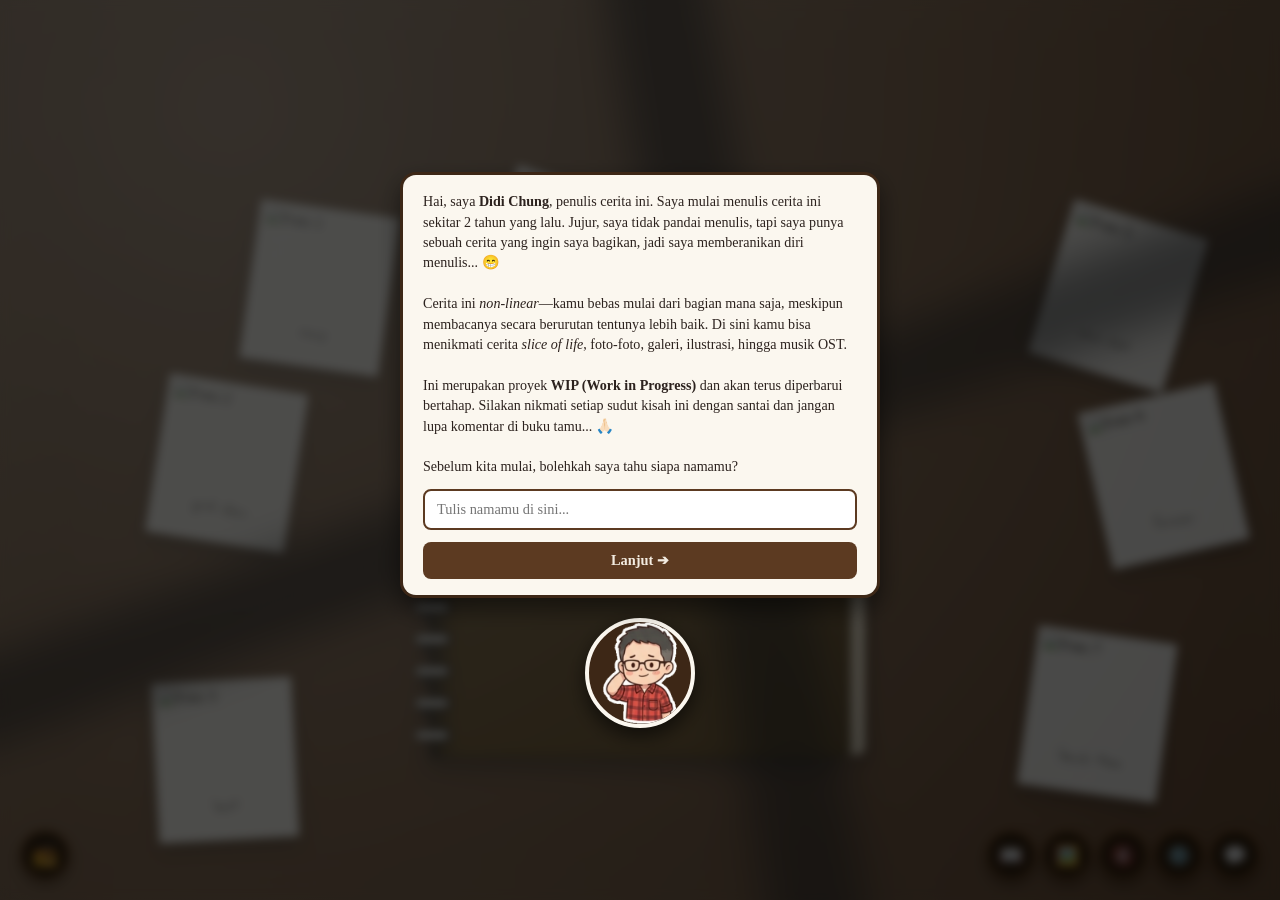
==== index.html @ c56700e6 "Add files via upload" ====
<!DOCTYPE html>
<html lang="id">
<head>
  <meta charset="UTF-8">
  <meta name="viewport" content="width=device-width, initial-scale=1.0, maximum-scale=1.0, user-scalable=no">
  <title>BenivoN</title>
  <link rel="stylesheet" href="style.css">
  <link rel="stylesheet" href="https://cdnjs.cloudflare.com/ajax/libs/cropperjs/1.5.13/cropper.min.css">
  <link rel="preconnect" href="https://fonts.googleapis.com">
  <link rel="preconnect" href="https://fonts.gstatic.com" crossorigin>
  <link href="https://fonts.googleapis.com/css2?family=Reenie+Beanie&display=swap" rel="stylesheet">
  <script src="https://cdnjs.cloudflare.com/ajax/libs/cropperjs/1.5.13/cropper.min.js"></script>
</head>
<body>

  <!-- MODAL LOADING SCREEN DENGAN PROGRESS BAR -->
  <div id="appLoadingOverlay">
    <div class="loading-card">
      <h3>Menyiapkan Kenangan... 📖</h3>
      <div class="loading-status-text" id="loadingStatusText">Mulai mengunduh data...</div>
      <div class="progress-bar-container">
        <div class="progress-bar-fill" id="progressBarFill"></div>
      </div>
      <span class="progress-percentage" id="progressPercentageText">0%</span>
    </div>
  </div>

  <div class="ivon-intro-overlay" id="ivonIntroOverlay">
    <div class="ivon-intro-card">
      <div class="ivon-speech-bubble" id="introStep1">
        Hai, saya <strong>Didi Chung</strong>, penulis cerita ini. Saya mulai menulis cerita ini sekitar 2 tahun yang lalu. Jujur, saya tidak pandai menulis, tapi saya punya sebuah cerita yang ingin saya bagikan, jadi saya memberanikan diri menulis... 😁<br><br>
        Cerita ini <em>non-linear</em>—kamu bebas mulai dari bagian mana saja, meskipun membacanya secara berurutan tentunya lebih baik. Di sini kamu bisa menikmati cerita <em>slice of life</em>, foto-foto, galeri, ilustrasi, hingga musik OST.<br><br>
        Ini merupakan proyek <strong>WIP (Work in Progress)</strong> dan akan terus diperbarui bertahap. Silakan nikmati setiap sudut kisah ini dengan santai dan jangan lupa komentar di buku tamu... 🙏🏻<br><br>
        Sebelum kita mulai, bolehkah saya tahu siapa namamu?
        <input type="text" id="readerNameInput" class="ivon-intro-input" placeholder="Tulis namamu di sini..." maxlength="30" autocomplete="off" onkeydown="if(event.key==='Enter') submitReaderName()">
        <button class="ivon-intro-btn" style="position: relative; z-index: 10; cursor: pointer; margin-top: 12px;" onclick="submitReaderName()">Lanjut ➔</button>
      </div>

      <div class="ivon-speech-bubble" id="introStep2" style="display: none;">
        <strong>Aww, pahlawanku <span id="displayReaderName"></span> udah datang! 💖</strong><br><br>
        Halo, Halo! Selamat datang di website tempat kisah kita tersimpan!<br><br>
        Buat yang belum tahu, kenalin... aku Ivon! Cewek paling ceria, paling penyayang, dan pastinya pahlawan super yang bakal selalu ada buat bikin hari-harimu jadi lebih warna-warni! Ya... walau kadang aku agak manja, gampang ngambek (dikit doang!), dan suka bikin pusing... tapi itu kan yang bikin aku makin gemesin? Hehehe.<br><br>
        Di sini, kamu bisa ngeliat semua perjalanan kisah manis, konyol, dan penuh cinta antara aku dan Beni. Jadi, siapin mental buat kena sugar rush, ya! Yuk, langsung masuk dan kepoin cerita kita! ✨
        
        <button class="ivon-intro-btn" style="margin-top: 16px;" onclick="dismissIvonIntro()">Masuk ke Buku 📖</button>
      </div>

      <img src="images/didichung.png" id="introAvatarImg" alt="Avatar Intro" class="ivon-avatar-img">
    </div>
  </div>  
  
  <!-- Modal Auth Admin Kustom -->
  <div class="admin-auth-modal-overlay" id="adminAuthModalOverlay">
    <div class="admin-auth-card">
      <div class="admin-auth-header">
        <h3>Akses Admin</h3>
        <button class="close-btn" onclick="closeAdminAuthModal()">&times;</button>
      </div>
      <div class="admin-auth-body">
        <label for="adminPasswordInput">Masukkan Passcode Admin:</label>
        <input 
          type="password" 
          id="adminPasswordInput" 
          class="admin-password-input" 
          placeholder="••••••••" 
          autocomplete="off"
          onkeydown="if(event.key === 'Enter') verifyAdminPassword()"
        />
        <div id="adminAuthError" class="auth-error-msg" style="display: none;">Passcode Salah!</div>
      </div>
      <div class="admin-auth-footer">
        <button class="nav-btn" onclick="closeAdminAuthModal()">Batal</button>
        <button class="nav-btn" style="background: #28a745;" onclick="verifyAdminPassword()">Masuk</button>
      </div>
    </div>
  </div>

  <script>
    (function() {
      var savedName = localStorage.getItem('benivon_reader_name');
      var overlay = document.getElementById('ivonIntroOverlay');
      if (!savedName && overlay) {
        overlay.style.display = 'flex';
      }
    })();
    
/* PROTEKSI */
    document.addEventListener('contextmenu', function (e) {
  e.preventDefault();
  });
 document.addEventListener('keydown', function (e) {
  // Blokir F12
  if (e.key === 'F12') {
    e.preventDefault();
  }
  // Blokir Ctrl+U (View Source)
  if (e.ctrlKey && e.key === 'u') {
    e.preventDefault();
  }
  // Blokir Ctrl+S (Save Page)
  if (e.ctrlKey && e.key === 's') {
    e.preventDefault();
  }
  // Blokir Ctrl+Shift+I, Ctrl+Shift+J, Ctrl+Shift+C (Inspect Element)
  if (e.ctrlKey && e.shiftKey && (e.key === 'I' || e.key === 'i' || e.key === 'J' || e.key === 'j' || e.key === 'C' || e.key === 'c')) {
    e.preventDefault();
  }
});

  </script>

  <div class="desk-container initial-blur" id="deskContainer">
  <div class="daytime-sunlight-overlay" id="daytimeOverlay"></div>
    <div class="sunset-shadow-overlay" id="sunsetOverlay"></div>
    <div class="midnight-shadow-overlay" id="midnightOverlay"></div>
    <div class="nighttime-spotlight-overlay" id="nighttimeOverlay"></div>
    <div class="lightbox-overlay" id="lightboxOverlay" onclick="closeZoomedPolaroid()"></div>
    <div class="neon-spotlight-overlay" id="neonOverlay"></div>
    
    <div class="shadow-overlay-layer" id="shadowOverlayLayer"></div>
    <div id="dustParticlesContainer"></div>

    <div class="polaroid" id="polaroid1"><img src="" alt="Foto 1"></div>
    <div class="polaroid" id="polaroid2"><img src="" alt="Foto 2"></div>
    <div class="polaroid" id="polaroid3"><img src="" alt="Foto 3"></div>
    <div class="polaroid" id="polaroid4"><img src="" alt="Foto 4"></div>
    <div class="polaroid" id="polaroid5"><img src="" alt="Foto 5"></div>
    <div class="polaroid" id="polaroid6"><img src="" alt="Foto 6"></div>
    <div class="polaroid" id="polaroid7"><img src="" alt="Foto 7"></div>
    
    <div id="trinketLayer"></div>
    
    <div class="book-container">
    <div class="kawat-shadow"></div>
    <div class="book-page">
        <!-- ========================================= -->
    <!-- ELEMEN COVER BUKU BARU (Tambahkan Ini) -->
    <!-- ========================================= -->
    <div class="book-cover-overlay active" id="bookCoverOverlay" onclick="openBookView()" style="background-color: #4f3815;">
    <div class="cover-signature"></div> 
      <div class="cover-content">
        <div class="cover-title-box">
          <h1 class="cover-main-title">BenivoN</h1>
          <p class="cover-sub-title"><em>(Story & Memories)</em></p>
       </div>
        <div class="cover-author"><em></em></div>
      </div>
      <!-- Pola Tekstur Paper-Pulp untuk memperkuat efek cover -->
      <div class="cover-texture-pulp"></div>
    </div>
    <!-- ========================================= -->
      <div class="book-tabs" style="display: none;">
        <button class="tab-btn active" id="tabNovelBtn" onclick="switchTab('novel')">📖 Kanon</button>
        <button class="tab-btn" id="tabSolBtn" onclick="switchTab('sol')">🌱 SoL</button>
        <button class="tab-btn" id="tabWikiBtn" onclick="switchTab('wiki')">👤 Wiki</button>
        <button class="tab-btn" id="tabIllustBtn" onclick="switchTab('illustration')">🎨 Skets</button>
        <button class="tab-btn" id="tabPolaroidBtn" onclick="switchTab('polaroid')">📸 Foto</button>
        <button class="tab-btn" id="tabStickerBtn" onclick="switchTab('sticker')">🏷️ Stiker</button>
        <button class="tab-btn" id="tabDisclaimerBtn" onclick="switchTab('disclaimer')" title="Disclaimer & Hak Cipta">ℹ️</button>
      </div>

      <div class="book-content" id="bookContent">
        <div class="status-msg">Memuat daftar cerita...</div>
      </div>

      <div class="book-content" id="illustrationContent" style="display: none;">
        <div class="illustration-view">
          <div class="illustration-card">
            <img id="illustImage" src="" alt="Ilustrasi Karakter">
          </div>
        </div>
      </div>
      
      <div class="book-content" id="polaroidAlbumContent" style="display: none;">
        <div class="polaroid-grid-view" id="polaroidGridContainer"></div>
      </div>
      <div class="book-content" id="stickerAlbumContent" style="display: none;">
        <div class="polaroid-grid-view" id="stickerGridContainer"></div>
      </div>
      
      <div class="book-content" id="wikiContent" style="display: none;">
        <input type="file" id="wikiFileInput" accept="image/*" style="display: none;" onchange="handleWikiPhotoSelect(event)">  
        <div class="status-msg">Memuat data wiki...</div>
      </div>

<!-- Elemen Disclaimer khusus agar tidak mengganggu bookContent -->
<div id="disclaimerContent" style="display: none; height: 100%; overflow-y: auto;">
  <div class="disclaimer-page" style="padding: 10px 5px; color: #4a3b32;">
    <div style="text-align: center; margin-bottom: 14px; border-bottom: 1px dashed rgba(92, 58, 33, 0.3); padding-bottom: 8px;">
      <h3 style="margin: 0; font-size: 1.05rem; font-weight: 600; color: #5c3a21;">📜 Disclaimer & Hak Cipta</h3>
      <span style="font-size: 0.7rem; opacity: 0.7;">Informasi Legal & Hak Kekayaan Intelektual</span>
    </div>

    <div style="font-size: 0.82rem; line-height: 1.6; text-align: justify; padding-bottom: 20px;">
      <p style="margin-bottom: 12px;">
        <strong>1. Kesamaan Nama & Fiksi</strong><br>
        Seluruh cerita, karakter, dialog, dan peristiwa dalam karya ini adalah murni fiktif. Apabila terdapat kesamaan nama tokoh, tempat, lembaga, atau kejadian dengan dunia nyata, hal tersebut adalah murni kebetulan belaka tanpa ada unsur kesengajaan.
      </p>

      <p style="margin-bottom: 12px;">
        <strong>2. Hak Cipta Kekayaan Intelektual (IP)</strong><br>
        Seluruh komponen visual, desain antarmuka, ilustrasi, sketsa, foto, stiker, serta musik/lagu (OST) dalam aplikasi ini merupakan karya asli dan Kekayaan Intelektual (<em>Intellectual Property</em>) resmi milik <strong>Didi Chung</strong> (<em>Tjoeng Tjondro Kurniadi</em>).
      </p>

      <p style="margin-bottom: 12px;">
        Dilarang keras mengunduh, menggandakan, mempublikasikan ulang, atau memperjualbelikan aset visual maupun audio di dalam aplikasi ini tanpa izin tertulis dari pemilik hak cipta.
      </p>
    </div>
  </div>
</div>

      <div class="book-footer" style="display: none;">
        <div class="font-slider-container" id="sliderContainer">
          <span>A-</span>
          <input type="range" id="fontSizeSlider" min="1" max="5" value="2" step="1" onchange="changeFontSize(this.value)">
          <span>A+</span>
        </div>

        <div class="nav-row">
          <button class="nav-btn" id="prevBtn" onclick="handlePrevNav()">← Back</button>
          <span class="page-number" id="pageIndicator">Hal. 0 / 0</span>
          <button class="nav-btn" id="nextBtn" onclick="handleNextNav()">Next →</button>
        </div>
        
        <div class="copyright-text" id="adminTrigger" style="cursor: pointer;">
          &copy; 2026 Didi Chung
        </div>
      </div>
    </div>
  </div>
  </div>

  <div class="fab-container">
  <button class="fab-btn" id="btnBookToggle" onclick="toggleBookView()" title="Tutup Buku & Lihat Cover">📖</button>
<!-- FAB 1: DOMPET (PERNIK) -->
<!-- 
<div class="fab-wrapper">
  <div class="fab-sub-menu" id="fabWalletSubMenu">
    <button class="fab-btn" id="btnTicket" onclick="spawnTicketPair()" title="Keluarkan Tiket Bioskop">🎟️</button>
  </div>
  <button class="fab-btn" id="btnWallet" onclick="toggleFabElementMenu('fabWalletSubMenu', 'btnWallet')" title="Buka Dompet Pernik">👛</button>
</div>
-->

<!-- FAB 2: PARENT ELEMEN FOTO (ASLI) -->
<div class="fab-wrapper">
  <div class="fab-sub-menu" id="fabPhotoSubMenu">
    <button class="fab-btn" id="btnLighting" onclick="toggleLightingEffect()" title="Matikan/Hidupkan Efek Cahaya">💡</button>
    <button class="fab-btn" id="btnRefreshPhotos" onclick="refreshContent()" title="Refresh Foto Polaroid">🔄</button>
    <button class="fab-btn" id="btnScatterStickers" onclick="scatterRandomStickers()" title="Sebar Stiker ke Webpage">🏷️</button>
    <button class="fab-btn" id="btnTogglePolaroid" onclick="togglePolaroidScatter()" title="Sembunyikan / Sebar Polaroid">🎴</button>
  </div>
  <!-- Kirim ID sub-menu & ID button-nya ke dalam fungsi -->
  <button class="fab-btn" id="btnFabElement" onclick="toggleFabElementMenu('fabPhotoSubMenu', 'btnFabElement')" title="Menu Elemen Foto">🖼️</button>
</div>
<!-- Tag Audio Khusus Ambient SFX -->
<audio id="ambientAudio" loop preload="auto"></audio>
    <button class="fab-btn" id="btnBgmToggle" onclick="toggleBgm()" title="Putar Musik">🔇</button>
    <button class="fab-btn" onclick="openSettingsModal()" title="Pengaturan Tampilan & Suara">⚙️</button>
    <button class="fab-btn" onclick="openCommentModal()" title="Buku Tamu / Komentar">💬</button>
    <button class="fab-btn" id="btnAdminUpload" style="display: none;" onclick="openAdminUploadModal()" title="Tambah Foto (Admin)">📷</button>
    <button class="fab-btn" id="floatingLogoutBtn" style="display: none;" onclick="adminLogout()" title="Logout Admin">🔒</button>
  </div>

<!-- ========================================= */
/* === PARA MODAL === */
/* ========================================= -->
  <div class="jukebox-container">
    <div class="jukebox-menu" id="jukeboxMenu">
      <div class="jukebox-header">🎵 JUKEBOX</div>
    </div>

    <button class="fab-btn jukebox-btn" id="btnJukebox" onclick="toggleJukeboxMenu()" title="Jukebox BGM">📻</button>
  </div>

<!-- MODAL SETTINGS -->
<div class="settings-modal-overlay" id="settingsModalOverlay" style="z-index: 21000;">
  <!-- 1. Tambahkan max-height, display flex, dan overflow hidden di container modal -->
  <div class="settings-modal" style="max-width: 440px; padding: 20px; max-height: 75vh; display: flex; flex-direction: column; overflow: hidden;">
    
    <!-- Modal Header (Tetap Diam / Sticky di Atas) -->
    <div class="settings-modal-header" style="margin-bottom: 15px; flex-shrink: 0;">
      <h3 style="margin: 0; font-size: 1.2rem; color: #5c3a21; display: flex; align-items: center; gap: 8px;">
        ⚙️ Pengaturan Tampilan & Suara
      </h3>
      <button class="close-btn" onclick="closeSettingsModal()">&times;</button>
    </div>

    <!-- Modal Body (Hanya Bagian Ini yang BIsa Di-scroll) -->
    <div class="settings-modal-body" style="display: flex; flex-direction: column; gap: 20px; padding: 5px; overflow-y: auto; flex: 1;">
      
      <!-- SEKSI TERPADU: KUSTOMISASI MEJA & COVER BUKU -->
      <div class="settings-section">
        <label style="font-weight: bold; font-size: 0.9rem; color: #5c3a21; display: block; margin-bottom: 10px;">
          🎨 Tema Tekstur & Warna
        </label>

        <!-- Tombol Aksi Pengaplikasian -->
        <div style="display: flex; gap: 8px; margin-bottom: 12px;">
          <button type="button" class="nav-btn" style="flex: 1; padding: 8px 4px; font-size: 0.78rem; background: #5c3a21; color: #fff;" onclick="applySharedTheme('bg')">
            🖼️ Set as Background
          </button>
          <button type="button" class="nav-btn" style="flex: 1; padding: 8px 4px; font-size: 0.78rem; background: #8c532b; color: #fff;" onclick="applySharedTheme('cover')">
            📕 Set as Book Cover
          </button>
        </div>

        <!-- Color Picker & Indikator Warna Aktif -->
        <div style="display: flex; align-items: center; justify-content: space-between; background: rgba(255,255,255,0.4); padding: 6px 10px; border-radius: 6px; margin-bottom: 10px;">
          <span style="font-size: 0.78rem; color: #5c3a21; font-weight: 600;">Pilih Warna / Kustom:</span>
          <input type="color" id="sharedCustomColorPicker" oninput="previewColorChange(this.value)" style="border: none; width: 32px; height: 32px; cursor: pointer; background: transparent; padding: 0;">
        </div>

        <!-- Single Shared Grid 5x3 Kotak Tekstur -->
        <div class="shared-texture-grid">
          <button class="texture-square-btn" onclick="selectSharedTexture('dimension')" title="Dimension"><span class="tex-preview tex-dimension"></span></button>
          <button class="texture-square-btn" onclick="selectSharedTexture('debut-light')" title="Debut Light"><span class="tex-preview tex-debut-light"></span></button>
          <button class="texture-square-btn" onclick="selectSharedTexture('escheresque-dark')" title="Escheresque Dark"><span class="tex-preview tex-escheresque-dark"></span></button>
          <button class="texture-square-btn" onclick="selectSharedTexture('retina-wood')" title="Retina Wood"><span class="tex-preview tex-retina-wood"></span></button>
          <button class="texture-square-btn" onclick="selectSharedTexture('asfalt-light')" title="Asfalt Light"><span class="tex-preview tex-asfalt-light"></span></button>
          
          <button class="texture-square-btn" onclick="selectSharedTexture('dark-wood')" title="Dark Wood"><span class="tex-preview tex-dark-wood"></span></button>
          <button class="texture-square-btn" onclick="selectSharedTexture('skulls')" title="Skulls"><span class="tex-preview tex-skulls"></span></button>
          <button class="texture-square-btn" onclick="selectSharedTexture('noisy-grid')" title="Noisy Grid"><span class="tex-preview tex-noisy-grid"></span></button>
          <button class="texture-square-btn" onclick="selectSharedTexture('argyle')" title="Classic Argyle"><span class="tex-preview tex-argyle"></span></button>
          <button class="texture-square-btn" onclick="selectSharedTexture('food')" title="Food Pattern"><span class="tex-preview tex-food"></span></button>
          
          <button class="texture-square-btn" onclick="selectSharedTexture('leather')" title="Dark Leather"><span class="tex-preview tex-leather"></span></button>
          <button class="texture-square-btn" onclick="selectSharedTexture('carbon')" title="Carbon Fibre"><span class="tex-preview tex-carbon"></span></button>
          <button class="texture-square-btn" onclick="selectSharedTexture('sos')" title="Crimson SOS"><span class="tex-preview tex-sos"></span></button>
          <button class="texture-square-btn" onclick="selectSharedTexture('padded-light')" title="Padded Light"><span class="tex-preview tex-padded-light"></span></button>
          <button class="texture-square-btn" onclick="selectSharedTexture('gplay')" title="Gplay Texture"><span class="tex-preview tex-gplay"></span></button>
        </div>
      </div>

      <hr style="border: none; border-top: 1px dashed rgba(92, 58, 33, 0.3); margin: 0;">

<div>
        <label style="font-weight: bold; color: #5c3a21; margin-bottom: 8px; display: block;">Suara Suasana (Ambient):</label>
        <div class="ambient-options" style="display: flex; gap: 10px; justify-content: space-between;">
          <button class="ambient-btn" data-ambient="rain" onclick="playAmbient('rain')" title="Hujan">
            🌧️
          </button>
          <button class="ambient-btn" data-ambient="thunder" onclick="playAmbient('thunder')" title="Hujan & Petir">
            ⛈️
          </button>
          <button class="ambient-btn" data-ambient="crickets" onclick="playAmbient('crickets')" title="Malam / Jangkrik">
            🦗
          </button>
          <button class="ambient-btn" data-ambient="cafe" onclick="playAmbient('cafe')" title="Kafe">
            ☕
          </button>
          <button class="ambient-btn" data-ambient="off" onclick="stopAmbient()" title="Matikan Ambient">
            🚫
          </button>

        </div>
      </div>

      <!-- 2. SEKSI VOLUME KONTROL -->
      <div class="settings-section" style="display: flex; flex-direction: column; gap: 14px;">
        
        <!-- Slider Volume Musik (BGM) -->
        <div style="background: rgba(255, 255, 255, 0.5); padding: 10px 14px; border-radius: 8px; border: 1px solid rgba(0, 0, 0, 0.05);">
          <div style="display: flex; justify-content: space-between; align-items: center; margin-bottom: 6px;">
            <label style="font-weight: 600; font-size: 0.85rem; color: #5c3a21; display: flex; align-items: center; gap: 6px;">
              🎵 Volume Lagu (BGM)
            </label>
            <span id="bgmVolumeText" style="font-size: 0.8rem; font-weight: bold; color: #8c532b;">100%</span>
          </div>
          <input type="range" id="bgmVolumeSlider" min="0" max="1" step="0.05" value="1" style="width: 100%; cursor: pointer;" oninput="adjustBgmVolume(this.value)">
        </div>

        <!-- Slider Volume Ambiance (SFX) -->
        <div style="background: rgba(255, 255, 255, 0.5); padding: 10px 14px; border-radius: 8px; border: 1px solid rgba(0, 0, 0, 0.05);">
          <div style="display: flex; justify-content: space-between; align-items: center; margin-bottom: 6px;">
            <label style="font-weight: 600; font-size: 0.85rem; color: #5c3a21; display: flex; align-items: center; gap: 6px;">
              🎧 Volume Ambiance (SFX)
            </label>
            <span id="ambientVolumeText" style="font-size: 0.8rem; font-weight: bold; color: #8c532b;">100%</span>
          </div>
          <input type="range" id="ambientVolumeSlider" min="0" max="1" step="0.05" value="1" style="width: 100%; cursor: pointer;" oninput="adjustAmbientVolume(this.value)">
        </div>

<!-- MODAL SETTINGS LIGHTING -->
<div class="settings-section">
  <div class="section-header">
    <span>💡 Efek Pencahayaan Meja</span>
    <label class="switch">
      <input type="checkbox" id="lightingToggleCheckbox" onchange="toggleLightingEffect(this.checked)">
      <span class="slider round"></span>
    </label>
  </div>

  <!-- TOGGLE DEBU / DUST PARTICLES -->
  <div class="section-header" style="margin-top: 12px;">
    <span>✨ Partikel Debu Melayang (Dust)</span>
    <label class="switch">
      <input type="checkbox" id="dustToggleCheckbox" onchange="toggleDustParticles(this.checked)">
      <span class="slider round"></span>
    </label>
  </div>

  <!-- Group Radio Option Mode Waktu -->
  <div class="lighting-mode-options" id="lightingModeGroup">
    <label class="lighting-radio-card">
      <input type="radio" name="lightingMode" value="realtime" onclick="setLightingMode('realtime')">
      <div class="card-content">
        <span class="icon">⏰</span>
        <span class="label">Realtime</span>
      </div>
    </label>

    <label class="lighting-radio-card">
      <input type="radio" name="lightingMode" value="pagi" onclick="setLightingMode('pagi')">
      <div class="card-content">
        <span class="icon">🌅</span>
        <span class="label">Pagi/Siang</span>
      </div>
    </label>

    <label class="lighting-radio-card">
      <input type="radio" name="lightingMode" value="sore" onclick="setLightingMode('sore')">
      <div class="card-content">
        <span class="icon">🌇</span>
        <span class="label">Sore</span>
      </div>
    </label>

    <label class="lighting-radio-card">
      <input type="radio" name="lightingMode" value="midnight" onclick="setLightingMode('midnight')">
      <div class="card-content">
        <span class="icon">🌌</span>
        <span class="label">Midnight</span>
      </div>
    </label>

    <label class="lighting-radio-card">
      <input type="radio" name="lightingMode" value="malam" onclick="setLightingMode('malam')">
      <div class="card-content">
        <span class="icon">🌙</span>
        <span class="label">Malam</span>
      </div>
    </label>
    
        <label class="lighting-radio-card">
        <input type="radio" name="lightingMode" value="neon" onclick="setLightingMode('neon')">
        <div class="card-content">
        <span class="icon">🔮</span>
        <span class="label">NeonCyber</span>
      </div>
    </label>
  </div>
    <!-- SEKSI PILIHAN BENTUK BAYANGAN (SHADOW TYPE) -->
  <div style="margin-top: 15px;">
    <label style="font-weight: bold; font-size: 0.85rem; color: #5c3a21; display: block; margin-bottom: 8px;">
      🪟 Bentuk Bayangan Jendela:
    </label>
    
    <div class="lighting-mode-options" id="shadowTypeGroup">
      <label class="lighting-radio-card">
        <input type="radio" name="shadowType" value="none" onclick="setShadowType('none')">
        <div class="card-content">
          <span class="icon">🚫</span>
          <span class="label">Polos</span>
        </div>
      </label>

      <label class="lighting-radio-card">
        <input type="radio" name="shadowType" value="window" onclick="setShadowType('window')">
        <div class="card-content">
          <span class="icon">🪟</span>
          <span class="label">Kusen</span>
        </div>
      </label>

      <label class="lighting-radio-card">
        <input type="radio" name="shadowType" value="net" onclick="setShadowType('net')">
        <div class="card-content">
          <span class="icon">🏁</span>
          <span class="label">Net / Kasa</span>
        </div>
      </label>

      <label class="lighting-radio-card">
        <input type="radio" name="shadowType" value="leaf" onclick="setShadowType('leaf')">
        <div class="card-content">
          <span class="icon">🍃</span>
          <span class="label">Komorebi</span>
        </div>
      </label>

      <label class="lighting-radio-card">
        <input type="radio" name="shadowType" value="branch" onclick="setShadowType('branch')">
        <div class="card-content">
          <span class="icon">🌿</span>
          <span class="label">Ranting</span>
        </div>
      </label>

      <label class="lighting-radio-card">
        <input type="radio" name="shadowType" value="curtain" onclick="setShadowType('curtain')">
        <div class="card-content">
          <span class="icon">🪟</span>
          <span class="label">Gorden</span>
        </div>
      </label>
    </div>
  </div>

</div>
</div>

      <!-- 5. SEKSI BACKUP & RESTORE DATA (BARU) -->
      <div class="settings-section">
        <label style="font-weight: bold; font-size: 0.9rem; color: #5c3a21; display: block; margin-bottom: 8px;">
          💾 Cadangan Data (Backup / Restore):
        </label>
        <p style="font-size: 0.75rem; color: #7a5030; margin: 0 0 12px 0; line-height: 1.3;">
          Simpan seluruh tata letak dan pengaturannya ke file JSON untuk dicadangkan atau dipindahkan ke perangkat lain.
        </p>
        
        <div class="backup-btn-group">
          <button class="btn-backup btn-export" onclick="exportToJson()">
            <span>💾</span> Save
          </button>
          <button class="btn-backup btn-import" onclick="document.getElementById('jsonFileInput').click()">
            <span>📂</span> Load
          </button>
        </div>

        <!-- Input File Tersembunyi -->
        <input type="file" id="jsonFileInput" accept=".json" style="display: none;" onchange="importFromJson(event)">
      </div>
    </div>
  </div>
</div>
<!-- ========================================================= -->
  <div class="comment-modal-overlay" id="commentModalOverlay">
    <div class="comment-modal">
      <div class="modal-header">
        <h3>Buku Tamu & Komentar</h3>
        <button class="close-btn" onclick="closeCommentModal()">&times;</button>
      </div>

      <div class="comments-list" id="commentsList">
        <div class="status-msg">Memuat komentar...</div>
      </div>

      <form class="comment-form" id="commentForm" onsubmit="submitComment(event)">
        <div class="comment-user-badge" id="commentUserBadge"></div>
        <textarea id="messageInput" class="comment-textarea" placeholder="Tulis komentar (maks. 160 karakter)..." maxlength="160" required oninput="updateCharCount()"></textarea>
        
        <div class="form-footer">
          <span class="char-counter" id="charCounter">0 / 160</span>
          <button type="submit" class="submit-btn" id="submitBtn">Kirim</button>
        </div>
      </form>
    </div>
  </div>

  <div class="admin-upload-modal" id="adminUploadModal">
    <div class="admin-card">
      <div class="admin-card-header">
        <h3>Tambah Foto (Admin)</h3>
        <button class="close-btn" onclick="closeAdminUploadModal()">&times;</button>
      </div>
      <div class="admin-card-body">
        <div class="form-group">
          <label for="categorySelect">Kategori Target:</label>
          <select id="categorySelect" class="form-control-select">
            <option value="Beni & Ivon">Beni & Ivon</option>
            <option value="Deni & Clara">Deni & Clara</option>
            <option value="Zack & Rina">Zack & Rina</option>
            <option value="Kenzo & Nina">Kenzo & Nina</option>
            <option value="Nathan & Jennifer">Nathan & Jennifer</option>
            <option value="Other">Other</option>
            <option value="Illustration">Illustration</option>
            <option value="Sticker">Sticker</option>
            <option value="Etc">Etc</option>
          </select>
        </div>

        <div style="margin-top: 15px;">
          <label style="font-size:0.85rem; font-weight:bold; color:#5a4234;">Pilih Foto (Maksimal 10):</label>
          <div id="photoSlotsContainer" style="margin-top: 8px;"></div>
        </div>
      </div>

      <div class="admin-card-footer">
        <button class="nav-btn" onclick="closeAdminUploadModal()">Batal</button>
        <button class="btn-submit-upload" id="btnSubmitAdminUpload" onclick="uploadAdminPhotos()">Upload</button>
      </div>
    </div>
  </div>

  <audio id="bgmAudio" preload="auto">
    <source src="bgm/Selesai Dengan Sunyi (Beni Theme - Lofi).mp3" type="audio/mpeg">
  </audio>
  
  <div id="cropModal" style="display:none; position:fixed; top:0; left:0; width:100%; height:100%; background:rgba(0,0,0,0.85); z-index:9999; text-align:center; padding: 20px;">
    <div style="max-width: 400px; height: 350px; margin: 20px auto; background: #000; position: relative;">
      <img id="cropImage" src="" style="max-width: 100%; display: block;">
    </div>
    
    <div style="margin-top: 15px;">
      <button onclick="applyCropAndUpload()" style="padding: 10px 20px; background: #28a745; color: white; border: none; border-radius: 5px; cursor: pointer; font-weight: bold;">Potong & Simpan</button>
      <button onclick="closeCropModal()" style="padding: 10px 20px; background: #dc3545; color: white; border: none; border-radius: 5px; cursor: pointer; margin-left: 10px;">Batal</button>
    </div>
  </div>
 
  <script>
    const SCRIPT_URL = 'https://script.google.com/macros/s/AKfycbyr7Ku-3nOZcQjPROG-ksgymCu7sMmTw6QsK3HaW_LSFQ8uufUWm5_IDsQG0PPbGGMd/exec'; 

    let illustrations = [];
    let currentIllustIndex = 0;
    let activeTab = 'novel';

    let allChapters = [];          
    let allSolChapters = [];       
    let currentChapterIndex = -1;  
    let rawParagraphs = [];
    let pages = [];
    let currentPage = 0;
    
    let albumStickerList = [];
    let currentStickerPage = 0;

    const fontSizes = ['0.82rem', '0.92rem', '1.0rem', '1.1rem', '1.22rem'];
    let topZIndex = 18500;
    window.topZIndex = 18500;
    let activeZoomedEl = null;

function escapeHtml(text) {
  const map = {
    '&': '&amp;',
    '<': '&lt;',
    '>': '&gt;',
    '"': '&quot;',
    "'": '&#039;'
  };
  return String(text ?? '').replace(/[&<>"']/g, m => map[m]);
}

    // --- LOGIKA ALL-IN-ONE BACKGROUND PRELOADER ---
    function updateLoadingProgress(percent, statusMsg) {
      const fillEl = document.getElementById('progressBarFill');
      const textEl = document.getElementById('progressPercentageText');
      const statusEl = document.getElementById('loadingStatusText');
      
      if (fillEl) fillEl.style.width = `${percent}%`;
      if (textEl) textEl.innerText = `${percent}%`;
      if (statusEl && statusMsg) statusEl.innerText = statusMsg;
    }

    // --- FITUR ADMIN AUTH & SHA-256 CHECK ---
    const ADMIN_HASH = "374961f303553001f5b4e05537bc655b02795ed2501866a94241caf70239e20f";

    async function sha256(message) {
      const msgBuffer = new TextEncoder().encode(message);
      const hashBuffer = await crypto.subtle.digest('SHA-256', msgBuffer);
      const hashArray = Array.from(new Uint8Array(hashBuffer));
      return hashArray.map(b => b.toString(16).padStart(2, '0')).join('');
    }

    function checkAdminStatus() {
      const isAdmin = sessionStorage.getItem('benivon_admin_logged') === 'true';
      
      const uploadBtn = document.getElementById('btnAdminUpload');
      const logoutBtn = document.getElementById('floatingLogoutBtn');
      
      if (uploadBtn) uploadBtn.style.display = isAdmin ? 'inline-flex' : 'none';
      if (logoutBtn) logoutBtn.style.display = isAdmin ? 'inline-flex' : 'none';

      if (isAdmin) {
        if (typeof eruda === 'undefined') {
          const script = document.createElement('script');
          script.src = 'https://cdn.jsdelivr.net/npm/eruda';
          script.onload = () => eruda.init();
          document.head.appendChild(script);
        } else {
          eruda.init();
        }
      } else {
        if (typeof eruda !== 'undefined' && eruda._isInit) {
          eruda.destroy();
        }
      }
    }

    function adminLogout() {
      if (confirm("Apakah kamu yakin ingin keluar dari mode Admin?")) {
        sessionStorage.removeItem('benivon_admin_logged');
        checkAdminStatus();
        alert("Berhasil Logout ✨");
        location.reload();
      }
    }

    function openAdminAuthModal() {
      const modal = document.getElementById('adminAuthModalOverlay');
      const input = document.getElementById('adminPasswordInput');
      const errorMsg = document.getElementById('adminAuthError');
      
      if (modal && input) {
        input.value = '';
        if (errorMsg) errorMsg.style.display = 'none';
        modal.classList.add('active');
        setTimeout(() => input.focus(), 100);
      }
    }

    function closeAdminAuthModal() {
      const modal = document.getElementById('adminAuthModalOverlay');
      if (modal) modal.classList.remove('active');
    }

    async function verifyAdminPassword() {
      const input = document.getElementById('adminPasswordInput');
      const errorMsg = document.getElementById('adminAuthError');
      const pwd = input ? input.value : '';

      if (!pwd) return;

      const hashed = await sha256(pwd);
      if (hashed === ADMIN_HASH) {
        sessionStorage.setItem('benivon_admin_logged', 'true');
        checkAdminStatus();
        closeAdminAuthModal();
        alert("Akses Admin Diterima ✨");
      } else {
        if (errorMsg) errorMsg.style.display = 'block';
        if (input) {
          input.value = '';
          input.focus();
        }
      }
    }

    document.addEventListener('keydown', (e) => {
      if (e.altKey && (e.key === 'a' || e.key === 'A')) {
        e.preventDefault();
        openAdminAuthModal();
      }
    });

    let tapCount = 0;
    let tapTimer = null;

    document.addEventListener('DOMContentLoaded', () => {
      const adminTriggerEl = document.getElementById('adminTrigger');
      if (adminTriggerEl) {
        adminTriggerEl.addEventListener('pointerdown', (e) => {
          e.stopPropagation();
          tapCount++;
          clearTimeout(tapTimer);

          if (tapCount === 5) {
            tapCount = 0;
            openAdminAuthModal();
          } else {
            tapTimer = setTimeout(() => { tapCount = 0; }, 1500);
          }
        });
      }
    });

    function initPhotoSlots() {
      const container = document.getElementById('photoSlotsContainer');
      container.innerHTML = '';
      for (let i = 1; i <= 10; i++) {
        container.innerHTML += `
          <div class="photo-slot">
            <span>Foto ${i}:</span>
            <input type="file" id="photoInput${i}" accept="image/*" onchange="previewSlotImage(${i})">
            <img id="slotPreview${i}" class="preview-thumb" alt="Preview">
            <span id="slotSize${i}" class="size-badge"></span>
          </div>
        `;
      }
    }

    function openAdminUploadModal() {
      initPhotoSlots();
      document.getElementById('adminUploadModal').classList.add('active');
    }

    function closeAdminUploadModal() {
      document.getElementById('adminUploadModal').classList.remove('active');
    }

async function previewSlotImage(index) {
  const input = document.getElementById(`photoInput${index}`);
  const preview = document.getElementById(`slotPreview${index}`);
  const sizeBadge = document.getElementById(`slotSize${index}`);
  
  // Ambil nilai kategori saat ini
  const category = document.getElementById('categorySelect')?.value || '';

  if (input.files && input.files[0]) {
    const file = input.files[0];
    try {
      // Masukkan parameter category
      const base64Webp = await processImageToWebp60(file, category);
      preview.src = base64Webp;
      preview.style.display = 'block';

      const bytes = Math.round((base64Webp.length * 3) / 4);
      const fileSizeKB = (bytes / 1024).toFixed(1);

      if (sizeBadge) {
        sizeBadge.innerText = `${fileSizeKB} KB`;
        sizeBadge.style.display = 'inline-block';
      }
    } catch (err) {
      console.error("Gagal memproses preview kompresi:", err);
    }
  } else {
    preview.style.display = 'none';
    if (sizeBadge) {
      sizeBadge.innerText = '';
      sizeBadge.style.display = 'none';
    }
  }
}

function processImageToWebp60(file, category = '') {
  return new Promise((resolve, reject) => {
    const img = new Image();
    img.src = URL.createObjectURL(file);
    img.onload = () => {
      const canvas = document.createElement('canvas');
      const ctx = canvas.getContext('2d');

      if (category === 'Illustration') {
        // --- LOGIKA UNTUK ILLUSTRATION (Rasio Asli, Max Sisi Terpanjang 640px) ---
        let targetWidth = img.width;
        let targetHeight = img.height;
        const maxDimension = 520;

        if (img.width > maxDimension || img.height > maxDimension) {
          if (img.width >= img.height) {
            targetWidth = maxDimension;
            targetHeight = Math.round((img.height * maxDimension) / img.width);
          } else {
            targetHeight = maxDimension;
            targetWidth = Math.round((img.width * maxDimension) / img.height);
          }
        }

        canvas.width = targetWidth;
        canvas.height = targetHeight;

        // Draw penuh tanpa cropping
        ctx.drawImage(img, 0, 0, targetWidth, targetHeight);

      } else {
        // --- LOGIKA DEFAULT / KATEGORI LAIN (Crop Square 640x640) ---
        canvas.width = 640;
        canvas.height = 640;

        const minDim = Math.min(img.width, img.height);
        const sx = (img.width - minDim) / 2;
        const sy = (img.height - minDim) / 2;

        ctx.drawImage(img, sx, sy, minDim, minDim, 0, 0, 640, 640);
      }

      const base64Data = canvas.toDataURL('image/webp', 0.50);
      URL.revokeObjectURL(img.src);
      resolve(base64Data);
    };
    img.onerror = (err) => reject(err);
  });
}

async function uploadAdminPhotos() {
  const category = document.getElementById('categorySelect').value;
  const btnSubmit = document.getElementById('btnSubmitAdminUpload');
  const processedImages = [];

  for (let i = 1; i <= 10; i++) {
    const input = document.getElementById(`photoInput${i}`);
    if (input.files && input.files[0]) {
      try {
        // Masukkan parameter category
        const base64Webp = await processImageToWebp60(input.files[0], category);
        processedImages.push(base64Webp);
      } catch (e) {
        console.error(`Gagal memproses foto ke-${i}:`, e);
      }
    }
  }

      if (processedImages.length === 0) {
        alert("Silakan pilih setidaknya 1 foto untuk diunggah!");
        return;
      }

      btnSubmit.disabled = true;
      btnSubmit.innerText = "Mengunggah...";

      try {
        const payload = JSON.stringify({
          action: 'upload_foto',
          kategori: category,
          images: processedImages
        });

        await fetch(SCRIPT_URL, {
          method: 'POST',
          body: payload
        });

        alert("Berhasil mengunggah foto ke Google Sheets! ✨");
        closeAdminUploadModal();
      } catch (err) {
        alert("Gagal mengunggah foto. Silakan coba lagi.");
        console.error(err);
      } finally {
        btnSubmit.disabled = false;
        btnSubmit.innerText = "Upload";
      }
    }

async function loadIllustrations() {
  try {
    // SCRIPT_URL adalah variabel URL Web App Google Apps Script milikmu
    const response = await fetch(`${SCRIPT_URL}?action=get_illustrations`);
    if (!response.ok) throw new Error('Gagal mengambil data dari Google Sheets');
    
    const data = await response.json(); // Mengembalikan array string base64/URL foto
    
    illustrations = data.map(base64Str => ({
      src: base64Str,
      caption: 'Illustration'
    }));

    if (illustrations.length > 0) {
      renderIllustration();
    } else {
      document.getElementById('illustrationContent').innerHTML = `
        <div class="status-msg">Belum ada gambar di folder/kolom ilustrasi.</div>
      `;
    }
  } catch (err) {
    console.warn('Gagal memuat ilustrasi:', err);
    document.getElementById('illustrationContent').innerHTML = `
      <div class="status-msg" style="color: #a33;">Gagal memuat gambar ilustrasi.</div>
    `;
  }
}

document.getElementById('categorySelect').addEventListener('change', () => {
  for (let i = 1; i <= 10; i++) {
    const input = document.getElementById(`photoInput${i}`);
    if (input && input.files && input.files[0]) {
      previewSlotImage(i);
    }
  }
});

    let currentReaderName = localStorage.getItem('benivon_reader_name') || '';

    function checkIntroStatus() {
      const overlay = document.getElementById('ivonIntroOverlay');
      if (currentReaderName) {
        overlay.style.display = 'none';
      } else {
        document.getElementById('introStep1').style.display = 'block';
        document.getElementById('introStep2').style.display = 'none';
      }
    }

    async function submitReaderName() {
      const inputEl = document.getElementById('readerNameInput');
      const nama = inputEl ? inputEl.value.trim() : '';
      if (!nama) {
        alert('Isi nama kamu dulu yaa!');
        return;
      }
      currentReaderName = nama;
      localStorage.setItem('benivon_reader_name', nama);
      const displayNameEl = document.getElementById('displayReaderName');
      if (displayNameEl) displayNameEl.innerText = nama;

      document.getElementById('introStep1').style.display = 'none';
      document.getElementById('introStep2').style.display = 'block';

      const avatarImg = document.getElementById('introAvatarImg');
      if (avatarImg) {
        avatarImg.src = 'images/avatarivon.png';
      }

      try {
        fetch(SCRIPT_URL, {
          method: 'POST',
          mode: 'no-cors',
          headers: { 'Content-Type': 'text/plain' },
          body: JSON.stringify({ action: 'pembaca', nama: nama })
        }).catch(err => console.log('Proses kirim pembaca berjalan di background'));
      } catch (err) {
        console.error('Gagal mencatat pembaca:', err);
      }
    }

    function dismissIvonIntro() {
      const overlay = document.getElementById('ivonIntroOverlay');
      if (overlay) {
        overlay.classList.add('fade-out');
        setTimeout(() => { overlay.remove(); }, 400);
      }
    }

    function changeReaderName() {
      const newName = prompt('Ubah nama kamu:', currentReaderName);
      if (newName && newName.trim() !== '') {
        currentReaderName = newName.trim();
        localStorage.setItem('benivon_reader_name', currentReaderName);
        updateCommentUserBadge();
      }
    }

    function updateCommentUserBadge() {
      const badge = document.getElementById('commentUserBadge');
      if (badge) {
        badge.innerHTML = `
          <span>Komentar sebagai: <strong>${escapeHtml(currentReaderName)}</strong></span>
          <span class="change-name-btn" onclick="changeReaderName()">Ganti</span>
        `;
      }
    }

    let albumPolaroidList = [];
    let currentPolaroidPage = 0;
    let wikiList = [];
    let selectedWikiChar = null;

const switchTabSfx = new Audio('sfx/tab.mp3');
switchTabSfx.volume = 0.7; 
function switchTab(tab) {
switchTabSfx.currentTime = 0;
  switchTabSfx.play().catch(error => {
    console.log("SFX Play Error:", error);
  });
  activeTab = tab;

  const tabNovelBtn = document.getElementById('tabNovelBtn');
  const tabSolBtn = document.getElementById('tabSolBtn');
  const tabWikiBtn = document.getElementById('tabWikiBtn');
  const tabIllustBtn = document.getElementById('tabIllustBtn');
  const tabPolaroidBtn = document.getElementById('tabPolaroidBtn');
  const tabStickerBtn = document.getElementById('tabStickerBtn');
  const tabDisclaimerBtn = document.getElementById('tabDisclaimerBtn');

  const bookContent = document.getElementById('bookContent');
  const wikiContent = document.getElementById('wikiContent');
  const illustContent = document.getElementById('illustrationContent');
  const polaroidContent = document.getElementById('polaroidAlbumContent');
  const stickerContent = document.getElementById('stickerAlbumContent');
  const disclaimerContent = document.getElementById('disclaimerContent'); // Elemen khusus disclaimer
  const sliderContainer = document.getElementById('sliderContainer');

  const pageIndicator = document.getElementById('pageIndicator');
  const prevBtn = document.getElementById('prevBtn');
  const nextBtn = document.getElementById('nextBtn');
  const navRow = document.querySelector('.nav-row');

  // Reset active pada tab
  if (tabNovelBtn) tabNovelBtn.classList.remove('active');
  if (tabSolBtn) tabSolBtn.classList.remove('active');
  if (tabWikiBtn) tabWikiBtn.classList.remove('active');
  if (tabIllustBtn) tabIllustBtn.classList.remove('active');
  if (tabPolaroidBtn) tabPolaroidBtn.classList.remove('active');
  if (tabStickerBtn) tabStickerBtn.classList.remove('active');
  if (tabDisclaimerBtn) tabDisclaimerBtn.classList.remove('active');

  // Sembunyikan semua container
  if (bookContent) bookContent.style.display = 'none';
  if (wikiContent) wikiContent.style.display = 'none';
  if (illustContent) illustContent.style.display = 'none';
  if (polaroidContent) polaroidContent.style.display = 'none';
  if (stickerContent) stickerContent.style.display = 'none';
  if (disclaimerContent) disclaimerContent.style.display = 'none';
  if (sliderContainer) sliderContainer.style.visibility = 'hidden';

  if (navRow) navRow.style.display = 'flex';

  currentChapterIndex = -1;
  pages = [];
  currentPage = 0;

  if (tab === 'novel') {
    if (tabNovelBtn) tabNovelBtn.classList.add('active');
    if (bookContent) bookContent.style.display = 'block';
    renderTableOfContentsKanon();

  } else if (tab === 'sol') {
    if (tabSolBtn) tabSolBtn.classList.add('active');
    if (bookContent) bookContent.style.display = 'block';
    renderTableOfContents();

  } else if (tab === 'wiki') {
    if (tabWikiBtn) tabWikiBtn.classList.add('active');
    if (wikiContent) wikiContent.style.display = 'block';

    if (pageIndicator) pageIndicator.innerText = '';
    if (prevBtn) prevBtn.disabled = true;
    if (nextBtn) nextBtn.disabled = true;
    if (navRow) navRow.style.display = 'none';

    renderWikiView();

  } else if (tab === 'illustration') {
    if (tabIllustBtn) tabIllustBtn.classList.add('active');
    if (illustContent) illustContent.style.display = 'block';
    renderIllustration();

  } else if (tab === 'polaroid') {
    if (tabPolaroidBtn) tabPolaroidBtn.classList.add('active');
    if (polaroidContent) polaroidContent.style.display = 'block';
    renderPolaroidGrid();

  } else if (tab === 'sticker') {
    if (tabStickerBtn) tabStickerBtn.classList.add('active');
    if (stickerContent) stickerContent.style.display = 'block';
    renderStickerGrid();

  } else if (tab === 'disclaimer') {
    if (tabDisclaimerBtn) tabDisclaimerBtn.classList.add('active');
    if (disclaimerContent) {
      disclaimerContent.style.display = 'block';
      disclaimerContent.scrollTop = 0;
    }

    if (pageIndicator) pageIndicator.innerText = '';
    if (prevBtn) prevBtn.disabled = true;
    if (nextBtn) nextBtn.disabled = true;
    if (navRow) navRow.style.display = 'none';
  }
  saveAppState();
}

function switchTabWithoutReset(tab) {
  activeTab = tab;

  // Sembunyikan semua konten & hapus class active tombol
  document.querySelectorAll('.tab-btn').forEach(btn => btn.classList.remove('active'));
  
  const containers = [
    'bookContent', 'wikiContent', 'illustrationContent', 
    'polaroidAlbumContent', 'stickerAlbumContent', 'disclaimerContent'
  ];
  containers.forEach(id => {
    const el = document.getElementById(id);
    if (el) el.style.display = 'none';
  });

  // Tampilkan container yang sesuai tab
  if (tab === 'novel' || tab === 'sol') {
    const bc = document.getElementById('bookContent');
    const tb = document.getElementById(tab === 'novel' ? 'tabNovelBtn' : 'tabSolBtn');
    if (bc) bc.style.display = 'block';
    if (tb) tb.classList.add('active');
  } else if (tab === 'illustration') {
    const ic = document.getElementById('illustrationContent');
    const tb = document.getElementById('tabIllustBtn');
    if (ic) ic.style.display = 'block';
    if (tb) tb.classList.add('active');
  }
  // (Tambahkan untuk polaroid/sticker/disclaimer jika perlu)
}

// ==========================================
// POLAROID
// ==========================================
    async function loadAlbumPolaroids() {
      try {
        const res = await fetch(`${SCRIPT_URL}?action=get_all_foto`);
        if (!res.ok) throw new Error("Gagal mengambil foto dari Google Sheets");
        
        const photos = await res.json();
        
        if (Array.isArray(photos) && photos.length > 0) {
          albumPolaroidList = photos;
        } else {
          throw new Error("Foto di spreadsheet kosong");
        }
      } catch (err) {
        console.warn("Gagal load foto Google Sheets, mencoba fallback images.json:", err);
        try {
          const resFallback = await fetch(`images.json?v=${Date.now()}`, { cache: "no-store" });
          if (resFallback.ok) {
            const localFiles = await resFallback.json();
            albumPolaroidList = localFiles.map(f => `images/${f}`);
          }
        } catch (e) {
          albumPolaroidList = [];
          for (let i = 1; i <= 20; i++) {
            albumPolaroidList.push(`images/${i}.jpeg`);
          }
        }
      }
      currentPolaroidPage = 0;
      renderPolaroidGrid();
    }

    async function renderPolaroidGrid() {
      const container = document.getElementById('polaroidGridContainer');
      if (!container) return;

      const totalItems = albumPolaroidList.length;
      if (totalItems === 0) {
        container.innerHTML = `<div class="status-msg">Tidak ada foto polaroid.</div>`;
        return;
      }

      const itemsPerPage = 4;
      const totalPages = Math.ceil(totalItems / itemsPerPage);
      const startIndex = currentPolaroidPage * itemsPerPage;
      const pageItems = albumPolaroidList.slice(startIndex, startIndex + itemsPerPage);

      const isAdmin = sessionStorage.getItem('benivon_admin_logged') === 'true';
      let html = '';
      
      pageItems.forEach((imgSrc, idx) => {
        const globalIndex = startIndex + idx;
        const randomRotate = (Math.random() * 12 - 6).toFixed(1);
        const finalSrc = (imgSrc.startsWith('data:') || imgSrc.startsWith('http') || imgSrc.startsWith('images/')) 
          ? imgSrc 
          : `images/${imgSrc}`;

        html += `
          <div class="album-polaroid-card" style="transform: rotate(${randomRotate}deg);" onclick="zoomAlbumPolaroid('${finalSrc}')">
            ${isAdmin ? `
              <button class="admin-delete-btn" title="Hapus Foto Ini" onclick="event.stopPropagation(); deletePolaroidPhoto(${globalIndex}, '${finalSrc}')">
                🗑️
              </button>
            ` : ''}
            
            <div class="album-polaroid-img-wrapper">
              <img src="${finalSrc}" alt="Polaroid Memory">
            </div>
            
            ${isAdmin ? `<div class="admin-size-badge" id="albumSizeBadge_${idx}">...</div>` : ''}
          </div>
        `;
      });

      container.innerHTML = html;

      if (isAdmin) {
        pageItems.forEach(async (imgSrc, idx) => {
          const finalSrc = (imgSrc.startsWith('data:') || imgSrc.startsWith('http') || imgSrc.startsWith('images/')) 
            ? imgSrc 
            : `images/${imgSrc}`;
          
          const sizeKB = await getImageSizeKB(finalSrc);
          const badgeEl = document.getElementById(`albumSizeBadge_${idx}`);
          if (badgeEl) {
            badgeEl.innerText = sizeKB ? `${sizeKB} KB` : 'N/A';
          }
        });
      }

      const pageIndicator = document.getElementById('pageIndicator');
      const prevBtn = document.getElementById('prevBtn');
      const nextBtn = document.getElementById('nextBtn');

      if (pageIndicator) pageIndicator.innerText = `Polaroid ${currentPolaroidPage + 1} / ${totalPages}`;
      if (prevBtn) prevBtn.disabled = currentPolaroidPage === 0;
      if (nextBtn) nextBtn.disabled = currentPolaroidPage >= totalPages - 1;
    }

    function zoomAlbumPolaroid(imgSrc) {
      let tempPolaroid = document.createElement('div');
      tempPolaroid.className = 'polaroid zoomed';
      tempPolaroid.id = 'tempAlbumZoomed';
      tempPolaroid.innerHTML = `<img src="${imgSrc}" alt="Zoomed Polaroid">`;

      document.getElementById('deskContainer').appendChild(tempPolaroid);
      document.getElementById('deskContainer').classList.add('blurred');
      document.getElementById('lightboxOverlay').classList.add('active');

      activeZoomedEl = tempPolaroid;

      let ticking = false;

      const update3DEffect = function(clientX, clientY) {
        const rect = tempPolaroid.getBoundingClientRect();
        
        const x = clientX - rect.left;
        const y = clientY - rect.top;
        
        const centerX = rect.width / 2;
        const centerY = rect.height / 2;
        
        const percentX = Math.min(Math.max((x / rect.width) * 100, 0), 100);
        const percentY = Math.min(Math.max((y / rect.height) * 100, 0), 100);
        
        const rotateX = ((y - centerY) / centerY) * -16; 
        const rotateY = ((x - centerX) / centerX) * 16;

        const shadowX = rotateY * -1.5; 
        const shadowY = (rotateX * 1.5) + 20;

        tempPolaroid.style.setProperty('--rx', `${rotateX}deg`);
        tempPolaroid.style.setProperty('--ry', `${rotateY}deg`);
        tempPolaroid.style.setProperty('--bx', `${shadowX}px`);
        tempPolaroid.style.setProperty('--by', `${shadowY}px`);
        tempPolaroid.style.setProperty('--glare-x', `${percentX}%`);
        tempPolaroid.style.setProperty('--glare-y', `${percentY}%`);
        tempPolaroid.style.setProperty('--glare-opacity', `1`);
      };

      const reset3DEffect = function() {
        tempPolaroid.style.setProperty('--rx', `0deg`);
        tempPolaroid.style.setProperty('--ry', `0deg`);
        tempPolaroid.style.setProperty('--bx', `0px`);
        tempPolaroid.style.setProperty('--by', `25px`);
        tempPolaroid.style.setProperty('--glare-opacity', `0`);
      };

      activeMouseMoveHandler = function(e) { update3DEffect(e.clientX, e.clientY); };
      activeMouseLeaveHandler = reset3DEffect;

      activeTouchMoveHandler = function(e) {
        if (e.cancelable) e.preventDefault();
        if (e.touches && e.touches.length > 0) {
          const touch = e.touches[0];
          if (!ticking) {
            window.requestAnimationFrame(() => {
              update3DEffect(touch.clientX, touch.clientY);
              ticking = false;
            });
            ticking = true;
          }
        }
      };
      activeTouchEndHandler = reset3DEffect;

      tempPolaroid.addEventListener('mousemove', activeMouseMoveHandler);
      tempPolaroid.addEventListener('mouseleave', activeMouseLeaveHandler);
      tempPolaroid.addEventListener('touchmove', activeTouchMoveHandler, { passive: false });
      tempPolaroid.addEventListener('touchend', activeTouchEndHandler);
      tempPolaroid.addEventListener('touchcancel', activeTouchEndHandler);
    }

    const originalCloseZoom = closeZoomedPolaroid;
    closeZoomedPolaroid = function() {
      const tempEl = document.getElementById('tempAlbumZoomed');
      
      if (tempEl) {
        if (activeMouseMoveHandler) {
          tempEl.removeEventListener('mousemove', activeMouseMoveHandler);
          tempEl.removeEventListener('mouseleave', activeMouseLeaveHandler);
          tempEl.removeEventListener('touchmove', activeTouchMoveHandler);
          tempEl.removeEventListener('touchend', activeTouchEndHandler);
          tempEl.removeEventListener('touchcancel', activeTouchEndHandler);
          
          activeMouseMoveHandler = null;
          activeMouseLeaveHandler = null;
          activeTouchMoveHandler = null;
          activeTouchEndHandler = null;
        }

        tempEl.remove();
        document.getElementById('deskContainer').classList.remove('blurred');
        document.getElementById('lightboxOverlay').classList.remove('active');
        activeZoomedEl = null;
      } else if (typeof originalCloseZoom === 'function') {
        originalCloseZoom();
      }
    };

    async function deletePolaroidPhoto(index, photoUrl) {
      if (!confirm("Apakah Anda yakin ingin menghapus foto ini dari Google Sheets?")) return;

      try {
        const res = await fetch(SCRIPT_URL, {
          method: 'POST',
          headers: { 'Content-Type': 'application/x-www-form-urlencoded' },
          body: new URLSearchParams({
            'action': 'delete_foto',
            'photoUrl': photoUrl,
            'index': index
          })
        });

        const data = await res.json();

        if (data.status === 'success' || data.result === 'success') {
          alert("Foto berhasil dihapus!");
          albumPolaroidList.splice(index, 1);
          
          const totalPages = Math.ceil(albumPolaroidList.length / 4);
          if (currentPolaroidPage >= totalPages && currentPolaroidPage > 0) {
            currentPolaroidPage--;
          }
          renderPolaroidGrid();
        } else {
          alert("Gagal menghapus foto: " + (data.message || "Terjadi kesalahan"));
        }
      } catch (err) {
        console.error("Error deleting photo:", err);
        albumPolaroidList.splice(index, 1);
        renderPolaroidGrid();
        alert("Foto telah dihapus dari tampilan lokal.");
      }
    }

// Polaroid caption
document.addEventListener('DOMContentLoaded', () => {
  // Daftar kata lengkap kamu
  const words = [
    "memories", "story", "nostalgia", "precious", "good vibes", 
    "forever", "sweet days", "moments", "nice shot", "snap", 
    "yesterday", "best", "back then", "captured", "snapshot"
  ];

  // 1. Acak urutan array kata secara menyeluruh (Fisher-Yates Shuffle)
  const shuffledWords = [...words].sort(() => Math.random() - 0.5);

  // 2. Bagikan kata satu per satu ke tiap polaroid
  document.querySelectorAll('.polaroid').forEach((polaroid, index) => {
    // Ambil kata berdasarkan urutan yang sudah diacak
    // (Gunakan % shuffledWords.length agar tidak error jika jumlah foto > jumlah kata)
    const selectedWord = shuffledWords[index % shuffledWords.length];

    const randomRotate = (Math.random() * 8 - 4).toFixed(1);

    const caption = document.createElement('span');
    caption.className = 'polaroid-caption';
    caption.textContent = selectedWord;
    caption.style.transform = `rotate(${randomRotate}deg)`;

    polaroid.appendChild(caption);
  });
});


    function renderIllustration() {
      if (illustrations.length === 0) return;

      const container = document.getElementById('illustrationContent');
      if (!document.getElementById('illustImage')) {
        container.innerHTML = `
          <div class="illustration-view">
            <div class="illustration-card">
              <img id="illustImage" src="" alt="Ilustrasi Karakter">
            </div>
          </div>
        `;
      }

      const item = illustrations[currentIllustIndex];
      document.getElementById('illustImage').src = item.src;

      document.getElementById('pageIndicator').innerText = `Ilustrasi ${currentIllustIndex + 1} / ${illustrations.length}`;
      document.getElementById('prevBtn').disabled = currentIllustIndex === 0;
      document.getElementById('nextBtn').disabled = currentIllustIndex === illustrations.length - 1;
    }

async function loadNovel() {
  const controller = new AbortController();
  const timeout = setTimeout(() => controller.abort(), 10000); // 10 detik

  try {
    const response = await fetch(`${SCRIPT_URL}?action=get_cerita`, {
      signal: controller.signal
    });

    clearTimeout(timeout);

    if (!response.ok) throw new Error('Gagal terhubung ke server');

    allChapters = await response.json();

    if (activeTab === 'novel') {
      renderTableOfContents();
    }
  } catch (err) {
    clearTimeout(timeout);
    console.warn("Gagal memuat novel:", err);

    // Penting: jangan biarkan data undefined
    if (!Array.isArray(allChapters)) allChapters = [];
  }
}

async function loadSol() {
  const controller = new AbortController();
  const timeout = setTimeout(() => controller.abort(), 10000); // 10 detik

  try {
    const response = await fetch(`${SCRIPT_URL}?action=get_sol`, {
      signal: controller.signal
    });

    clearTimeout(timeout);

    if (!response.ok) throw new Error('Gagal terhubung ke server');

    allSolChapters = await response.json();

    if (activeTab === 'sol') {
      renderTableOfContents();
    }
  } catch (err) {
    clearTimeout(timeout);
    console.warn("Gagal memuat SoL:", err);

    if (!Array.isArray(allSolChapters)) allSolChapters = [];
  }
}

    function renderTableOfContents() {
      currentChapterIndex = -1;
      pages = [];
      currentPage = 0;

      const contentDiv = document.getElementById('bookContent');
      const activeData = (activeTab === 'sol') ? allSolChapters : allChapters;
      const titleIcon = (activeTab === 'sol') ? '🌱' : '📖';
      const titleText = (activeTab === 'sol') ? 'Slice of Life' : 'Daftar Isi';

      let html = `
        <div class="toc-container">
          <div class="toc-title">${titleIcon} ${titleText}</div>
      `;

      if (activeData.length === 0) {
        html += `<div class="status-msg">Belum ada cerita.</div>`;
      } else {
        activeData.forEach((ch, index) => {
          const subjekHtml = ch.subjek 
            ? `<div class="toc-subjek" style="font-style: italic; font-size: 0.85em; opacity: 0.8; margin-top: 2px;">(${escapeHtml(ch.subjek)})</div>` 
            : '';

          html += `
            <div class="toc-item" onclick="openChapter(${index})">
              <div class="toc-judul-box">
                <span class="toc-judul">${escapeHtml(ch.judul)}</span>
              </div>
              ${subjekHtml}
            </div>
          `;
        });
      }

      html += `</div>`;
      contentDiv.innerHTML = html;

      document.getElementById('pageIndicator').innerText = titleText;
      document.getElementById('prevBtn').disabled = true;
      document.getElementById('nextBtn').disabled = true;
      document.getElementById('sliderContainer').style.visibility = 'hidden';
    }

function renderTableOfContentsKanon() {
  currentChapterIndex = -1;
  pages = [];
  currentPage = 0;

  const contentDiv = document.getElementById('bookContent');
  const titleIcon = '📖';
  const titleText = 'Daftar Isi';

  let html = `
    <div class="toc-container">
      <div class="toc-title">${titleIcon} ${titleText}</div>
  `;

  if (allChapters.length === 0) {
    html += `<div class="status-msg">Belum ada cerita.</div>`;
  } else {
    allChapters.forEach((ch, index) => {
      const subjekHtml = ch.subjek 
        ? `<div class="toc-subjek" style="font-style: italic; font-size: 0.85em; opacity: 0.8; margin-top: 2px;">(${escapeHtml(ch.subjek)})</div>` 
        : '';

      // Format Bab: UPPERCASE + Warna Kecokelatan + Titik Dua
      // Kamu bisa sesuaikan kode warna #a35d28 (sienna/brown) sesuai selera tema UI kamu
      const babText = ch.bab 
        ? `<span class="toc-bab" style="color: #a35d28; font-weight: bold; text-transform: uppercase;">${escapeHtml(ch.bab)}</span> : ` 
        : '';

      html += `
        <div class="toc-item" onclick="openChapter(${index})">
          <div class="toc-judul-box">
            <span class="toc-judul">${babText}${escapeHtml(ch.judul)}</span>
          </div>
          ${subjekHtml}
        </div>
      `;
    });
  }

  html += `</div>`;
  contentDiv.innerHTML = html;

  document.getElementById('pageIndicator').innerText = titleText;
  document.getElementById('prevBtn').disabled = true;
  document.getElementById('nextBtn').disabled = true;
  document.getElementById('sliderContainer').style.visibility = 'hidden';
}

function openChapter(index, targetPage = null) {
  const activeData = (activeTab === 'sol') ? allSolChapters : allChapters;
  if (index < 0 || index >= activeData.length) return;

  currentChapterIndex = index;
  const ch = activeData[index];

  if ((activeTab === 'novel' || activeTab === 'sol') && ch.subjek) {
    loadPolaroidsBySubjek(ch.subjek);
  }

  const fullText = ch.isi || '';
  rawParagraphs = fullText.split(/\r?\n/).filter(p => p.trim() !== '');
  rawParagraphs.unshift(`TITLE::${ch.judul}`);

  document.getElementById('sliderContainer').style.visibility = 'visible';
  
  // 1. Hitung pembagian halaman
  recalculatePagination();

  // 2. KUNCI HALAMAN:
  // Jika targetPage dikirim (saat restore), pakai targetPage.
  // Jika targetPage null (diklik biasa dari TOC), baru set ke 0.
  if (targetPage !== null && typeof targetPage === 'number') {
    // Memastikan targetPage tidak melebihi total halaman yang ada
    currentPage = Math.min(targetPage, pages.length - 1);
  } else {
    currentPage = 0;
  }

  // 3. Render halaman yang sudah dikunci
  renderPage();

  // 4. Simpan state
  saveAppState();
}

    async function loadPolaroidsBySubjek(subjek) {
      try {
        const res = await fetch(`${SCRIPT_URL}?action=get_foto_by_subjek&subjek=${encodeURIComponent(subjek)}`);
        if (!res.ok) return;
        
        let fetchedPhotos = await res.json();
        if (!fetchedPhotos || fetchedPhotos.length === 0) return;

        for (let i = fetchedPhotos.length - 1; i > 0; i--) {
          const j = Math.floor(Math.random() * (i + 1));
          [fetchedPhotos[i], fetchedPhotos[j]] = [fetchedPhotos[j], fetchedPhotos[i]];
        }

        for (let i = 1; i <= 7; i++) {
          const el = document.getElementById(`polaroid${i}`);
          if (el) {
            const imgEl = el.querySelector("img");
            if (imgEl) {
              const selectedPhoto = fetchedPhotos[(i - 1) % fetchedPhotos.length];
              imgEl.src = selectedPhoto;
            }
          }
        }
      } catch (err) {
        console.error("Gagal mengambil foto subjek dari spreadsheet:", err);
      }
    }

    function recalculatePagination() {
      if (rawParagraphs.length === 0 || currentChapterIndex === -1) return;

      const contentContainer = document.getElementById('bookContent');
      const sliderVal = document.getElementById('fontSizeSlider').value;
      const activeFontSize = fontSizes[sliderVal - 1]; 
      contentContainer.style.fontSize = activeFontSize;

      contentContainer.innerHTML = '';
      pages = [];

      const tempDiv = document.createElement('div');
      tempDiv.className = 'book-content';
      tempDiv.style.visibility = 'hidden';
      tempDiv.style.position = 'absolute';
      tempDiv.style.width = contentContainer.clientWidth + 'px';
      tempDiv.style.fontSize = activeFontSize;
      tempDiv.style.lineHeight = getComputedStyle(contentContainer).lineHeight;
      tempDiv.style.fontFamily = getComputedStyle(contentContainer).fontFamily;
      document.body.appendChild(tempDiv);

      const maxHeight = contentContainer.clientHeight;
      let currentPageNodes = [];

      function getPageHTML(nodes) {
        return nodes.map(n => n.outerHTML).join('');
      }

      for (let pIndex = 0; pIndex < rawParagraphs.length; pIndex++) {
        const fullText = rawParagraphs[pIndex];

        if (fullText.startsWith('TITLE::')) {
          const titleText = fullText.replace('TITLE::', '');
          let titleElem = document.createElement('p');
          titleElem.className = 'chapter-title';
          titleElem.innerText = titleText;
          currentPageNodes.push(titleElem);
          continue;
        }

        const words = fullText.split(' ');
        let pElem = document.createElement('p');
        let isContinuation = false;
        let wordIndex = 0;

        while (wordIndex < words.length) {
          const wordToAdd = words[wordIndex];
          const currentText = pElem.innerText;
          
          pElem.innerText = currentText ? currentText + ' ' + wordToAdd : wordToAdd;

          if (isContinuation) {
            pElem.classList.add('continuation');
          }

          tempDiv.innerHTML = getPageHTML(currentPageNodes) + pElem.outerHTML;

          if (tempDiv.clientHeight > maxHeight) {
            const textArr = pElem.innerText.split(' ');
            textArr.pop();
            
            if (textArr.length > 0) {
              pElem.innerText = textArr.join(' ');
              currentPageNodes.push(pElem);
            }

            if (currentPageNodes.length > 0) {
              pages.push(getPageHTML(currentPageNodes));
              currentPageNodes = [];
            }

            pElem = document.createElement('p');
            pElem.classList.add('continuation');
            isContinuation = true;
          } else {
            wordIndex++;
          }
        }

        if (pElem.innerText.trim() !== '' || pElem.innerHTML.trim() !== '') {
          currentPageNodes.push(pElem);
        }
      }

      if (currentPageNodes.length > 0) {
        pages.push(getPageHTML(currentPageNodes));
      }

      document.body.removeChild(tempDiv);

      if (currentPage >= pages.length) {
        currentPage = Math.max(0, pages.length - 1);
      }

      if (activeTab === 'novel' || activeTab === 'sol') {
        renderPage();
      }
    }        

    function renderPage() {
      if (currentChapterIndex === -1) {
        renderTableOfContents();
        return;
      }

      const contentDiv = document.getElementById('bookContent');
      const pageIndicator = document.getElementById('pageIndicator');
      const prevBtn = document.getElementById('prevBtn');
      const nextBtn = document.getElementById('nextBtn');

      if (pages.length === 0) return;

      contentDiv.innerHTML = pages[currentPage];

      if (currentPage === 0) {
        let firstP = contentDiv.querySelector('p:not(.chapter-title):not(.continuation)');
        if (!firstP) {
          firstP = contentDiv.querySelector('p:not(.chapter-title)');
        }

        if (firstP) {
          firstP.classList.add('first-page-paragraph');
        }
      }

      pageIndicator.innerText = `Hal. ${currentPage + 1} / ${pages.length}`;

      prevBtn.disabled = false;
      nextBtn.disabled = currentPage === pages.length - 1;
    }
    
const pageTurnSfx = new Audio('sfx/pageturn.mp3');
pageTurnSfx.volume = 0.7; 
    function handlePrevNav() {
    pageTurnSfx.currentTime = 0;
  pageTurnSfx.play().catch(error => {
    console.log("SFX Play Error:", error);
  });
      if (activeTab === 'novel' || activeTab === 'sol') {
        if (currentChapterIndex !== -1) {
          if (currentPage > 0) { currentPage--; renderPage(); }
          else { renderTableOfContents(); }
        }
      } else if (activeTab === 'illustration') {
        if (currentIllustIndex > 0) { currentIllustIndex--; renderIllustration(); }
      } else if (activeTab === 'polaroid') {
        if (currentPolaroidPage > 0) { currentPolaroidPage--; renderPolaroidGrid(); }
      } else if (activeTab === 'sticker') {
        if (currentStickerPage > 0) { currentStickerPage--; renderStickerGrid(); }
      }
      saveAppState();
    }

    function handleNextNav() {
    pageTurnSfx.currentTime = 0;
  pageTurnSfx.play().catch(error => {
    console.log("SFX Play Error:", error);
  });
      if (activeTab === 'novel' || activeTab === 'sol') {
        if (currentChapterIndex !== -1 && currentPage < pages.length - 1) {
          currentPage++; renderPage();
        }
      } else if (activeTab === 'illustration') {
        if (currentIllustIndex < illustrations.length - 1) {
          currentIllustIndex++; renderIllustration();
        }
      } else if (activeTab === 'polaroid') {
        const totalPages = Math.ceil(albumPolaroidList.length / 4);
        if (currentPolaroidPage < totalPages - 1) {
          currentPolaroidPage++; renderPolaroidGrid();
        }
      } else if (activeTab === 'sticker') {
        const totalPages = Math.ceil(albumStickerList.length / 4);
        if (currentStickerPage < totalPages - 1) {
          currentStickerPage++; renderStickerGrid();
        }
      }
      saveAppState();
    }

    function changeFontSize(val) {
      recalculatePagination();
    }

    async function randomizePolaroids() {
      const isMobile = window.innerWidth <= 768;
      const screenW = window.innerWidth;
      const screenH = window.innerHeight;

      const polaroidW = isMobile ? 80 : 110;
      const polaroidH = isMobile ? 90 : 120;

      const maxX = (screenW / 2) - (polaroidW / 2) - 10;
      const maxY = (screenH / 2) - (polaroidH / 2) - 10;

      let polaroidConfigs = [];

      if (isMobile) {
        polaroidConfigs = [
          { id: 'polaroid1', area: { x: [-maxX, -maxX * 0.4], y: [-maxY, -maxY * 0.5] } },
          { id: 'polaroid2', area: { x: [maxX * 0.4, maxX], y: [-maxY, -maxY * 0.5] } },
          { id: 'polaroid3', area: { x: [-maxX * 0.3, maxX * 0.3], y: [-maxY, -maxY * 0.75] } },
          { id: 'polaroid4', area: { x: [-maxX, -maxX * 0.5], y: [-maxY * 0.2, maxY * 0.2] } },
          { id: 'polaroid5', area: { x: [maxX * 0.5, maxX], y: [-maxY * 0.2, maxY * 0.2] } },
          { id: 'polaroid6', area: { x: [-maxX, -maxX * 0.3], y: [maxY * 0.5, maxY] } },
          { id: 'polaroid7', area: { x: [maxX * 0.3, maxX], y: [maxY * 0.5, maxY] } }
        ];
      } else {
        polaroidConfigs = [
          { id: 'polaroid1', area: { x: [-maxX * 0.9, -maxX * 0.6], y: [-maxY * 0.8, -maxY * 0.3] } },
          { id: 'polaroid2', area: { x: [-maxX * 0.95, -maxX * 0.65], y: [-maxY * 0.2, maxY * 0.2] } },
          { id: 'polaroid3', area: { x: [-maxX * 0.85, -maxX * 0.55], y: [maxY * 0.3, maxY * 0.8] } },
          { id: 'polaroid4', area: { x: [-maxX * 0.3, maxX * 0.3], y: [-maxY * 0.9, -maxY * 0.7] } },
          { id: 'polaroid5', area: { x: [maxX * 0.55, maxX * 0.85], y: [-maxY * 0.8, -maxY * 0.3] } },
          { id: 'polaroid6', area: { x: [maxX * 0.65, maxX * 0.95], y: [-maxY * 0.2, maxY * 0.2] } },
          { id: 'polaroid7', area: { x: [maxX * 0.55, maxX * 0.85], y: [maxY * 0.3, maxY * 0.8] } }
        ];
      }

      let foundImages = [];
      
      try {
        const res = await fetch(`${SCRIPT_URL}?action=get_all_foto`);
        if (res.ok) {
          const sheetsPhotos = await res.json();
          if (Array.isArray(sheetsPhotos) && sheetsPhotos.length > 0) {
            foundImages = sheetsPhotos;
          }
        }
      } catch (err) {
        console.warn("Gagal mengambil foto dari Google Sheets, mencoba fallback images.json:", err);
      }

      if (foundImages.length === 0) {
        try {
          const res = await fetch(`images.json?v=${Date.now()}`, { cache: "no-store" });
          if (res.ok) {
            const files = await res.json();
            if (Array.isArray(files)) {
              foundImages = files.map(f => `images/${f}`);
            }
          }
        } catch (err) {
          console.error("Gagal membaca images.json:", err);
        }
      }

      if (foundImages.length === 0) {
        for (let i = 1; i <= 20; i++) {
          foundImages.push(`images/${i}.jpeg`);
        }
      }

      for (let i = foundImages.length - 1; i > 0; i--) {
        const j = Math.floor(Math.random() * (i + 1));
        [foundImages[i], foundImages[j]] = [foundImages[j], foundImages[i]];
      }

      polaroidConfigs.forEach((config, index) => {
        const el = document.getElementById(config.id);
        if (!el) return;
        const imgEl = el.querySelector("img");
        
        const selectedImg = foundImages[index % foundImages.length];
        
        imgEl.src = selectedImg.startsWith('data:') || selectedImg.startsWith('http')
          ? selectedImg 
          : `${selectedImg}?v=${Date.now()}`;

        imgEl.onerror = () => { console.warn("Gagal memuat gambar polaroid:", selectedImg); };

        const minX = config.area.x[0];
        const maxXRange = config.area.x[1];
        const minY = config.area.y[0];
        const maxYRange = config.area.y[1];
        const randomX = Math.floor(Math.random() * (maxXRange - minX)) + minX;
        const randomY = Math.floor(Math.random() * (maxYRange - minY)) + minY;
        const randomRotate = Math.floor(Math.random() * 40) - 20;

        el.dataset.x = randomX;
        el.dataset.y = randomY;
        el.dataset.rotate = randomRotate;
        el.style.transform = `translate(${randomX}px, ${randomY}px) rotate(${randomRotate}deg)`;
        makeElementDraggableAndZoomable(el);
        saveAppState();
      });
    }

    function makeElementDraggableAndZoomable(el) {
  if (el.dataset.initialized) return;
  el.dataset.initialized = "1";

  let isDragging = false;
  let startX = 0, startY = 0;
  let moveDistance = 0;

  function onStart(e) {
    if (el.classList.contains('zoomed')) return;

    isDragging = true;
    moveDistance = 0;

    if (typeof window.topZIndex === 'undefined') window.topZIndex = 1000;
    window.topZIndex++;
    el.style.zIndex = window.topZIndex;

    // Matikan transisi saat menggeser agar bebas lag
    el.style.transition = 'none';

    const clientX = e.type.startsWith('touch') ? e.touches[0].clientX : e.clientX;
    const clientY = e.type.startsWith('touch') ? e.touches[0].clientY : e.clientY;

    const currentX = parseFloat(el.dataset.x) || 0;
    const currentY = parseFloat(el.dataset.y) || 0;

    startX = clientX - currentX;
    startY = clientY - currentY;

    document.addEventListener('mousemove', onMove);
    document.addEventListener('mouseup', onEnd);
    document.addEventListener('touchmove', onMove, { passive: false });
    document.addEventListener('touchend', onEnd);
  }

  function onMove(e) {
    if (!isDragging) return;
    if (e.cancelable) e.preventDefault();

    const clientX = e.type.startsWith('touch') ? e.touches[0].clientX : e.clientX;
    const clientY = e.type.startsWith('touch') ? e.touches[0].clientY : e.clientY;

    const newX = clientX - startX;
    const newY = clientY - startY;

    const currentX = parseFloat(el.dataset.x) || 0;
    const currentY = parseFloat(el.dataset.y) || 0;

    const deltaX = newX - currentX;
    moveDistance += Math.abs(deltaX) + Math.abs(newY - currentY);

    el.dataset.x = newX;
    el.dataset.y = newY;

    // --- Dynamic Tilt (Miring Saat Di-drag) ---
    const baseRotate = parseFloat(el.dataset.rotate) || 0;
    const dynamicTilt = Math.min(Math.max(deltaX * 0.8, -12), 12);
    const currentRotate = baseRotate + dynamicTilt;

    // Menggunakan translate3d untuk akselerasi hardware GPU
    el.style.transform = `translate3d(${newX}px, ${newY}px, 0px) rotate(${currentRotate}deg)`;
  }

  function onEnd() {
    if (!isDragging) return;
    isDragging = false;
    
    document.removeEventListener('mousemove', onMove);
    document.removeEventListener('mouseup', onEnd);
    document.removeEventListener('touchmove', onMove);
    document.removeEventListener('touchend', onEnd);

    el.style.transition = 'transform 0.4s cubic-bezier(0.175, 0.885, 0.32, 1.275)';

    const currentX = parseFloat(el.dataset.x) || 0;
    const currentY = parseFloat(el.dataset.y) || 0;

    // SITUASI A: CUMA DI-TAP/DIKLIK (TOGGLE ZOOM)
    if (moveDistance < 5) {
      if (typeof toggleZoomPolaroid === 'function') {
        toggleZoomPolaroid(el);
      }
    } 
    // SITUASI B: SELESAI DI-DRAG (LEPAS DI POSISI BARU)
    else {
      // Buat sudut rotasi acak baru (-25 deg s/d 24 deg)
      const newRandomRotate = Math.floor(Math.random() * 50) - 25;
      el.dataset.rotate = newRandomRotate;
      
      // Terapkan ke style
      el.style.transform = `translate3d(${currentX}px, ${currentY}px, 0px) rotate(${newRandomRotate}deg)`;

      // 🚀 SIMPAN STATE TERBARU SEGERA SETELAH DRAG SELESAI
      if (typeof saveAppState === 'function') {
        saveAppState();
      }
    }
  }

  el.addEventListener('mousedown', onStart);
  el.addEventListener('touchstart', onStart, { passive: false });
}

    let activeMouseMoveHandler = null;
    let activeMouseLeaveHandler = null;
    let activeTouchMoveHandler = null;
    let activeTouchEndHandler = null;

    function toggleZoomPolaroid(el) {
      if (el.classList.contains('zoomed')) {
        closeZoomedPolaroid();
      } else {
        if (activeZoomedEl) closeZoomedPolaroid();

        activeZoomedEl = el;
        el.classList.add('zoomed');

        document.getElementById('deskContainer').classList.add('blurred');
        document.getElementById('lightboxOverlay').classList.add('active');

        let ticking = false;

        const update3DEffect = function(clientX, clientY) {
          const rect = el.getBoundingClientRect();
          const x = clientX - rect.left;
          const y = clientY - rect.top;
          const centerX = rect.width / 2;
          const centerY = rect.height / 2;
          
          const percentX = Math.min(Math.max((x / rect.width) * 100, 0), 100);
          const percentY = Math.min(Math.max((y / rect.height) * 100, 0), 100);
          
          const rotateX = ((y - centerY) / centerY) * -16; 
          const rotateY = ((x - centerX) / centerX) * 16;

          const shadowX = rotateY * -1.5; 
          const shadowY = (rotateX * 1.5) + 20;

          el.style.setProperty('--rx', `${rotateX}deg`);
          el.style.setProperty('--ry', `${rotateY}deg`);
          el.style.setProperty('--bx', `${shadowX}px`);
          el.style.setProperty('--by', `${shadowY}px`);
          el.style.setProperty('--glare-x', `${percentX}%`);
          el.style.setProperty('--glare-y', `${percentY}%`);
          el.style.setProperty('--glare-opacity', `1`);
        };

        const reset3DEffect = function() {
          el.style.setProperty('--rx', `0deg`);
          el.style.setProperty('--ry', `0deg`);
          el.style.setProperty('--bx', `0px`);
          el.style.setProperty('--by', `20px`);
          el.style.setProperty('--glare-opacity', `0`);
        };

        activeMouseMoveHandler = function(e) { update3DEffect(e.clientX, e.clientY); };
        activeMouseLeaveHandler = reset3DEffect;

        activeTouchMoveHandler = function(e) {
          if (e.cancelable) e.preventDefault(); 
          if (e.touches && e.touches.length > 0) {
            const touch = e.touches[0];
            if (!ticking) {
              window.requestAnimationFrame(() => {
                update3DEffect(touch.clientX, touch.clientY);
                ticking = false;
              });
              ticking = true;
            }
          }
        };

        activeTouchEndHandler = function(e) { reset3DEffect(); };

        el.addEventListener('mousemove', activeMouseMoveHandler);
        el.addEventListener('mouseleave', activeMouseLeaveHandler);
        el.addEventListener('touchmove', activeTouchMoveHandler, { passive: false });
        el.addEventListener('touchend', activeTouchEndHandler);
        el.addEventListener('touchcancel', activeTouchEndHandler);
        saveAppState();
      }
    }

    function closeZoomedPolaroid() {
      if (!activeZoomedEl) return;

      const el = activeZoomedEl;
      const initialX = parseFloat(el.dataset.x) || 0;
      const initialY = parseFloat(el.dataset.y) || 0;
      const rotate = parseFloat(el.dataset.rotate) || 0;

      if (activeMouseMoveHandler) {
        el.removeEventListener('mousemove', activeMouseMoveHandler);
        el.removeEventListener('mouseleave', activeMouseLeaveHandler);
        el.removeEventListener('touchmove', activeTouchMoveHandler);
        el.removeEventListener('touchend', activeTouchEndHandler);
        el.removeEventListener('touchcancel', activeTouchEndHandler);
        
        activeMouseMoveHandler = null;
        activeMouseLeaveHandler = null;
        activeTouchMoveHandler = null;
        activeTouchEndHandler = null;
      }

      el.style.removeProperty('--rx');
      el.style.removeProperty('--ry');
      el.style.removeProperty('--bx');
      el.style.removeProperty('--by');
      el.style.removeProperty('--glare-x');
      el.style.removeProperty('--glare-y');
      el.style.removeProperty('--glare-opacity');
      
      el.classList.remove('zoomed');
      el.style.transform = `translate(${initialX}px, ${initialY}px) rotate(${rotate}deg)`;

      document.getElementById('deskContainer').classList.remove('blurred');
      document.getElementById('lightboxOverlay').classList.remove('active');

      activeZoomedEl = null;
    }
// =========================================================
// LIGHTING SYSTEM CONFIG & LOGIC
// =========================================================
// Tambahkan 'neon' ke dalam Opsi Mode
let currentLightingMode = localStorage.getItem('benivon_lighting_mode') || 'realtime';
let isLightingEnabled = localStorage.getItem('benivon_lighting_enabled') !== 'false';
// Bikin variabel simpan status dust
let isDustEnabled = localStorage.getItem('benivon_dust_enabled') === 'true';

function updateLightingSystem() {
  const bodyEl = document.body;
  const iconFab = document.getElementById('iconLighting');
  
  // A. Cek Status Toggle ON / OFF
  if (!isLightingEnabled) {
    bodyEl.classList.add('lighting-disabled');
    if (iconFab) iconFab.className = 'fas fa-lightbulb-slash';
    updateModalLightingUI();
    return;
  } else {
    bodyEl.classList.remove('lighting-disabled');
  }

  // B. Tentukan Jam / Mode Pilihan
  let modeToApply = currentLightingMode;

  if (currentLightingMode === 'realtime') {
    const hours = new Date().getHours();
    if (hours >= 5 && hours < 15) {
      modeToApply = 'pagi';
    } else if (hours >= 15 && hours < 18) {
      modeToApply = 'sore';
    } else if (hours >= 18 && hours < 23) {
      modeToApply = 'malam'; // Lampu sorot meja
    } else {
      modeToApply = 'midnight'; // Tengah malam (23:00 - 04:59)
    }
  }

  // C. Terapkan Class Waktu ke <body> (TAMBAHKAN 'time-neon' DI SINI)
  bodyEl.classList.remove('time-pagi', 'time-sore', 'time-midnight', 'time-malam', 'time-neon');

  if (modeToApply === 'pagi') {
    bodyEl.classList.add('time-pagi');
    if (iconFab) iconFab.className = 'fas fa-sun';
  } else if (modeToApply === 'sore') {
    bodyEl.classList.add('time-sore');
    if (iconFab) iconFab.className = 'fas fa-cloud-sun';
  } else if (modeToApply === 'midnight') {
    bodyEl.classList.add('time-midnight');
    if (iconFab) iconFab.className = 'fas fa-user-astronaut'; 
  } else if (modeToApply === 'neon') { // <-- TAMBAHAN MODE NEON
    bodyEl.classList.add('time-neon');
    if (iconFab) iconFab.className = 'fas fa-compact-disc';
  } else if (modeToApply === 'malam') {
    bodyEl.classList.add('time-malam');
    if (iconFab) iconFab.className = 'fas fa-moon';
  }

  // D. Sync Tampilan UI di Modal Settings
  updateModalLightingUI();
}

// 2. Fungsi Mengubah Mode Waktu (Sama seperti milikmu)
function setLightingMode(mode) {
  currentLightingMode = mode;
  localStorage.setItem('benivon_lighting_mode', mode);
  updateLightingSystem();
  console.log(`[BenivoN-Time] Mode Cahaya diubah ke: ${mode.toUpperCase()}`);
  if (typeof saveAppState === 'function') saveAppState();
}

// 3. Fungsi Toggle ON/OFF Lighting (Sama seperti milikmu)
function toggleLightingEffect(forceState = null) {
  if (forceState !== null) {
    isLightingEnabled = forceState;
  } else {
    isLightingEnabled = !isLightingEnabled;
  }
  localStorage.setItem('benivon_lighting_enabled', isLightingEnabled);
  updateLightingSystem();
  if (typeof saveAppState === 'function') saveAppState();
}

/**
 * Mengatur tipe bayangan pada background/meja
 * @param {string} type - 'none' | 'window' | 'net' | 'leaf' | 'branch' | 'curtain'
 */
function setShadowType(type) {
  // 1. Terapkan atribut ke tag <body>
  document.body.setAttribute('data-shadow', type);
  
  // 2. Simpan ke LocalStorage sebagai cadangan cepat
  localStorage.setItem('selected_shadow_type', type);
  
  // 3. Sinkronkan tampilan radio button di dalam Modal Settings
  const radio = document.querySelector(`input[name="shadowType"][value="${type}"]`);
  if (radio) {
    radio.checked = true;
  }

  // 4. Panggil fungsi saveAppState() jika fungsi tersebut tersedia di aplikasi
  if (typeof saveAppState === 'function') {
    saveAppState();
  }
}

// Inisialisasi state saat halaman selesai dimuat
document.addEventListener('DOMContentLoaded', () => {
  const savedShadow = localStorage.getItem('selected_shadow_type') || 'window';
  setShadowType(savedShadow);
});

// 4. Update Indikator UI Modal Settings
function updateModalLightingUI() {
  // Update Radio Button Status
  const radioBtn = document.querySelector(`input[name="lightingMode"][value="${currentLightingMode}"]`);
  if (radioBtn) radioBtn.checked = true;

  // Update Checkbox Toggle Status
  const toggleCheckbox = document.getElementById('lightingToggleCheckbox');
  if (toggleCheckbox) toggleCheckbox.checked = isLightingEnabled;

  // Sync Checkbox Dust
  const dustCheckbox = document.getElementById('dustToggleCheckbox');
  if (dustCheckbox) dustCheckbox.checked = isDustEnabled;

  // Disable/Enable Opsi Mode Jika Lighting Dimatikan
  const modeGroup = document.getElementById('lightingModeGroup');
  if (modeGroup) {
    if (isLightingEnabled) {
      modeGroup.classList.remove('disabled-group');
    } else {
      modeGroup.classList.add('disabled-group');
    }
  }
}

// Tambahkan ID 'neonOverlay' di array overlay milikmu
const lightingOverlays = [
  document.getElementById('daytimeOverlay'),
  document.getElementById('sunsetOverlay'),
  document.getElementById('midnightOverlay'),
  document.getElementById('neonOverlay'),
  document.getElementById('nighttimeOverlay')
];

function switchLightingMode(activeOverlayId) {
  lightingOverlays.forEach(overlay => {
    if (overlay) {
      overlay.classList.remove('active');
    }
  });

  const targetOverlay = document.getElementById(activeOverlayId);
  if (targetOverlay) {
    targetOverlay.classList.add('active');
  }
}

// =========================================================
// BARU: FUNGSI TOGGLE & GENERATOR DUST PARTICLES
// =========================================================
function toggleDustParticles(forceState = null) {
  isDustEnabled = forceState !== null ? forceState : !isDustEnabled;
  localStorage.setItem('benivon_dust_enabled', isDustEnabled);

  if (isDustEnabled) {
    document.body.classList.add('dust-enabled');
    generateDustParticles();
  } else {
    document.body.classList.remove('dust-enabled');
    const container = document.getElementById('dustParticlesContainer');
    if (container) container.innerHTML = '';
  }
    if (typeof saveAppState === 'function') saveAppState();
}

function generateDustParticles() {
  const container = document.getElementById('dustParticlesContainer');
  if (!container || container.children.length > 0) return;

  for (let i = 0; i < 30; i++) {
    const particle = document.createElement('div');
    particle.className = 'dust-particle';
    
    const size = Math.random() * 3 + 1;
    particle.style.width = `${size}px`;
    particle.style.height = `${size}px`;
    particle.style.left = `${Math.random() * 100}%`;
    particle.style.top = `${Math.random() * 100}%`;
    particle.style.setProperty('--move-x', `${(Math.random() - 0.5) * 60}px`);
    particle.style.setProperty('--move-y', `${-(Math.random() * 100 + 30)}px`);
    particle.style.animationDuration = `${Math.random() * 8 + 7}s`;
    particle.style.animationDelay = `${Math.random() * 5}s`;

    container.appendChild(particle);
  }
}

// --- INISIALISASI UTAMA WEBSITE ---
document.addEventListener('DOMContentLoaded', () => {
  // Fungsi Tampilan / UI
  closeBookView();
  updateLightingSystem();
  toggleDustParticles(isDustEnabled);
  
  // Fungsi Sistem & Data
  checkIntroStatus();
  checkAdminStatus();
  preloadAllDataInBackground();
});

// Helper function untuk retry
async function fetchWithRetry(fn, retries = 3, delay = 1000) {
  for (let i = 0; i < retries; i++) {
    try {
      return await fn();
    } catch (error) {
      console.warn(`Percobaan ke-${i + 1} gagal: ${error.message}`);
      if (i === retries - 1) throw error;
      await new Promise(res => setTimeout(res, delay));
    }
  }
}

// Fungsi refreshContent utama
async function refreshContent() {
  const refreshBtn = document.getElementById('btnRefreshPhotos');
  
  refreshBtn?.classList.add('spin-icon');
  setTimeout(() => { refreshBtn?.classList.remove('spin-icon'); }, 500);

  if (typeof closeZoomedPolaroid === 'function') {
    closeZoomedPolaroid();
  }

  // Fungsi sinkron / UI lokal
  randomizePolaroids();
  loadNovel();
  loadSol();
  loadIllustrations();
  loadAlbumPolaroids();
  loadAlbumStickers();
  loadJukeboxTracks();

  // Memanggil fungsi fetch asinkron dengan retry (3x percobaan, jeda 1 detik)
  try {
    await Promise.all([
      fetchWithRetry(() => fetchWikiData(), 3, 1000),
      fetchWithRetry(() => fetchComments(), 3, 1000)
    ]);
    console.log("Semua data berhasil dimuat!");
  } catch (err) {
    console.error("Gagal mengambil data setelah beberapa kali percobaan:", err);
  }
}

async function preloadAllDataInBackground() {
  updateLoadingProgress(10, "Membuka buku kenangan...");

  // 1. DATA INTI (dengan retry agar aplikasi dipastikan siap)
  await Promise.allSettled([
    fetchWithRetry(() => loadNovel()),
    fetchWithRetry(() => loadSol()),
    fetchWithRetry(() => fetchWikiData())
  ]);

  updateLoadingProgress(60, "Menyusun halaman...");

  const restored = restoreAppState();
  if (!restored) randomizePolaroids();

  updateLoadingProgress(100, "Siap membaca ✨");

  setTimeout(() => {
    document.getElementById('appLoadingOverlay')?.classList.add('fade-out');
    document.getElementById('deskContainer')?.classList.remove('initial-blur');
  }, 250);

  // 2. DATA BACKGROUND (dengan retry agar resource berat tetap diusahakan masuk)
  const backgroundTasks = [
    () => loadIllustrations(),
    () => loadAlbumPolaroids(),
    () => loadAlbumStickers(),
    () => loadJukeboxTracks(),
    () => fetchComments()
  ];

  // Jalankan retry secara mandiri untuk tiap task tanpa memblokir satu sama lain
  backgroundTasks.forEach(task => {
    fetchWithRetry(task, 3, 2000).catch(err => {
      console.warn("Gagal memuat resource background setelah retry:", err);
    });
  });
}
// =========================================================
// SYSTEM STATE MANAGER (SAVED & RESTORED FULLY FIXED)
// =========================================================
function saveAppState() {
  // 1. DATA POLAROID MEJA
  const polaroidData = [1, 2, 3, 4, 5, 6, 7].map(i => {
    const el = document.getElementById(`polaroid${i}`);
    const img = el ? el.querySelector('img') : null;
    let imageSrc = img ? (img.getAttribute('src') || img.src || '') : '';
    
    if (imageSrc.includes('about:blank') || imageSrc === window.location.href) {
      imageSrc = '';
    }

    return {
      x: el ? el.dataset.x || 0 : 0,
      y: el ? el.dataset.y || 0 : 0,
      rotate: el ? el.dataset.rotate || 0 : 0,
      src: imageSrc
    };
  });

  const hasValidPolaroid = polaroidData.some(p => p.src !== '');
  const savedBefore = localStorage.getItem('benivon_last_state');
  if (!hasValidPolaroid && !savedBefore) {
    return;
  }

  // 2. DATA TIKET BIOSKOP (TRINKET)
  const trinketTickets = ['ticket_1', 'ticket_2'].map(id => {
    const el = document.getElementById(id);
    if (!el) return null;
    const img = el.querySelector('img');
    return {
      id: id,
      src: img ? (img.getAttribute('src') || img.src) : '',
      x: el.dataset.x || 0,
      y: el.dataset.y || 0,
      rotate: el.dataset.rotate || 0
    };
  }).filter(Boolean);

  // 3. DATA STIKER MEJA (PERBAIKAN LENGKAP: Simpan Transform & Skala)
  const stickerData = Array.from(document.querySelectorAll('.floating-sticker')).map((el, index) => {
    return {
      id: el.id || `sticker_${index}`,
      src: el.getAttribute('src') || el.src || '',
      x: el.dataset.x || 0,
      y: el.dataset.y || 0,
      rotate: el.dataset.rotate || 0,
      scale: el.dataset.scale || 1,
      left: el.style.left || '',
      top: el.style.top || ''
    };
  }).filter(s => s.src !== '');

  // 4. STATUS BUKU & NOVEL
  const bookPageEl = document.querySelector('.book-page');
  const isBookClosed = bookPageEl ? bookPageEl.classList.contains('book-closed') : false;
  
  let currentActiveTab = typeof activeTab !== 'undefined' ? activeTab : (typeof lastActiveTab !== 'undefined' ? lastActiveTab : 'novel');
  const activeTabBtn = document.querySelector('.tab-btn.active');
  if (activeTabBtn) {
    const match = activeTabBtn.getAttribute('onclick')?.match(/'([^']+)'/);
    if (match) currentActiveTab = match[1];
  }

  // DETEKSI WARNA & TEKSTUR BACKGROUND LANGSUNG DARI DOM / VARIABLE GLOBAL
  const activeBgTheme = (typeof currentBgTheme !== 'undefined' ? currentBgTheme : null) || localStorage.getItem('benivon_bg_theme') || 'retina-wood';
  const activeBgColor = (typeof currentBgCustomColor !== 'undefined' ? currentBgCustomColor : null) || localStorage.getItem('benivon_bg_custom_color') || null;

  // 5. BUNGKUS SELURUH STATE APLIKASI
  const state = {
    polaroids: polaroidData,
    tickets: trinketTickets,
    stickers: stickerData,

    isBookClosed: isBookClosed,
    activeTab: currentActiveTab,
    currentChapterIndex: typeof currentChapterIndex !== 'undefined' ? currentChapterIndex : -1,
    currentPage: typeof currentPage !== 'undefined' ? currentPage : 0,

    settings: {
      bgTheme: activeBgTheme,
      bgCustomColor: activeBgColor,
      coverTheme: localStorage.getItem('benivon_selected_cover') || 'argyle',
      coverCustomColor: localStorage.getItem('benivon_custom_cover_color') || null,
      lightingMode: typeof currentLightingMode !== 'undefined' ? currentLightingMode : 'realtime',
      lightingEnabled: typeof isLightingEnabled !== 'undefined' ? isLightingEnabled : true,
      bgmVolume: localStorage.getItem('benivon_bgm_volume') || 1,
      ambientVolume: localStorage.getItem('benivon_ambient_volume') || 1,
      ambientTrack: typeof currentAmbientKey !== 'undefined' ? currentAmbientKey : null
    }
  };

  localStorage.setItem('benivon_last_state', JSON.stringify(state));
}

function restoreAppState() {
  const saved = localStorage.getItem('benivon_last_state');
  if (!saved) return false;

  try {
    const state = JSON.parse(saved);

    if (!state.polaroids || !Array.isArray(state.polaroids) || state.polaroids.length < 7) {
      return false;
    }
    const hasValidImages = state.polaroids.some(p => p.src && p.src !== '' && !p.src.includes('about:blank'));
    if (!hasValidImages) return false;

    // 1. RESTORE POLAROID MEJA
    state.polaroids.forEach((pos, idx) => {
      const el = document.getElementById(`polaroid${idx + 1}`);
      if (el) {
        el.dataset.x = pos.x;
        el.dataset.y = pos.y;
        el.dataset.rotate = pos.rotate;
        el.style.transform = `translate(${pos.x}px, ${pos.y}px) rotate(${pos.rotate}deg)`;

        const img = el.querySelector('img');
        if (img && pos.src) img.src = pos.src;

        if (typeof makeElementDraggableAndZoomable === 'function') {
          makeElementDraggableAndZoomable(el);
        }
      }
    });

    // 2. RESTORE TIKET BIOSKOP
    if (state.tickets && Array.isArray(state.tickets) && state.tickets.length > 0) {
      state.tickets.forEach(t => {
        let ticketEl = document.getElementById(t.id);
        if (!ticketEl && typeof trinketLayer !== 'undefined' && trinketLayer) {
          ticketEl = document.createElement('div');
          ticketEl.className = 'ticket-trinket';
          ticketEl.id = t.id;
          const img = document.createElement('img');
          img.src = t.src;
          ticketEl.appendChild(img);
          trinketLayer.appendChild(ticketEl);
        }
        if (ticketEl) {
          ticketEl.dataset.x = t.x;
          ticketEl.dataset.y = t.y;
          ticketEl.dataset.rotate = t.rotate;
          ticketEl.style.transform = `translate(${t.x}px, ${t.y}px) rotate(${t.rotate}deg)`;
          if (typeof makeDraggableAndReturnable === 'function') {
            makeDraggableAndReturnable(ticketEl);
          }
        }
      });
    }

    // 3. RESTORE STIKER FLOATING (FIXED: Terapkan Dataset & Transform)
    if (state.stickers && Array.isArray(state.stickers)) {
      document.querySelectorAll('.floating-sticker').forEach(s => s.remove());
      state.stickers.forEach(stk => {
        if (!stk.src) return;
        const sticker = document.createElement('img');
        sticker.src = stk.src;
        sticker.classList.add('floating-sticker');
        sticker.style.width = '120px';
        
        // Pulihkan posisi CSS & Dataset
        if (stk.left) sticker.style.left = stk.left;
        if (stk.top) sticker.style.top = stk.top;
        sticker.dataset.x = stk.x || 0;
        sticker.dataset.y = stk.y || 0;
        sticker.dataset.rotate = stk.rotate || 0;
        sticker.dataset.scale = stk.scale || 1;

        // Re-apply Transformasi
        sticker.style.transform = `translate(${stk.x || 0}px, ${stk.y || 0}px) rotate(${stk.rotate || 0}deg) scale(${stk.scale || 1})`;

        document.body.appendChild(sticker);
        if (typeof makeDraggableAndReturnable === 'function') {
          makeDraggableAndReturnable(sticker);
        }
      });
    }

        // 4. RESTORE SETTINGS (PENGATURAN BACKGROUND, VISUAL & AUDIO)
    if (state.settings) {
      const s = state.settings;

      // A. Restore Background Meja (Urutan diperbaiki & disinkronkan ke LocalStorage)
      if (s.bgTheme) {
        localStorage.setItem('benivon_bg_theme', s.bgTheme);
        // Hapus class lama & ganti class baru tanpa memicu reset warna jika ada custom color
        document.body.className = document.body.className.replace(/\bbg-\S+/g, '').trim();
        document.body.classList.add(`bg-${s.bgTheme}`);
        
        // Pasang warna dasar tema
        if (typeof sharedTextures !== 'undefined' && sharedTextures[s.bgTheme]) {
          document.body.style.backgroundColor = sharedTextures[s.bgTheme].color;
          const picker = document.getElementById('bgCustomColorPicker');
          if (picker) picker.value = sharedTextures[s.bgTheme].color;
        }
      }

      // Jika ada warna kustom background, override warna dasar tadi
      if (s.bgCustomColor) {
        localStorage.setItem('benivon_bg_custom_color', s.bgCustomColor);
        document.body.style.backgroundColor = s.bgCustomColor;
        const picker = document.getElementById('bgCustomColorPicker');
        if (picker) picker.value = s.bgCustomColor;
      }

      // B. Restore Cover Buku (FIXED: Dipasang langsung tanpa terhapus oleh changeBookCover)
      if (s.coverTheme) {
        localStorage.setItem('benivon_selected_cover', s.coverTheme);
        const coverEl = document.getElementById('bookCoverOverlay');
        const selected = typeof sharedTextures !== 'undefined' ? sharedTextures[s.coverTheme] : null;

        if (coverEl && selected) {
          // 1. Terapkan warna bawaan & tekstur background cover
          coverEl.style.backgroundColor = selected.color;
          coverEl.style.backgroundImage = `
            radial-gradient(circle at 14px 24px, #1c130a 0px, #2b1d0c 8px, rgba(0,0,0,0.18) 8px, transparent 8.5px),
            url('${selected.texture}')
          `;

          const picker = document.getElementById('coverCustomColorPicker');
          if (picker) picker.value = selected.color;
        }
      }

      // 2. Jika ada warna kustom cover, override warnanya paling akhir
      if (s.coverCustomColor) {
        localStorage.setItem('benivon_custom_cover_color', s.coverCustomColor);
        const coverEl = document.getElementById('bookCoverOverlay');
        if (coverEl) {
          coverEl.style.backgroundColor = s.coverCustomColor;
        }
        const picker = document.getElementById('coverCustomColorPicker');
        if (picker) picker.value = s.coverCustomColor;
      }

      // C. Pencahayaan (Lighting)
      if (typeof setLightingMode === 'function' && s.lightingMode) setLightingMode(s.lightingMode);
      if (typeof toggleLightingEffect === 'function' && s.lightingEnabled !== undefined) toggleLightingEffect(s.lightingEnabled);

      // D. Volume Audio
      if (s.bgmVolume !== undefined && typeof adjustBgmVolume === 'function') {
        const slider = document.getElementById('bgmVolumeSlider');
        if (slider) slider.value = s.bgmVolume;
        adjustBgmVolume(s.bgmVolume);
      }
      if (s.ambientVolume !== undefined && typeof adjustAmbientVolume === 'function') {
        const slider = document.getElementById('ambientVolumeSlider');
        if (slider) slider.value = s.ambientVolume;
        adjustAmbientVolume(s.ambientVolume);
      }

      // E. Track Ambient
      if (s.ambientTrack && typeof playAmbient === 'function') {
        playAmbient(s.ambientTrack);
      } else if (typeof stopAmbient === 'function') {
        stopAmbient();
      }
    }

    // 5. RESTORE BUKU, TAB, BAB, DAN HALAMAN
    if (state.isBookClosed) {
      if (typeof closeBookView === 'function') closeBookView();
    } else {
      if (typeof openBookView === 'function') openBookView();
      
      if (state.activeTab) {
        // A. Set tab aktif tanpa reset variabel
        activeTab = state.activeTab;
        
        // Update tampilan tab visual
        if (typeof updateTabUI === 'function') {
          updateTabUI(activeTab);
        } else if (typeof switchTabWithoutReset === 'function') {
          switchTabWithoutReset(activeTab);
        }

        // B. Buka Bab & Halaman Spesifik
        if ((activeTab === 'novel' || activeTab === 'sol') && 
            typeof state.currentChapterIndex !== 'undefined' && 
            state.currentChapterIndex !== -1) {
          
          const savedPage = (typeof state.currentPage === 'number') ? state.currentPage : 0;
          
          // Panggil openChapter dengan menyertakan savedPage!
          if (typeof openChapter === 'function') {
            openChapter(state.currentChapterIndex, savedPage);
          }

        } else {
          // Jika memang state terakhir berada di Daftar Isi (TOC)
          if (activeTab === 'novel' && typeof renderTableOfContentsKanon === 'function') renderTableOfContentsKanon();
          else if (activeTab === 'sol' && typeof renderTableOfContents === 'function') renderTableOfContents();
          else if (activeTab === 'illustration' && typeof renderIllustration === 'function') renderIllustration();
          else if (activeTab === 'polaroid' && typeof renderPolaroidGrid === 'function') renderPolaroidGrid();
          else if (activeTab === 'sticker' && typeof renderStickerGrid === 'function') renderStickerGrid();
        }
      }
    }

    return true;
  } catch (e) {
    console.error("Gagal restore state komprehensif:", e);
    return false;
  }
}

<!-- =================== -->
    // LISTENER MULTI-TRIGGER (Leluasa di HP & Desktop)
    window.addEventListener('beforeunload', saveAppState);

    // Trigger paling ampuh untuk HP / Browser Tab ditutup!
    document.addEventListener('visibilitychange', () => {
      if (document.visibilityState === 'hidden') {
        saveAppState();
      }
    });

    window.addEventListener('resize', () => {
      if (typeof rawParagraphs !== 'undefined' && rawParagraphs.length > 0 && typeof currentChapterIndex !== 'undefined' && currentChapterIndex !== -1) {
        if (typeof recalculatePagination === 'function') {
          recalculatePagination();
        }
      }
    });

    function openCommentModal() {
      if (!currentReaderName) {
        const nameInput = prompt('Masukkan nama kamu dulu sebelum berkomentar:');
        if (nameInput && nameInput.trim() !== '') {
          currentReaderName = nameInput.trim();
          localStorage.setItem('benivon_reader_name', currentReaderName);
        } else {
          return;
        }
      }

      updateCommentUserBadge();
      document.getElementById('commentModalOverlay').classList.add('active');
      fetchComments();
    }

    function closeCommentModal() {
      document.getElementById('commentModalOverlay').classList.remove('active');
    }

    function updateCharCount() {
      const textarea = document.getElementById('messageInput');
      const counter = document.getElementById('charCounter');
      counter.innerText = `${textarea.value.length} / 160`;
    }

    async function fetchComments() {
      const listEl = document.getElementById('commentsList');
      try {
        const res = await fetch(SCRIPT_URL);
        const data = await res.json();
        
        if (data.length === 0) {
          listEl.innerHTML = '<div class="status-msg">Belum ada komentar. Jadi yang pertama!</div>';
          return;
        }

        listEl.innerHTML = data.reverse().map(item => `
          <div class="comment-item">
            <div class="comment-header">
              <span class="comment-author">${escapeHtml(item.nama)}</span>
              <span>${escapeHtml(item.timestamp)}</span>
            </div>
            <div class="comment-body">${escapeHtml(item.pesan)}</div>
          </div>
        `).join('');
      } catch (err) {
        listEl.innerHTML = '<div class="status-msg" style="color:#a33;">Gagal memuat komentar.</div>';
      }
    }

    async function submitComment(e) {
      e.preventDefault();
      
      const submitBtn = document.getElementById('submitBtn');
      const pesan = document.getElementById('messageInput').value.trim();

      if (!pesan || !currentReaderName) return;

      submitBtn.disabled = true;
      submitBtn.innerText = 'Mengirim...';

      try {
        const payload = JSON.stringify({
          action: 'komentar',
          nama: currentReaderName,
          pesan: pesan
        });
        
        await fetch(SCRIPT_URL, {
          method: 'POST',
          body: payload
        });

        document.getElementById('messageInput').value = '';
        updateCharCount();
        await fetchComments();
      } catch (err) {
        alert('Gagal mengirim komentar. Silakan coba lagi.');
      } finally {
        submitBtn.disabled = false;
        submitBtn.innerText = 'Kirim';
      }
    }

    function refreshPolaroidsOnly() {
      const refreshBtn = document.getElementById('btnRefreshPhotos');
      
      refreshBtn.classList.add('spin-icon');
      setTimeout(() => { refreshBtn.classList.remove('spin-icon'); }, 500);

      if (typeof closeZoomedPolaroid === 'function') {
        closeZoomedPolaroid();
      }

      randomizePolaroids();
    }
    
let noteStreamInterval = null;
let isPlayAll = false; // Status mode: false = Repeat (default), true = Play All
let jukeboxPlaylist = []; // Penampung daftar lagu
let currentTrackIndex = 0; // Indeks lagu aktif

function spawnMusicNote() {
  const jukeboxBtn = document.getElementById('btnJukebox');
  if (!jukeboxBtn) return;

  const rect = jukeboxBtn.getBoundingClientRect();
  const notes = ['🎵', '🎶', '🎼', '♩', '♪', '♫'];
  const randomNote = notes[Math.floor(Math.random() * notes.length)];

  const noteEl = document.createElement('div');
  noteEl.className = 'floating-note';
  noteEl.innerText = randomNote;

  const randomOffsetX = (Math.random() * 20) - 10; 
  const posX = rect.left + (rect.width / 2) + randomOffsetX;
  const posY = rect.top - 10;

  noteEl.style.left = `${posX}px`;
  noteEl.style.top = `${posY}px`;

  document.body.appendChild(noteEl);

  setTimeout(() => { noteEl.remove(); }, 2000);
}

function updateJukeboxVisualEffects(isPlaying) {
  const jukeboxBtn = document.getElementById('btnJukebox');
  
  if (noteStreamInterval) {
    clearInterval(noteStreamInterval);
    noteStreamInterval = null;
  }

  if (isPlaying) {
    if (jukeboxBtn) jukeboxBtn.classList.add('pulsing');
    noteStreamInterval = setInterval(spawnMusicNote, 400);
  } else {
    if (jukeboxBtn) jukeboxBtn.classList.remove('pulsing');
  }
}

// Fungsi untuk berganti mode Play All <-> Repeat Single
function togglePlayMode() {
  isPlayAll = !isPlayAll;
  const modeBtn = document.getElementById('btnJukeboxMode');
  if (modeBtn) {
    modeBtn.innerText = isPlayAll ? '🔁 Putar Semua' : '🔂 Ulangi Lagu';
    modeBtn.title = isPlayAll ? 'Mode: Putar Semua Lagu' : 'Mode: Ulangi Lagu Ini';
  }
}

// Fungsi memutar lagu berdasarkan indeks (digunakan oleh Play All)
function playTrackByIndex(index) {
  if (!jukeboxPlaylist.length || index < 0 || index >= jukeboxPlaylist.length) return;
  
  currentTrackIndex = index;
  const track = jukeboxPlaylist[index];
  
  // Update tampilan active card pada UI
  const vinylItems = document.querySelectorAll('.vinyl-item');
  vinylItems.forEach((item, idx) => {
    if (idx === index) {
      item.classList.add('active');
      item.scrollIntoView({ behavior: 'smooth', block: 'nearest' });
    } else {
      item.classList.remove('active');
    }
  });

  playJukeboxTrack(`bgm/${track.file}`, track.title, vinylItems[index], false);
}

function playJukeboxTrack(srcPath, title, element, updateIndex = true) {
  const audio = document.getElementById('bgmAudio');
  const btnToggle = document.getElementById('btnBgmToggle');

  if (updateIndex && element) {
    // Cari index berdasarkan elemen yang diklik
    const allItems = Array.from(document.querySelectorAll('.vinyl-item'));
    const clickedIndex = allItems.indexOf(element);
    if (clickedIndex !== -1) currentTrackIndex = clickedIndex;
  }

  document.querySelectorAll('.vinyl-item').forEach(item => item.classList.remove('active'));
  if (element) element.classList.add('active');

  audio.src = srcPath;
  audio.load();

  audio.play().then(() => {
    if (btnToggle) btnToggle.innerText = '🎵';
    updateJukeboxVisualEffects(true);
  }).catch(err => {
    console.log("Autoplay ditahan browser:", err);
  });
}

// Event Listeners Audio
document.addEventListener('DOMContentLoaded', () => {
  const audio = document.getElementById('bgmAudio');
  if (!audio) return;

  audio.addEventListener('play', () => { updateJukeboxVisualEffects(true); });
  audio.addEventListener('pause', () => { updateJukeboxVisualEffects(false); });
  
  // PENANGANAN ENDED LOGIC (REPEAT VS PLAY ALL)
  audio.addEventListener('ended', () => {
    if (isPlayAll) {
      // Pindah ke lagu berikutnya (Looping album)
      const nextIndex = (currentTrackIndex + 1) % jukeboxPlaylist.length;
      playTrackByIndex(nextIndex);
    } else {
      // Repeat lagu yang sama
      audio.currentTime = 0;
      audio.play().catch(err => console.log("Gagal repeat:", err));
    }
  });

  // Muat playlist saat halaman siap
  loadJukeboxTracks();
});

function toggleBgm() {
  const audio = document.getElementById('bgmAudio');
  const bgmBtn = document.getElementById('btnBgmToggle');

  if (!audio) return;

  if (audio.paused) {
    audio.play().then(() => {
      if (bgmBtn) {
        bgmBtn.innerText = '🎵';
        bgmBtn.setAttribute('title', 'Matikan Musik');
      }
    }).catch(err => {
      console.error("Gagal memutar audio:", err);
    });
  } else {
    audio.pause();
    if (bgmBtn) {
      bgmBtn.innerText = '🔇';
      bgmBtn.setAttribute('title', 'Putar Musik');
    }
  }
}

function toggleJukeboxMenu() {
  const menu = document.getElementById('jukeboxMenu');
  menu.classList.toggle('show');
}

document.addEventListener('click', function(e) {
  const jukeboxContainer = document.querySelector('.jukebox-container');
  if (jukeboxContainer && !jukeboxContainer.contains(e.target)) {
    document.getElementById('jukeboxMenu')?.classList.remove('show');
  }
});

async function loadJukeboxTracks() {
  const menuContainer = document.getElementById('jukeboxMenu');
  const audio = document.getElementById('bgmAudio');
  if (!menuContainer) return;

  try {
    const response = await fetch(`bgm.json?v=${Date.now()}`);
    if (!response.ok) throw new Error('Gagal memuat bgm.json');

    jukeboxPlaylist = await response.json();
    
    // Header & Button Switcher Mode + Wadah khusus .jukebox-list
    menuContainer.innerHTML = `
      <div class="jukebox-header">
        <span>🎵 JUKEBOX</span>
        <button class="jukebox-mode-btn" id="btnJukeboxMode" onclick="togglePlayMode()">
          ${isPlayAll ? 'Mode: 🔁 Semua' : 'Mode: 🔂 1 Lagu'}
        </button>
      </div>
      <div class="jukebox-list" id="jukeboxList"></div>
    `;

    const listContainer = document.getElementById('jukeboxList');

    if (jukeboxPlaylist.length === 0) {
      listContainer.innerHTML = '<div style="color:#a89379; font-size:0.75rem; text-align:center; padding:8px;">Tidak ada lagu.</div>';
      return;
    }

    // Pencocokan Lagu HTML Default ke JSON
    if (audio && audio.src) {
      const currentFileName = decodeURIComponent(audio.src.split('/').pop());

      const matchIndex = jukeboxPlaylist.findIndex(track => {
        return track.file === currentFileName || encodeURIComponent(track.file) === currentFileName;
      });

      if (matchIndex !== -1) {
        currentTrackIndex = matchIndex;
      } else {
        currentTrackIndex = 0;
        audio.src = `bgm/${jukeboxPlaylist[0].file}`;
      }
    }

    // Render daftar lagu ke dalam .jukebox-list
    jukeboxPlaylist.forEach((track, index) => {
      const vinylItem = document.createElement('div');
      
      vinylItem.className = `vinyl-item ${index === currentTrackIndex ? 'active' : ''}`;
      
      vinylItem.onclick = function () {
        playJukeboxTrack(`bgm/${track.file}`, track.title, this);
      };

      vinylItem.innerHTML = `
        <div class="vinyl-disc"></div>
        <div class="vinyl-info">
          <span class="vinyl-title">${escapeHtml(track.title || 'Unknown Track')}</span>
        </div>
      `;

      listContainer.appendChild(vinylItem); // <--- Dimasukkan ke listContainer
    });

  } catch (err) {
    console.warn('Gagal memuat bgm.json:', err);
    menuContainer.innerHTML = '<div class="jukebox-header">🎵 JUKEBOX</div><div style="color:#e74c3c; font-size:0.75rem; text-align:center; padding:8px;">Gagal memuat playlist.</div>';
  }
}
 
    function getImageSizeKB(src) {
      return new Promise((resolve) => {
        if (!src) return resolve(null);

        if (src.startsWith('data:')) {
          const base64Str = src.split(',')[1] || '';
          const bytes = Math.round((base64Str.length * 3) / 4);
          return resolve((bytes / 1024).toFixed(1));
        }

        fetch(src, { method: 'HEAD' })
          .then(res => {
            const length = res.headers.get('content-length');
            if (length) {
              resolve((parseInt(length, 10) / 1024).toFixed(1));
            } else {
              resolve(null);
            }
          })
          .catch(() => resolve(null));
      });
    }

    async function fetchWikiData() {
      try {
        const res = await fetch(`${SCRIPT_URL}?action=get_wiki`);
        wikiList = await res.json();
        if (activeTab === 'wiki') renderWikiView();
      } catch (err) {
        console.error("Gagal memuat wiki:", err);
      }
    }

    function renderWikiView() {
      const wikiContainer = document.getElementById('wikiContent');
      let fileInputHtml = `<input type="file" id="wikiFileInput" accept="image/*" style="display: none;" onchange="handleWikiPhotoSelect(event)">`;

      const pageIndicator = document.getElementById('pageIndicator');
      const navRow = document.querySelector('.nav-row');
      if (pageIndicator) pageIndicator.innerText = '';
      if (navRow) navRow.style.display = 'none';

      if (!selectedWikiChar) {
        if (wikiList.length === 0) {
          wikiContainer.innerHTML = fileInputHtml + `<div class="status-msg">Belum ada data karakter.</div>`;
          return;
        }

        let html = fileInputHtml + `<div class="toc-container"><div class="toc-title">📂 ENSIKLOPEDIA KARAKTER</div>`;
        wikiList.forEach((char, index) => {
          html += `
            <div class="toc-item" onclick="selectWikiChar(${index})">
              <div class="toc-judul">${escapeHtml(char.nama)}</div>
              <div class="toc-bab" style="font-style: italic;">${char.nick ? '("'+escapeHtml(char.nick)+'")' : ''}</div>
            </div>
          `;
        });
        html += `</div>`;
        wikiContainer.innerHTML = html;
      } else {
        const c = selectedWikiChar;
        const isAdmin = sessionStorage.getItem('benivon_admin_logged') === 'true';
        const photoSrc = c.foto ? c.foto : 'https://via.placeholder.com/150?text=No+Image';

        let html = fileInputHtml + `
          <div class="wiki-detail-container">
            <button class="nav-btn" style="margin-bottom: 10px; padding: 4px 10px; font-size: 0.75rem; align-self: flex-start;" onclick="backToWikiList()">← Kembali ke Daftar</button>
            
            <div class="wiki-avatar-container">
              <div class="wiki-avatar-wrapper ${isAdmin ? 'is-admin' : ''}" 
                   onclick="${isAdmin ? 'triggerWikiPhotoUpload()' : ''}" 
                   title="${isAdmin ? 'Klik untuk mengganti foto karakter (Admin)' : ''}">
                
                <img id="wikiAvatarImg" src="${photoSrc}" alt="${escapeHtml(c.nama)}" class="wiki-avatar-img">
                ${isAdmin ? `<div class="wiki-avatar-overlay">📷 Ubah</div>` : ''}
              </div>

              ${isAdmin ? `<div class="admin-size-badge" id="wikiSizeBadge">...</div>` : ''}
            </div>
            
            <h3 class="wiki-char-name">${escapeHtml(c.nama)}</h3>
            ${c.nick ? `<div class="wiki-char-nick">Panggilan: <span>${escapeHtml(c.nick)}</span></div>` : ''}
            <div class="wiki-scrollable-content">
            ${c.ttl ? `<div class="wiki-field"><strong>TTL / Usia:</strong> <p>${escapeHtml(c.ttl)}</p></div>` : ''}
            ${c.profil ? `<div class="wiki-field"><strong>Profil Ringkas:</strong> <p>${escapeHtml(c.profil)}</p></div>` : ''}
            ${c.wajah ? `<div class="wiki-field"><strong>Ciri Wajah:</strong> <p>${escapeHtml(c.wajah)}</p></div>` : ''}
            ${c.postur ? `<div class="wiki-field"><strong>Postur / Fisik:</strong> <p>${escapeHtml(c.postur)}</p></div>` : ''}
            ${c.properti ? `<div class="wiki-field"><strong>Ciri khas / Properti:</strong> <p>${escapeHtml(c.properti)}</p></div>` : ''}
            ${c.hubungan ? `<div class="wiki-field"><strong>Hubungan / Relasi:</strong> <p>${escapeHtml(c.hubungan)}</p></div>` : ''}
            ${c.deskripsi ? `<div class="wiki-field"><strong>Deskripsi Lengkap:</strong> <p>${escapeHtml(c.deskripsi)}</p></div>` : ''}
            </div>
            </div>
        `;
        wikiContainer.innerHTML = html;

        if (isAdmin) {
          updateWikiBadgeSize(c.foto);
        }
      }
    }

    function triggerWikiPhotoUpload() {
      const fileInput = document.getElementById('wikiFileInput');
      if (fileInput) fileInput.click();
    }

    function updateWikiBadgeSize(src) {
      const badge = document.getElementById('wikiSizeBadge');
      if (!badge) return;

      if (!src || src === 'https://via.placeholder.com/150?text=No+Image') {
        badge.textContent = '0 KB';
        return;
      }

      if (typeof getImageSizeKB === 'function') {
        getImageSizeKB(src).then(kb => {
          badge.textContent = kb ? `${kb} KB` : '0 KB';
        }).catch(() => {
          badge.textContent = 'N/A';
        });
      } else if (src.startsWith('data:')) {
        const base64Str = src.split(',')[1] || '';
        const bytes = Math.round((base64Str.length * 3) / 4);
        badge.textContent = `${(bytes / 1024).toFixed(1)} KB`;
      }
    }

    let cropperInstance = null;

    function handleWikiPhotoSelect(event) {
      const file = event.target.files[0];
      if (!file || !selectedWikiChar) return;

      const reader = new FileReader();
      reader.onload = function(e) {
        const cropImg = document.getElementById('cropImage');
        cropImg.src = e.target.result;
        
        document.getElementById('cropModal').style.display = 'block';

        if (cropperInstance) {
          cropperInstance.destroy();
        }

        cropperInstance = new Cropper(cropImg, {
          aspectRatio: 1,
          viewMode: 1,
          dragMode: 'move',
          autoCropArea: 1,
          restore: false,
          guides: true,
          center: true,
          highlight: false,
          cropBoxMovable: false,
          cropBoxResizable: false,
          toggleDragModeOnDblclick: false,
          zoomable: true,
          scalable: true
        });
      };
      
      reader.readAsDataURL(file);
      event.target.value = '';
    }

    function closeCropModal() {
      document.getElementById('cropModal').style.display = 'none';
      if (cropperInstance) {
        cropperInstance.destroy();
        cropperInstance = null;
      }
    }

    async function applyCropAndUpload() {
      if (!cropperInstance) return;

      const canvas = cropperInstance.getCroppedCanvas({
        width: 400,
        height: 400,
        imageSmoothingEnabled: true,
        imageSmoothingQuality: 'high'
      });

      const compressedBase64 = canvas.toDataURL('image/webp', 0.6);
      closeCropModal();

      const avatarImg = document.getElementById('wikiAvatarImg');
      if (avatarImg) avatarImg.src = compressedBase64;

      const confirmUpload = confirm(`Simpan foto baru untuk ${selectedWikiChar.nama}?`);
      if (!confirmUpload) return;

      try {
        const payloadData = JSON.stringify({
          action: 'update_wiki_foto',
          nama: selectedWikiChar.nama,
          foto: compressedBase64
        });

        const response = await fetch(SCRIPT_URL, {
          method: 'POST',
          headers: {
            'Content-Type': 'application/x-www-form-urlencoded'
          },
          body: new URLSearchParams({ postData: payloadData })
        });

        const resData = await response.json();

        if (resData.status === 'success') {
          alert('Foto karakter berhasil diperbarui!');
          selectedWikiChar.foto = compressedBase64;
          updateWikiBadgeSize(compressedBase64);
        } else {
          alert('Gagal memperbarui foto: ' + (resData.message || 'Error tidak diketahui'));
        }
      } catch (err) {
        console.error("Upload Error:", err);
        alert('Terjadi kesalahan saat mengunggah foto.');
      }
    }

    function selectWikiChar(index) {
      selectedWikiChar = wikiList[index];
      renderWikiView();
    }

    function backToWikiList() {
      selectedWikiChar = null;
      renderWikiView();
    }

    async function loadAlbumStickers() {
      try {
        const res = await fetch(`${SCRIPT_URL}?action=get_stickers`);
        const data = await res.json();

        if (Array.isArray(data) && data.length > 0) {
          albumStickerList = data;
          currentStickerPage = 0;
          if (activeTab === 'sticker') renderStickerGrid();
        }
      } catch (err) {
        console.error("Error loading stickers:", err);
      }
    }

    function renderStickerGrid() {
      const container = document.getElementById('stickerGridContainer');
      if (!container) return;

      const totalItems = albumStickerList.length;
      if (totalItems === 0) {
        container.innerHTML = `<div class="status-msg">Tidak ada stiker.</div>`;
        return;
      }

      const itemsPerPage = 4;
      const totalPages = Math.ceil(totalItems / itemsPerPage);
      const startIndex = currentStickerPage * itemsPerPage;
      const pageItems = albumStickerList.slice(startIndex, startIndex + itemsPerPage);

      let html = '';

      pageItems.forEach((imgSrc) => {
        const randomRotate = (Math.random() * 14 - 7).toFixed(1);
        const finalSrc = (imgSrc.startsWith('data:') || imgSrc.startsWith('http') || imgSrc.startsWith('images/')) 
          ? imgSrc 
          : `images/${imgSrc}`;

        html += `
          <div class="sticker-item-card" style="transform: rotate(${randomRotate}deg);" onclick="spawnSticker('${finalSrc}')">
            <img src="${finalSrc}" alt="Stiker PNG" class="sticker-png-img">
          </div>
        `;
      });

      container.innerHTML = html;

      const pageIndicator = document.getElementById('pageIndicator');
      const prevBtn = document.getElementById('prevBtn');
      const nextBtn = document.getElementById('nextBtn');

      if (pageIndicator) pageIndicator.innerText = `Stiker ${currentStickerPage + 1} / ${totalPages}`;
      if (prevBtn) prevBtn.disabled = currentStickerPage === 0;
      if (nextBtn) nextBtn.disabled = currentStickerPage >= totalPages - 1;
    }

function spawnSticker(imgSrc, event) {
  const sticker = document.createElement('img');
  sticker.src = imgSrc;
  // Tambahkan class 'floating-sticker' dan class status awal animasi 'sticker-z-drop'
  sticker.classList.add('floating-sticker', 'sticker-z-drop');
  sticker.style.width = '120px'; 
  
  // Tentukan koordinat target di meja berdasarkan klik/tap atau tengah layar
  const startX = event ? event.clientX - 60 : window.innerWidth / 2 - 60;
  const startY = event ? event.clientY - 60 : window.innerHeight / 2 - 60;
  
  // Rotasi acak sedikit agar stiker tampak natural saat mendarat
  const randomRotate = Math.floor(Math.random() * 40) - 20;

  sticker.style.left = `${startX}px`;
  sticker.style.top = `${startY}px`;

  // STATE AWAL (Melayang dekat mata pembaca):
  // Dibuat besar (scale 2.8) dan sedikit berputar
  sticker.style.transform = `scale(2.8) rotate(${randomRotate + 15}deg)`;

  document.body.appendChild(sticker);

  // MENDARAT (Proses jatuh ke meja):
  // Menggunakan double requestAnimationFrame agar browser sempat merender state awal
  requestAnimationFrame(() => {
    requestAnimationFrame(() => {
      sticker.classList.remove('sticker-z-drop');
      // Kembalikan ke ukuran normal (scale 1) dan rotasi target
      sticker.style.transform = `scale(1) rotate(${randomRotate}deg)`;
    });
  });

  makeDraggableAndReturnable(sticker);
}

function makeDraggableAndReturnable(elmnt) {
  let isDragging = false;
  let startX = 0, startY = 0;
  let moveDistance = 0;

  elmnt.onpointerdown = dragPointerDown;

  function dragPointerDown(e) {
    e.preventDefault();
    
    isDragging = true;
    moveDistance = 0;
    
    // Naikkan zIndex
    if (typeof window.topZIndex === 'undefined') window.topZIndex = 1000;
    window.topZIndex++;
    elmnt.style.zIndex = window.topZIndex;

    // Matikan transisi saat menggeser agar tidak lag
    elmnt.style.transition = 'none';

    elmnt.setPointerCapture(e.pointerId);

    const clientX = e.clientX;
    const clientY = e.clientY;

    const currentX = parseFloat(elmnt.dataset.x) || 0;
    const currentY = parseFloat(elmnt.dataset.y) || 0;

    startX = clientX - currentX;
    startY = clientY - currentY;

    elmnt.onpointermove = elementPointerMove;
    elmnt.onpointerup = closePointerElement;
    elmnt.onpointercancel = closePointerElement;
  }

  function elementPointerMove(e) {
    if (!isDragging) return;

    const clientX = e.clientX;
    const clientY = e.clientY;

    const newX = clientX - startX;
    const newY = clientY - startY;

    const currentX = parseFloat(elmnt.dataset.x) || 0;
    const currentY = parseFloat(elmnt.dataset.y) || 0;

    const deltaX = newX - currentX;
    moveDistance += Math.abs(deltaX) + Math.abs(newY - (parseFloat(elmnt.dataset.y) || 0));

    elmnt.dataset.x = newX;
    elmnt.dataset.y = newY;

    // --- Dynamic Tilt (Miring Saat Di-drag) ---
    const baseRotate = parseFloat(elmnt.dataset.rotate) || 0;
    const dynamicTilt = Math.min(Math.max(deltaX * 0.8, -12), 12);
    const currentRotate = baseRotate + dynamicTilt;

    elmnt.style.transform = `translate3d(${newX}px, ${newY}px, 0px) rotate(${currentRotate}deg)`;
  }

  function closePointerElement(e) {
    if (!isDragging) return;
    isDragging = false;

    try {
      elmnt.releasePointerCapture(e.pointerId);
    } catch (err) {}

    elmnt.onpointermove = null;
    elmnt.onpointerup = null;
    elmnt.onpointercancel = null;

    const currentX = parseFloat(elmnt.dataset.x) || 0;
    const currentY = parseFloat(elmnt.dataset.y) || 0;

    // SITUASI A: TIDAK DI-DRAG (Cuma diklik/tap -> Hapus / Kembalikan Stiker)
    if (moveDistance < 5) {
      elmnt.style.transition = 'transform 0.2s ease, opacity 0.2s ease';
      elmnt.classList.add('returning');
      
      setTimeout(() => { 
        if (elmnt.parentNode) {
          elmnt.remove(); 
        }
        // 🚀 SIMPAN STATE TERBARU SETELAH ELEMEN DIHAPUS
        if (typeof saveAppState === 'function') {
          saveAppState();
        }
      }, 200);
    } 
    // SITUASI B: SELESAI DI-DRAG (Dilepas di lokasi baru)
    else {
      elmnt.style.transition = 'transform 0.4s cubic-bezier(0.175, 0.885, 0.32, 1.275)';

      // Buat sudut rotasi acak baru (-25 deg s/d 24 deg) jika belum ada rotasi kustom
      const newRandomRotate = Math.floor(Math.random() * 50) - 25;
      
      // Simpan ke dataset agar konsisten
      elmnt.dataset.rotate = newRandomRotate;

      // Animasikan elemen ke posisi akhir dengan rotasi acak baru tersebut
      elmnt.style.transform = `translate3d(${currentX}px, ${currentY}px, 0px) rotate(${newRandomRotate}deg)`;

      // 🚀 SIMPAN STATE TERBARU SEGERA SETELAH SELESAI DI-DRAG
      if (typeof saveAppState === 'function') {
        saveAppState();
      }
    }
  }
}

    let isPolaroidOn = true;

function toggleFabElementMenu(subMenuId, btnId) {
  const subMenu = document.getElementById(subMenuId);
  const btnFab = document.getElementById(btnId);
  
  if (subMenu) subMenu.classList.toggle('show');
  if (btnFab) {
    btnFab.classList.toggle('spin-icon');
    setTimeout(() => btnFab.classList.remove('spin-icon'), 300);
  }
}

function togglePolaroidScatter() {
  isPolaroidOn = !isPolaroidOn;
  const toggleBtn = document.getElementById('btnTogglePolaroid');

  // 1. ANIMASI SHOW / HIDE POLAROID
  for (let i = 1; i <= 7; i++) {
    const pol = document.getElementById(`polaroid${i}`);
    if (pol) {
      if (isPolaroidOn) {
        pol.classList.remove('hide-in-book');
      } else {
        pol.classList.add('hide-in-book');
      }
    }
  }

  // 2. ANIMASI SHOW / HIDE STIKER
  const floatingStickers = document.querySelectorAll('.floating-sticker, .ticket-trinket');
  floatingStickers.forEach(sticker => {
    if (isPolaroidOn) {
      sticker.classList.remove('hide-in-book');
    } else {
      sticker.classList.add('hide-in-book');
    }
  });

  // 3. UPDATE TOMBOL TOGGLE
  if (toggleBtn) {
    toggleBtn.innerText = isPolaroidOn ? '🎴' : '📖';
    toggleBtn.title = isPolaroidOn ? 'Sembunyikan ke Buku' : 'Sebarkan Elemen';
  }

  if (typeof saveAppState === 'function') {
    saveAppState();
  }
}

// Update event listener global click agar menutup semua sub-menu jika area luar diklik
document.addEventListener('click', (e) => {
  const currentWrapper = e.target.closest('.fab-wrapper');

  // Loop semua wrapper FAB yang ada di halaman
  document.querySelectorAll('.fab-wrapper').forEach(wrapper => {
    // Jika wrapper ini BUKAN wrapper yang sedang diklik user
    if (wrapper !== currentWrapper) {
      // Cari submenu di dalam wrapper lain tersebut dan sembunyikan
      wrapper.querySelector('.show')?.classList.remove('show');
    }
  });

  // Jika klik benar-benar di luar semua wrapper FAB
  if (!currentWrapper) {
    document.querySelectorAll('.fab-submenu').forEach(menu => {
      menu.classList.remove('show');
    });
  }
});

// --- MANAJEMEN AMBIENT SOUND EFFECT (SFX) ---
const ambientAudio = document.getElementById('ambientAudio');

const ambientTracks = {
  rain: 'sfx/rain_loop.mp3',
  thunder: 'sfx/thunder_rain_loop.mp3',
  crickets: 'sfx/crickets_night_loop.mp3',
  cafe: 'sfx/cafe_ambiance_loop.mp3'
};

let currentAmbientKey = null;

// Toggle Sub-menu FAB (Jika masih dipakai di UI)
function toggleFabAmbientMenu() {
  const subMenu = document.getElementById('fabAmbientSubMenu');
  if (subMenu) subMenu.classList.toggle('show');
}

// Fungsi untuk Memutar Ambient
function playAmbient(key) {
  if (!ambientTracks[key]) return;

  currentAmbientKey = key;
  ambientAudio.src = ambientTracks[key];
  ambientAudio.volume = 0.35;
  
  ambientAudio.play().then(() => {
    updateAmbientUI();
  }).catch(err => console.log("Gagal memutar ambient:", err));

  toggleFabAmbientMenu();
}

// Fungsi Mematikan Ambient
function stopAmbient() {
  if (ambientAudio) {
    ambientAudio.pause();
    ambientAudio.currentTime = 0;
    currentAmbientKey = null;
    updateAmbientUI();
  }
  toggleFabAmbientMenu();
}

// Fungsi Update Status Tampilan Tombol
function updateAmbientUI() {
  // Update status pulsing pada FAB (jika ada)
  const fabBtn = document.getElementById('btnFabAmbient');
  if (fabBtn) {
    if (currentAmbientKey) fabBtn.classList.add('pulsing');
    else fabBtn.classList.remove('pulsing');
  }

  // Update status tombol aktif di Modal Settings
  const ambientBtns = document.querySelectorAll('.ambient-btn');
  ambientBtns.forEach(btn => {
    const key = btn.getAttribute('data-ambient');
    if ((key === 'off' && !currentAmbientKey) || key === currentAmbientKey) {
      btn.classList.add('active');
    } else {
      btn.classList.remove('active');
    }
  });
}

// Toggle Menu FAB Ambient
function toggleFabAmbientMenu() {
  const subMenu = document.getElementById('fabAmbientSubMenu');
  if (subMenu) subMenu.classList.toggle('show');
}
async function scatterRandomStickers() {
  const btn = document.getElementById('btnScatterStickers');
  if (btn) {
    btn.classList.add('spin-icon');
    setTimeout(() => btn.classList.remove('spin-icon'), 500);
  }

  // 1. Ambil/pastikan data stiker tersedia
  let availableStickers = [...albumStickerList];

  if (availableStickers.length === 0) {
    try {
      const res = await fetch(`${SCRIPT_URL}?action=get_stickers`);
      const data = await res.json();
      if (Array.isArray(data) && data.length > 0) {
        albumStickerList = data;
        availableStickers = [...data];
      }
    } catch (err) {
      console.warn("Gagal mengambil stiker dari Sheets, menggunakan fallback.", err);
    }
  }

  // Fallback default jika data stiker kosong
  if (availableStickers.length === 0) {
    for (let i = 1; i <= 7; i++) {
      availableStickers.push(`images/sticker${i}.png`);
    }
  }

  // 2. Properti posisi
  const stickersToSpawn = 7;
  const screenW = window.innerWidth;
  const screenH = window.innerHeight;
  const margin = 80;

  // 3. Render stiker satu-persatu jatuh dari perspektif mata (Sumbu Z)
  for (let i = 0; i < stickersToSpawn; i++) {
    setTimeout(() => {
      // Pilih stiker acak
      const randomIndex = Math.floor(Math.random() * availableStickers.length);
      const rawSrc = availableStickers[randomIndex];
      const finalSrc = (rawSrc.startsWith('data:') || rawSrc.startsWith('http') || rawSrc.startsWith('images/')) 
        ? rawSrc 
        : `images/${rawSrc}`;

      // Posisi Koordinat di atas Meja
      const finalX = Math.floor(Math.random() * (screenW - margin * 2)) + margin / 2;
      const finalY = Math.floor(Math.random() * (screenH - margin * 2)) + margin / 2;
      const randomRotate = Math.floor(Math.random() * 40) - 20;

      // Buat elemen stiker
      const sticker = document.createElement('img');
      sticker.src = finalSrc;
      sticker.classList.add('floating-sticker', 'sticker-z-drop');

      // Tentukan lokasi meja (X, Y)
      sticker.style.left = `${finalX}px`;
      sticker.style.top = `${finalY}px`;

      // Posisi Awal Sumbu Z: Sangat Dekat Mata (Scale 2.8x & Rotasi Awal)
      sticker.style.transform = `scale(2.8) rotate(${randomRotate + 15}deg)`;

      document.body.appendChild(sticker);

      // Trigger Animasi Mendarat ke Meja (Sumbu Z -> 0)
      requestAnimationFrame(() => {
        requestAnimationFrame(() => {
          sticker.classList.remove('sticker-z-drop');
          // Posisi Akhir: Mendarat pas di permukaan meja (Scale 1x & Rotasi Target)
          sticker.style.transform = `scale(1) rotate(${randomRotate}deg)`;
        });
      });

      // Pasang fitur drag & hapus jika fungsi tersebut ada
      if (typeof makeDraggableAndReturnable === 'function') {
        makeDraggableAndReturnable(sticker);
      }

      // Simpan kondisi state pada stiker terakhir
      if (i === stickersToSpawn - 1 && typeof saveAppState === 'function') {
        setTimeout(saveAppState, 500);
      }
    }, i * 200); // Jeda 200ms antar jatuhnya tiap stiker
  }
}

/* ==========================================
   LOGIKA MODAL SETTINGS & SUARA
   ========================================== */
function openSettingsModal() {
  const modal = document.getElementById('settingsModalOverlay');
  if (modal) modal.classList.add('active');
}

function closeSettingsModal() {
  const modal = document.getElementById('settingsModalOverlay');
  if (modal) modal.classList.remove('active');
}

// --- LOGIKA KONTROL VOLUME BGM & AMBIENCE ---
function adjustBgmVolume(val) {
  const bgmAudio = document.getElementById('bgmAudio');
  const volText = document.getElementById('bgmVolumeText');
  if (bgmAudio) {
    bgmAudio.volume = val;
  }
  if (volText) {
    volText.innerText = Math.round(val * 100) + '%';
  }
  // Simpan preferensi volume
  localStorage.setItem('benivon_bgm_volume', val);
  saveAppState();
}

function adjustAmbientVolume(val) {
  const ambientAudio = document.getElementById('ambientAudio');
  const volText = document.getElementById('ambientVolumeText');
  if (ambientAudio) {
    ambientAudio.volume = val;
  }
  if (volText) {
    volText.innerText = Math.round(val * 100) + '%';
  }
  // Simpan preferensi volume
  localStorage.setItem('benivon_ambient_volume', val);
}

// RESTORE VOLUME SAAT HALAMAN DIBUKA
document.addEventListener('DOMContentLoaded', () => {
  const savedBgmVol = localStorage.getItem('benivon_bgm_volume');
  const savedAmbientVol = localStorage.getItem('benivon_ambient_volume');

  if (savedBgmVol !== null) {
    const bgmSlider = document.getElementById('bgmVolumeSlider');
    if (bgmSlider) {
      bgmSlider.value = savedBgmVol;
      adjustBgmVolume(savedBgmVol);
    }
  }

  if (savedAmbientVol !== null) {
    const ambientSlider = document.getElementById('ambientVolumeSlider');
    if (ambientSlider) {
      ambientSlider.value = savedAmbientVol;
      adjustAmbientVolume(savedAmbientVol);
    }
  }
});

const trinketLayer = document.getElementById("trinketLayer");
function spawnTicketPair() {
    // Hapus tiket lama jika sudah pernah dikeluarkan (opsional, agar tidak menumpuk terus)
    // trinketLayer.innerHTML = ''; 

    const tickets = [
      { id: 'ticket_1', src: 'images/ticket1.jpeg', offsetX: -80, offsetY: -20, rotate: -12 },
      { id: 'ticket_2', src: 'images/ticket2.jpeg', offsetX: 40, offsetY: 30, rotate: 15 }
    ];

    tickets.forEach((data) => {
      // Cek apakah tiket sudah ada di meja, kalau belum buat baru
      let ticketEl = document.getElementById(data.id);
      
      if (!ticketEl) {
        ticketEl = document.createElement('div');
        ticketEl.className = 'ticket-trinket';
        ticketEl.id = data.id;
        
        const img = document.createElement('img');
        img.src = data.src;
        img.alt = 'Tiket Bioskop';
        
        ticketEl.appendChild(img);
        trinketLayer.appendChild(ticketEl);
      }

      // Atur posisi sepasang tiket agar berdampingan rapi dengan sedikit variasi sudut rotasi
      ticketEl.dataset.x = data.offsetX;
      ticketEl.dataset.y = data.offsetY;
      ticketEl.dataset.rotate = data.rotate;

      ticketEl.style.transform = `translate(${data.offsetX}px, ${data.offsetY}px) rotate(${data.rotate}deg)`;

      // Hubungkan dengan fungsi Drag & Zoom milikmu
      if (typeof makeDraggableAndReturnable === 'function') {
        makeDraggableAndReturnable(ticketEl);
      }
    });

    // Simpan status ke state jika menggunakan localStorage
    if (typeof saveAppState === 'function') {
      saveAppState();
    }
  }
 
// Helper: Mendapatkan username dari localStorage
function getSavedUsername() {
  const name = localStorage.getItem('benivon_reader_name');
  return name ? name.trim() : 'anonim';
}
// =========================================================
// Fungsi Standalone: Hanya Simpan / Overwrite ke Google Drive
// =========================================================
async function saveToDrive() {
  const savedData = localStorage.getItem('benivon_last_state');
  if (!savedData) {
    console.warn('⚠️ Tidak ada data state di localStorage untuk disimpan ke Drive.');
    return false;
  }

  const username = getSavedUsername();

  try {
    const payload = new URLSearchParams();
    payload.append('action', 'save_state');
    payload.append('username', username);
    payload.append('stateData', savedData);

    const response = await fetch(SCRIPT_URL, {
      method: 'POST',
      headers: {
        'Content-Type': 'application/x-www-form-urlencoded'
      },
      body: payload.toString()
    });

    const resJson = await response.json();
    
    if (resJson.status === 'success') {
      console.log('✅ [Drive Sync] Berhasil disimpan:', resJson.message);
      return true;
    } else {
      console.error('❌ [Drive Sync] Error dari GAS:', resJson.message);
      return false;
    }

  } catch (err) {
    console.error('❌ [Drive Sync] Gagal menghubungi Google Apps Script:', err);
    return false;
  }
}

// =========================================================
// 1. Export: Mengunduh Lokal JSON + Upload Overwrite ke Google Drive
// =========================================================
async function exportToJson() {
  const savedData = localStorage.getItem('benivon_last_state');
  if (!savedData) {
    alert('Belum ada data untuk diexport!');
    return;
  }

  const username = getSavedUsername();

  // A. Download file JSON lokal
  const blob = new Blob([savedData], { type: 'application/json' });
  const url = URL.createObjectURL(blob);
  const a = document.createElement('a');
  a.href = url;
  a.download = `benivon_backup_${username}_${new Date().toISOString().split('T')[0]}.json`;
  a.click();
  URL.revokeObjectURL(url);

  // B. Upload ke Drive menggunakan fungsi standalone tadi
  await saveToDrive();
}

// =========================================================
// 2. Import Lokal JSON
// =========================================================
function importFromJson(event) {
  const file = event.target.files[0];
  if (!file) return;

  const reader = new FileReader();
  reader.onload = function(e) {
    try {
      const parsedData = JSON.parse(e.target.result);
      localStorage.setItem('benivon_last_state', JSON.stringify(parsedData));
      
      // Tutup modal settings jika terbuka
      if (typeof closeSettingsModal === 'function') {
        closeSettingsModal();
      } else {
        const settingsModal = document.getElementById('settingsModalOverlay') || document.getElementById('settingsModal');
        if (settingsModal) {
          settingsModal.classList.remove('active', 'show');
        }
      }

      // Restore tampilan aplikasi secara langsung
      if (typeof restoreAppState === 'function') {
        restoreAppState();
      }

      event.target.value = '';
      console.log('✅ Data berhasil dimuat dari file JSON!');
    } catch (err) {
      console.error('❌ File JSON tidak valid atau rusak:', err);
      event.target.value = '';
    }
  };
  reader.readAsText(file);
}

// =========================================================
// 1. Autoload State dari Google Drive (Async Function)
// =========================================================
async function autoLoadFromDrive() {
  const username = getSavedUsername();
  if (!username || username === 'anonim') {
    if (typeof restoreAppState === 'function') restoreAppState();
    return;
  }

  try {
    console.log(`[AutoLoad] Memeriksa state di Google Drive...`);
    const response = await fetch(`${SCRIPT_URL}?action=load_state&username=${encodeURIComponent(username)}`);
    
    if (response.ok) {
      const rawData = await response.json();

      if (rawData && rawData.status !== 'not_found' && rawData.status !== 'error') {
        let actualState = rawData.stateData || rawData.data || rawData;
        if (typeof actualState === 'string') {
          try { actualState = JSON.parse(actualState); } catch(e) {}
        }

        const stateString = JSON.stringify(actualState);
        
        // Simpan state terbaru dari Drive ke LocalStorage
        localStorage.setItem('benivon_last_state', stateString);
        console.log(`[AutoLoad] State B berhasil ditarik dari Drive!`);
      }
    }
  } catch (err) {
    console.warn('[AutoLoad] Gagal sync Drive, menggunakan LocalStorage lokal:', err);
  } finally {
    // Apapun yang terjadi (berhasil ditarik dari Drive atau pakai LocalStorage), jalankan restore!
    if (typeof restoreAppState === 'function') {
      restoreAppState();
    }
  }
}

// =========================================================
// 2. Pembungkus Inisialisasi Aplikasi saat Page Load
// =========================================================
document.addEventListener('DOMContentLoaded', async function() {
  console.log('[Init] Memulai proses pemuatan aplikasi...');

  // A. TUNGGU sinkronisasi dari Google Drive sampai selesai
  await autoLoadFromDrive();

  // B. JALANKAN inisialisasi/render buku/UI utama kamu di bawah ini
  // (Sesuaikan nama fungsi inisialisasi aplikasi kamu jika ada, misal: initApp() / renderBook())
  if (typeof initApp === 'function') {
    initApp();
  } else if (typeof restoreAppState === 'function') {
    // Dipanggil sekali lagi sebagai fallback jika initApp tidak ada
    restoreAppState();
  }
});

// =========================================================
// SISTEM AUTOSAVE DUAL-LAYER (INSTANT LOCAL + PERIODIC DRIVE)
// =========================================================

let isDirty = false;
let autoSaveInterval = null;
function markAsDirty() {
  isDirty = true;
}
const originalSaveAppState = saveAppState;
saveAppState = function() {
  if (typeof originalSaveAppState === 'function') {
    originalSaveAppState();
  }
  markAsDirty(); // Tandai bahwa Drive belum ter-update dengan state B
};

// Ini menjamin State B sudah terunggah KE DRIVE BAHKAN SEBELUM tab sempat ditutup!
if (autoSaveInterval) clearInterval(autoSaveInterval);
autoSaveInterval = setInterval(async () => {
  if (isDirty) {
    console.log('🔄 [AutoSync Drive] Mengunggah perubahan state B ke Google Drive...');
    const success = await saveToDrive();
    if (success) {
      isDirty = false;
      console.log('✅ [AutoSync Drive] State B sukses tersimpan di Drive!');
    }
  }
}, 60000); // Cek & upload tiap 15 detik (aman & tidak membebani kuota GAS)

// 4. Upaya Terakhir saat Pindah Tab / Minimize / Close
document.addEventListener('visibilitychange', function() {
  if (document.visibilityState === 'hidden' && isDirty) {
    saveToDrive(); // Eksekusi langsung saat tab di-minimize/dipindah
  }
});
/**
 * ==========================================
 * MODUL PENGATURAN BUKU & BACKGROUND (book.js)
 * ==========================================
 */

const sharedTextures = {
  'dimension': { color: '#7a4442', texture: 'https://www.transparenttextures.com/patterns/dimension.png' },
  'debut-light': { color: '#3c4d8f', texture: 'https://www.transparenttextures.com/patterns/debut-light.png' },
  'escheresque-dark': { color: '#909099', texture: 'https://www.transparenttextures.com/patterns/escheresque-dark.png' },
  'retina-wood': { color: '#5c3a21', texture: 'https://www.transparenttextures.com/patterns/retina-wood.png' },
  'asfalt-light': { color: '#78654d', texture: 'https://www.transparenttextures.com/patterns/asfalt-light.png' },
  'dark-wood': { color: '#2c1d11', texture: 'https://www.transparenttextures.com/patterns/dark-wood.png' },
  'skulls': { color: '#523a34', texture: 'https://www.transparenttextures.com/patterns/skulls.png' },
  'noisy-grid': { color: '#1b4d2e', texture: 'https://www.transparenttextures.com/patterns/noisy-grid.png' },
  'argyle': { color: '#4f3815', texture: 'https://www.transparenttextures.com/patterns/argyle.png' },
  'food': { color: '#9c61a1', texture: 'https://www.transparenttextures.com/patterns/food.png' },
  'leather': { color: '#241511', texture: 'https://www.transparenttextures.com/patterns/leather.png' },
  'carbon': { color: '#141414', texture: 'https://www.transparenttextures.com/patterns/real-carbon-fibre.png' },
  'sos': { color: '#421514', texture: 'https://www.transparenttextures.com/patterns/sos.png' },
  'padded-light': { color: '#5c3d70', texture: 'https://www.transparenttextures.com/patterns/padded-light.png' },
  'gplay': { color: '#0d161f', texture: 'https://www.transparenttextures.com/patterns/gplay.png' }
};

// State Seleksi Sementara
let currentSelectedTextureKey = 'retina-wood';
let currentSelectedHex = null;

// Select Tekstur dari Grid
function selectSharedTexture(key) {
  if (!sharedTextures[key]) return;
  currentSelectedTextureKey = key;
  currentSelectedHex = sharedTextures[key].color;

  const picker = document.getElementById('sharedCustomColorPicker');
  if (picker) picker.value = currentSelectedHex;
}

// Preview/Ubah Warna Kustom
function previewColorChange(hexColor) {
  currentSelectedHex = hexColor;
}

// Eksekusi Tombol "Set as Background" atau "Set as Book Cover"
function applySharedTheme(target) {
  if (target === 'bg') {
    // 1. Terapkan ke Background Meja
    document.body.className = document.body.className.replace(/\bbg-\S+/g, '').trim();
    document.body.classList.add(`bg-${currentSelectedTextureKey}`);
    
    if (currentSelectedHex) {
      document.body.style.backgroundColor = currentSelectedHex;
      localStorage.setItem('benivon_bg_custom_color', currentSelectedHex);
    }
    localStorage.setItem('benivon_bg_theme', currentSelectedTextureKey);

  } else if (target === 'cover') {
    // 2. Terapkan ke Cover Buku
    const coverEl = document.getElementById('bookCoverOverlay');
    const selected = sharedTextures[currentSelectedTextureKey];

    if (coverEl && selected) {
      const activeColor = currentSelectedHex || selected.color;
      coverEl.style.backgroundColor = activeColor;
      coverEl.style.backgroundImage = `
        radial-gradient(circle at 14px 24px, #1c130a 0px, #2b1d0c 8px, rgba(0,0,0,0.18) 8px, transparent 8.5px),
        url('${selected.texture}')
      `;

      localStorage.setItem('benivon_selected_cover', currentSelectedTextureKey);
      if (currentSelectedHex) {
        localStorage.setItem('benivon_custom_cover_color', currentSelectedHex);
      }
    }
  }

  if (typeof saveAppState === 'function') saveAppState();
}

// ==========================================
// LOGIKA BUKA / TUTUP BUKU
// ==========================================
let lastActiveTab = 'novel';
let isBookOpen = true; // Set sesuai status awal buku saat web dimuat

const closeBookSfx = new Audio('sfx/closebook.mp3');
closeBookSfx.volume = 0.7;

const openCoverSfx = new Audio('sfx/opencover.mp3');
openCoverSfx.volume = 0.7;

// Fungsi pembantu untuk memperbarui tampilan tombol FAB
function updateBookFabIcon() {
  const btn = document.getElementById('btnBookToggle');
  if (!btn) return;

  if (isBookOpen) {
    btn.innerHTML = '📕'; // Buku sedang terbuka -> opsi untuk menutup
    btn.title = 'Tutup Buku & Lihat Cover';
  } else {
    btn.innerHTML = '📖'; // Buku sedang tertutup -> opsi untuk membuka
    btn.title = 'Buka Buku';
  }
}

function closeBookView() {
  closeBookSfx.currentTime = 0;
  closeBookSfx.play().catch(e => console.log(e));

  const bookPage = document.querySelector('.book-page');
  const coverOverlay = document.getElementById('bookCoverOverlay');
  const tabsContainer = document.querySelector('.book-tabs');
  const footerContainer = document.querySelector('.book-footer');
  const disclaimerContainer = document.getElementById('disclaimerContent');

  const activeBtn = document.querySelector('.tab-btn.active');
  if (activeBtn) {
    const onclickAttr = activeBtn.getAttribute('onclick');
    if (onclickAttr) {
      const match = onclickAttr.match(/'([^']+)'/);
      if (match) lastActiveTab = match[1];
    }
    if (typeof saveAppState === 'function') saveAppState();
  }

  document.querySelectorAll('.book-content').forEach(el => el.style.display = 'none');
  if (disclaimerContainer) disclaimerContainer.style.display = 'none';

  if (tabsContainer) tabsContainer.style.display = 'none';
  if (footerContainer) footerContainer.style.display = 'none';

  if (bookPage) bookPage.classList.add('book-closed');
  if (coverOverlay) coverOverlay.classList.add('active');

  // Update status & ikon FAB
  isBookOpen = false;
  updateBookFabIcon();
}

function openBookView() {
  openCoverSfx.currentTime = 0;
  openCoverSfx.play().catch(e => console.log(e));

  const bookPage = document.querySelector('.book-page');
  const coverOverlay = document.getElementById('bookCoverOverlay');
  const tabsContainer = document.querySelector('.book-tabs');
  const footerContainer = document.querySelector('.book-footer');

  if (coverOverlay) coverOverlay.classList.remove('active');
  if (bookPage) bookPage.classList.remove('book-closed');

  if (tabsContainer) tabsContainer.style.display = 'flex';
  if (footerContainer) footerContainer.style.display = 'flex';

  if (typeof switchTab === 'function') {
    switchTab(lastActiveTab || 'novel');
  }
  if (typeof saveAppState === 'function') saveAppState();

  // Update status & ikon FAB
  isBookOpen = true;
  updateBookFabIcon();
}

function toggleBookView() {
  if (isBookOpen) {
    closeBookView();
  } else {
    openBookView();
  }
}


// ==========================================
// LOAD PRESET SAAT AWAL BUKA
// ==========================================
function loadSavedBackground() {
  const savedBg = localStorage.getItem('benivon_bg_theme') || 'retina-wood';
  const savedBgColor = localStorage.getItem('benivon_bg_custom_color');

  document.body.className = document.body.className.replace(/\bbg-\S+/g, '').trim();
  document.body.classList.add(`bg-${savedBg}`);

  if (savedBgColor) {
    document.body.style.backgroundColor = savedBgColor;
  } else if (sharedTextures[savedBg]) {
    document.body.style.backgroundColor = sharedTextures[savedBg].color;
  }
}

function loadSavedCover() {
  const savedCover = localStorage.getItem('benivon_selected_cover') || 'argyle';
  const savedCoverColor = localStorage.getItem('benivon_custom_cover_color');
  const coverEl = document.getElementById('bookCoverOverlay');
  const selected = sharedTextures[savedCover];

  if (coverEl && selected) {
    coverEl.style.backgroundColor = savedCoverColor || selected.color;
    coverEl.style.backgroundImage = `
      radial-gradient(circle at 14px 24px, #1c130a 0px, #2b1d0c 8px, rgba(0,0,0,0.18) 8px, transparent 8.5px),
      url('${selected.texture}')
    `;
  }
}
document.addEventListener('DOMContentLoaded', () => {
  loadSavedBackground();
  loadSavedCover();
});
  </script>
  <script src="https://cdn.jsdelivr.net/npm/eruda"></script>
  <script>eruda.init();</script>
</body>
</html>
---- style.css ----
/* ========================================= */
/* === RESET & GLOBAL HIGHLIGHT FIX === */
/* ========================================= */
* {
  -webkit-tap-highlight-color: transparent;
  -webkit-touch-callout: none;
   box-sizing: border-box;
   margin: 0;
   padding: 0;
}

button, 
a, 
input, 
textarea, 
select, 
div[onclick] {
  outline: none !important;
}

:focus, :focus-visible {
  outline: none !important;
  box-shadow: none;
}
    /* --- CSS SYSTEM LOADING SCREEN & BLUR OVERLAY --- */
    #appLoadingOverlay {
      position: fixed;
      top: 0;
      left: 0;
      width: 100vw;
      height: 100vh;
      background: rgba(28, 19, 10, 0.75);
      backdrop-filter: blur(12px);
      -webkit-backdrop-filter: blur(12px);
      z-index: 999999;
      display: flex;
      justify-content: center;
      align-items: center;
      opacity: 1;
      transition: opacity 0.6s ease, visibility 0.6s ease;
    }

    #appLoadingOverlay.fade-out {
      opacity: 0;
      visibility: hidden;
      pointer-events: none;
    }

    .loading-card {
      background: #fbf7ef;
      border: 2px solid #5c3a21;
      border-radius: 12px;
      padding: 24px 28px;
      width: 90%;
      max-width: 380px;
      text-align: center;
      box-shadow: 0 15px 35px rgba(0,0,0,0.5), inset 0 0 15px rgba(92,58,33,0.08);
      font-family: 'Georgia', serif;
      color: #3d2716;
    }

    .loading-card h3 {
      font-size: 1.25rem;
      margin-bottom: 6px;
      letter-spacing: 0.5px;
    }

    .loading-status-text {
      font-size: 0.82rem;
      color: #7a4f2d;
      margin-bottom: 16px;
      font-style: italic;
      min-height: 18px;
    }

    .progress-bar-container {
      width: 100%;
      height: 12px;
      background: #e3d8c8;
      border-radius: 10px;
      overflow: hidden;
      border: 1px solid #b8a288;
      box-shadow: inset 0 1px 3px rgba(0,0,0,0.2);
      position: relative;
    }

    .progress-bar-fill {
      width: 0%;
      height: 100%;
      background: linear-gradient(90deg, #8c5b35, #28a745);
      border-radius: 10px;
      transition: width 0.3s cubic-bezier(0.4, 0, 0.2, 1);
    }

    .progress-percentage {
      font-size: 0.78rem;
      font-weight: bold;
      color: #5c3a21;
      margin-top: 8px;
      display: block;
    }

    /* Blur Efek untuk Komponen Utama Saat Loading Pertama */
    .desk-container.initial-blur {
      filter: blur(10px) brightness(0.7);
    }
    
/* Mencegah seleksi teks di seluruh area web/buku */
.book-page, .book-content {
  -webkit-user-select: none; /* Safari/Chrome */
  -moz-user-select: none;    /* Firefox */
  -ms-user-select: none;     /* IE/Edge */
  user-select: none;         /* Standard */
}

/* Tetap izinkan seleksi pada form input jika ada */
input, textarea {
  -webkit-user-select: text;
  -moz-user-select: text;
  -ms-user-select: text;
  user-select: text;
}    

    html, body {
      width: 100%;
      height: 100%;
      min-height: -webkit-fill-available;
      overflow: hidden !important; 
      position: fixed; 
      touch-action: pan-x pan-y;
      font-family: 'Georgia', 'Palatino', 'Times New Roman', serif;
      transition: background-color 0.3s ease;
      background-color: #4a3219; 
      background-image: url('https://www.transparenttextures.com/patterns/retina-wood.png'); /* purty-wood, retina-wood, wood-pattern, dark-wood*/
      background-repeat: repeat;
      display: flex;
      justify-content: center;
      align-items: center;
     }

    /* Container Utama Meja */
    .desk-container {
      position: relative;
      width: 100%;
      height: 100%;
      overflow: hidden;
      box-sizing: border-box;
      transition: filter 0.4s ease;
    }

    /* Efek Blur/Bokeh untuk latar belakang saat foto di-zoom */
    .desk-container.blurred .book-page,
    .desk-container.blurred .polaroid:not(.zoomed) {
      filter: blur(8px) brightness(0.6);
      transition: filter 0.4s ease;
      pointer-events: none;
    }

    /* Overlay latar belakang gelap untuk mempertegas Bokeh */
    .lightbox-overlay {
      position: absolute;
      top: 0;
      left: 0;
      width: 100%;
      height: 100%;
      background: rgba(0, 0, 0, 0.4);
      backdrop-filter: blur(6px);
      -webkit-backdrop-filter: blur(6px);
      z-index: 19000;
      opacity: 0;
      pointer-events: none;
      transition: opacity 0.4s ease;
    }

    .lightbox-overlay.active {
      opacity: 1;
      pointer-events: auto;
    }

/* --- BUKU REALISTIS (CONTAINER UTAMA) --- */
.book-page {
  position: absolute;
  top: 52%;
  left: 50%;
  transform: translate(-50%, -50%);
  width: 420px;
  max-width: 90vw;
  height: 84vh;
  max-height: 560px;
  background-color: #fbf7ef; /* Warna tengah tetap bersih & original */
  border-radius: 4px 10px 10px 4px;
  padding: 18px 20px 10px 40px;

  /* HANYA LUBANG KERTAS (Latar belakang tengah 100% #fbf7ef murni) */
  background-image: 
    radial-gradient(circle at 14px 24px, #1c130a 0px, #2b1d0c 8px, rgba(0,0,0,0.18) 8px, transparent 8.5px);
  background-size: 100% 32px;
  background-repeat: repeat-y;

  /* =========================================================
     EFEK MENGUNING TIPIS (PRESISI MENTOK 0.5 CM DI PINGGIRAN)
     ========================================================= */
  box-shadow: 
    /* 1. Bayangan Luar Kertas (Bawaan milikmu) */
    -5px 10px 25px rgba(0, 0, 0, 0.5),

    /* 2. Bayangan Lipatan Kiri/Kawat (Bawaan milikmu) */
    inset 18px 0 20px -8px rgba(0, 0, 0, 0.2),

    /* 3. MENGUNING TIPIS 0.5cm: Kebocoran warna kecokelatan di bibir luar (blurs ke dalam maks 16px/0.4cm) */
    inset 0 0 18px rgba(180, 130, 60, 0.55),

    /* 4. Oksidasi Tipis: Garis cokelat lebih tegas tepat di list pinggir luar (hanya 3px) */
    inset 0 0 3px rgba(140, 90, 30, 0.65);

  display: flex;
  flex-direction: column;
  justify-content: space-between;
  z-index: 10;
  color: #2c221e;
  line-height: 1.4;
  box-sizing: border-box;
  flex-shrink: 0;
  transition: filter 0.4s ease;
  
  overflow: visible !important;
}

.book-container {
  position: relative;
  top: 52%;
  left: 50%;
  transform: translate(-50%, -50%);
  width: 420px;
  max-width: 90vw;
  height: 84vh;
  max-height: 560px;
}

.kawat-shadow {
  position: absolute;
  top: 15px;
  bottom: 10px;
  left: -20px; /* Posisi sejajar dengan kawat depan */
  width: 38px;
  z-index: 1; 
  pointer-events: none;

  /* SVG Kawat Belakang (Miring 30 deg + Gelap) */
  background-image: url("data:image/svg+xml,%3Csvg xmlns='http://www.w3.org/2000/svg' width='38' height='32'%3E%3Crect x='0' y='14' width='25' height='8' rx='4' ry='4' fill='%23222222' opacity='0.75' transform='rotate(45 10 18)'/%3E%3C/svg%3E");
  background-repeat: repeat-y;
  background-position: 2px 6px;
  background-size: 38px 32px;
}

    /* --- RING SPIRAL KAWAT LOGAM (LENGKUNG & ROUNDED) --- */
    .book-page::before {
      content: '';
      position: absolute;
      top: 8px;
      bottom: 10px;
      left: -16px; /* Menggantung keluar dari pinggir kertas */
      width: 38px;
      z-index: 25;
      pointer-events: none;
      
      /* Kawat Logam dengan Ujung Oval/Rounded (rx=5 ry=5) & Gradien Metallic 3D */
      background-image: url("data:image/svg+xml,%3Csvg xmlns='http://www.w3.org/2000/svg' width='38' height='32'%3E%3Cdefs%3E%3ClinearGradient id='metal' x1='0%25' y1='0%25' x2='0%25' y2='100%25'%3E%3Cstop offset='0%25' stop-color='%23333333'/%3E%3Cstop offset='25%25' stop-color='%23888888'/%3E%3Cstop offset='50%25' stop-color='%23ffffff'/%3E%3Cstop offset='75%25' stop-color='%23aaaaaa'/%3E%3Cstop offset='100%25' stop-color='%23222222'/%3E%3C/linearGradient%3E%3Cfilter id='shd'%3E%3CfeDropShadow dx='2' dy='3' stdDeviation='1.2' flood-color='%23000' flood-opacity='0.45'/%3E%3C/filter%3E%3C/defs%3E%3Crect x='2' y='11' width='32' height='10' rx='5' ry='5' fill='url(%23metal)' filter='url(%23shd)'/%3E%3C/svg%3E");
      background-repeat: repeat-y;
      background-size: 38px 32px; /* Pitch 32px persis selaras dengan lubang kertas */
    }

    /* --- KETEBALAN TUMPUKAN KERTAS DI SISI KANAN --- */
    .book-page::after {
      content: '';
      position: absolute;
      top: 4px;
      right: -15px; /* Menjorok ke luar di kanan */
      width: 15px;
      height: calc(100% - 8px);
      border-radius: 0 8px 8px 0;

      /* Pola garis-garis halaman kertas bertumpuk */
      background: repeating-linear-gradient(
        90deg,
        #e3d8c8 0px,
        #f5edd6 1px,
        #cfbfab 2px,
        #e9ddcb 3px,
        #bead97 4px
      );
      
      /* Efek pencahayaan kedalaman 3D */
      box-shadow: 
        inset 4px 0 6px rgba(0,0,0,0.2),
        6px 8px 15px rgba(0,0,0,0.4);
      z-index: -1;
    }
    
/* --- STIKER TAB / PEMBATAS BUKU DI ATAS --- */
.book-tabs {
  position: absolute;
  top: -25px; /* Disesuaikan dari -30px menjadi -24px */
  left: 0;
  display: flex;
  gap: 0px;
  z-index: 12;
}

/* 2. Pastikan tombol tab tidak memiliki border bawah agar menyatu dengan buku */
.tab-btn {
  font-family: 'Roboto Condensed', 'Arial Narrow', sans-serif;
  font-weight: 300;
  font-size: 0.78rem;
  background: #7a4f2d;
  color: #f3ece1;
  border: 1px solid #3d2716;
  border-bottom: none; /* Menghilangkan border bawah */
  padding: 5px 8px 4px 8px;
  font-family: 'Georgia', serif;
  font-size: 0.72rem;
  font-weight: bold;
  border-radius: 6px 6px 0 0;
  cursor: pointer;
  box-shadow: 0 -2px 4px rgba(0,0,0,0.15);
  transition: all 0.2s ease;
  letter-spacing: -0.1px;
  user-select: none;
  white-space: nowrap;
}

.tab-btn:hover {
  background: #8c5b35;
}

.tab-btn.active {
  background: #fbf7ef;
  color: #3d2716;
  border-color: #3d2716;
  padding-top: 7px;
  transform: translateY(-2px);
  box-shadow: 0 -4px 8px rgba(0,0,0,0.3);
}


    /* FIX 1: Efek Drop Cap yang Lebih Stabil */
    .first-page-paragraph {
      text-indent: 0 !important;
    }

    .first-page-paragraph::first-letter {
      font-size: 3.2em;
      float: left;
      line-height: 0.75;
      margin-right: 0.15em;
      margin-top: 0.05em;
      font-family: 'Georgia', 'Times New Roman', serif;
      font-weight: bold;
      color: #3d2716;
      text-transform: uppercase; 
    }

    /* FIX 2: Styling Judul Cerita (Centered + Spasi Ke Isi) */
    .chapter-title {
      text-align: center;
      font-weight: bold;
      font-size: 1.25em;
      padding-bottom: 1.5em !important; 
      margin-bottom: 0 !important;
      color: #3d2716;
      text-indent: 0 !important;
      display: block;
      line-height: 1.3;
    }

    .book-content {
      flex: 1;
      min-height: 0;
      overflow-y: hidden;
      text-align: justify;
      hyphens: auto;
      transition: font-size 0.15s ease;
    }

    .book-content p {
      text-indent: 1.8em;
      margin-bottom: 0.1em;
    }

    .book-content p.continuation {
      text-indent: 0;
    }

.disclaimer-page {
  height: 100%;
  overflow-y: auto; /* Scroll hanya aktif di halaman disclaimer */
  -webkit-overflow-scrolling: touch; /* Biar scroll smooth di HP */
  box-sizing: border-box;
  padding: 10px 5px;
  color: #4a3b32;
}

    /* --- STYLE DAFTAR ISI --- */
    .toc-container {
      display: flex;
      flex-direction: column;
      padding: 0 5px 5px 5px;
      height: 100%;
      overflow-y: auto; /* Scrollbar khusus untuk daftar isi jika panjang */
    }

    .toc-title {
      position: sticky;
      top: 0;
      z-index: 11;
      font-size: 1.1rem;
      font-weight: bold;
      text-align: center;
      background-color: #fbf7ef;
      border-bottom: 2px dashed #5c3a21;
      padding-bottom: 8px;
      margin-top: 0; 
      margin-bottom: 6px;
      color: #3d2716;
      margin-left: -5px;
      margin-right: -5px;
      padding-left: 5px;
      padding-right: 5px;
    }

    .toc-item {
      background: rgba(255, 255, 255, 0.6);
      border: 1px solid #d4c5b2;
      border-radius: 6px;
      padding: 10px 12px;
      cursor: pointer;
      transition: all 0.2s ease;
      display: flex;
      flex-direction: column;
      gap: 3px;
    }

    .toc-item:hover {
      background: #ffffff;
      border-color: #5c3a21;
      transform: translateX(3px);
      box-shadow: 0 2px 6px rgba(0,0,0,0.1);
    }

    .toc-bab {
      font-size: 0.75rem;
      font-weight: bold;
      color: #7a4f2d;
      text-transform: uppercase;
      letter-spacing: 0.5px;
    }

    .toc-judul {
      font-size: 0.92rem;
      color: #2c221e;
      font-weight: 600;
    }

    /* --- VIEW ILUSTRASI KARAKTER --- */
    .illustration-view {
      display: flex;
      flex-direction: column;
      align-items: center;
      justify-content: center;
      height: 100%;
      width: 100%;
      padding: 0;
      margin: 0;
      overflow: hidden;
    }

    .illustration-card {
      width: 100%;
      height: 100%;
      background: transparent;
      padding: 0;
      margin: 0;
      box-shadow: none;
      border: none;
      display: flex;
      justify-content: center;
      align-items: center;
    }

    .illustration-card img {
      width: 100%;
      height: 100%;
      object-fit: contain;
      border-radius: 0;
      background-color: transparent;
      border: none;
      box-shadow: none;
      display: block;
      filter: sepia(0.85) contrast(1.0) brightness(1.1) saturate(0.5);
      mix-blend-mode: multiply;
    }

    /* Footer & Pengaturan Kontrol */
    .book-footer {
      display: flex;
      flex-direction: column;
      gap: 6px;
      padding-top: 6px;
      border-top: 1px solid rgba(139, 90, 43, 0.2);
      user-select: none;
      margin-top: 4px;
      flex-shrink: 0;
      position: relative;
      z-index: 9999;
    }

    /* Kontrol Navigasi & Info Halaman */
    .nav-row {
      display: flex;
      justify-content: space-between;
      align-items: center;
    }

    .page-number {
      font-style: italic;
      color: #7a6352;
      font-size: 0.85rem;
    }

    .nav-btn {
      background: #5c3a21;
      color: #f3ece1;
      border: none;
      padding: 6px 16px;
      border-radius: 4px;
      cursor: pointer;
      font-family: inherit;
      font-size: 0.85rem;
      transition: all 0.2s ease;
      box-shadow: 0 2px 5px rgba(0,0,0,0.2);
    }

    .nav-btn:hover:not(:disabled) {
      background: #7a4f2d;
      transform: translateY(-1px);
    }

    .nav-btn:disabled {
      background: #cfc5b8;
      color: #9c9285;
      cursor: not-allowed;
      box-shadow: none;
    }

    /* Slider Pengaturan Ukuran Font */
    .font-slider-container {
      display: flex;
      align-items: center;
      justify-content: center;
      gap: 10px;
      font-size: 0.75rem;
      color: #6b5344;
    }

    .font-slider-container input[type=range] {
      -webkit-appearance: none;
      width: 140px;
      height: 5px;
      background: #d4c5b2;
      border-radius: 3px;
      outline: none;
    }

    .font-slider-container input[type=range]::-webkit-slider-thumb {
      -webkit-appearance: none;
      appearance: none;
      width: 14px;
      height: 14px;
      border-radius: 50%;
      background: #5c3a21;
      cursor: pointer;
      transition: transform 0.1s ease;
    }

    .font-slider-container input[type=range]::-webkit-slider-thumb:hover {
      transform: scale(1.2);
    }
    
  /* Hapus overflow: hidden dari parent, batasi lewat clip-path jika perlu */
  clip-path: inset(0 round 2px); 
  
  background: radial-gradient(
    circle at var(--glare-x) var(--glare-y),
    rgba(255, 255, 255, 0.6) 0%,
    rgba(255, 255, 255, 0.1) 40%,
    rgba(0, 0, 0, 0.15) 90%
  );
  pointer-events: none;
  opacity: var(--glare-opacity);
  
  /* Mencegah GPU thrashing pada efek blend mode */
  will-change: opacity, background;
  transform: translateZ(1px); /* Mencegah z-index fighting / Z-fighting di 3D space */
  
  transition: opacity 0.15s ease;
  mix-blend-mode: overlay;
}

    .status-msg {
      text-align: center;
      font-style: italic;
      color: #6b5344;
      margin-top: 40%;
      grid-column: 1 / -1; /* Memaksa elemen mengisi seluruh lebar kolom grid */
      width: 100%;
      padding: 20px 0;
      font-size: 0.9rem;
      }
    /* Modal Window Komentar */
    .comment-modal-overlay {
      position: fixed;
      top: 0;
      left: 0;
      width: 100%;
      height: 100%;
      background: rgba(0, 0, 0, 0.6);
      backdrop-filter: blur(4px);
      z-index: 21000;
      display: flex;
      justify-content: center;
      align-items: center;
      opacity: 0;
      pointer-events: none;
      transition: opacity 0.3s ease;
    }

    .comment-modal-overlay.active {
      opacity: 1;
      pointer-events: auto;
    }

    .comment-modal {
      width: 90%;
      max-width: 420px;
      max-height: 85dvh;
      background-color: #fbf7ef;
      border-radius: 8px;
      border: 2px solid #3d2716;
      box-shadow: 0 10px 25px rgba(0,0,0,0.5);
      display: flex;
      flex-direction: column;
      overflow: hidden;
      font-family: inherit;
      color: #2c221e;
    }

    .modal-header {
      padding: 12px 16px;
      background-color: #3d2716;
      color: #f3ece1;
      display: flex;
      justify-content: space-between;
      align-items: center;
    }

    .modal-header h3 {
      font-size: 1.05rem;
      font-weight: normal;
    }

    .close-btn {
      background: none;
      border: none;
      color: #f3ece1;
      font-size: 1.4rem;
      cursor: pointer;
      line-height: 1;
    }

    .comments-list {
      flex: 1;
      padding: 14px;
      overflow-y: auto;
      display: flex;
      flex-direction: column;
      gap: 10px;
      background-color: #f7f2e7;
    }

    .comment-item {
      background: #ffffff;
      padding: 10px 12px;
      border-radius: 6px;
      border-left: 4px solid #5c3a21;
      box-shadow: 0 1px 3px rgba(0,0,0,0.1);
      font-size: 0.88rem;
    }

    .comment-header {
      display: flex;
      justify-content: space-between;
      align-items: center;
      margin-bottom: 4px;
      font-size: 0.78rem;
      color: #7a6352;
    }

    .comment-author {
      font-weight: bold;
      color: #3d2716;
    }

    .comment-body {
      word-wrap: break-word;
      white-space: pre-wrap;
      color: #2c221e;
      line-height: 1.35;
    }

    .comment-form {
      padding: 12px;
      background-color: #fbf7ef;
      border-top: 1px solid rgba(139, 90, 43, 0.2);
      display: flex;
      flex-direction: column;
      gap: 8px;
    }

    .comment-user-badge {
      font-size: 0.8rem;
      color: #5c3a21;
      font-weight: bold;
      display: flex;
      justify-content: space-between;
      align-items: center;
    }

    .change-name-btn {
      font-size: 0.72rem;
      color: #8c7360;
      text-decoration: underline;
      cursor: pointer;
      font-weight: normal;
    }

    .comment-textarea {
      width: 100%;
      padding: 8px 10px;
      border: 1px solid #cfc5b8;
      border-radius: 4px;
      font-family: inherit;
      font-size: 0.85rem;
      background-color: #fff;
      color: #2c221e;
      outline: none;
      resize: none;
      height: 60px;
    }

    .comment-textarea:focus {
      border-color: #5c3a21;
    }

    .form-footer {
      display: flex;
      justify-content: space-between;
      align-items: center;
    }

    .char-counter {
      font-size: 0.75rem;
      color: #7a6352;
    }

    .submit-btn {
      background: #5c3a21;
      color: #f3ece1;
      border: none;
      padding: 6px 14px;
      border-radius: 4px;
      cursor: pointer;
      font-size: 0.85rem;
      transition: background 0.2s ease;
    }

    .submit-btn:hover:not(:disabled) {
      background: #7a4f2d;
    }

    .submit-btn:disabled {
      background: #cfc5b8;
      cursor: not-allowed;
    }

    .fab-btn {
      width: 50px;
      height: 50px;
      background: rgba(43, 29, 12, 0.85) !important;
      color: #f3ece1;
      border: 2px solid #8b5a2b;
      border-radius: 50%;
      display: flex;
      justify-content: center;
      align-items: center;
      box-shadow: 0 4px 10px rgba(0, 0, 0, 0.5);
      cursor: pointer;
      font-size: 1.2rem;
      transition: transform 0.2s ease, background-color 0.2s ease;
      user-select: none;
      outline: none;
    }

    .fab-btn:hover {
      transform: scale(1.1);
      background-color: #7a4f2d;
    }

    .fab-btn:active {
      transform: scale(0.95);
    }

    .spin-icon {
      animation: spin 0.5s ease-in-out;
    }

    @keyframes spin {
      0% { transform: rotate(0deg); }
      100% { transform: rotate(360deg); }
    }

    .copyright-text {
      text-align: center;
      font-size: 0.72rem;
      color: #8c7360;
      font-family: inherit;
      margin-top: 2px;
      user-select: none;
      letter-spacing: 0.5px;
    }

/* --- INTRO DIALOG STYLING --- */
/* Container kartu intro */
.ivon-intro-card {
  display: flex;
  flex-direction: column;
  align-items: center;
  justify-content: center;
  max-height: 90vh; /* Batasi tinggi maksimum kartu agar tidak melampaui layar */
  width: 90%;
  max-width: 480px;
  position: relative;
  box-sizing: border-box;
}

/* Bubble Teks / Dialog */
.ivon-speech-bubble {
  max-height: 60vh;        /* Batasi tinggi bubble maksimal 50% dari tinggi layar */
  overflow-y: auto;        /* Aktifkan scroll jika teks lebih panjang dari bubble */
  padding: 16px;
  padding-right: 10px;     /* Ruang untuk scrollbar */
  margin-bottom: 15px;     /* Jarak antara bubble dan avatar */
  box-sizing: border-box;
  -webkit-overflow-scrolling: touch; /* Biar smooth scroll di HP */
}

/* Scrollbar manis untuk speech bubble */
.ivon-speech-bubble::-webkit-scrollbar {
  width: 6px;
}

    .ivon-intro-overlay {
      position: fixed;
      top: 0;
      left: 0;
      width: 100vw;
      height: 100vh;
      background: rgba(0, 0, 0, 0.7);
      backdrop-filter: blur(5px);
      -webkit-backdrop-filter: blur(5px);
      z-index: 99999;
      display: none;
      justify-content: center;
      align-items: center;
      opacity: 1;
      transition: opacity 0.4s ease, visibility 0.4s ease;
    }

    .ivon-intro-overlay.fade-out {
      opacity: 0;
      visibility: hidden;
      pointer-events: none;
    }

    @keyframes floatIn {
      from { opacity: 0; transform: translateY(30px) scale(0.9); }
      to { opacity: 1; transform: translateY(0) scale(1); }
    }

    .ivon-speech-bubble {
      position: relative;
      background: #fbf7ef;
      border: 3px solid #3d2716;
      border-radius: 16px;
      padding: 16px 20px;
      box-shadow: 0 10px 25px rgba(0,0,0,0.5);
      color: #2c221e;
      font-size: 0.88rem;
      line-height: 1.45;
      text-align: left;
      margin-bottom: 20px;
      width: 100%;
    }

    .ivon-speech-bubble::after {
      content: '';
      position: absolute;
      bottom: -14px;
      left: 50%;
      transform: translateX(-50%);
      border-width: 14px 12px 0 12px;
      border-style: solid;
      border-color: #3d2716 transparent transparent transparent;
      display: block;
      width: 0;
    }

    .ivon-speech-bubble::before {
      content: '';
      position: absolute;
      bottom: -10px;
      left: 50%;
      transform: translateX(-50%);
      border-width: 11px 9px 0 9px;
      border-style: solid;
      border-color: #fbf7ef transparent transparent transparent;
      display: block;
      width: 0;
      z-index: 1;
    }

    .ivon-intro-input {
      width: 100%;
      padding: 10px 12px;
      margin-top: 12px;
      border: 2px solid #5c3a21;
      border-radius: 8px;
      font-family: inherit;
      font-size: 0.9rem;
      outline: none;
      background-color: #fff;
    }

    .ivon-intro-btn {
      margin-top: 12px;
      width: 100%;
      background: #5c3a21;
      color: #f3ece1;
      border: none;
      padding: 10px;
      border-radius: 8px;
      cursor: pointer;
      font-family: inherit;
      font-size: 0.9rem;
      font-weight: bold;
      transition: background 0.2s ease;
    }

    .ivon-intro-btn:hover {
      background: #7a4f2d;
    }

    .ivon-avatar-img {
      width: 110px;
      height: 110px;
      border-radius: 50%;
      border: 4px solid #fbf7ef;
      box-shadow: 0 8px 20px rgba(0,0,0,0.6);
      object-fit: cover;
      background-color: #3d2716;
      animation: gentleBounce 2s infinite ease-in-out;
      object-fit: contain;
      flex-shrink: 0;          /* Biar gambar avatar TIDAK tertekan/gepeng saat bubble panjang */
      transition: opacity 0.3s ease, transform 0.3s ease;
    }

    @keyframes gentleBounce {
      0%, 100% { transform: translateY(0); }
      50% { transform: translateY(-8px); }
    }

/* --- VIEW ALBUM POLAROID (GRID 2x2) --- */
.polaroid-grid-view {
  display: grid;
  grid-template-columns: repeat(2, 1fr);
  grid-template-rows: repeat(2, 1fr);
  gap: 12px;
  width: 100%;
  height: 100%;
  padding: 6px 2px;
  box-sizing: border-box;
  justify-items: center;
  align-items: center;
}

/* Kartu Polaroid dengan Bingkai Khas (Border Bawah Tebal) */
.album-polaroid-card {
  background: #ffffff;
  /* Padding: Atas Kanan Bawah Kiri (Bawah 18px-22px agar khas Polaroid) */
  padding: 6px 6px 22px 6px; 
  box-shadow: 0 4px 12px rgba(0, 0, 0, 0.3);
  border-radius: 2px;
  display: flex;
  flex-direction: column;
  align-items: center;
  justify-content: flex-start;
  cursor: pointer;
  transition: transform 0.2s cubic-bezier(0.25, 1, 0.5, 1), box-shadow 0.2s ease;
  user-select: none;
  width: 100%;
  max-width: 160px; /* Menjaga ukuran tetap rapi */
  box-sizing: border-box;
}

.album-polaroid-card:hover {
  transform: scale(1.06) rotate(0deg) !important;
  box-shadow: 0 10px 20px rgba(0, 0, 0, 0.4);
  z-index: 20;
}

/* Wrapper Persegi (Aspect Ratio 1:1) */
.album-polaroid-img-wrapper {
  width: 100%;
  aspect-ratio: 1 / 1; /* Memaksa area foto menjadi Persegi / Square */
  overflow: hidden;
  background-color: #2b1d0c;
}

.album-polaroid-img-wrapper img {
  width: 100%;
  height: 100%;
  object-fit: cover; /* Foto terisi pas secara square */
  display: block;
  filter: sepia(0.12) contrast(1.05);
}

    .size-badge {
      font-size: 0.75rem;
      color: #d97736;
      font-weight: bold;
      white-space: nowrap;
      background: #f0e6df;
      padding: 2px 6px;
      border-radius: 4px;
      display: none;
    }
    /* Badge ukuran KB khusus Admin di Tab Photo */
    .admin-size-badge {
      position: absolute;
      bottom: 8px;
      right: 8px;
      background: rgba(0, 0, 0, 0.75);
      color: #fff;
      font-size: 0.7rem;
      padding: 3px 6px;
      border-radius: 4px;
      font-family: sans-serif;
      font-weight: bold;
      pointer-events: none;
      z-index: 5;
    }

    .album-polaroid-card {
      position: relative; /* Memastikan badge berada di dalam kartu polaroid */
    }

/* Tombol Hapus khusus Admin pada Foto Polaroid */
.admin-delete-btn {
  position: absolute;
  top: 8px;
  right: 8px;
  background: rgba(217, 83, 79, 0.9);
  color: #fff;
  border: none;
  border-radius: 50%;
  width: 28px;
  height: 28px;
  font-size: 0.85rem;
  display: flex;
  align-items: center;
  justify-content: center;
  cursor: pointer;
  box-shadow: 0 2px 5px rgba(0,0,0,0.3);
  z-index: 10;
  transition: transform 0.2s, background 0.2s;
}

.admin-delete-btn:hover {
  background: #c9302c;
  transform: scale(1.1);
}

.admin-delete-btn:active {
  transform: scale(0.95);
}

/* --- WIKI CHARACTER STYLING --- */
.wiki-detail-container {
  height: 100%;
  overflow: hidden;
  padding-right: 6px;
  display: flex;
  flex-direction: column;
  gap: 8px;
}

/* Bagian Bawah yang Bisa Di-scroll (Mulai TTL) */
.wiki-scrollable-content {
  flex: 1;                  /* Mengambil sisa ruang kosong di bawah */
  overflow-y: auto;         /* Aktifkan scrollbar vertikal hanya di bagian ini */
  padding-right: 6px;       /* Ruang napas agar teks tidak tertutup scrollbar */
  margin-top: 10px;
}

.wiki-photo-box {
  width: 100%;
  max-height: 180px;
  display: flex;
  justify-content: center;
  align-items: center;
  margin-bottom: 6px;
  overflow: hidden;
  border-radius: 6px;
  border: 1px dashed #7a4f2d;
}

.wiki-photo-box img {
  max-width: 100%;
  max-height: 180px;
  object-fit: contain;
  border-radius: 4px;
}

.wiki-char-name {
  font-size: 1.15rem;
  color: #3d2716;
  text-align: center;
  border-bottom: 1.5px solid #7a4f2d;
  padding-bottom: 4px;
  margin-bottom: 2px;
}

.wiki-char-nick {
  font-size: 0.82rem;
  text-align: center;
  color: #6b5240;
  margin-bottom: 8px;
}

.wiki-field {
  font-size: 0.82rem;
  line-height: 1.35;
  background: rgba(255, 255, 255, 0.4);
  padding: 6px 8px;
  border-radius: 4px;
  border-left: 3px solid #7a4f2d;
}

.wiki-field strong {
  color: #3d2716;
  display: block;
  margin-bottom: 2px;
}

.wiki-field p {
  text-indent: 0 !important;
  color: #2c221e;
  white-space: pre-line;
}
/* Container Utama Avatar Wiki (Tempat Badge & Foto) */
.wiki-avatar-container {
  position: relative;
  width: 120px;
  height: 120px;
  margin: 0 auto 12px auto;
  flex-shrink: 0;
}

/* Bingkai Bulat Foto Karakter */
.wiki-avatar-wrapper {
  position: relative;
  width: 100%;
  height: 100%;
  border-radius: 50%;
  border: 3px solid #7a4f2d;
  box-shadow: 0 4px 8px rgba(0, 0, 0, 0.2);
  overflow: hidden;
  background-color: #f5efe6;
}

.wiki-avatar-img {
  width: 100%;
  height: 100%;
  object-fit: cover;
  display: block;
}

/* Tampilan Khusus Admin */
.wiki-avatar-wrapper.is-admin {
  cursor: pointer;
  transition: transform 0.2s, border-color 0.2s;
}

.wiki-avatar-wrapper.is-admin:hover {
  transform: scale(1.03);
  border-color: #a35d28;
}

/* Overlay Text Ubah Foto */
.wiki-avatar-overlay {
  position: absolute;
  bottom: 0;
  left: 0;
  width: 100%;
  background: rgba(0, 0, 0, 0.65);
  color: #ffffff;
  font-size: 0.7rem;
  font-weight: bold;
  text-align: center;
  padding: 4px 0;
  opacity: 0;
  transition: opacity 0.2s;
}

.wiki-avatar-wrapper.is-admin:hover .wiki-avatar-overlay {
  opacity: 1;
}

/* Penyesuaian Posisi Badge Ukuran File agar Tidak Ketutupan Lingkaran */
.wiki-avatar-container .admin-size-badge {
  position: absolute;
  bottom: -4px;
  right: -6px;
  background: rgba(0, 0, 0, 0.85);
  color: #fff;
  font-size: 0.68rem;
  padding: 2px 6px;
  border-radius: 10px;
  border: 1px solid rgba(255, 255, 255, 0.3);
  box-shadow: 0 2px 5px rgba(0,0,0,0.4);
  pointer-events: none;
  z-index: 10;
}
    /* Style Tambahan Modals & Custom Admin UI */
    .admin-upload-modal {
      display: none;
      position: fixed;
      top: 0; left: 0; width: 100%; height: 100%;
      background: rgba(0, 0, 0, 0.6);
      z-index: 21000;
      justify-content: center;
      align-items: center;
      padding: 15px;
      box-sizing: border-box;
    }
    .admin-upload-modal.active { display: flex; }
    
    .admin-card {
      background: #fff8f0;
      border: 2px solid #e2c0a8;
      border-radius: 12px;
      width: 100%;
      max-width: 520px;
      max-height: 85vh;
      display: flex;
      flex-direction: column;
      padding: 20px;
      box-shadow: 0 10px 25px rgba(0,0,0,0.2);
    }
    
    .admin-card-header {
      display: flex;
      justify-content: space-between;
      align-items: center;
      border-bottom: 1px solid #e2c0a8;
      padding-bottom: 10px;
      margin-bottom: 15px;
    }

    .admin-card-header h3 { margin: 0; color: #5a4234; }
    
    .admin-card-body {
      overflow-y: auto;
      padding-right: 5px;
      flex: 1;
    }

    .form-group {
      margin-bottom: 12px;
    }

    .form-group label {
      display: block;
      font-size: 0.85rem;
      font-weight: bold;
      color: #5a4234;
      margin-bottom: 4px;
    }

    .form-control-select {
      width: 100%;
      padding: 8px 12px;
      border-radius: 6px;
      border: 1px solid #ccc;
      background: #fff;
      font-size: 0.9rem;
    }

    .photo-slot {
      display: flex;
      align-items: center;
      gap: 10px;
      margin-bottom: 8px;
      background: #fff;
      padding: 6px;
      border-radius: 6px;
      border: 1px dashed #d1b8a5;
    }

    .photo-slot span {
      font-size: 0.8rem;
      font-weight: bold;
      min-width: 55px;
      color: #725643;
    }

    .photo-slot input[type="file"] {
      font-size: 0.8rem;
      width: 100%;
    }

    .preview-thumb {
      width: 36px;
      height: 36px;
      object-fit: cover;
      border-radius: 4px;
      border: 1px solid #ccc;
      display: none;
    }

    .admin-card-footer {
      margin-top: 15px;
      display: flex;
      justify-content: flex-end;
      gap: 10px;
    }

    .btn-submit-upload {
      background: #d97736;
      color: #fff;
      border: none;
      padding: 8px 16px;
      border-radius: 6px;
      cursor: pointer;
      font-weight: bold;
    }

    .btn-submit-upload:disabled {
      background: #aaa;
      cursor: not-allowed;
    }
    /* --- STYLES KHUSUS TAB STIKER (PURITY PNG) --- */
.sticker-item-card {
  display: flex;
  align-items: center;
  justify-content: center;
  padding: 10px;
  cursor: pointer;
  background: transparent !important; /* Hilangkan background putih polaroid */
  border: none !important;             /* Hilangkan garis border */
  box-shadow: none !important;         /* Hilangkan bayangan kotak polaroid */
  transition: transform 0.2s ease, filter 0.2s ease;
}

.sticker-png-img {
  max-width: 100%;
  max-height: 140px;
  object-fit: contain;
  /* Bayangan tipis khusus mengikuti lekukan stiker PNG */
  filter: drop-shadow(2px 3px 4px rgba(0, 0, 0, 0.25)); 
}

.sticker-item-card:hover {
  transform: scale(1.08) rotate(0deg) !important;
}

.sticker-item-card:hover .sticker-png-img {
  filter: drop-shadow(3px 5px 8px rgba(0, 0, 0, 0.35));
}

/* --- LAYOUT TAB UNTUK PONSEL --- */
@media screen and (max-width: 768px) {
  .polaroid:not(.zoomed) {
    width: 80px !important;
    height: 98px !important;
    padding: 4px !important;
  }

  .polaroid:not(.zoomed) img {
    width: 100% !important;
    height: auto !important;
    aspect-ratio: 1 / 1 !important;
  }

  .polaroid:not(.zoomed) .polaroid-caption {
    font-size: 11px !important;
    margin-bottom: 2px !important;
  }

  /* Polaroid saat di-zoom */
  .polaroid.zoomed {
    width: 140px !important;
    height: 160px !important;
    padding: 7px 7px 17px 7px !important;

    transform: translate(-50%, -50%) translateZ(0)
               scale(3.5)
               rotateX(var(--rx)) rotateY(var(--ry)) !important;
  }
      .ivon-intro-card {
        width: 90%;
      }
      .ivon-speech-bubble {
        font-size: 0.82rem;
        padding: 14px 16px;
      }
      .ivon-avatar-img {
        width: 90px;
        height: 90px;
      }
      .tab-btn {
    flex: 1 1 calc(33.33% - 4px) !important;   
    text-align: center;
    font-size: 0.65rem !important; /* Ukuran teks disesuaikan */
    padding: 4px 2px !important;    /* Padding rapat tapi tetap mudah di-klik */
    border-radius: 6px 6px 0 0;
    box-sizing: border-box;
      }
      .fab-container{
      position: fixed;
      bottom: 20px;
      right: 20px;
      display: flex;
      flex-direction: row;
      gap: 3px;
      z-index: 20000;
      }
	/* 2 Baris di ponsel */
  .book-tabs {
    left: 10px !important;
    right: 10px !important;
    top: -45px !important; 
    
    display: flex !important;
    flex-wrap: wrap !important;
    justify-content: flex-start;
    gap: 1px !important;
  }

  /* Target tombol/item di dalam .book-tabs (sesuaikan tag jika bukan button/a/div) */
  .book-tabs > * {
    box-sizing: border-box !important;
    padding-left: 2px !important;
    padding-right: 2px !important;
    text-align: center;
  }

  /* 3 Tab Pertama (Baris 1) -> 100% / 3 = ~33.3% */
  .book-tabs > *:nth-child(-n+3) {
    flex: 0 0 calc(33.33% - 1px) !important;
    max-width: calc(33.33% - 1px) !important;
  }

  /* 4 Tab Sisanya (Baris 2: Skets, Foto, Stiker, Info) -> 100% / 4 = 25% */
  .book-tabs > *:nth-child(n+4) {
    flex: 0 0 calc(25% - 1px) !important;
    max-width: calc(25% - 1px) !important;
  }
}

/* Modal Passcode Admin Kustom */
.admin-auth-modal-overlay {
  position: fixed;
  top: 0;
  left: 0;
  width: 100%;
  height: 100%;
  background: rgba(0, 0, 0, 0.65);
  backdrop-filter: blur(4px);
  z-index: 20000;
  display: flex;
  justify-content: center;
  align-items: center;
  opacity: 0;
  pointer-events: none;
  transition: opacity 0.3s ease;
}

.admin-auth-modal-overlay.active {
  opacity: 1;
  pointer-events: auto;
}

.admin-auth-card {
  width: 90%;
  max-width: 340px;
  background-color: #fbf7ef;
  border-radius: 8px;
  border: 2px solid #3d2716;
  box-shadow: 0 10px 25px rgba(0,0,0,0.5);
  display: flex;
  flex-direction: column;
  overflow: hidden;
  font-family: inherit;
  color: #2c221e;
}

.admin-auth-header {
  padding: 10px 14px;
  background-color: #3d2716;
  color: #f3ece1;
  display: flex;
  justify-content: space-between;
  align-items: center;
}

.admin-auth-header h3 {
  font-size: 0.95rem;
  font-weight: bold;
}

.admin-auth-body {
  padding: 16px 14px;
  display: flex;
  flex-direction: column;
  gap: 8px;
  font-size: 0.85rem;
}

.admin-password-input {
  width: 100%;
  padding: 8px 10px;
  border: 1px solid #cfc5b8;
  border-radius: 4px;
  font-size: 1rem;
  letter-spacing: 2px;
  outline: none;
  background-color: #fff;
  color: #2c221e;
}

.admin-password-input:focus {
  border-color: #5c3a21;
}

.auth-error-msg {
  color: #dc3545;
  font-size: 0.78rem;
  font-weight: bold;
  margin-top: 2px;
}

.admin-auth-footer {
  padding: 10px 14px;
  background-color: #f1e9db;
  display: flex;
  justify-content: flex-end;
  gap: 8px;
  border-top: 1px solid #e2d7c5;
}
/* Stiker di Katalog / Tab */
.sticker-item {
  width: 80px;
  height: auto;
  cursor: pointer;
  transition: transform 0.2s ease;
  filter: drop-shadow(2px 4px 6px rgba(0,0,0,0.25)); /* Efek timbul tanpa border */
}

.sticker-item:hover {
  transform: scale(1.1) rotate(3deg);
}

/* Styling stiker kamu yang sudah dirapikan */
.floating-sticker {
  position: absolute;
  z-index: 999;
  width: 110px;
  cursor: grab;
  user-select: none;
  touch-action: none;
  filter: drop-shadow(3px 6px 10px rgba(0,0,0,0.3));
  
  /* Samakan transisi 100% dengan Polaroid agar saat SHOW bergerak dari pusat buku */
  transition: 
    transform 0.5s cubic-bezier(0.25, 1, 0.5, 1), 
    opacity 0.4s ease, 
    top 0.5s ease, 
    left 0.5s ease, 
    box-shadow 0.3s ease, 
    filter 0.4s ease;
}

.floating-sticker:active {
  cursor: grabbing;
  transition: none !important;
}

/* ANIMASI KETIKA MASUK KE BUKU (Sama seperti Polaroid) */
.floating-sticker.hide-in-book {
  top: 52% !important;
  left: 50% !important;
  transform: translate(-50%, -50%) scale(0.05) rotate(0deg) !important; 
  opacity: 0 !important;
  pointer-events: none !important;
}

/* Animasi saat stiker diklik untuk kembali/menghilang */
/* Animasi saat stiker diklik untuk kembali/menghilang */
.floating-sticker.returning {
  /* Pakai durasi 0.2s (200ms) agar pas dengan setTimeout di JS */
  transition: transform 0.2s cubic-bezier(0.4, 0, 1, 1) !important, 
              opacity 0.2s ease-out !important;
              
  transform: scale(0) rotate(-20deg) !important;
  opacity: 0 !important;
  pointer-events: none !important;
}

/* Keadaan Awal (Dekat Mata Pembaca / Sumbu Z Tinggi) */
.sticker-z-drop {
  opacity: 0;
  filter: blur(8px); /* Efek blur dekat mata */
  pointer-events: none;
}

/* --- ANIMASI DENYUTAN (PULSING JUKEBOX) --- */
@keyframes jukeboxPulse {
  0% {
    transform: scale(1);
    box-shadow: 0 0 0 0 rgba(231, 76, 60, 0.7);
  }
  70% {
    transform: scale(1.1);
    box-shadow: 0 0 0 15px rgba(231, 76, 60, 0);
  }
  100% {
    transform: scale(1);
    box-shadow: 0 0 0 0 rgba(231, 76, 60, 0);
  }
}

.jukebox-btn.pulsing {
  animation: jukeboxPulse 1.5s infinite ease-in-out;
}

/* --- ELEMEN NOT BALOK MELAYANG --- */
.floating-note {
  position: fixed;
  pointer-events: none;
  font-size: 1.4rem;
  z-index: 19000;
  user-select: none;
  animation: floatUpAndFade 2s ease-out forwards;
  filter: brightness(0); /* Memaksa warna emoji/teks menjadi hitam pekat */
  /* 1. Warna teks dibuat terang (misal neon cyan/gold atau putih) */
  color: #00f0ff; 
  /* 2. Pendaran Cahaya (Glow Effect) */
  text-shadow: 
    0 0 5px #00f0ff,
    0 0 5px #00f0ff,
    0 0 10px rgba(0, 240, 255, 0.8),
    0 0 15px rgba(0, 240, 255, 0.6);
  /* 3. Drop-shadow tambahan khusus rendering font simbol/emoji */
  filter: drop-shadow(0 0 8px rgba(0, 240, 255, 0.9));
  /* Tambahkan transisi/animasi melayang kamu seperti biasa */
}

@keyframes floatUpAndFade {
  0% {
    opacity: 1;
    transform: translateY(0) scale(0.8) rotate(0deg);
  }
  50% {
    opacity: 0.8;
    transform: translateY(-40px) scale(1.2) rotate(-15deg);
  }
  100% {
    opacity: 0;
    transform: translateY(-80px) scale(1) rotate(15deg);
  }
}

@keyframes floatUpNote {
  0% {
    opacity: 1;
    transform: translateY(0) scale(0.8) rotate(0deg);
  }
  50% {
    opacity: 0.9;
    transform: translateY(-40px) scale(1.2) rotate(-15deg);
  }
  100% {
    opacity: 0;
    transform: translateY(-80px) scale(1) rotate(15deg);
  }
}

/* --- SUB-FAB & CONTAINER SUB-MENU (ELEMENT POPUP) --- */
.fab-container{
  position: fixed;
  bottom: 20px;
  right: 20px;
  display: flex;
  flex-direction: row;
  gap: 6px;
  z-index: 20000;
}

.fab-wrapper{
  position: relative;
  width: 50px;
  height: 50px;
}

.fab-sub-menu{
  position: absolute;
  bottom: 60px;
  left: 50%;
  transform: translateX(-50%) translateY(10px);
  display: flex;
  flex-direction: column;
  gap: 10px;
  opacity: 0;
  visibility: hidden;
  pointer-events: none;
  transition: all .25s ease;
  z-index: 20000;
}

.fab-sub-menu.show{
  opacity: 1;
  visibility: visible;
  pointer-events: auto;
  transform: translateX(-50%) translateY(0);
}

.polaroid {
  position: absolute;
  top: 50%;
  left: 50%;
  width: 140px;
  height: 160px;
  background: #fff;
  padding: 7px 7px 17px 7px;
  box-shadow: 0 8px 18px rgba(0,0,0,0.4);
  border-radius: 2px;
  z-index: 100;
  cursor: grab;
  user-select: none;
  touch-action: none;
  
  display: flex;
  flex-direction: column;
  align-items: center;

  /* Tambahkan opacity, top, dan left ke dalam transition */
  transition: 
    transform 0.5s cubic-bezier(0.25, 1, 0.5, 1), 
    opacity 0.4s ease, 
    top 0.5s ease, 
    left 0.5s ease, 
    box-shadow 0.3s ease, 
    filter 0.4s ease;

}
    .polaroid img {
      width: 100%;
      height: auto;
      aspect-ratio: 1 / 1;
      object-fit: cover;
      display: block;
      filter: sepia(0.12) contrast(1.05);
      pointer-events: none;
    }

.polaroid-caption {
  font-family: 'Reenie Beanie', cursive;
  font-size: 18px;
  color: #2c2c2c;
  margin-top: auto;        /* Mendorong teks ke dasar polaroid */
  margin-bottom: 8px;     /* Jarak dari tepi bawah */
  text-align: center;
  line-height: 1;
}

    .polaroid:active {
      cursor: grabbing;
    }
    
.polaroid.zoomed {
  z-index: 20001 !important;
  cursor: pointer;
  touch-action: none !important;

  /* 1. Aktifkan Hardware Acceleration GPU */
  will-change: transform, box-shadow;
  transform-style: preserve-3d;
  backface-visibility: hidden;
  -webkit-backface-visibility: hidden;

  /* 2. Properti Variabel CSS */
  --rx: 0deg;
  --ry: 0deg;
  --bx: 0px;
  --by: 20px;
  --glare-x: 50%;
  --glare-y: 50%;
  --glare-opacity: 0;

  perspective: 600px !important;
  
  /* Masukkan translateZ(0) untuk memaksa pemisahan GPU layer secara independen */
  transform: translate(-50%, -50%) translateZ(0) scale(2.5) rotateX(var(--rx)) rotateY(var(--ry)) !important; 

  /* Pakai satu deklarasi box-shadow saja (gabungkan ke var) */
  box-shadow: var(--bx) var(--by) 30px rgba(0, 0, 0, 0.45) !important;
  
  /* Transisi ultra cepat untuk respon mouse bergerak */
  transition: transform 0.05s ease-out, box-shadow 0.05s ease-out !important;
}

/* Efek Kilatan Cahaya Dinamis (Dynamic Glare/Shine) */
.polaroid.zoomed::after {
  z-index: 20001 !important;
  content: '';
  position: absolute;
  top: 0; left: 0; right: 0; bottom: 0;
  border-radius: inherit;
}
.polaroid.hide-in-book {
  top: 52%;
  left: 50%;
  /* Hapus !important agar transition berjalan mulus */
  transform: translate(-50%, -50%) scale(0.05) rotate(0deg) !important; 
  opacity: 0;
  pointer-events: none;
}
/* --- JUKEBOX CONTAINER (UJUNG KIRI LAYAR) --- */
.jukebox-container {
  position: fixed;
  bottom: 20px;
  left: 20px;
  z-index: 21000;
}

.jukebox-btn {
  background: rgba(43, 29, 12, 0.85) !important;
  border: 2px solid #8b5a2b;
  border-radius: 50%;
  font-size: 1.3rem !important;
  box-shadow: 0 4px 12px rgba(0, 0, 0, 0.4);
}

/* Popover Jukebox (Container Utama) */
.jukebox-menu {
  display: none;
  position: absolute;
  bottom: 60px;
  left: 0;
  width: 230px;
  max-height: 50vh; /* Batas tinggi maksimal popover */
  background: rgba(25, 17, 9, 0.85);
  border: 1px solid #8b5a2b;
  border-radius: 12px;
  padding: 10px;
  box-shadow: 0 10px 30px rgba(0, 0, 0, 0.6);
  backdrop-filter: blur(8px);
  
  /* PENTING: Gunakan flexbox column dan matikan overflow di parent utama */
  flex-direction: column;
  overflow: hidden; 
}

.jukebox-menu.show {
  display: flex;
  animation: jukeboxSlideUp 0.25s ease-out;
}

@keyframes jukeboxSlideUp {
  from { opacity: 0; transform: translateY(15px); }
  to { opacity: 1; transform: translateY(0); }
}

/* Header Tetap Diam di Atas (Fixed/Non-scrollable) */
.jukebox-header {
  display: flex;
  color: #e2c08d;
  font-size: 0.75rem;
  font-weight: bold;
  letter-spacing: 1px;
  text-align: center;
  border-bottom: 1px solid rgba(139, 90, 43, 0.4);
  padding-bottom: 6px;
  margin-bottom: 6px;
  flex-shrink: 0; /* Mencegah header menyusut/tertekan */
  align-items: center;
  justify-content: space-between;
}

/* CONTAINER KHUSUS LIST LAGU (HANYA INI YANG BISA DI-SCROLL) */
.jukebox-list {
  display: flex;
  flex-direction: column;
  gap: 8px;
  overflow-y: auto; /* Scrollbar hanya aktif di area ini */
  flex-grow: 1;     /* Mengisi sisa ruang yang ada di menu */
  padding-right: 2px; /* Memberi sedikit ruang untuk scrollbar */
}

/* Card Item Piringan Hitam */
.vinyl-item {
  display: flex;
  align-items: center;
  gap: 10px;
  padding: 6px 8px;
  border-radius: 8px;
  cursor: pointer;
  background: rgba(255, 255, 255, 0.03);
  border: 1px solid transparent;
  transition: all 0.2s ease;
}

.vinyl-item:hover {
  background: rgba(255, 255, 255, 0.1);
  border-color: rgba(226, 192, 141, 0.3);
}

.vinyl-item.active {
  background: rgba(139, 90, 43, 0.35);
  border-color: #e2c08d;
}

/* Gambar Visual Piringan Hitam / Vinyl Disc */
.vinyl-disc {
  width: 36px;
  height: 36px;
  border-radius: 50%;
  background: radial-gradient(circle, #333 18%, #111 20%, #111 40%, #222 41%, #111 43%, #111 70%, #000 100%);
  border: 1px solid #444;
  position: relative;
  flex-shrink: 0;
  box-shadow: 0 2px 6px rgba(0,0,0,0.5);
}

/* Stiker Tengah Piringan Hitam */
.vinyl-disc::after {
  content: '';
  position: absolute;
  top: 50%;
  left: 50%;
  transform: translate(-50%, -50%);
  width: 12px;
  height: 12px;
  border-radius: 50%;
  background: #c0392b; /* Warna stiker piringan */
  border: 1.5px solid #000;
}

/* Animasi berputar jika lagu aktif */
.vinyl-item.active .vinyl-disc {
  animation: spinVinyl 3s linear infinite;
}

@keyframes spinVinyl {
  from { transform: rotate(0deg); }
  to { transform: rotate(360deg); }
}

/* Teks Judul Lagu */
.vinyl-info {
  display: flex;
  flex-direction: column;
  justify-content: center; /* Memastikan judul tepat di tengah vertikal */
  overflow: hidden;
}

.vinyl-title {
  color: #fff;
  font-size: 0.82rem;
  font-weight: bold;
  white-space: normal;      /* Mengizinkan teks turun ke baris baru */
  word-break: break-word;   /* Memutus kata yang panjang agar rapi */
  line-height: 1.25;        /* Memberi spasi antar baris yang nyaman dibaca */
}

/* Hilangkan atau biarkan kosong style .vinyl-sub ini */

.vinyl-sub {
  color: #a89379;
  font-size: 0.7rem;
}

/* Tombol Mode Play All / Repeat */
.jukebox-mode-btn {
  background: rgba(139, 90, 43, 0.4);
  border: 1px solid #8b5a2b;
  color: #e2c08d;
  font-size: 0.65rem;
  padding: 2px 6px;
  border-radius: 4px;
  cursor: pointer;
  transition: all 0.2s ease;
}

.jukebox-mode-btn:hover {
  background: rgba(226, 192, 141, 0.2);
  border-color: #e2c08d;
  color: #fff;
}
/* Container Disclaimer di Dalam Buku */
.disclaimer-wrapper {
  padding: 10px;
  color: #4a3b32;
  max-height: 380px; /* Batas tinggi aman */
  overflow-y: auto;  /* Aktifkan scroll di HP */
  -webkit-overflow-scrolling: touch;
}

.disclaimer-header {
  text-align: center;
  margin-bottom: 14px;
  border-bottom: 1px dashed rgba(92, 58, 33, 0.3);
  padding-bottom: 8px;
}

.disclaimer-header h3 {
  margin: 0;
  font-size: 1.05rem;
  font-weight: 600;
  color: #5c3a21;
}

.disclaimer-header span {
  font-size: 0.7rem;
  opacity: 0.7;
}

.disclaimer-body {
  font-size: 0.82rem;
  line-height: 1.6;
  text-align: justify;
}

.disclaimer-body p {
  margin-bottom: 12px;
}

.disclaimer-footer {
  text-align: center;
  margin-top: 20px;
  padding-top: 10px;
  border-top: 1px solid rgba(92, 58, 33, 0.2);
  font-size: 0.75rem;
  font-weight: 600;
  color: #5c3a21;
}

/* Efek Putar Icon Tombol Parent saat Aktif */
.fab-btn.spin-icon {
  transform: rotate(180deg);
}

/* =========================================================
   === CSS SISTEM PENCAHAYAAN DINAMIS (ANTI-FLICKER & NO-CUT) ===
   ========================================================= */

/* Wadah dasar untuk semua overlay cahaya */
.daytime-sunlight-overlay,
.sunset-shadow-overlay,
.midnight-shadow-overlay,
.nighttime-spotlight-overlay,
.neon-spotlight-overlay {
  position: absolute;
  top: 0;
  left: 0;
  width: 100%;
  height: 100%;
  pointer-events: none;
  z-index: 19000;
  opacity: 0;
  visibility: hidden;
  transition: opacity 1.5s ease-in-out, visibility 1.5s ease-in-out;
  overflow: hidden; /* Mencegah overflow GPU canvas */
  transform: translate3d(0, 0, 0); 
  will-change: transform; 
  backface-visibility: hidden;
  -webkit-backface-visibility: hidden;
  
  /* PENTING: Isolasi blur pada kontainer utama (Render sekali, bukan per frame) */
  -webkit-backdrop-filter: none;
  isolation: isolate; 
}

/* =========================================================
   === DEBU / DUST PARTICLES OVERLAY & ANIMATION ===
   ========================================================= */

#dustParticlesContainer {
  position: absolute;
  top: 0;
  left: 0;
  width: 100%;
  height: 100%;
  pointer-events: none;
  z-index: 19500;
  overflow: hidden;
  opacity: 0;
  visibility: hidden;
  transition: opacity 1.5s ease, visibility 1.5s ease;
}

/* Tampilkan saat aktif dan lighting tidak disable */
body.dust-enabled:not(.lighting-disabled) #dustParticlesContainer {
  opacity: 1;
  visibility: visible;
}

.dust-particle {
  position: absolute;
  background: rgba(255, 255, 255, 0.6);
  border-radius: 50%;
  box-shadow: 0 0 6px rgba(255, 255, 255, 0.8);
  pointer-events: none;
  will-change: transform, opacity;
  animation: floatDust 12s infinite linear;
}

@keyframes floatDust {
  0% {
    transform: translate3d(0, 0, 0) rotate(0deg);
    opacity: 0;
  }
  20% {
    opacity: 0.8;
  }
  80% {
    opacity: 0.8;
  }
  100% {
    transform: translate3d(var(--move-x, 40px), var(--move-y, -120px), 0) rotate(360deg);
    opacity: 0;
  }
}

/* Direct Override jika Lighting Disabled */
body.lighting-disabled .neon-spotlight-overlay,
body.lighting-disabled #dustParticlesContainer {
  opacity: 0 !important;
  visibility: hidden !important;
}
/* =========================================================
   === SYSTEM BAYANGAN DINAMIS (INDEPENDENT SHADOW OVERLAY) ===
   ========================================================= */

/* Elemen kontainer bayangan independen */
.shadow-overlay-layer {
  position: absolute;
  top: 0;
  left: 0;
  width: 100%;
  height: 100%;
  pointer-events: none;
  z-index: 19100; /* Berada tepat di atas overlay warna dasar */
  opacity: 0;
  visibility: hidden;
  transition: opacity 1.5s ease-in-out, visibility 1.5s ease-in-out;
  overflow: hidden;
  transform: translate3d(0, 0, 0);
  will-change: transform;
  isolation: isolate;
}

/* Tampilkan layer jika jenis bayangan dipilih DAN lighting tidak dimatikan */
body:not([data-shadow="none"]):not(.lighting-disabled) .shadow-overlay-layer {
  opacity: 1;
  visibility: visible;
}

/* Base Pseudo-element untuk SEMUA jenis bayangan */
.shadow-overlay-layer::after {
  content: '';
  position: absolute;
  filter: blur(18px);
  animation: leafKomorebiSwayPure 10s ease-in-out infinite alternate;
}

/* -------------------------------------------------
   1. SHADOW: KUSEN JENDELA (WINDOW FRAME)
   ------------------------------------------------- */
body[data-shadow="window"] .shadow-overlay-layer::after {
  top: -30%;
  left: -20%;
  width: 160%;
  height: 160%;
  background-image: 
    linear-gradient(to bottom, transparent 0% 45%, rgba(35, 40, 45, 0.45) 45% 51%, transparent 51% 100%),
    linear-gradient(to right, transparent 0% 46%, rgba(35, 40, 45, 0.45) 46% 51%, transparent 51% 100%);
  transform: rotate(-20deg) skewX(-10deg);
  filter: blur(20px);
  animation-duration: 11s;
}

/* -------------------------------------------------
   2. SHADOW: NET / KASA (GRID MESH)
   ------------------------------------------------- */
body[data-shadow="net"] .shadow-overlay-layer::after {
  top: -30%;
  left: -20%;
  width: 160%;
  height: 160%;
background-image: 
  repeating-linear-gradient(to bottom, transparent 0 80px, rgba(35, 40, 45, 0.58) 80px 92px),
  repeating-linear-gradient(to right, transparent 0 120px, rgba(35, 40, 45, 0.58) 120px 132px);
  transform: rotate(-20deg) skewX(-10deg);
  filter: blur(18px);
  animation-duration: 9s;
}

/* -------------------------------------------------
   3. SHADOW: DEDAUNAN (KOMOREBI)
   ------------------------------------------------- */
body[data-shadow="leaf"] .shadow-overlay-layer::after {
  top: -35%;
  left: -30%;
  width: 170%;
  height: 170%;
  background-image:
    radial-gradient(circle at 15% 20%, rgba(25, 35, 20, 0.32) 0 6%, transparent 7%),
    radial-gradient(circle at 35% 30%, rgba(30, 40, 25, 0.28) 0 8%, transparent 9%),
    radial-gradient(circle at 55% 18%, rgba(20, 30, 18, 0.30) 0 7%, transparent 8%),
    radial-gradient(circle at 75% 35%, rgba(28, 38, 22, 0.26) 0 9%, transparent 10%),
    radial-gradient(circle at 20% 60%, rgba(22, 32, 18, 0.30) 0 10%, transparent 11%),
    radial-gradient(circle at 48% 72%, rgba(24, 34, 20, 0.26) 0 8%, transparent 9%),
    radial-gradient(circle at 72% 68%, rgba(20, 30, 18, 0.28) 0 9%, transparent 10%),
    radial-gradient(circle at 90% 52%, rgba(18, 26, 16, 0.24) 0 7%, transparent 8%);
  transform: rotate(-18deg) scale(1.1);
  filter: blur(18px);
  animation-duration: 10s;
}

/* -------------------------------------------------
   4. SHADOW: RANTING & DAUN (BRANCHES)
   ------------------------------------------------- */
body[data-shadow="branch"] .shadow-overlay-layer::after {
  inset: -25%;
  width: 150%;
  height: 150%;
background-image:
  /* Batang/Ranting Utama (Diperpekat dari 0.22 & 0.16) */
  linear-gradient(115deg,
    transparent 0 28%,
    rgba(35, 40, 25, 0.32) 28% 30%,
    transparent 30% 100%),
  linear-gradient(122deg,
    transparent 0 52%,
    rgba(35, 40, 25, 0.26) 52% 53.5%,
    transparent 53.5% 100%),

  /* Bintik Daun (Diperpekat dari range 0.16-0.20 menjadi range 0.26-0.30) */
  radial-gradient(circle at 32% 34%, rgba(35, 40, 25, 0.28) 0 8%, transparent 10%),
  radial-gradient(circle at 48% 22%, rgba(35, 40, 25, 0.30) 0 7%, transparent 9%),
  radial-gradient(circle at 66% 42%, rgba(35, 40, 25, 0.28) 0 9%, transparent 11%),
  radial-gradient(circle at 80% 30%, rgba(35, 40, 25, 0.26) 0 8%, transparent 10%);

  transform: rotate(-20deg);
  filter: blur(14px);
  animation-duration: 10s;
}

/* -------------------------------------------------
   5. SHADOW: GORDEN (CURTAIN)
   ------------------------------------------------- */
body[data-shadow="curtain"] .shadow-overlay-layer::after {
  inset: -20%;
  width: 140%;
  height: 140%;
  background-image:
    repeating-linear-gradient(
      100deg,
      rgba(40,45,50,0.16) 0 26px,
      rgba(40,45,50,0.04) 26px 48px,
      transparent 48px 92px
    );
  transform: rotate(-12deg);
  filter: blur(10px);
  animation-duration: 11s;
}

/* Matikan total layer bayangan jika lighting dimatikan */
body.lighting-disabled .shadow-overlay-layer {
  opacity: 0 !important;
  visibility: hidden !important;
  display: none !important;
}

/* -------------------------------------------------
   1. EFEK MIDNIGHT (Cahaya Bulan Kebiruan)
   ------------------------------------------------- */
body.time-midnight .midnight-shadow-overlay {
  opacity: 1; 
  visibility: visible;
}

.midnight-shadow-overlay {
  background-color: rgba(10, 18, 35, 0.45);
  background-image: 
  radial-gradient(circle at 10% 10%, rgba(160, 200, 255, 0.28) 0%, rgba(30, 60, 110, 0.15) 60%, rgba(2, 6, 18, 0.6) 100%),
  linear-gradient(135deg, rgba(180, 215, 255, 0.1) 0%, rgba(5, 10, 25, 0.5) 100%);
}

body.time-midnight .desk-container {
  box-shadow: inset 0 0 120px rgba(2, 8, 20, 0.85);  
}
body.time-midnight .book-container,
body.time-midnight .desk-content,
body.time-midnight .readable-text {
  filter: contrast(1.08) brightness(1.05);
  text-shadow: 0 1px 2px rgba(0, 0, 0, 0.3); /* Membaca teks jadi super tajam */
}
/* -------------------------------------------------
   2. EFEK SORE (Golden Hour)
   ------------------------------------------------- */
body.time-sore .sunset-shadow-overlay {
	  opacity: 1; 
  visibility: visible;
}

.sunset-shadow-overlay {
  background-color: rgba(255, 120, 30, 0.08);
  background-image: 
    radial-gradient(circle at 10% 10%, rgba(255, 180, 70, 0.35) 0%, rgba(255, 110, 20, 0.12) 60%, rgba(30, 10, 0, 0.3) 100%),
    linear-gradient(135deg, rgba(255, 200, 100, 0.15) 0%, rgba(0, 0, 0, 0.2) 100%);
}

body.time-sore .desk-container {
  box-shadow: inset 0 0 100px rgba(80, 25, 0, 0.5);
}
body.time-sore .book-container,
body.time-sore .desk-content,
body.time-sore .readable-text {
  filter: contrast(1.08) brightness(1.05);
  text-shadow: 0 1px 2px rgba(0, 0, 0, 0.3); /* Membaca teks jadi super tajam */
}
/* -------------------------------------------------
   3. EFEK MALAM (Spotlight / Lampu Meja)
   ------------------------------------------------- */
body.time-malam .nighttime-spotlight-overlay {
	  opacity: 1; 
  visibility: visible;
}

.nighttime-spotlight-overlay {
  background-image: radial-gradient(
    circle at 50% 45%,
    rgba(255, 253, 230, 0.3) 0%,
    rgba(255, 248, 200, 0.15) 30%,
    rgba(10, 5, 0, 0.6) 70%,
    rgba(0, 0, 0, 0.85) 100%
  );
}
body.time-malam .book-container,
body.time-malam .desk-content,
body.time-malam .readable-text {
  filter: contrast(1.08) brightness(1.05);
  text-shadow: 0 1px 1px rgba(0, 0, 0, 0.3); /* Membaca teks jadi super tajam */
}
/* -------------------------------------------------
   4. EFEK PAGI/SIANG (Sunlight & Komorebi)
   ------------------------------------------------- */
body.time-pagi .daytime-sunlight-overlay { 
  opacity: 1; 
  visibility: visible;
}

.daytime-sunlight-overlay {
  background-color: rgba(255, 230, 150, 0.06); 
  
  /* Light intensity */
  background-image: 
    radial-gradient(circle at 10% 10%, rgba(255, 240, 180, 0.35) 0%, rgba(255, 220, 130, 0.15) 60%, rgba(2, 1, 0, 0.1) 100%),
    linear-gradient(135deg, rgba(255, 255, 220, 0.15) 0%, rgba(1, 2, 1, 0.2) 100%);
}

.daytime-sunlight-overlay {
  background-color: rgba(255, 245, 220, 0.08);

  background-image:
    radial-gradient(circle at 18% 12%,
      rgba(255,255,245,0.42) 0%,
      rgba(255,250,225,0.18) 55%,
      rgba(0,0,0,0.08) 100%),
    linear-gradient(135deg,
      rgba(255,255,255,0.10) 0%,
      rgba(255,250,235,0.04) 100%);
}

body.time-pagi .desk-container {
  box-shadow: inset 0 0 80px rgba(120,110,80,0.16);
}

body.time-pagi .book-container,
body.time-pagi .desk-content,
body.time-pagi .readable-text {
  filter: contrast(1.12) brightness(1.10) saturate(1.02);
}
/* -------------------------------------------------
   5. EFEK NEON MOODY (Magenta & Cyan Lava Lamp - High Visibility)
   ------------------------------------------------- */
body.time-neon .neon-spotlight-overlay {
  opacity: 1; 
  visibility: visible;
}

.neon-spotlight-overlay {
  /* Transparansi dinaikkan agar meja & buku sangat jelas (dari 0.85 menjadi 0.25) */
  background-color: rgba(10, 10, 20, 0.25);
  
  /* Gunakan warna neon yang kaya tetapi tingkat opacity radial diperhalus */
  background-image: 
    radial-gradient(circle at 20% 20%, rgba(255, 0, 128, 0.28) 0%, transparent 60%),
    radial-gradient(circle at 80% 80%, rgba(0, 229, 255, 0.28) 0%, transparent 60%),
    radial-gradient(circle at 50% 50%, rgba(140, 0, 255, 0.12) 0%, transparent 80%);
  
  background-size: 180% 180%;
  
  /* KUNCI: Blend mode agar warna neon menyatu dengan tekstur meja/buku tanpa menutupinya */
  mix-blend-mode: screen; 
  
  animation: lavaLampFlow 14s ease-in-out infinite alternate;
}

.neon-spotlight-overlay::after {
  content: '';
  position: absolute;
  top: -20%;
  left: -20%;
  width: 140%;
  height: 140%;
  background: radial-gradient(circle at 60% 30%, rgba(0, 230, 255, 0.2) 0%, rgba(255, 0, 128, 0.18) 45%, transparent 70%);
  filter: blur(40px);
  animation: lavaSpotRotate 20s ease-in-out infinite alternate;
}

/* Vignette pinggiran meja dibuat transparan di tengah agar area baca/buku terang */
body.time-neon .desk-container {
  box-shadow: 
    inset 0 0 90px rgba(255, 0, 128, 0.2), 
    inset 0 0 45px rgba(0, 229, 255, 0.15);
}

/* Meningkatkan legibilitas teks dan kontras buku saat mode Neon aktif */
body.time-neon .book-container,
body.time-neon .desk-content,
body.time-neon .readable-text {
  filter: contrast(1.08) brightness(1.05);
  text-shadow: 0 1px 2px rgba(0, 0, 0, 0.3); /* Membaca teks jadi super tajam */
}

@keyframes lavaLampFlow {
  0% { background-position: 0% 0%; }
  50% { background-position: 100% 100%; }
  100% { background-position: 0% 100%; }
}

@keyframes lavaSpotRotate {
  0% { transform: translate(0px, 0px) scale(1); }
  50% { transform: translate(30px, -25px) scale(1.1); }
  100% { transform: translate(-25px, 30px) scale(0.95); }
}

/* -------------------------------------------------
   === ANIMASI BEBAS FLICKER & NO-RESCALE ===
   ------------------------------------------------- */
/* Rahasia anti-flicker: Animasi HANYA mengubah perpindahan koordinat (translate), 
   tanpa mengubah scale / rotate berulang-ulang di setiap tick frame. */
@keyframes leafKomorebiSwayPure {
  0% {
    transform: rotate(-20deg) skewX(-10deg) translate3d(0px, 0px, 0px);
  }
  33% {
    transform: rotate(-20deg) skewX(-10deg) translate3d(14px, 10px, 0px);
  }
  66% {
    transform: rotate(-20deg) skewX(-10deg) translate3d(-10px, 16px, 0px);
  }
  100% {
    transform: rotate(-20deg) skewX(-10deg) translate3d(6px, -5px, 0px);
  }
}

/* =========================================================
   === OVERRIDE SAAT EFEK CAHAYA DIMATIKAN MANUALLY ===
   ========================================================= */
body.lighting-disabled .daytime-sunlight-overlay,
body.lighting-disabled .sunset-shadow-overlay,
body.lighting-disabled .midnight-shadow-overlay,
body.lighting-disabled .nighttime-spotlight-overlay {
  opacity: 0 !important;
  visibility: hidden !important;
}

#btnFabElement.disabled-state {
  opacity: 0.6;
  filter: grayscale(80%);
}

/* ==========================================
   SETTINGS MODAL OVERLAY & CARD
   ========================================== */
.settings-modal-overlay {
  position: fixed;
  top: -20;
  left: 0;
  width: 100vw;
  height: 100vh;
  background: rgba(28, 19, 10, 0.6);
  backdrop-filter: blur(6px);
  -webkit-backdrop-filter: blur(6px);
  display: flex;
  justify-content: center;
  align-items: center;
  opacity: 0;
  visibility: hidden;
  transition: opacity 0.3s ease, visibility 0.3s ease;
  transform: translateZ(0);
  -webkit-transform: translateZ(0);
  will-change: opacity, visibility;
  backface-visibility: hidden;
  -webkit-backface-visibility: hidden;
}

.settings-modal-overlay.active {
  opacity: 1;
  visibility: visible;
}

.settings-modal {
  background: #fbf7ef;
  border: 2px solid #5c3a21;
  border-radius: 16px;
  width: 90%;
  box-shadow: 0 20px 40px rgba(0, 0, 0, 0.4), inset 0 0 15px rgba(92, 58, 33, 0.05);
  font-family: 'Georgia', serif;
  transform: scale(0.85);
  transition: transform 0.3s cubic-bezier(0.175, 0.885, 0.32, 1.275);
  transform: translate3d(0,0,0);
  -webkit-transform: translate3d(0,0,0);
  backface-visibility: hidden;
  will-change: transform;
}

.settings-modal-overlay.active .settings-modal {
  transform: scale(1);
}

.settings-modal-header {
  display: flex;
  justify-content: space-between;
  align-items: center;
  border-bottom: 1px dashed rgba(92, 58, 33, 0.25);
  padding-bottom: 10px;
}

/* Tombol Tutup X */
.settings-modal-header .close-btn {
  background: none;
  border: none;
  font-size: 1.5rem;
  color: #5c3a21;
  cursor: pointer;
  line-height: 1;
  transition: transform 0.2s;
}

.settings-modal-header .close-btn:hover {
  transform: scale(1.2) rotate(90deg);
  color: #a33;
}

/* ==========================================
   STYLING RANGE SLIDER VOLUME
   ========================================== */
input[type=range] {
  -webkit-appearance: none;
  appearance: none;
  background: #e3d8c8;
  height: 6px;
  border-radius: 5px;
  outline: none;
}

input[type=range]::-webkit-slider-thumb {
  -webkit-appearance: none;
  appearance: none;
  width: 16px;
  height: 16px;
  border-radius: 50%;
  background: #5c3a21;
  cursor: pointer;
  box-shadow: 0 2px 4px rgba(0,0,0,0.2);
  transition: transform 0.1s ease;
}

input[type=range]::-webkit-slider-thumb:hover {
  transform: scale(1.2);
  background: #8c532b;
}
/* ==========================================
   STYLING MODAL LIGHTING CONTROL
   ========================================== */
.settings-section {
  margin-top: 15px;
  padding-top: 15px;
}

.section-header {
  display: flex;
  justify-content: space-between;
  align-items: center;
  font-weight: bold;
  color: #5c3a21;
  margin-bottom: 12px;
}

/* Grid Tombol Pilihan (4 Kolom) */
.lighting-mode-options {
  display: grid;
  grid-template-columns: repeat(4, 1fr);
  gap: 8px;
  transition: opacity 0.3s ease;
}

/* Keadaan ketika Lighting di-OFF kan */
.lighting-mode-options.disabled-group {
  opacity: 0.4;
  pointer-events: none;
}

/* Styling Radio Card */
.lighting-radio-card {
  cursor: pointer;
}

.lighting-radio-card input[type="radio"] {
  display: none; /* Sembunyikan radio bawaan browser */
}

.lighting-radio-card .card-content {
  display: flex;
  flex-direction: column;
  align-items: center;
  justify-content: center;
  padding: 8px 4px;
  background: #efe6d5;
  border: 2px solid #b8a288;
  border-radius: 8px;
  transition: all 0.2s ease;
  font-size: 0.8rem;
  color: #5c3a21;
}

.lighting-radio-card .card-content .icon {
  font-size: 1.2rem;
  margin-bottom: 2px;
}

.lighting-radio-card input[type="radio"]:checked + .card-content {
  background: #5c3a21;
  color: #fbf7ef;
  border-color: #3d2413;
  box-shadow: 0 3px 6px rgba(0,0,0,0.2);
}

.lighting-radio-card .card-content:hover {
  border-color: #5c3a21;
}

/* TOGGLE SWITCH STYLING */
.switch {
  position: relative;
  display: inline-block;
  width: 42px;
  height: 22px;
}

.switch input {
  opacity: 0;
  width: 0;
  height: 0;
}

.slider {
  position: absolute;
  cursor: pointer;
  top: 0; left: 0; right: 0; bottom: 0;
  background-color: #ccc;
  transition: .3s;
}

.slider.round {
  border-radius: 34px;
}

.slider.round:before {
  border-radius: 50%;
}

.slider:before {
  position: absolute;
  content: "";
  height: 16px;
  width: 16px;
  left: 3px;
  bottom: 3px;
  background-color: white;
  transition: .3s;
}

input:checked + .slider {
  background-color: #5c3a21;
}

input:checked + .slider:before {
  transform: translateX(20px);
}
/* Styling Tombol Ambient Icon */
.ambient-btn {
  flex: 1;
  padding: 10px 0;
  font-size: 1.4rem;
  background-color: #f3ebd9;
  border: 2px solid #d4c3a3;
  border-radius: 10px;
  cursor: pointer;
  transition: all 0.2s ease;
  display: flex;
  justify-content: center;
  align-items: center;
}

.ambient-btn:hover {
  background-color: #e6d7bc;
  transform: translateY(-2px);
}

/* Style saat tombol ambient aktif */
.ambient-btn.active {
  background-color: #5c3a21;
  border-color: #3d2413;
  box-shadow: 0 0 8px rgba(92, 58, 33, 0.4);
}
/* ==========================================
   SEKSI BACKUP & RESTORE (EXPORT / IMPORT)
   ========================================== */
.backup-btn-group {
  display: flex;
  gap: 10px;
  width: 100%;
}

.btn-backup {
  flex: 1;
  display: flex;
  align-items: center;
  justify-content: center;
  gap: 6px;
  padding: 10px 12px;
  font-size: 0.82rem;
  font-weight: 600;
  border-radius: 8px;
  cursor: pointer;
  transition: all 0.2s ease;
  border: 1px solid rgba(92, 58, 33, 0.2);
}

/* Tombol Export (Warna Cokelat Tema) */
.btn-export {
  background: #8c532b;
  color: #ffffff;
}

.btn-export:hover {
  background: #70401f;
  transform: translateY(-1px);
  box-shadow: 0 2px 6px rgba(0, 0, 0, 0.15);
}

/* Tombol Import (Warna Soft Kertas) */
.btn-import {
  background: #fdfaf6;
  color: #5c3a21;
}

.btn-import:hover {
  background: #f5ebe0;
  border-color: #8c532b;
  transform: translateY(-1px);
  box-shadow: 0 2px 6px rgba(0, 0, 0, 0.1);
}

.btn-backup:active {
  transform: translateY(0);
}
/* ========================================= */
/* === COVER BUKU REALISTIS (SPIRAL & LUBANG) === */
/* ========================================= */
/* --- OVERLAY COVER UTAMA --- */
.book-cover-overlay {
  position: absolute;
  top: 0;
  left: 0;
  width: 100%;
  height: 100%;
  transition: background-color 0.3s ease;
  /* Z-Index 20 (Di bawah kawat spiral yang z-index: 25, tapi di atas isi buku) */
  z-index: 20; 
  
  /* Samakan border-radius persis dengan .book-page */
  border-radius: 4px 10px 10px 4px;
  
  /* GABUNGKAN LUBANG KERTAS DENGAN TEKSTUR KAYU COVER */
  background-color: #4f3815;
  background-image: 
    /* 1. Lubang kawat (Sama persis dengan milik .book-page) */
    radial-gradient(circle at 14px 24px, #1c130a 0px, #2b1d0c 8px, rgba(0,0,0,0.18) 8px, transparent 8.5px),
    /* 2. Tekstur Kayu */
    url('https://www.transparenttextures.com/patterns/argyle.png');
    
  background-size: 100% 32px, auto;
  background-repeat: repeat-y, repeat;
  
  /* Tambahkan efek shadow kedalaman agar cover terlihat tebal dan kokoh */
  box-shadow: 
    inset 18px 0 20px -8px rgba(0,0,0,0.8), /* Bayangan dalam di area lubang */
    inset -5px 0 10px rgba(0,0,0,0.2);      /* Bayangan di ujung kanan cover */

  cursor: pointer;
  display: flex;
  justify-content: center;
  align-items: center;

  /* Sembunyikan secara default */
  opacity: 1;
  visibility: hidden;
  pointer-events: none;
  transition: opacity 0.4s ease, visibility 0.4s ease;
}

.book-cover-overlay:not(.active) {
  opacity: 0;
  visibility: hidden;
  pointer-events: none;
}

/* Tampilkan Cover */
.book-cover-overlay.active {
  opacity: 1;
  visibility: visible;
  pointer-events: auto;
}

/* --- KONTEN DI DALAM COVER --- */
.cover-content {
  text-align: center;
  position: relative;
  z-index: 22; /* Pastikan teks di atas segalanya */
  color: #f3ece1;
  text-shadow: 2px 2px 5px rgba(0, 0, 0, 0.8);
  font-family: 'Georgia', serif;
  padding: 20px;
  margin-left: 20px; /* Geser sedikit ke kanan agar tidak nabrak kawat */
}

.cover-title-box {
  border: 3px double #f3ece1;
  padding: 25px 35px;
  margin-bottom: 15px;
  background-color: rgba(0, 0, 0, 0.35);
  border-radius: 6px;
  box-shadow: inset 0 0 10px rgba(0,0,0,0.5);
}

.cover-main-title {
  font-size: 2.5rem;
  font-weight: bold;
  letter-spacing: 2px;
  margin: 0 0 5px 0;
  /* 1. Gradasi Warna Emas Logam Mengkilap */
  background: linear-gradient(
    135deg, 
    #bf953f 0%, 
    #fcf6ba 25%, 
    #b38728 50%, 
    #fbf5b7 75%, 
    #aa771c 100%
  );
  
  /* 2. Potong background agar masuk ke dalam bentuk teks */
  -webkit-background-clip: text;
  background-clip: text;
  -webkit-text-fill-color: transparent;
  color: transparent; /* Fallback */

  /* 3. Efek Pendaran Cahaya & Dimensi Emas */
  filter: drop-shadow(0px 2px 4px rgba(0, 0, 0, 0.5));
  
  /* Penyesuaian Font (Semakin tebal font, efek emasnya semakin terlihat bagus) */
 display: inline-block;
}
}

.cover-sub-title {
  font-size: 0.95rem;
  font-style: italic;
  margin: 0;
  opacity: 0.9;
}

.cover-author {
  font-size: 0.85rem;
  letter-spacing: 1px;
  font-weight: bold;
}

.cover-texture-pulp {
  position: absolute;
  top: 0;
  left: 0;
  width: 100%;
  height: 100%;
  /* background-image: url('https://www.transparenttextures.com/patterns/paper-fibers.png'); */
  background-repeat: repeat;
  opacity: 0.2;
  z-index: 21; /* Di bawah teks, di atas kayu */
  pointer-events: none;
}

/* GRID PILIHAN COVER BUKU */
.book-cover-grid-select {
  display: grid;
  grid-template-columns: repeat(5, 1fr);
  gap: 8px;
  padding: 8px;
  background: rgba(0, 0, 0, 0.04);
  border-radius: 10px;
  box-shadow: inset 0 1px 3px rgba(0,0,0,0.1);
  justify-items: center;
  align-items: center;
}

.fab-btn-cover {
  width: 48px;
  height: 48px;
  aspect-ratio: 1 / 1;
  border-radius: 8px; /* Bentuk kotak membulat menyerupai buku */
  border: 2px solid #b8a288;
  padding: 0;
  overflow: hidden;
  cursor: pointer;
  transition: transform 0.2s ease, border-color 0.2s ease, box-shadow 0.2s ease;
}

.fab-btn-cover:hover {
  transform: scale(1.1);
  border-color: #5c3a21;
}

/* --- ELEMEN TIKET DI MEJA --- */
.ticket-trinket {
  position: absolute;
  top: 50%;
  left: 50%;
  z-index: 1000;
  cursor: grab;
  user-select: none;
  touch-action: none;
  transition: transform 0.4s cubic-bezier(0.175, 0.885, 0.32, 1.275);
  box-shadow: 3px 6px 15px rgba(0, 0, 0, 0.3);
  border-radius: 6px;
  overflow: hidden;
  background: #fff;
}

.ticket-trinket:active {
  cursor: grabbing;
}
.ticket-trinket.hide-in-book {
  top: 52% !important;
  left: 50% !important;
  transform: translate(-50%, -50%) scale(0.05) rotate(0deg) !important; 
  opacity: 0 !important;
  pointer-events: none !important;
}
.ticket-trinket img {
  width: 130px; /* Sesuaikan ukuran tiket di meja */
  height: auto;
  display: block;
  pointer-events: none; /* Mencegah drag bawaan browser pada <img> */
}
/* ========================================= */
/* ELEMEN TANDA TANGAN PERMANEN DI COVER */
/* ========================================= */

/* Pastikan parent-nya relative agar posisi absolute bekerja */
.cover-content {
  position: relative;
  /* ... kode lainnya yang sudah ada ... */
}

.cover-signature {
  position: absolute;
  top: 2%;
  right: 4%;
  width: 120px;
  height: 60px;
  
  background-image: url('images/ivonsignature.png');
  background-size: contain;
  background-repeat: no-repeat;
  background-position: center;
  
  transform: rotate(-1deg);
  pointer-events: none;
  z-index: 23;

  /* --- EFEK TINTA MERESAP --- */
  mix-blend-mode: multiply; /* Menyatukan tinta dengan tekstur background */
  opacity: 0.85;            /* Sedikit transparan agar serat kertas tembus */
  filter: contrast(120%);   /* Mempertegas garis tanda tangan */
}

/* Penyesuaian untuk Mobile agar tanda tangan tidak terlalu besar */
@media screen and (max-width: 768px) {
  .cover-signature {
    width: 100px;
    height: 50px;
    bottom: -15px;
    right: 5px;
  }
}
/* ==========================================
   SHARED TEXTURE GRID 5x3 (KOTAK)
   ========================================== */
.shared-texture-grid {
  display: grid;
  grid-template-columns: repeat(5, 1fr); /* 5 Baris Kolom */
  gap: 8px;
  padding: 8px;
  background: rgba(0, 0, 0, 0.04);
  border-radius: 10px;
  box-shadow: inset 0 1px 3px rgba(0,0,0,0.1);
}

/* Tombol Preview Kotak */
.texture-square-btn {
  width: 100%;
  aspect-ratio: 1 / 1; /* Bikin bentuk persis Kotak (Square) */
  border-radius: 6px;
  border: 2px solid #b8a288;
  padding: 0;
  overflow: hidden;
  cursor: pointer;
  background-color: #eee;
  transition: transform 0.2s ease, border-color 0.2s ease, box-shadow 0.2s ease;
}

.texture-square-btn:hover {
  transform: scale(1.08);
  border-color: #5c3a21;
  box-shadow: 0 3px 6px rgba(0,0,0,0.15);
}

.tex-preview {
  display: block;
  width: 100%;
  height: 100%;
  background-size: cover;
  background-position: center;
  background-repeat: repeat;
}

/* ==========================================
   DAFTAR 15 TEKSTUR SHARED (URL & PREVIEW)
   ========================================== */
.tex-dimension { background-color: #7a4442; background-image: url('https://www.transparenttextures.com/patterns/dimension.png'); }
.tex-debut-light { background-color: #3c4d8f; background-image: url('https://www.transparenttextures.com/patterns/debut-light.png'); }
.tex-escheresque-dark { background-color: #909099; background-image: url('https://www.transparenttextures.com/patterns/escheresque-dark.png'); }
.tex-retina-wood { background-color: #5c3a21; background-image: url('https://www.transparenttextures.com/patterns/retina-wood.png'); }
.tex-asfalt-light { background-color: #78654d; background-image: url('https://www.transparenttextures.com/patterns/asfalt-light.png'); }

.tex-dark-wood { background-color: #2c1d11; background-image: url('https://www.transparenttextures.com/patterns/dark-wood.png'); }
.tex-skulls { background-color: #523a34; background-image: url('https://www.transparenttextures.com/patterns/skulls.png'); }
.tex-noisy-grid { background-color: #1b4d2e; background-image: url('https://www.transparenttextures.com/patterns/noisy-grid.png'); }
.tex-argyle { background-color: #4f3815; background-image: url('https://www.transparenttextures.com/patterns/argyle.png'); }
.tex-food { background-color: #9c61a1; background-image: url('https://www.transparenttextures.com/patterns/food.png'); }

.tex-leather { background-color: #241511; background-image: url('https://www.transparenttextures.com/patterns/leather.png'); }
.tex-carbon { background-color: #141414; background-image: url('https://www.transparenttextures.com/patterns/real-carbon-fibre.png'); }
.tex-sos { background-color: #421514; background-image: url('https://www.transparenttextures.com/patterns/sos.png'); }
.tex-padded-light { background-color: #5c3d70; background-image: url('https://www.transparenttextures.com/patterns/padded-light.png'); }
.tex-gplay { background-color: #0d161f; background-image: url('https://www.transparenttextures.com/patterns/gplay.png'); }

/* Kelas Penerapan Tema Background di <body> */
body[class*="bg-"] { background-repeat: repeat; }
body.bg-dimension { background-image: url('https://www.transparenttextures.com/patterns/dimension.png'); }
body.bg-debut-light { background-image: url('https://www.transparenttextures.com/patterns/debut-light.png'); }
body.bg-escheresque-dark { background-image: url('https://www.transparenttextures.com/patterns/escheresque-dark.png'); }
body.bg-retina-wood { background-image: url('https://www.transparenttextures.com/patterns/retina-wood.png'); }
body.bg-asfalt-light { background-image: url('https://www.transparenttextures.com/patterns/asfalt-light.png'); }
body.bg-dark-wood { background-image: url('https://www.transparenttextures.com/patterns/dark-wood.png'); }
body.bg-skulls { background-image: url('https://www.transparenttextures.com/patterns/skulls.png'); }
body.bg-noisy-grid { background-image: url('https://www.transparenttextures.com/patterns/noisy-grid.png'); }
body.bg-argyle { background-image: url('https://www.transparenttextures.com/patterns/argyle.png'); }
body.bg-food { background-image: url('https://www.transparenttextures.com/patterns/food.png'); }
body.bg-leather { background-image: url('https://www.transparenttextures.com/patterns/leather.png'); }
body.bg-carbon { background-image: url('https://www.transparenttextures.com/patterns/real-carbon-fibre.png'); }
body.bg-sos { background-image: url('https://www.transparenttextures.com/patterns/sos.png'); }
body.bg-padded-light { background-image: url('https://www.transparenttextures.com/patterns/padded-light.png'); }
body.bg-gplay { background-image: url('https://www.transparenttextures.com/patterns/gplay.png'); }
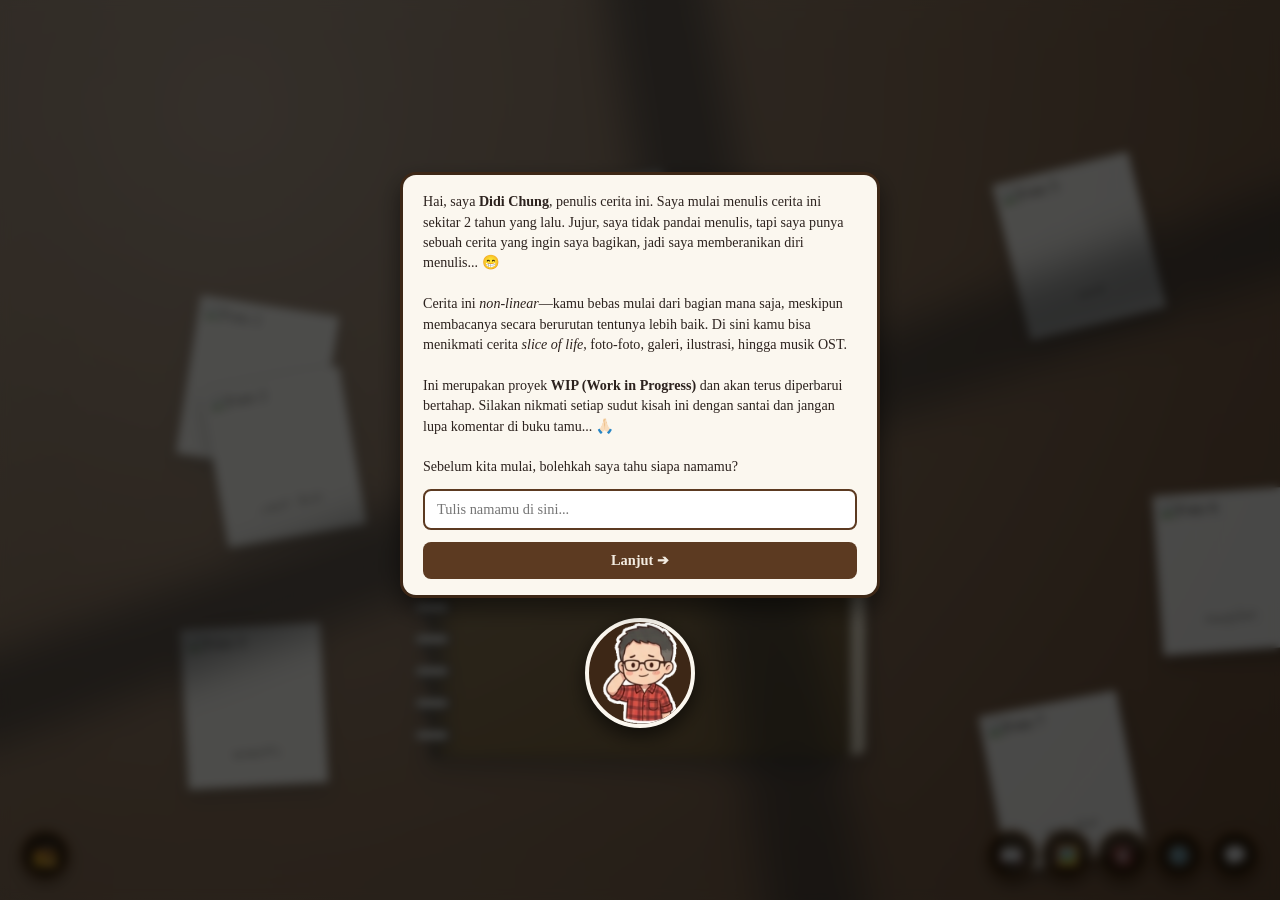
==== commit de816ff4: "Add files via upload" ====
--- a/index.html
+++ b/index.html
@@ -478,7 +478,7 @@
         <input type="radio" name="shadowType" value="net" onclick="setShadowType('net')">
         <div class="card-content">
           <span class="icon">🏁</span>
-          <span class="label">Net / Kasa</span>
+          <span class="label">Jaring</span>
         </div>
       </label>
 
@@ -2562,6 +2562,7 @@
       bgCustomColor: activeBgColor,
       coverTheme: localStorage.getItem('benivon_selected_cover') || 'argyle',
       coverCustomColor: localStorage.getItem('benivon_custom_cover_color') || null,
+      shadowType: document.body.getAttribute('data-shadow') || localStorage.getItem('selected_shadow_type') || 'window', // <-- TAMBAHKAN INI
       lightingMode: typeof currentLightingMode !== 'undefined' ? currentLightingMode : 'realtime',
       lightingEnabled: typeof isLightingEnabled !== 'undefined' ? isLightingEnabled : true,
       bgmVolume: localStorage.getItem('benivon_bgm_volume') || 1,
@@ -2714,7 +2715,10 @@
         if (picker) picker.value = s.coverCustomColor;
       }
 
-      // C. Pencahayaan (Lighting)
+      // C. Pencahayaan & Bayangan (Lighting & Shadow)
+      if (s.shadowType && typeof setShadowType === 'function') {
+        setShadowType(s.shadowType);
+      }
       if (typeof setLightingMode === 'function' && s.lightingMode) setLightingMode(s.lightingMode);
       if (typeof toggleLightingEffect === 'function' && s.lightingEnabled !== undefined) toggleLightingEffect(s.lightingEnabled);
 
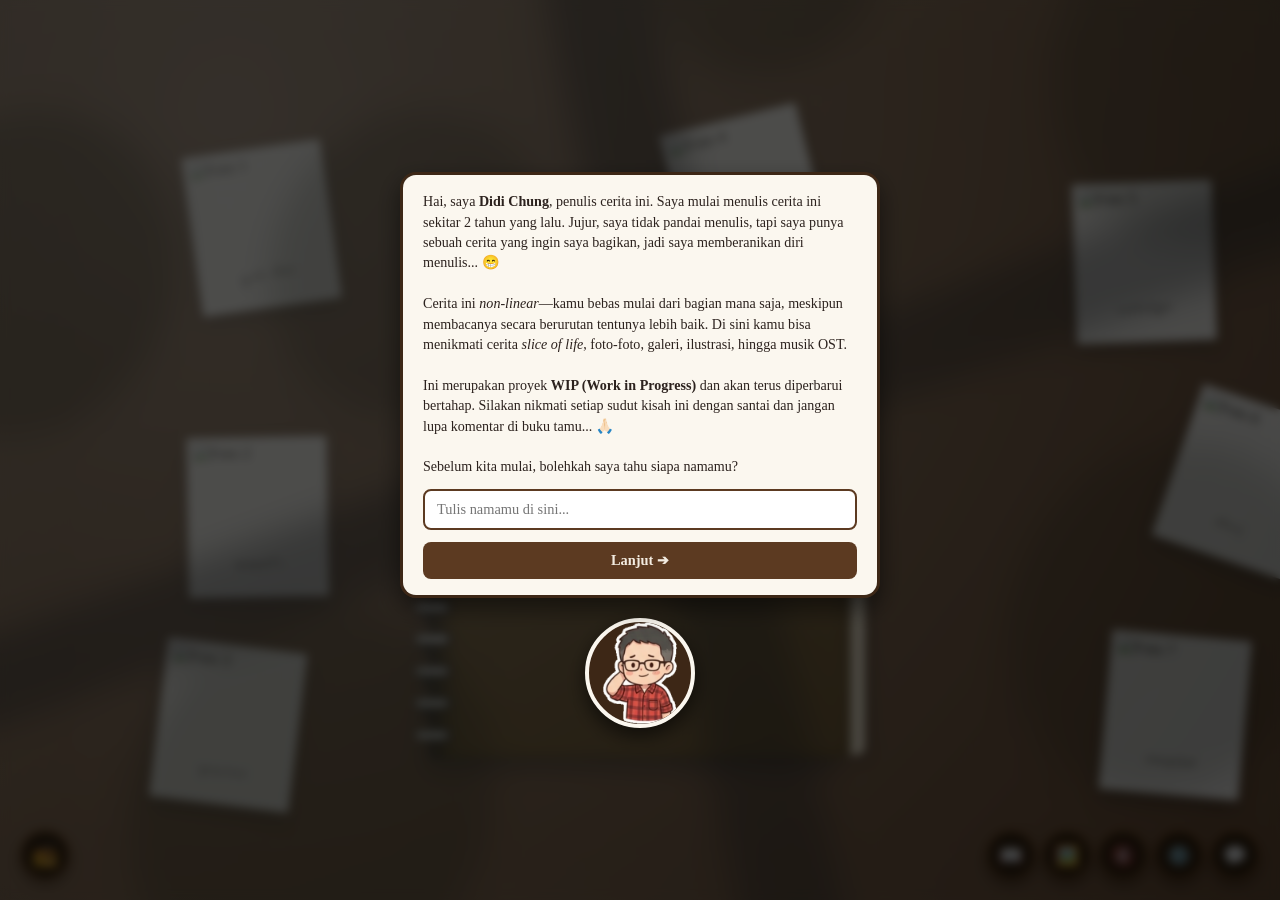
==== commit be1777d5: "Add files via upload" ====
--- a/index.html
+++ b/index.html
@@ -114,8 +114,9 @@
     <div class="sunset-shadow-overlay" id="sunsetOverlay"></div>
     <div class="midnight-shadow-overlay" id="midnightOverlay"></div>
     <div class="nighttime-spotlight-overlay" id="nighttimeOverlay"></div>
-    <div class="lightbox-overlay" id="lightboxOverlay" onclick="closeZoomedPolaroid()"></div>
     <div class="neon-spotlight-overlay" id="neonOverlay"></div>
+    
+        <div class="lightbox-overlay" id="lightboxOverlay" onclick="closeZoomedPolaroid()"></div>
     
     <div class="shadow-overlay-layer" id="shadowOverlayLayer"></div>
     <div id="dustParticlesContainer"></div>
@@ -281,7 +282,7 @@
     <!-- Modal Header (Tetap Diam / Sticky di Atas) -->
     <div class="settings-modal-header" style="margin-bottom: 15px; flex-shrink: 0;">
       <h3 style="margin: 0; font-size: 1.2rem; color: #5c3a21; display: flex; align-items: center; gap: 8px;">
-        ⚙️ Pengaturan Tampilan & Suara
+        ⚙️ Pengaturan
       </h3>
       <button class="close-btn" onclick="closeSettingsModal()">&times;</button>
     </div>
@@ -381,7 +382,7 @@
           </div>
           <input type="range" id="ambientVolumeSlider" min="0" max="1" step="0.05" value="1" style="width: 100%; cursor: pointer;" oninput="adjustAmbientVolume(this.value)">
         </div>
-
+      <hr style="border: none; border-top: 1px dashed rgba(92, 58, 33, 0.3); margin: 0;">
 <!-- MODAL SETTINGS LIGHTING -->
 <div class="settings-section">
   <div class="section-header">
@@ -477,7 +478,7 @@
       <label class="lighting-radio-card">
         <input type="radio" name="shadowType" value="net" onclick="setShadowType('net')">
         <div class="card-content">
-          <span class="icon">🏁</span>
+          <span class="icon">🥅</span>
           <span class="label">Jaring</span>
         </div>
       </label>
@@ -501,16 +502,37 @@
       <label class="lighting-radio-card">
         <input type="radio" name="shadowType" value="curtain" onclick="setShadowType('curtain')">
         <div class="card-content">
-          <span class="icon">🪟</span>
+          <span class="icon">🧧</span>
           <span class="label">Gorden</span>
+        </div>
+      </label>
+      
+        <label class="lighting-radio-card">
+        <input type="radio" name="shadowType" value="perspective" onclick="setShadowType('perspective')">
+        <div class="card-content">
+          <span class="icon">🌐</span>
+          <span class="label">Perspective</span>
+        </div>
+      </label>
+      
+        <label class="lighting-radio-card">
+        <input type="radio" name="shadowType" value="arch" onclick="setShadowType('arch')">
+        <div class="card-content">
+          <span class="icon">💍</span>
+          <span class="label">Arch</span>
         </div>
       </label>
     </div>
   </div>
-
+<!-- Color Picker khusus Floating Note -->
+  <div style="margin-top: 15px;"><hr style="border: none; border-top: 1px dashed rgba(92, 58, 33, 0.3); margin: 0;"></div>
+<div style="display: flex; align-items: center; justify-content: space-between; background: rgba(255,255,255,0.4); padding: 6px 10px; border-radius: 6px; margin-top: 8px; margin-bottom: 10px;">
+  <span style="font-size: 0.78rem; color: #5c3a21; font-weight: 600;">Warna Floating Note:</span>
+  <input type="color" id="floatingNoteColorPicker" value="#00f0ff" oninput="changeFloatingNoteColor(this.value)" style="border: none; width: 32px; height: 32px; cursor: pointer; background: transparent; padding: 0;">
+</div>
+      <hr style="border: none; border-top: 1px dashed rgba(92, 58, 33, 0.3); margin: 0;">
 </div>
 </div>
-
       <!-- 5. SEKSI BACKUP & RESTORE DATA (BARU) -->
       <div class="settings-section">
         <label style="font-weight: bold; font-size: 0.9rem; color: #5c3a21; display: block; margin-bottom: 8px;">
@@ -1438,6 +1460,7 @@
   });
 });
 
+<!-- ================================== -->
 
     function renderIllustration() {
       if (illustrations.length === 0) return;
@@ -2265,7 +2288,7 @@
 
 /**
  * Mengatur tipe bayangan pada background/meja
- * @param {string} type - 'none' | 'window' | 'net' | 'leaf' | 'branch' | 'curtain'
+ * @param {string} type - 'none' | 'window' | 'net' | 'leaf' | 'branch' | 'curtain' | 'perspective' | 'arch'
  */
 function setShadowType(type) {
   // 1. Terapkan atribut ke tag <body>
@@ -2562,7 +2585,12 @@
       bgCustomColor: activeBgColor,
       coverTheme: localStorage.getItem('benivon_selected_cover') || 'argyle',
       coverCustomColor: localStorage.getItem('benivon_custom_cover_color') || null,
-      shadowType: document.body.getAttribute('data-shadow') || localStorage.getItem('selected_shadow_type') || 'window', // <-- TAMBAHKAN INI
+      
+      // === TAMBAHKAN DUA BARIS INI ===
+      floatingNoteColor: localStorage.getItem('floatingNoteColor') || 
+                         getComputedStyle(document.documentElement).getPropertyValue('--note-color').trim() || '#00f0ff',
+
+      shadowType: document.body.getAttribute('data-shadow') || localStorage.getItem('selected_shadow_type') || 'window',
       lightingMode: typeof currentLightingMode !== 'undefined' ? currentLightingMode : 'realtime',
       lightingEnabled: typeof isLightingEnabled !== 'undefined' ? isLightingEnabled : true,
       bgmVolume: localStorage.getItem('benivon_bgm_volume') || 1,
@@ -2715,6 +2743,25 @@
         if (picker) picker.value = s.coverCustomColor;
       }
 
+      if (s.floatingNoteColor) {
+        if (typeof changeFloatingNoteColor === 'function') {
+          changeFloatingNoteColor(s.floatingNoteColor);
+        } else {
+          localStorage.setItem('floatingNoteColor', s.floatingNoteColor);
+          document.documentElement.style.setProperty('--note-color', s.floatingNoteColor);
+          
+          // Fallback manual jika hexToRgba atau changeFloatingNoteColor belum siap
+          if (typeof hexToRgba === 'function') {
+            document.documentElement.style.setProperty('--note-glow-color', hexToRgba(s.floatingNoteColor, 0.8));
+            document.documentElement.style.setProperty('--note-glow-subtle', hexToRgba(s.floatingNoteColor, 0.6));
+          }
+        }
+
+        // Sinkronkan ke input color picker di modal jika elemen ada
+        const notePicker = document.getElementById('floatingNoteColorPicker');
+        if (notePicker) notePicker.value = s.floatingNoteColor;
+      }
+
       // C. Pencahayaan & Bayangan (Lighting & Shadow)
       if (s.shadowType && typeof setShadowType === 'function') {
         setShadowType(s.shadowType);
@@ -2950,6 +2997,56 @@
     if (jukeboxBtn) jukeboxBtn.classList.remove('pulsing');
   }
 }
+// Helper fungsi mengonversi HEX ke RGBA untuk transparansi pendaran (glow)
+function hexToRgba(hex, alpha) {
+  let c = hex.replace('#', '');
+  if (c.length === 3) {
+    c = c.split('').map(char => char + char).join('');
+  }
+  const num = parseInt(c, 16);
+  const r = (num >> 16) & 255;
+  const g = (num >> 8) & 255;
+  const b = num & 255;
+  return `rgba(${r}, ${g}, ${b}, ${alpha})`;
+}
+
+// Fungsi utama mengubah warna Floating Note
+function changeFloatingNoteColor(hexColor) {
+  if (!hexColor) return;
+
+  const glowColor = hexToRgba(hexColor, 0.8);
+  const glowSubtle = hexToRgba(hexColor, 0.6);
+
+  // Set CSS Variables pada tingkat root / documentElement
+  document.documentElement.style.setProperty('--note-color', hexColor);
+  document.documentElement.style.setProperty('--note-glow-color', glowColor);
+  document.documentElement.style.setProperty('--note-glow-subtle', glowSubtle);
+
+  // Simpan preferensi warna ke localStorage
+  localStorage.setItem('floatingNoteColor', hexColor);
+
+  // Jalankan saveAppState jika tersedia
+  if (typeof saveAppState === 'function') saveAppState();
+}
+
+// Fungsi memuat warna tersimpan saat halaman selesai dimuat (DOM Ready)
+function loadFloatingNoteColor() {
+  const savedColor = localStorage.getItem('floatingNoteColor') || '#00f0ff';
+  
+  // Set nilai input picker
+  const picker = document.getElementById('floatingNoteColorPicker');
+  if (picker) {
+    picker.value = savedColor;
+  }
+
+  // Terapkan warna ke CSS Variables
+  changeFloatingNoteColor(savedColor);
+}
+
+// Panggil saat aplikasi diinisialisasi / DOM Loaded
+document.addEventListener('DOMContentLoaded', () => {
+  loadFloatingNoteColor();
+});
 
 // Fungsi untuk berganti mode Play All <-> Repeat Single
 function togglePlayMode() {
--- a/style.css
+++ b/style.css
@@ -1625,7 +1625,6 @@
 }
 
 /* Animasi saat stiker diklik untuk kembali/menghilang */
-/* Animasi saat stiker diklik untuk kembali/menghilang */
 .floating-sticker.returning {
   /* Pakai durasi 0.2s (200ms) agar pas dengan setTimeout di JS */
   transition: transform 0.2s cubic-bezier(0.4, 0, 1, 1) !important, 
@@ -1664,6 +1663,12 @@
 }
 
 /* --- ELEMEN NOT BALOK MELAYANG --- */
+:root {
+  /* Warna default floating note (Neon Cyan) */
+  --note-color: #00f0ff;
+  --note-glow-color: rgba(0, 240, 255, 0.8);
+  --note-glow-subtle: rgba(0, 240, 255, 0.6);
+}
 .floating-note {
   position: fixed;
   pointer-events: none;
@@ -1671,18 +1676,21 @@
   z-index: 19000;
   user-select: none;
   animation: floatUpAndFade 2s ease-out forwards;
-  filter: brightness(0); /* Memaksa warna emoji/teks menjadi hitam pekat */
-  /* 1. Warna teks dibuat terang (misal neon cyan/gold atau putih) */
-  color: #00f0ff; 
-  /* 2. Pendaran Cahaya (Glow Effect) */
+  
+  /* HAPUS/KOMENTARI: filter: brightness(0); agar warna kustom terlihat */
+  
+  /* 1. Warna teks dinamis */
+  color: var(--note-color); 
+  
+  /* 2. Pendaran Cahaya (Glow Effect) Dinamis */
   text-shadow: 
-    0 0 5px #00f0ff,
-    0 0 5px #00f0ff,
-    0 0 10px rgba(0, 240, 255, 0.8),
-    0 0 15px rgba(0, 240, 255, 0.6);
-  /* 3. Drop-shadow tambahan khusus rendering font simbol/emoji */
-  filter: drop-shadow(0 0 8px rgba(0, 240, 255, 0.9));
-  /* Tambahkan transisi/animasi melayang kamu seperti biasa */
+    0 0 5px var(--note-color),
+    0 0 5px var(--note-color),
+    0 0 10px var(--note-glow-color),
+    0 0 15px var(--note-glow-subtle);
+    
+  /* 3. Drop-shadow dinamis */
+  filter: drop-shadow(0 0 8px var(--note-glow-color));
 }
 
 @keyframes floatUpAndFade {
@@ -1753,7 +1761,9 @@
   pointer-events: auto;
   transform: translateX(-50%) translateY(0);
 }
-
+/* ==========================================
+POLAROID
+ ========================================== */
 .polaroid {
   position: absolute;
   top: 50%;
@@ -1841,11 +1851,21 @@
 
 /* Efek Kilatan Cahaya Dinamis (Dynamic Glare/Shine) */
 .polaroid.zoomed::after {
-  z-index: 20001 !important;
   content: '';
   position: absolute;
   top: 0; left: 0; right: 0; bottom: 0;
   border-radius: inherit;
+  /* Radial gradient yang titik apinya bergerak ngikutin kursor */
+  background: radial-gradient(
+    circle at var(--glare-x) var(--glare-y),
+    rgba(255, 255, 255, 0.6) 0%,
+    rgba(255, 255, 255, 0.1) 40%,
+    rgba(0, 0, 0, 0.15) 90%
+  );
+  pointer-events: none;
+  opacity: var(--glare-opacity);
+  transition: opacity 0.15s ease;
+  mix-blend-mode: overlay; /* Bikin kilatan menyatu alami dengan warna foto */
 }
 .polaroid.hide-in-book {
   top: 52%;
@@ -2208,16 +2228,28 @@
    1. SHADOW: KUSEN JENDELA (WINDOW FRAME)
    ------------------------------------------------- */
 body[data-shadow="window"] .shadow-overlay-layer::after {
-  top: -30%;
-  left: -20%;
-  width: 160%;
-  height: 160%;
-  background-image: 
-    linear-gradient(to bottom, transparent 0% 45%, rgba(35, 40, 45, 0.45) 45% 51%, transparent 51% 100%),
-    linear-gradient(to right, transparent 0% 46%, rgba(35, 40, 45, 0.45) 46% 51%, transparent 51% 100%);
-  transform: rotate(-20deg) skewX(-10deg);
-  filter: blur(20px);
-  animation-duration: 11s;
+  top: -32%;
+  left: -24%;
+  width: 165%;
+  height: 165%;
+  background-image:
+    linear-gradient(to bottom,
+      transparent 0 44%,
+      rgba(35,40,45,0.30) 44% 50%,
+      transparent 50% 100%),
+    linear-gradient(to right,
+      transparent 0 45%,
+      rgba(35,40,45,0.30) 45% 50%,
+      transparent 50% 100%),
+    radial-gradient(circle at 18% 22%, rgba(24,34,20,0.18) 0 7%, transparent 8%),
+    radial-gradient(circle at 36% 30%, rgba(24,34,20,0.16) 0 8%, transparent 9%),
+    radial-gradient(circle at 56% 18%, rgba(24,34,20,0.18) 0 7%, transparent 8%),
+    radial-gradient(circle at 76% 36%, rgba(24,34,20,0.16) 0 9%, transparent 10%),
+    radial-gradient(circle at 26% 62%, rgba(24,34,20,0.18) 0 10%, transparent 11%),
+    radial-gradient(circle at 68% 70%, rgba(24,34,20,0.16) 0 9%, transparent 10%);
+  transform: rotate(-20deg) skewX(-8deg);
+  filter: blur(16px);
+  animation-duration: 10s;
 }
 
 /* -------------------------------------------------
@@ -2312,7 +2344,45 @@
   visibility: hidden !important;
   display: none !important;
 }
-
+/* -------------------------------------------------
+   6. SHADOW: VENETIAN BLINDS (PERSPECTIVE & RENGGANG)
+------------------------------------------------- */
+body[data-shadow="perspective"] .shadow-overlay-layer::after {
+  top: -40%;
+  left: -30%;
+  width: 180%;
+  height: 180%;
+  
+  /* Conic-gradient menciptakan garis menjari dari satu titik sudut (efek perspektif alami) */
+  background-image: repeating-conic-gradient(
+    from 250deg at -10% 20%,
+    rgba(35, 40, 45, 0.48) 0deg 2.2deg,
+    transparent 2.2deg 7.5deg /* Menambah rentang transparent membuat bilah lebih renggang */
+  );
+  
+  /* Efek Miring + Kedalaman 3D untuk memperkuat rasa perspektif */
+  transform: perspective(800px) rotateX(18deg) rotateY(-12deg) rotate(-10deg) scale(1.1);
+  filter: blur(16px);
+  animation-duration: 13s;
+}
+/* -------------------------------------------------
+   7. SHADOW: ARCH
+------------------------------------------------- */
+body[data-shadow="arch"] .shadow-overlay-layer::after {
+  top: -25%;
+  left: -20%;
+  width: 150%;
+  height: 150%;
+  background-image: 
+    /* Lengkungan atas */
+    radial-gradient(circle at 50% 30%, transparent 0 22%, rgba(35, 40, 45, 0.45) 22.5% 28%, transparent 28.5%),
+    /* Sekat vertikal & horizontal */
+    linear-gradient(to right, transparent 0 48%, rgba(35, 40, 45, 0.45) 48% 52%, transparent 52% 100%),
+    linear-gradient(to bottom, transparent 0 50%, rgba(35, 40, 45, 0.45) 50% 54%, transparent 54% 100%);
+  transform: rotate(-15deg) skewX(-5deg);
+  filter: blur(22px);
+  animation-duration: 11s;
+}
 /* -------------------------------------------------
    1. EFEK MIDNIGHT (Cahaya Bulan Kebiruan)
    ------------------------------------------------- */
@@ -2487,7 +2557,31 @@
   50% { transform: translate(30px, -25px) scale(1.1); }
   100% { transform: translate(-25px, 30px) scale(0.95); }
 }
-
+/* -------------------------------------------------
+   6. EFEK HUJAN / MENDUNG (Rainy Day Ambient)
+   ------------------------------------------------- */
+body.time-rainy .rainy-shadow-overlay {
+  opacity: 1; 
+  visibility: visible;
+}
+
+.rainy-shadow-overlay {
+  background-color: rgba(20, 28, 38, 0.35);
+  background-image: 
+    radial-gradient(circle at 30% 20%, rgba(180, 205, 220, 0.22) 0%, rgba(40, 55, 70, 0.15) 55%, rgba(10, 15, 25, 0.65) 100%),
+    linear-gradient(135deg, rgba(200, 220, 235, 0.08) 0%, rgba(5, 12, 20, 0.45) 100%);
+}
+
+body.time-rainy .desk-container {
+  box-shadow: inset 0 0 110px rgba(10, 20, 30, 0.7);
+}
+
+body.time-rainy .book-container,
+body.time-rainy .desk-content,
+body.time-rainy .readable-text {
+  filter: contrast(1.06) brightness(1.02) saturate(0.85);
+  text-shadow: 0 1px 2px rgba(0, 0, 0, 0.3);
+}
 /* -------------------------------------------------
    === ANIMASI BEBAS FLICKER & NO-RESCALE ===
    ------------------------------------------------- */
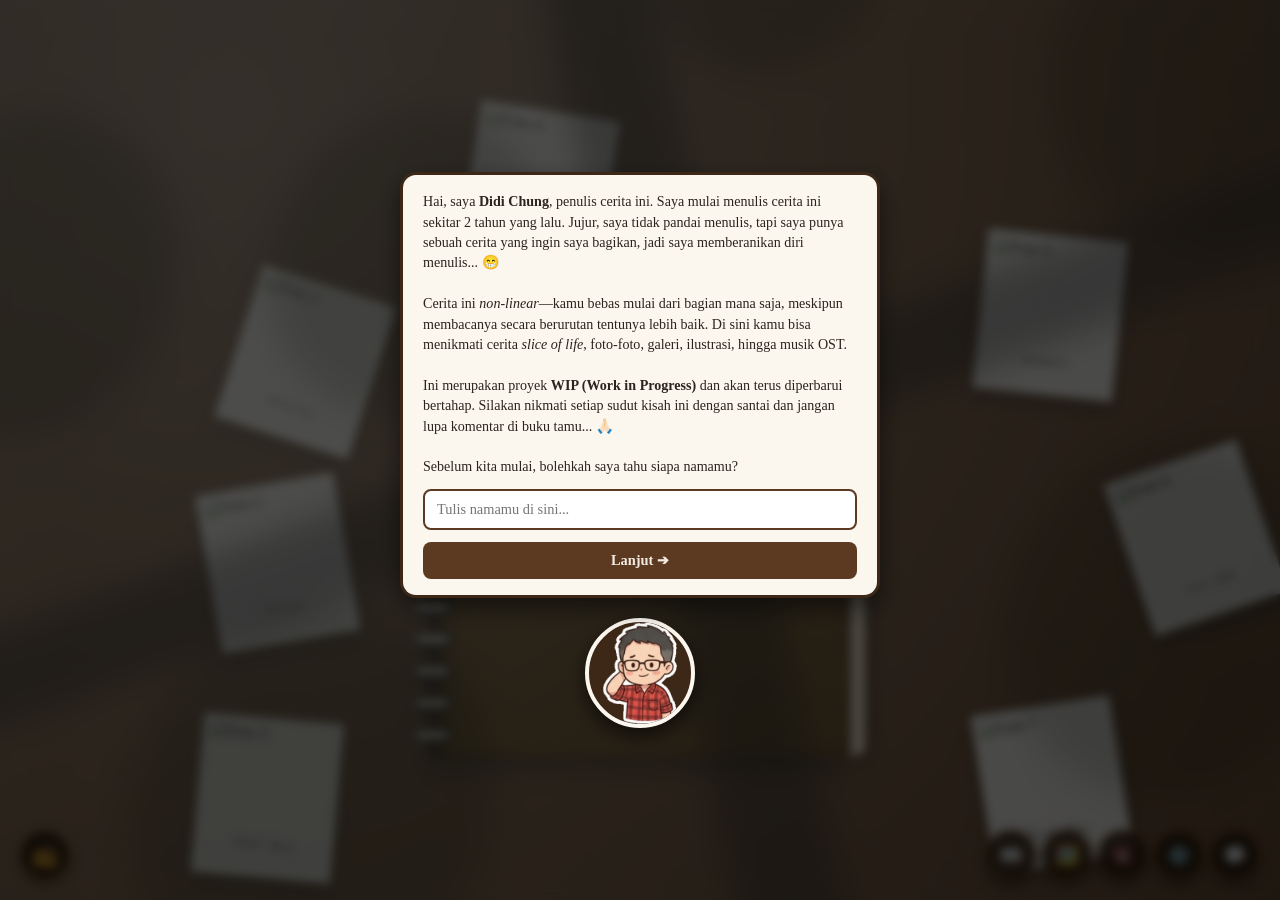
==== commit c1673adc: "Add files via upload" ====
--- a/index.html
+++ b/index.html
@@ -116,6 +116,16 @@
     <div class="nighttime-spotlight-overlay" id="nighttimeOverlay"></div>
     <div class="neon-spotlight-overlay" id="neonOverlay"></div>
     
+    <div class="shadow-overlay-layer">
+  <div class="window-shadow-overlay"></div>
+  <div class="net-shadow-overlay"></div>
+  <div class="leaf-shadow-overlay"></div>
+  <div class="branch-shadow-overlay"></div>
+  <div class="curtain-shadow-overlay"></div>
+  <div class="perspective-shadow-overlay"></div>
+  <div class="arch-shadow-overlay"></div>
+</div>
+    
         <div class="lightbox-overlay" id="lightboxOverlay" onclick="closeZoomedPolaroid()"></div>
     
     <div class="shadow-overlay-layer" id="shadowOverlayLayer"></div>
@@ -134,7 +144,7 @@
     <div class="book-container">
     <div class="kawat-shadow"></div>
     <div class="book-page">
-        <!-- ========================================= -->
+    <!-- ========================================= -->
     <!-- ELEMEN COVER BUKU BARU (Tambahkan Ini) -->
     <!-- ========================================= -->
     <div class="book-cover-overlay active" id="bookCoverOverlay" onclick="openBookView()" style="background-color: #4f3815;">
@@ -187,9 +197,9 @@
 <!-- Elemen Disclaimer khusus agar tidak mengganggu bookContent -->
 <div id="disclaimerContent" style="display: none; height: 100%; overflow-y: auto;">
   <div class="disclaimer-page" style="padding: 10px 5px; color: #4a3b32;">
-    <div style="text-align: center; margin-bottom: 14px; border-bottom: 1px dashed rgba(92, 58, 33, 0.3); padding-bottom: 8px;">
+<div style="position: sticky; top: 0; background-color: #fff; z-index: 10; text-align: center; margin-bottom: 14px; border-bottom: 1px dashed rgba(92, 58, 33, 0.3); padding-bottom: 8px;">
       <h3 style="margin: 0; font-size: 1.05rem; font-weight: 600; color: #5c3a21;">📜 Disclaimer & Hak Cipta</h3>
-      <span style="font-size: 0.7rem; opacity: 0.7;">Informasi Legal & Hak Kekayaan Intelektual</span>
+      <span style="font-size: 0.7rem; opacity: 0.7;">Informasi Legal & Hak Kekayaan Intelektual<br><em>(WebNovel v2.0)</em></span>
     </div>
 
     <div style="font-size: 0.82rem; line-height: 1.6; text-align: justify; padding-bottom: 20px;">
@@ -335,6 +345,44 @@
       </div>
 
       <hr style="border: none; border-top: 1px dashed rgba(92, 58, 33, 0.3); margin: 0;">
+
+      <!-- SEKSI BARU: KUSTOMISASI JUDUL COVER BUKU -->
+      <div class="settings-section">
+        <label style="font-weight: bold; font-size: 0.9rem; color: #5c3a21; display: block; margin-bottom: 10px;">
+          📖 Kustomisasi Judul Cover Buku
+        </label>
+
+        <!-- 1. Posisi Title Box -->
+        <div style="margin-bottom: 12px;">
+          <label style="font-size: 0.78rem; font-weight: 600; color: #5c3a21; display: block; margin-bottom: 6px;">Posisi Judul:</label>
+          <div style="display: flex; gap: 8px;">
+            <button type="button" class="nav-btn title-pos-btn" style="flex: 1; padding: 6px 4px; font-size: 0.75rem; background: #5c3a21; color: #fff;" onclick="setCoverTitlePosition('center')">Tengah (Default)</button>
+            <button type="button" class="nav-btn title-pos-btn" style="flex: 1; padding: 6px 4px; font-size: 0.75rem; background: #8c532b; color: #fff;" onclick="setCoverTitlePosition('top')">Atas</button>
+          </div>
+        </div>
+
+        <!-- 2. Warna Huruf Judul -->
+        <div style="margin-bottom: 12px;">
+          <label style="font-size: 0.78rem; font-weight: 600; color: #5c3a21; display: block; margin-bottom: 6px;">Warna Tulisan:</label>
+          <div style="display: flex; gap: 6px;">
+            <button type="button" class="nav-btn" style="flex: 1; padding: 6px 2px; font-size: 0.75rem; background: #bf953f; color: #fff;" onclick="setCoverTitleColor('gold')">Gold</button>
+            <button type="button" class="nav-btn" style="flex: 1; padding: 6px 2px; font-size: 0.75rem; background: #a8a8a8; color: #333;" onclick="setCoverTitleColor('silver')">Silver</button>
+            <button type="button" class="nav-btn" style="flex: 1; padding: 6px 2px; font-size: 0.75rem; background: #222; color: #fff;" onclick="setCoverTitleColor('dark-metallic')">Hitam Metalik</button>
+          </div>
+        </div>
+
+        <!-- 3. Fitur Emboss -->
+        <div>
+          <label style="font-size: 0.78rem; font-weight: 600; color: #5c3a21; display: block; margin-bottom: 6px;">Efek Emboss:</label>
+          <div style="display: flex; gap: 8px;">
+            <button type="button" class="nav-btn" style="flex: 1; padding: 6px 4px; font-size: 0.75rem; background: #5c3a21; color: #fff;" onclick="toggleCoverTitleEmboss(true)">ON</button>
+            <button type="button" class="nav-btn" style="flex: 1; padding: 6px 4px; font-size: 0.75rem; background: #8c532b; color: #fff;" onclick="toggleCoverTitleEmboss(false)">OFF</button>
+          </div>
+        </div>
+      </div>
+
+      <hr style="border: none; border-top: 1px dashed rgba(92, 58, 33, 0.3); margin: 0;">
+
 
 <div>
         <label style="font-weight: bold; color: #5c3a21; margin-bottom: 8px; display: block;">Suara Suasana (Ambient):</label>
@@ -2498,8 +2546,47 @@
     });
   });
 }
+
+// Function untuk Mengatur Posisi Title Box
+function setCoverTitlePosition(pos) {
+  const titleBox = document.querySelector('.cover-title-box');
+  if (!titleBox) return;
+
+  titleBox.classList.remove('pos-top', 'pos-center');
+  titleBox.classList.add(`pos-${pos}`);
+
+  if (typeof saveAppState === 'function') saveAppState();
+}
+
+// Function untuk Mengatur Warna Judul (Gold, Silver, Hitam Metalik)
+function setCoverTitleColor(color) {
+  const mainTitle = document.querySelector('.cover-main-title');
+  if (!mainTitle) return;
+
+  mainTitle.classList.remove('color-gold', 'color-silver', 'color-dark-metallic');
+  mainTitle.classList.add(`color-${color}`);
+
+  if (typeof saveAppState === 'function') saveAppState();
+}
+
+// Function untuk Mengaktifkan/Mematikan Emboss
+function toggleCoverTitleEmboss(enable) {
+  const mainTitle = document.querySelector('.cover-main-title');
+  if (!mainTitle) return;
+
+  if (enable) {
+    mainTitle.classList.remove('emboss-off');
+    mainTitle.classList.add('emboss-on');
+  } else {
+    mainTitle.classList.remove('emboss-on');
+    mainTitle.classList.add('emboss-off');
+  }
+
+  if (typeof saveAppState === 'function') saveAppState();
+}
+
 // =========================================================
-// SYSTEM STATE MANAGER (SAVED & RESTORED FULLY FIXED)
+// SYSTEM STATE MANAGER (SAVED & RESTORED - UPDATED)
 // =========================================================
 function saveAppState() {
   // 1. DATA POLAROID MEJA
@@ -2540,7 +2627,7 @@
     };
   }).filter(Boolean);
 
-  // 3. DATA STIKER MEJA (PERBAIKAN LENGKAP: Simpan Transform & Skala)
+  // 3. DATA STIKER MEJA
   const stickerData = Array.from(document.querySelectorAll('.floating-sticker')).map((el, index) => {
     return {
       id: el.id || `sticker_${index}`,
@@ -2565,9 +2652,40 @@
     if (match) currentActiveTab = match[1];
   }
 
-  // DETEKSI WARNA & TEKSTUR BACKGROUND LANGSUNG DARI DOM / VARIABLE GLOBAL
+  // DETEKSI WARNA & TEKSTUR BACKGROUND
   const activeBgTheme = (typeof currentBgTheme !== 'undefined' ? currentBgTheme : null) || localStorage.getItem('benivon_bg_theme') || 'retina-wood';
   const activeBgColor = (typeof currentBgCustomColor !== 'undefined' ? currentBgCustomColor : null) || localStorage.getItem('benivon_bg_custom_color') || null;
+
+  // DETEKSI KUSTOMISASI JUDUL COVER BUKU
+  const coverTitleBox = document.querySelector('.cover-title-box');
+  const coverMainTitle = document.querySelector('.cover-main-title');
+
+  let coverTitlePosition = 'center';
+  if (coverTitleBox && coverTitleBox.classList.contains('pos-top')) {
+    coverTitlePosition = 'top';
+  } else {
+    coverTitlePosition = localStorage.getItem('benivon_cover_title_pos') || 'center';
+  }
+
+  let coverTitleColor = 'gold';
+  if (coverMainTitle) {
+    if (coverMainTitle.classList.contains('color-silver')) coverTitleColor = 'silver';
+    else if (coverMainTitle.classList.contains('color-dark-metallic')) coverTitleColor = 'dark-metallic';
+    else if (coverMainTitle.classList.contains('color-gold')) coverTitleColor = 'gold';
+    else coverTitleColor = localStorage.getItem('benivon_cover_title_color') || 'gold';
+  }
+
+  let coverTitleEmboss = true;
+  if (coverMainTitle) {
+    if (coverMainTitle.classList.contains('emboss-off')) coverTitleEmboss = false;
+    else if (coverMainTitle.classList.contains('emboss-on')) coverTitleEmboss = true;
+    else coverTitleEmboss = localStorage.getItem('benivon_cover_title_emboss') !== 'false';
+  }
+
+  // Simpan ke localStorage sebagai sinkronisasi cadangan
+  localStorage.setItem('benivon_cover_title_pos', coverTitlePosition);
+  localStorage.setItem('benivon_cover_title_color', coverTitleColor);
+  localStorage.setItem('benivon_cover_title_emboss', coverTitleEmboss);
 
   // 5. BUNGKUS SELURUH STATE APLIKASI
   const state = {
@@ -2586,7 +2704,11 @@
       coverTheme: localStorage.getItem('benivon_selected_cover') || 'argyle',
       coverCustomColor: localStorage.getItem('benivon_custom_cover_color') || null,
       
-      // === TAMBAHKAN DUA BARIS INI ===
+      // === KUSTOMISASI COVER TITLE ===
+      coverTitlePosition: coverTitlePosition,
+      coverTitleColor: coverTitleColor,
+      coverTitleEmboss: coverTitleEmboss,
+
       floatingNoteColor: localStorage.getItem('floatingNoteColor') || 
                          getComputedStyle(document.documentElement).getPropertyValue('--note-color').trim() || '#00f0ff',
 
@@ -2658,7 +2780,7 @@
       });
     }
 
-    // 3. RESTORE STIKER FLOATING (FIXED: Terapkan Dataset & Transform)
+    // 3. RESTORE STIKER FLOATING
     if (state.stickers && Array.isArray(state.stickers)) {
       document.querySelectorAll('.floating-sticker').forEach(s => s.remove());
       state.stickers.forEach(stk => {
@@ -2668,7 +2790,6 @@
         sticker.classList.add('floating-sticker');
         sticker.style.width = '120px';
         
-        // Pulihkan posisi CSS & Dataset
         if (stk.left) sticker.style.left = stk.left;
         if (stk.top) sticker.style.top = stk.top;
         sticker.dataset.x = stk.x || 0;
@@ -2676,7 +2797,6 @@
         sticker.dataset.rotate = stk.rotate || 0;
         sticker.dataset.scale = stk.scale || 1;
 
-        // Re-apply Transformasi
         sticker.style.transform = `translate(${stk.x || 0}px, ${stk.y || 0}px) rotate(${stk.rotate || 0}deg) scale(${stk.scale || 1})`;
 
         document.body.appendChild(sticker);
@@ -2686,18 +2806,16 @@
       });
     }
 
-        // 4. RESTORE SETTINGS (PENGATURAN BACKGROUND, VISUAL & AUDIO)
+    // 4. RESTORE SETTINGS (BACKGROUND, COVER, VISUAL & AUDIO)
     if (state.settings) {
       const s = state.settings;
 
-      // A. Restore Background Meja (Urutan diperbaiki & disinkronkan ke LocalStorage)
+      // A. Restore Background Meja
       if (s.bgTheme) {
         localStorage.setItem('benivon_bg_theme', s.bgTheme);
-        // Hapus class lama & ganti class baru tanpa memicu reset warna jika ada custom color
         document.body.className = document.body.className.replace(/\bbg-\S+/g, '').trim();
         document.body.classList.add(`bg-${s.bgTheme}`);
         
-        // Pasang warna dasar tema
         if (typeof sharedTextures !== 'undefined' && sharedTextures[s.bgTheme]) {
           document.body.style.backgroundColor = sharedTextures[s.bgTheme].color;
           const picker = document.getElementById('bgCustomColorPicker');
@@ -2705,7 +2823,6 @@
         }
       }
 
-      // Jika ada warna kustom background, override warna dasar tadi
       if (s.bgCustomColor) {
         localStorage.setItem('benivon_bg_custom_color', s.bgCustomColor);
         document.body.style.backgroundColor = s.bgCustomColor;
@@ -2713,14 +2830,13 @@
         if (picker) picker.value = s.bgCustomColor;
       }
 
-      // B. Restore Cover Buku (FIXED: Dipasang langsung tanpa terhapus oleh changeBookCover)
+      // B. Restore Cover Buku
       if (s.coverTheme) {
         localStorage.setItem('benivon_selected_cover', s.coverTheme);
         const coverEl = document.getElementById('bookCoverOverlay');
         const selected = typeof sharedTextures !== 'undefined' ? sharedTextures[s.coverTheme] : null;
 
         if (coverEl && selected) {
-          // 1. Terapkan warna bawaan & tekstur background cover
           coverEl.style.backgroundColor = selected.color;
           coverEl.style.backgroundImage = `
             radial-gradient(circle at 14px 24px, #1c130a 0px, #2b1d0c 8px, rgba(0,0,0,0.18) 8px, transparent 8.5px),
@@ -2732,7 +2848,6 @@
         }
       }
 
-      // 2. Jika ada warna kustom cover, override warnanya paling akhir
       if (s.coverCustomColor) {
         localStorage.setItem('benivon_custom_cover_color', s.coverCustomColor);
         const coverEl = document.getElementById('bookCoverOverlay');
@@ -2743,6 +2858,41 @@
         if (picker) picker.value = s.coverCustomColor;
       }
 
+      // C. Restore Kustomisasi Title Cover Buku (Posisi, Warna, & Emboss)
+      const titlePos = s.coverTitlePosition || localStorage.getItem('benivon_cover_title_pos') || 'center';
+      if (typeof setCoverTitlePosition === 'function') {
+        setCoverTitlePosition(titlePos);
+      } else {
+        const titleBox = document.querySelector('.cover-title-box');
+        if (titleBox) {
+          titleBox.classList.remove('pos-center', 'pos-top');
+          titleBox.classList.add(`pos-${titlePos}`);
+        }
+      }
+
+      const titleColor = s.coverTitleColor || localStorage.getItem('benivon_cover_title_color') || 'gold';
+      if (typeof setCoverTitleColor === 'function') {
+        setCoverTitleColor(titleColor);
+      } else {
+        const mainTitle = document.querySelector('.cover-main-title');
+        if (mainTitle) {
+          mainTitle.classList.remove('color-gold', 'color-silver', 'color-dark-metallic');
+          mainTitle.classList.add(`color-${titleColor}`);
+        }
+      }
+
+      const titleEmboss = s.coverTitleEmboss !== undefined ? s.coverTitleEmboss : (localStorage.getItem('benivon_cover_title_emboss') !== 'false');
+      if (typeof toggleCoverTitleEmboss === 'function') {
+        toggleCoverTitleEmboss(titleEmboss);
+      } else {
+        const mainTitle = document.querySelector('.cover-main-title');
+        if (mainTitle) {
+          mainTitle.classList.remove('emboss-on', 'emboss-off');
+          mainTitle.classList.add(titleEmboss ? 'emboss-on' : 'emboss-off');
+        }
+      }
+
+      // D. Floating Note Color
       if (s.floatingNoteColor) {
         if (typeof changeFloatingNoteColor === 'function') {
           changeFloatingNoteColor(s.floatingNoteColor);
@@ -2750,26 +2900,24 @@
           localStorage.setItem('floatingNoteColor', s.floatingNoteColor);
           document.documentElement.style.setProperty('--note-color', s.floatingNoteColor);
           
-          // Fallback manual jika hexToRgba atau changeFloatingNoteColor belum siap
           if (typeof hexToRgba === 'function') {
             document.documentElement.style.setProperty('--note-glow-color', hexToRgba(s.floatingNoteColor, 0.8));
             document.documentElement.style.setProperty('--note-glow-subtle', hexToRgba(s.floatingNoteColor, 0.6));
           }
         }
 
-        // Sinkronkan ke input color picker di modal jika elemen ada
         const notePicker = document.getElementById('floatingNoteColorPicker');
         if (notePicker) notePicker.value = s.floatingNoteColor;
       }
 
-      // C. Pencahayaan & Bayangan (Lighting & Shadow)
+      // E. Pencahayaan & Bayangan
       if (s.shadowType && typeof setShadowType === 'function') {
         setShadowType(s.shadowType);
       }
       if (typeof setLightingMode === 'function' && s.lightingMode) setLightingMode(s.lightingMode);
       if (typeof toggleLightingEffect === 'function' && s.lightingEnabled !== undefined) toggleLightingEffect(s.lightingEnabled);
 
-      // D. Volume Audio
+      // F. Volume Audio
       if (s.bgmVolume !== undefined && typeof adjustBgmVolume === 'function') {
         const slider = document.getElementById('bgmVolumeSlider');
         if (slider) slider.value = s.bgmVolume;
@@ -2781,7 +2929,7 @@
         adjustAmbientVolume(s.ambientVolume);
       }
 
-      // E. Track Ambient
+      // G. Track Ambient
       if (s.ambientTrack && typeof playAmbient === 'function') {
         playAmbient(s.ambientTrack);
       } else if (typeof stopAmbient === 'function') {
@@ -2796,30 +2944,25 @@
       if (typeof openBookView === 'function') openBookView();
       
       if (state.activeTab) {
-        // A. Set tab aktif tanpa reset variabel
         activeTab = state.activeTab;
         
-        // Update tampilan tab visual
         if (typeof updateTabUI === 'function') {
           updateTabUI(activeTab);
         } else if (typeof switchTabWithoutReset === 'function') {
           switchTabWithoutReset(activeTab);
         }
 
-        // B. Buka Bab & Halaman Spesifik
         if ((activeTab === 'novel' || activeTab === 'sol') && 
             typeof state.currentChapterIndex !== 'undefined' && 
             state.currentChapterIndex !== -1) {
           
           const savedPage = (typeof state.currentPage === 'number') ? state.currentPage : 0;
           
-          // Panggil openChapter dengan menyertakan savedPage!
           if (typeof openChapter === 'function') {
             openChapter(state.currentChapterIndex, savedPage);
           }
 
         } else {
-          // Jika memang state terakhir berada di Daftar Isi (TOC)
           if (activeTab === 'novel' && typeof renderTableOfContentsKanon === 'function') renderTableOfContentsKanon();
           else if (activeTab === 'sol' && typeof renderTableOfContents === 'function') renderTableOfContents();
           else if (activeTab === 'illustration' && typeof renderIllustration === 'function') renderIllustration();
--- a/style.css
+++ b/style.css
@@ -1841,12 +1841,10 @@
   
   /* Masukkan translateZ(0) untuk memaksa pemisahan GPU layer secara independen */
   transform: translate(-50%, -50%) translateZ(0) scale(2.5) rotateX(var(--rx)) rotateY(var(--ry)) !important; 
-
   /* Pakai satu deklarasi box-shadow saja (gabungkan ke var) */
   box-shadow: var(--bx) var(--by) 30px rgba(0, 0, 0, 0.45) !important;
-  
-  /* Transisi ultra cepat untuk respon mouse bergerak */
-  transition: transform 0.05s ease-out, box-shadow 0.05s ease-out !important;
+   /* Transisi ultra cepat untuk respon mouse bergerak */
+  /* transition: transform 0.05s ease-out, box-shadow 0.05s ease-out !important; */
 }
 
 /* Efek Kilatan Cahaya Dinamis (Dynamic Glare/Shine) */
@@ -1855,6 +1853,7 @@
   position: absolute;
   top: 0; left: 0; right: 0; bottom: 0;
   border-radius: inherit;
+  
   /* Radial gradient yang titik apinya bergerak ngikutin kursor */
   background: radial-gradient(
     circle at var(--glare-x) var(--glare-y),
@@ -1866,7 +1865,14 @@
   opacity: var(--glare-opacity);
   transition: opacity 0.15s ease;
   mix-blend-mode: overlay; /* Bikin kilatan menyatu alami dengan warna foto */
-}
+
+  /* === GPU BOOST / HARDWARE ACCELERATION === */
+  transform: translate3d(0, 0, 0); /* Memaksa browser menggunakan layer GPU terpisah */
+  will-change: transform, opacity, background; /* Optimasi alokasi memori GPU */
+  backface-visibility: hidden; /* Mencegah micro-flicker pada animasi pergerakan */
+  contain: strict; /* Mengisolasi layout agar kalkulasi mousemove tidak mentrigger reflow halaman */
+}
+
 .polaroid.hide-in-book {
   top: 52%;
   left: 50%;
@@ -2142,7 +2148,7 @@
   width: 100%;
   height: 100%;
   pointer-events: none;
-  z-index: 19500;
+  z-index: 18500;
   overflow: hidden;
   opacity: 0;
   visibility: hidden;
@@ -2192,7 +2198,7 @@
    === SYSTEM BAYANGAN DINAMIS (INDEPENDENT SHADOW OVERLAY) ===
    ========================================================= */
 
-/* Elemen kontainer bayangan independen */
+/* Elemen kontainer utama */
 .shadow-overlay-layer {
   position: absolute;
   top: 0;
@@ -2200,34 +2206,47 @@
   width: 100%;
   height: 100%;
   pointer-events: none;
-  z-index: 19100; /* Berada tepat di atas overlay warna dasar */
+  z-index: 19100;
+  overflow: hidden;
+  isolation: isolate;
+}
+
+/* Base style untuk SEMUA overlay bayangan */
+.shadow-overlay-layer > div {
+  position: absolute;
+  inset: 0;
   opacity: 0;
   visibility: hidden;
+  /* Transisi fade in / fade out persis seperti sistem lighting */
   transition: opacity 1.5s ease-in-out, visibility 1.5s ease-in-out;
-  overflow: hidden;
-  transform: translate3d(0, 0, 0);
-  will-change: transform;
-  isolation: isolate;
-}
-
-/* Tampilkan layer jika jenis bayangan dipilih DAN lighting tidak dimatikan */
-body:not([data-shadow="none"]):not(.lighting-disabled) .shadow-overlay-layer {
+  will-change: opacity;
+}
+
+/* -------------------------------------------------
+   TRIGGER STATE (PERSIS SEPERTI SISTEM LIGHTING)
+   ------------------------------------------------- */
+body[data-shadow="window"] .window-shadow-overlay,
+body[data-shadow="net"] .net-shadow-overlay,
+body[data-shadow="leaf"] .leaf-shadow-overlay,
+body[data-shadow="branch"] .branch-shadow-overlay,
+body[data-shadow="curtain"] .curtain-shadow-overlay,
+body[data-shadow="perspective"] .perspective-shadow-overlay,
+body[data-shadow="arch"] .arch-shadow-overlay {
   opacity: 1;
   visibility: visible;
 }
 
-/* Base Pseudo-element untuk SEMUA jenis bayangan */
-.shadow-overlay-layer::after {
+/* Base Pseudo-element animasi bergoyang untuk semua jenis bayangan */
+.shadow-overlay-layer > div::after {
   content: '';
   position: absolute;
-  filter: blur(18px);
   animation: leafKomorebiSwayPure 10s ease-in-out infinite alternate;
 }
 
 /* -------------------------------------------------
    1. SHADOW: KUSEN JENDELA (WINDOW FRAME)
    ------------------------------------------------- */
-body[data-shadow="window"] .shadow-overlay-layer::after {
+.window-shadow-overlay::after {
   top: -32%;
   left: -24%;
   width: 165%;
@@ -2255,14 +2274,14 @@
 /* -------------------------------------------------
    2. SHADOW: NET / KASA (GRID MESH)
    ------------------------------------------------- */
-body[data-shadow="net"] .shadow-overlay-layer::after {
+.net-shadow-overlay::after {
   top: -30%;
   left: -20%;
   width: 160%;
   height: 160%;
-background-image: 
-  repeating-linear-gradient(to bottom, transparent 0 80px, rgba(35, 40, 45, 0.58) 80px 92px),
-  repeating-linear-gradient(to right, transparent 0 120px, rgba(35, 40, 45, 0.58) 120px 132px);
+  background-image: 
+    repeating-linear-gradient(to bottom, transparent 0 80px, rgba(35, 40, 45, 0.58) 80px 92px),
+    repeating-linear-gradient(to right, transparent 0 120px, rgba(35, 40, 45, 0.58) 120px 132px);
   transform: rotate(-20deg) skewX(-10deg);
   filter: blur(18px);
   animation-duration: 9s;
@@ -2271,7 +2290,7 @@
 /* -------------------------------------------------
    3. SHADOW: DEDAUNAN (KOMOREBI)
    ------------------------------------------------- */
-body[data-shadow="leaf"] .shadow-overlay-layer::after {
+.leaf-shadow-overlay::after {
   top: -35%;
   left: -30%;
   width: 170%;
@@ -2293,27 +2312,17 @@
 /* -------------------------------------------------
    4. SHADOW: RANTING & DAUN (BRANCHES)
    ------------------------------------------------- */
-body[data-shadow="branch"] .shadow-overlay-layer::after {
+.branch-shadow-overlay::after {
   inset: -25%;
   width: 150%;
   height: 150%;
-background-image:
-  /* Batang/Ranting Utama (Diperpekat dari 0.22 & 0.16) */
-  linear-gradient(115deg,
-    transparent 0 28%,
-    rgba(35, 40, 25, 0.32) 28% 30%,
-    transparent 30% 100%),
-  linear-gradient(122deg,
-    transparent 0 52%,
-    rgba(35, 40, 25, 0.26) 52% 53.5%,
-    transparent 53.5% 100%),
-
-  /* Bintik Daun (Diperpekat dari range 0.16-0.20 menjadi range 0.26-0.30) */
-  radial-gradient(circle at 32% 34%, rgba(35, 40, 25, 0.28) 0 8%, transparent 10%),
-  radial-gradient(circle at 48% 22%, rgba(35, 40, 25, 0.30) 0 7%, transparent 9%),
-  radial-gradient(circle at 66% 42%, rgba(35, 40, 25, 0.28) 0 9%, transparent 11%),
-  radial-gradient(circle at 80% 30%, rgba(35, 40, 25, 0.26) 0 8%, transparent 10%);
-
+  background-image:
+    linear-gradient(115deg, transparent 0 28%, rgba(35, 40, 25, 0.32) 28% 30%, transparent 30% 100%),
+    linear-gradient(122deg, transparent 0 52%, rgba(35, 40, 25, 0.26) 52% 53.5%, transparent 53.5% 100%),
+    radial-gradient(circle at 32% 34%, rgba(35, 40, 25, 0.28) 0 8%, transparent 10%),
+    radial-gradient(circle at 48% 22%, rgba(35, 40, 25, 0.30) 0 7%, transparent 9%),
+    radial-gradient(circle at 66% 42%, rgba(35, 40, 25, 0.28) 0 9%, transparent 11%),
+    radial-gradient(circle at 80% 30%, rgba(35, 40, 25, 0.26) 0 8%, transparent 10%);
   transform: rotate(-20deg);
   filter: blur(14px);
   animation-duration: 10s;
@@ -2322,7 +2331,7 @@
 /* -------------------------------------------------
    5. SHADOW: GORDEN (CURTAIN)
    ------------------------------------------------- */
-body[data-shadow="curtain"] .shadow-overlay-layer::after {
+.curtain-shadow-overlay::after {
   inset: -20%;
   width: 140%;
   height: 140%;
@@ -2338,51 +2347,55 @@
   animation-duration: 11s;
 }
 
-/* Matikan total layer bayangan jika lighting dimatikan */
-body.lighting-disabled .shadow-overlay-layer {
-  opacity: 0 !important;
-  visibility: hidden !important;
-  display: none !important;
-}
 /* -------------------------------------------------
-   6. SHADOW: VENETIAN BLINDS (PERSPECTIVE & RENGGANG)
-------------------------------------------------- */
-body[data-shadow="perspective"] .shadow-overlay-layer::after {
+   6. SHADOW: VENETIAN BLINDS (PERSPECTIVE)
+   ------------------------------------------------- */
+.perspective-shadow-overlay::after {
   top: -40%;
   left: -30%;
   width: 180%;
   height: 180%;
-  
-  /* Conic-gradient menciptakan garis menjari dari satu titik sudut (efek perspektif alami) */
   background-image: repeating-conic-gradient(
     from 250deg at -10% 20%,
     rgba(35, 40, 45, 0.48) 0deg 2.2deg,
-    transparent 2.2deg 7.5deg /* Menambah rentang transparent membuat bilah lebih renggang */
+    transparent 2.2deg 7.5deg
   );
-  
-  /* Efek Miring + Kedalaman 3D untuk memperkuat rasa perspektif */
   transform: perspective(800px) rotateX(18deg) rotateY(-12deg) rotate(-10deg) scale(1.1);
   filter: blur(16px);
   animation-duration: 13s;
 }
+
 /* -------------------------------------------------
    7. SHADOW: ARCH
-------------------------------------------------- */
-body[data-shadow="arch"] .shadow-overlay-layer::after {
+   ------------------------------------------------- */
+.arch-shadow-overlay::after {
   top: -25%;
   left: -20%;
   width: 150%;
   height: 150%;
   background-image: 
-    /* Lengkungan atas */
     radial-gradient(circle at 50% 30%, transparent 0 22%, rgba(35, 40, 45, 0.45) 22.5% 28%, transparent 28.5%),
-    /* Sekat vertikal & horizontal */
     linear-gradient(to right, transparent 0 48%, rgba(35, 40, 45, 0.45) 48% 52%, transparent 52% 100%),
     linear-gradient(to bottom, transparent 0 50%, rgba(35, 40, 45, 0.45) 50% 54%, transparent 54% 100%);
   transform: rotate(-15deg) skewX(-5deg);
   filter: blur(22px);
   animation-duration: 11s;
 }
+
+/* -------------------------------------------------
+   OVERRIDE SAAT LIGHTING DIMATIKAN MANUALLY
+   ------------------------------------------------- */
+body.lighting-disabled .window-shadow-overlay,
+body.lighting-disabled .net-shadow-overlay,
+body.lighting-disabled .leaf-shadow-overlay,
+body.lighting-disabled .branch-shadow-overlay,
+body.lighting-disabled .curtain-shadow-overlay,
+body.lighting-disabled .perspective-shadow-overlay,
+body.lighting-disabled .arch-shadow-overlay {
+  opacity: 0 !important;
+  visibility: hidden !important;
+}
+
 /* -------------------------------------------------
    1. EFEK MIDNIGHT (Cahaya Bulan Kebiruan)
    ------------------------------------------------- */
@@ -2957,7 +2970,11 @@
   opacity: 1;
   visibility: hidden;
   pointer-events: none;
-  transition: opacity 0.4s ease, visibility 0.4s ease;
+  transition: opacity 0.5s ease, visibility 0.5s ease;
+  transform: translate3d(0, 0, 0); /* Memaksa browser menggunakan layer GPU terpisah */
+  will-change: transform, opacity, background; /* Optimasi alokasi memori GPU */
+  backface-visibility: hidden; /* Mencegah micro-flicker pada animasi pergerakan */
+  contain: strict; /* Mengisolasi layout agar kalkulasi mousemove tidak mentrigger reflow halaman */
 }
 
 .book-cover-overlay:not(.active) {
@@ -2983,8 +3000,16 @@
   font-family: 'Georgia', serif;
   padding: 20px;
   margin-left: 20px; /* Geser sedikit ke kanan agar tidak nabrak kawat */
-}
-
+  width: 100%;
+  height: 100%;
+  box-sizing: border-box;
+  display: flex;
+  flex-direction: column;
+  align-items: center;
+  justify-content: center;
+}
+
+/* CSS BASE (Kembali Presisi Seperti Asli) */
 .cover-title-box {
   border: 3px double #f3ece1;
   padding: 25px 35px;
@@ -2992,14 +3017,41 @@
   background-color: rgba(0, 0, 0, 0.35);
   border-radius: 6px;
   box-shadow: inset 0 0 10px rgba(0,0,0,0.5);
-}
+  transition: all 0.4s ease;
+  position: relative;
+  box-sizing: border-box;
+}
+
+/* POSISI 1: NAIK 33% (Tetap Ringkas & Presisi di Tengah) */
+.cover-title-box.pos-top {
+  position: absolute;
+  top: 33%;
+  left: 50%;
+  transform: translate(-50%, -50%);
+  width: max-content;
+  max-width: 90%; /* Menjaga agar tidak meluap di layar HP/kecil */
+  margin-bottom: 0;
+}
+
+/* POSISI 2: TENGAH / DEFAULT (Sama Persis Seperti Asli) */
+.cover-title-box.pos-center {
+  position: relative;
+  top: auto;
+  left: auto;
+  transform: none;
+  width: auto;
+}
+
 
 .cover-main-title {
   font-size: 2.5rem;
   font-weight: bold;
   letter-spacing: 2px;
   margin: 0 0 5px 0;
-  /* 1. Gradasi Warna Emas Logam Mengkilap */
+}
+
+/* Color Variants for cover-main-title */
+.cover-main-title.color-gold {
   background: linear-gradient(
     135deg, 
     #bf953f 0%, 
@@ -3008,7 +3060,53 @@
     #fbf5b7 75%, 
     #aa771c 100%
   );
-  
+  -webkit-background-clip: text;
+  -webkit-text-fill-color: transparent;
+}
+
+.cover-main-title.color-silver {
+  background: linear-gradient(
+    135deg, 
+    #d1d5db 0%, 
+    #ffffff 25%, 
+    #9ca3af 50%, 
+    #f3f4f6 75%, 
+    #6b7280 100%
+  );
+  -webkit-background-clip: text;
+  -webkit-text-fill-color: transparent;
+}
+
+.cover-main-title.color-dark-metallic {
+  background: linear-gradient(
+    180deg,
+    #f3f4f6 0%,
+    #9ca3af 12%,
+    #111827 28%,
+    #6b7280 48%,
+    #030712 68%,
+    #374151 86%,
+    #e5e7eb 100%
+  );
+  -webkit-background-clip: text;
+  background-clip: text;
+  -webkit-text-fill-color: transparent;
+
+  /* Bikin teks terasa lebih tajam */
+  -webkit-font-smoothing: antialiased;
+  text-rendering: geometricPrecision;
+}
+
+/* Emboss Effect Variant */
+.cover-main-title.emboss-on {
+  filter: drop-shadow(1px 1px 0px rgba(255, 255, 255, 0.4)) 
+          drop-shadow(-1px -2px 0px rgba(0, 0, 0, 1));
+}
+
+.cover-main-title.emboss-off {
+  filter: none;
+}
+
   /* 2. Potong background agar masuk ke dalam bentuk teks */
   -webkit-background-clip: text;
   background-clip: text;
@@ -3021,19 +3119,12 @@
   /* Penyesuaian Font (Semakin tebal font, efek emasnya semakin terlihat bagus) */
  display: inline-block;
 }
-}
 
 .cover-sub-title {
   font-size: 0.95rem;
   font-style: italic;
   margin: 0;
   opacity: 0.9;
-}
-
-.cover-author {
-  font-size: 0.85rem;
-  letter-spacing: 1px;
-  font-weight: bold;
 }
 
 .cover-texture-pulp {
@@ -3118,7 +3209,12 @@
 /* Pastikan parent-nya relative agar posisi absolute bekerja */
 .cover-content {
   position: relative;
-  /* ... kode lainnya yang sudah ada ... */
+  width: 100%;
+  height: 100%;
+  display: flex;
+  flex-direction: column;
+  align-items: center;
+  justify-content: center;
 }
 
 .cover-signature {
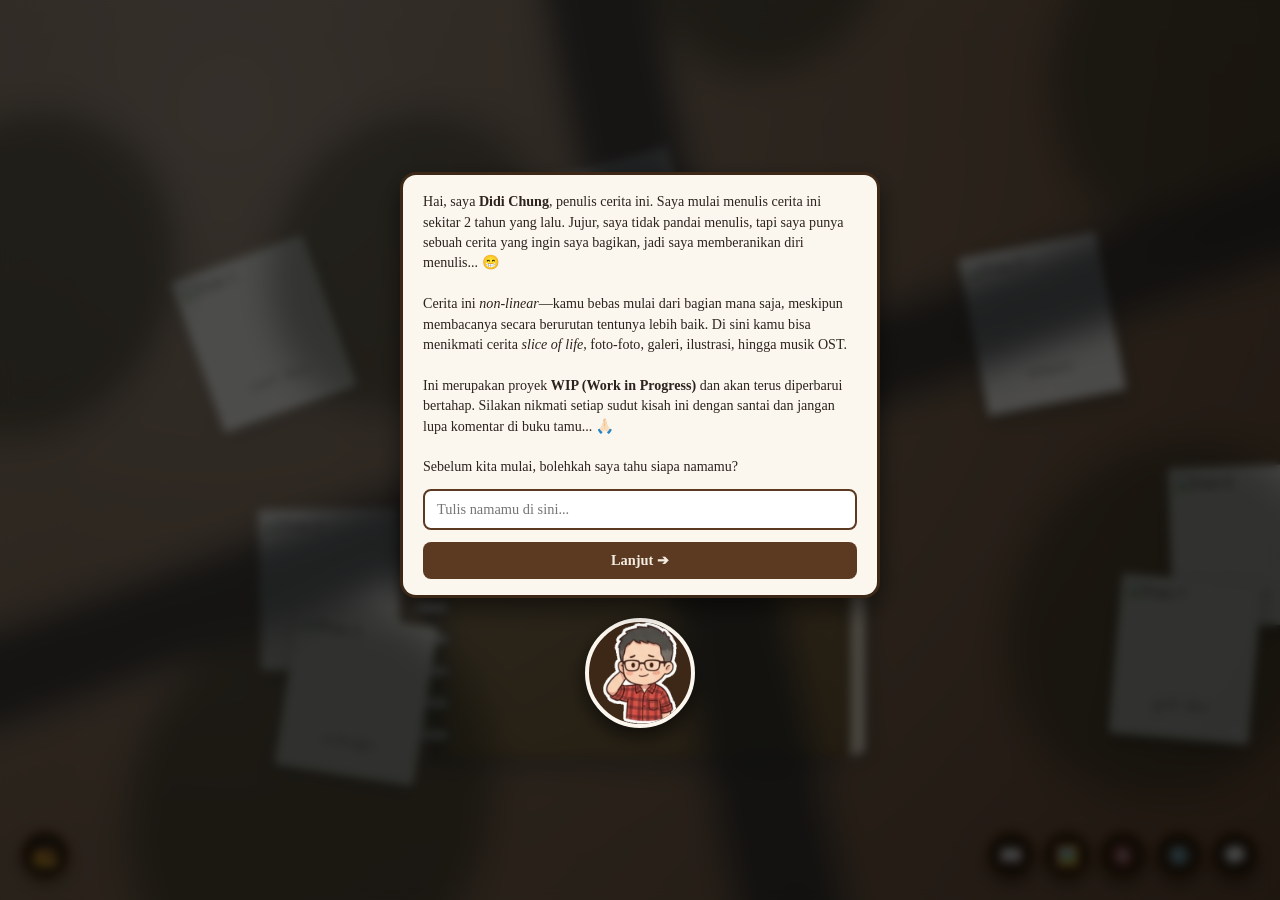
==== commit faace0c4: "Add files via upload" ====
--- a/index.html
+++ b/index.html
@@ -500,7 +500,26 @@
       </div>
     </label>
   </div>
+  <hr style="border: none; border-top: 1px dashed rgba(92, 58, 33, 0.3); margin: 0;">
     <!-- SEKSI PILIHAN BENTUK BAYANGAN (SHADOW TYPE) -->
+<div style="margin-top: 15px; background: rgba(255, 255, 255, 0.4); padding: 10px 12px; border-radius: 8px;">
+  <div style="display: flex; justify-content: space-between; align-items: center; margin-bottom: 6px;">
+    <label style="font-weight: 600; font-size: 0.82rem; color: #5c3a21; display: flex; align-items: center; gap: 6px;">
+      🌑 Intensitas Bayangan
+    </label>
+    <span id="shadowOpacityText" style="font-size: 0.8rem; font-weight: bold; color: #8c532b;">100%</span>
+  </div>
+  <input 
+    type="range" 
+    id="shadowOpacitySlider" 
+    min="0" 
+    max="100" 
+    value="100" 
+    style="width: 100%; cursor: pointer;" 
+    oninput="adjustShadowOpacity(this.value)"
+  >
+</div>
+
   <div style="margin-top: 15px;">
     <label style="font-weight: bold; font-size: 0.85rem; color: #5c3a21; display: block; margin-bottom: 8px;">
       🪟 Bentuk Bayangan Jendela:
@@ -2335,9 +2354,44 @@
 }
 
 /**
+ * Mengatur intensitas opasitas bayangan (Slider 0 - 100 mapped to Opacity 0.3 - 0.75)
+ * @param {number|string} value - Nilai slider dari 0 hingga 100
+ */
+function adjustShadowOpacity(value) {
+  const numericValue = Number(value);
+  
+  // Konversi rentang slider 0..100 ke opasitas 0.3..0.75
+  const calculatedOpacity = 0.3 + (numericValue / 100) * 0.45;
+
+  // 1. Terapkan nilai opacity ke CSS Variable di root / body
+  document.documentElement.style.setProperty('--shadow-opacity', calculatedOpacity);
+
+  // 2. Perbarui teks persentase di UI Modal
+  const textIndicator = document.getElementById('shadowOpacityText');
+  if (textIndicator) {
+    textIndicator.innerText = `${numericValue}%`;
+  }
+
+  // 3. Sinkronkan nilai slider jika dipanggil secara programmatic
+  const slider = document.getElementById('shadowOpacitySlider');
+  if (slider && slider.value !== String(value)) {
+    slider.value = value;
+  }
+
+  // 4. Simpan ke LocalStorage
+  localStorage.setItem('selected_shadow_opacity', numericValue);
+
+  // 5. Jalankan saveAppState() jika tersedia
+  if (typeof saveAppState === 'function') {
+    saveAppState();
+  }
+}
+
+/**
  * Mengatur tipe bayangan pada background/meja
  * @param {string} type - 'none' | 'window' | 'net' | 'leaf' | 'branch' | 'curtain' | 'perspective' | 'arch'
  */
+ 
 function setShadowType(type) {
   // 1. Terapkan atribut ke tag <body>
   document.body.setAttribute('data-shadow', type);
@@ -2359,8 +2413,13 @@
 
 // Inisialisasi state saat halaman selesai dimuat
 document.addEventListener('DOMContentLoaded', () => {
+  // Load Shadow Type
   const savedShadow = localStorage.getItem('selected_shadow_type') || 'window';
   setShadowType(savedShadow);
+
+  // Load Shadow Opacity (Default 100%)
+  const savedOpacity = localStorage.getItem('selected_shadow_opacity') ?? 100;
+  adjustShadowOpacity(savedOpacity);
 });
 
 // 4. Update Indikator UI Modal Settings
--- a/style.css
+++ b/style.css
@@ -2254,25 +2254,25 @@
   background-image:
     linear-gradient(to bottom,
       transparent 0 44%,
-      rgba(35,40,45,0.30) 44% 50%,
+      rgba(35,40,45,0.90) 44% 50%,
       transparent 50% 100%),
     linear-gradient(to right,
       transparent 0 45%,
-      rgba(35,40,45,0.30) 45% 50%,
+      rgba(35,40,45,0.90) 45% 50%,
       transparent 50% 100%),
-    radial-gradient(circle at 18% 22%, rgba(24,34,20,0.18) 0 7%, transparent 8%),
-    radial-gradient(circle at 36% 30%, rgba(24,34,20,0.16) 0 8%, transparent 9%),
-    radial-gradient(circle at 56% 18%, rgba(24,34,20,0.18) 0 7%, transparent 8%),
-    radial-gradient(circle at 76% 36%, rgba(24,34,20,0.16) 0 9%, transparent 10%),
-    radial-gradient(circle at 26% 62%, rgba(24,34,20,0.18) 0 10%, transparent 11%),
-    radial-gradient(circle at 68% 70%, rgba(24,34,20,0.16) 0 9%, transparent 10%);
+    radial-gradient(circle at 18% 22%, rgba(24,34,20,0.54) 0 7%, transparent 8%),
+    radial-gradient(circle at 36% 30%, rgba(24,34,20,0.48) 0 8%, transparent 9%),
+    radial-gradient(circle at 56% 18%, rgba(24,34,20,0.54) 0 7%, transparent 8%),
+    radial-gradient(circle at 76% 36%, rgba(24,34,20,0.48) 0 9%, transparent 10%),
+    radial-gradient(circle at 26% 62%, rgba(24,34,20,0.54) 0 10%, transparent 11%),
+    radial-gradient(circle at 68% 70%, rgba(24,34,20,0.48) 0 9%, transparent 10%);
   transform: rotate(-20deg) skewX(-8deg);
   filter: blur(16px);
   animation-duration: 10s;
 }
 
 /* -------------------------------------------------
-   2. SHADOW: NET / KASA (GRID MESH)
+   2. SHADOW: NET / KASA (GRID MESH) - 2X LEBIH PEKAT
    ------------------------------------------------- */
 .net-shadow-overlay::after {
   top: -30%;
@@ -2280,10 +2280,11 @@
   width: 160%;
   height: 160%;
   background-image: 
-    repeating-linear-gradient(to bottom, transparent 0 80px, rgba(35, 40, 45, 0.58) 80px 92px),
-    repeating-linear-gradient(to right, transparent 0 120px, rgba(35, 40, 45, 0.58) 120px 132px);
+    repeating-linear-gradient(to bottom, transparent 0 80px, rgba(10, 12, 15, 1.0) 80px 92px),
+    repeating-linear-gradient(to right, transparent 0 120px, rgba(10, 12, 15, 1.0) 120px 132px);
   transform: rotate(-20deg) skewX(-10deg);
-  filter: blur(18px);
+  /* Menambahkan drop-shadow untuk menggandakan intensitas ketebalan bayangan secara visual */
+  filter: blur(18px) drop-shadow(0 0 0px rgba(0, 0, 0, 0.5)) drop-shadow(0 0 0px rgba(0, 0, 0, 0.5));
   animation-duration: 9s;
 }
 
@@ -2296,14 +2297,14 @@
   width: 170%;
   height: 170%;
   background-image:
-    radial-gradient(circle at 15% 20%, rgba(25, 35, 20, 0.32) 0 6%, transparent 7%),
-    radial-gradient(circle at 35% 30%, rgba(30, 40, 25, 0.28) 0 8%, transparent 9%),
-    radial-gradient(circle at 55% 18%, rgba(20, 30, 18, 0.30) 0 7%, transparent 8%),
-    radial-gradient(circle at 75% 35%, rgba(28, 38, 22, 0.26) 0 9%, transparent 10%),
-    radial-gradient(circle at 20% 60%, rgba(22, 32, 18, 0.30) 0 10%, transparent 11%),
-    radial-gradient(circle at 48% 72%, rgba(24, 34, 20, 0.26) 0 8%, transparent 9%),
-    radial-gradient(circle at 72% 68%, rgba(20, 30, 18, 0.28) 0 9%, transparent 10%),
-    radial-gradient(circle at 90% 52%, rgba(18, 26, 16, 0.24) 0 7%, transparent 8%);
+    radial-gradient(circle at 15% 20%, rgba(25, 35, 20, 0.96) 0 6%, transparent 7%),
+    radial-gradient(circle at 35% 30%, rgba(30, 40, 25, 0.84) 0 8%, transparent 9%),
+    radial-gradient(circle at 55% 18%, rgba(20, 30, 18, 0.90) 0 7%, transparent 8%),
+    radial-gradient(circle at 75% 35%, rgba(28, 38, 22, 0.78) 0 9%, transparent 10%),
+    radial-gradient(circle at 20% 60%, rgba(22, 32, 18, 0.90) 0 10%, transparent 11%),
+    radial-gradient(circle at 48% 72%, rgba(24, 34, 20, 0.78) 0 8%, transparent 9%),
+    radial-gradient(circle at 72% 68%, rgba(20, 30, 18, 0.84) 0 9%, transparent 10%),
+    radial-gradient(circle at 90% 52%, rgba(18, 26, 16, 0.72) 0 7%, transparent 8%);
   transform: rotate(-18deg) scale(1.1);
   filter: blur(18px);
   animation-duration: 10s;
@@ -2317,12 +2318,12 @@
   width: 150%;
   height: 150%;
   background-image:
-    linear-gradient(115deg, transparent 0 28%, rgba(35, 40, 25, 0.32) 28% 30%, transparent 30% 100%),
-    linear-gradient(122deg, transparent 0 52%, rgba(35, 40, 25, 0.26) 52% 53.5%, transparent 53.5% 100%),
-    radial-gradient(circle at 32% 34%, rgba(35, 40, 25, 0.28) 0 8%, transparent 10%),
-    radial-gradient(circle at 48% 22%, rgba(35, 40, 25, 0.30) 0 7%, transparent 9%),
-    radial-gradient(circle at 66% 42%, rgba(35, 40, 25, 0.28) 0 9%, transparent 11%),
-    radial-gradient(circle at 80% 30%, rgba(35, 40, 25, 0.26) 0 8%, transparent 10%);
+    linear-gradient(115deg, transparent 0 28%, rgba(35, 40, 25, 0.96) 28% 30%, transparent 30% 100%),
+    linear-gradient(122deg, transparent 0 52%, rgba(35, 40, 25, 0.78) 52% 53.5%, transparent 53.5% 100%),
+    radial-gradient(circle at 32% 34%, rgba(35, 40, 25, 0.84) 0 8%, transparent 10%),
+    radial-gradient(circle at 48% 22%, rgba(35, 40, 25, 0.90) 0 7%, transparent 9%),
+    radial-gradient(circle at 66% 42%, rgba(35, 40, 25, 0.84) 0 9%, transparent 11%),
+    radial-gradient(circle at 80% 30%, rgba(35, 40, 25, 0.78) 0 8%, transparent 10%);
   transform: rotate(-20deg);
   filter: blur(14px);
   animation-duration: 10s;
@@ -2338,8 +2339,8 @@
   background-image:
     repeating-linear-gradient(
       100deg,
-      rgba(40,45,50,0.16) 0 26px,
-      rgba(40,45,50,0.04) 26px 48px,
+      rgba(40,45,50,0.48) 0 26px,
+      rgba(40,45,50,0.12) 26px 48px,
       transparent 48px 92px
     );
   transform: rotate(-12deg);
@@ -2357,7 +2358,7 @@
   height: 180%;
   background-image: repeating-conic-gradient(
     from 250deg at -10% 20%,
-    rgba(35, 40, 45, 0.48) 0deg 2.2deg,
+    rgba(35, 40, 45, 1.0) 0deg 2.2deg,
     transparent 2.2deg 7.5deg
   );
   transform: perspective(800px) rotateX(18deg) rotateY(-12deg) rotate(-10deg) scale(1.1);
@@ -2374,9 +2375,9 @@
   width: 150%;
   height: 150%;
   background-image: 
-    radial-gradient(circle at 50% 30%, transparent 0 22%, rgba(35, 40, 45, 0.45) 22.5% 28%, transparent 28.5%),
-    linear-gradient(to right, transparent 0 48%, rgba(35, 40, 45, 0.45) 48% 52%, transparent 52% 100%),
-    linear-gradient(to bottom, transparent 0 50%, rgba(35, 40, 45, 0.45) 50% 54%, transparent 54% 100%);
+    radial-gradient(circle at 50% 30%, transparent 0 22%, rgba(35, 40, 45, 1.0) 22.5% 28%, transparent 28.5%),
+    linear-gradient(to right, transparent 0 48%, rgba(35, 40, 45, 1.0) 48% 52%, transparent 52% 100%),
+    linear-gradient(to bottom, transparent 0 50%, rgba(35, 40, 45, 1.0) 50% 54%, transparent 54% 100%);
   transform: rotate(-15deg) skewX(-5deg);
   filter: blur(22px);
   animation-duration: 11s;
@@ -2394,6 +2395,17 @@
 body.lighting-disabled .arch-shadow-overlay {
   opacity: 0 !important;
   visibility: hidden !important;
+}
+/* Terapkan variabel --shadow-opacity pada pseudo-element bayangan */
+.window-shadow-overlay::after,
+.net-shadow-overlay::after,
+.leaf-shadow-overlay::after,
+.branch-shadow-overlay::after,
+.curtain-shadow-overlay::after,
+.perspective-shadow-overlay::after,
+.arch-shadow-overlay::after {
+  opacity: var(--shadow-opacity, 1);
+  transition: opacity 0.2s ease;
 }
 
 /* -------------------------------------------------
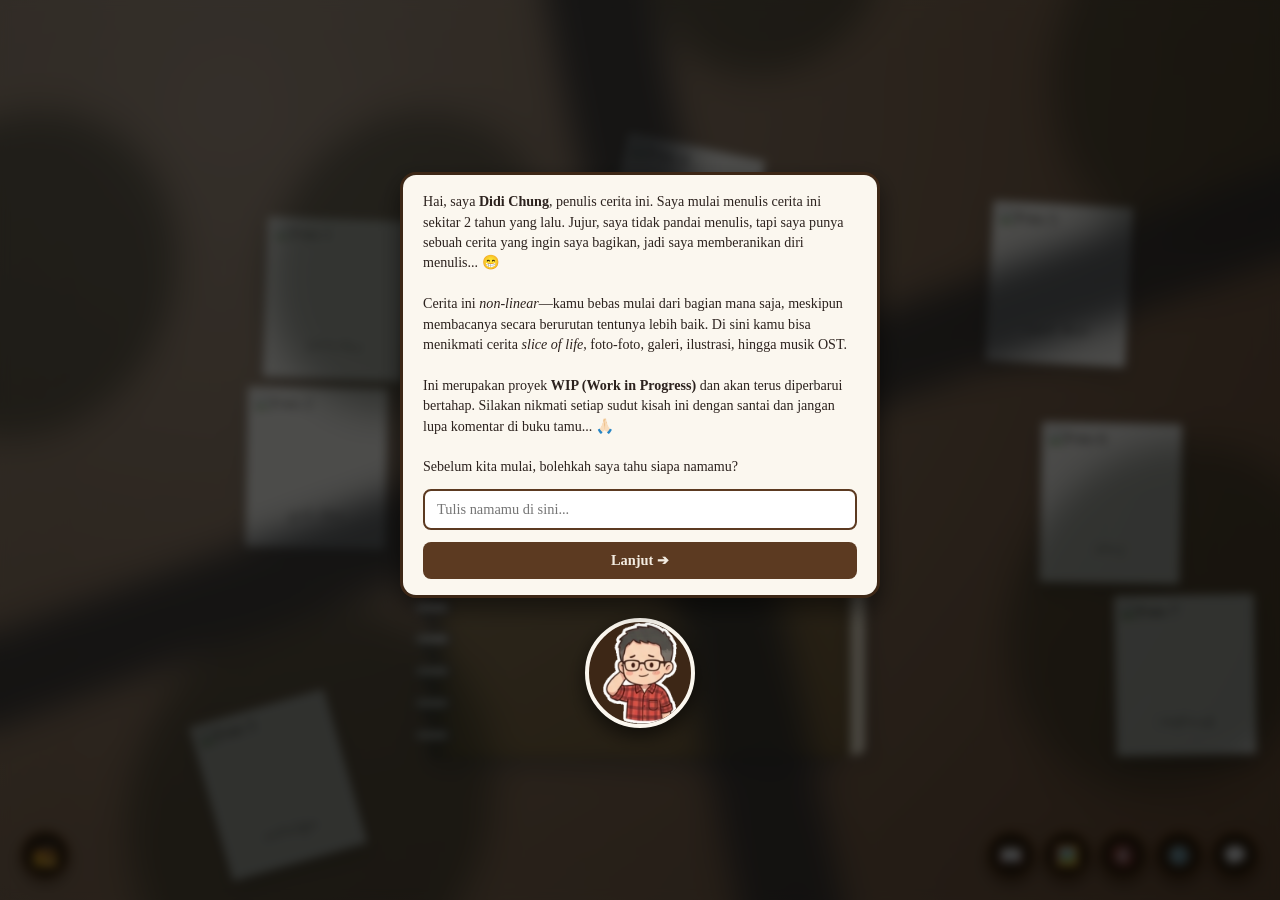
==== commit a694686f: "Update index.html" ====
--- a/index.html
+++ b/index.html
@@ -188,7 +188,6 @@
       <div class="book-content" id="stickerAlbumContent" style="display: none;">
         <div class="polaroid-grid-view" id="stickerGridContainer"></div>
       </div>
-      
       <div class="book-content" id="wikiContent" style="display: none;">
         <input type="file" id="wikiFileInput" accept="image/*" style="display: none;" onchange="handleWikiPhotoSelect(event)">  
         <div class="status-msg">Memuat data wiki...</div>
@@ -257,6 +256,7 @@
 <div class="fab-wrapper">
   <div class="fab-sub-menu" id="fabPhotoSubMenu">
     <button class="fab-btn" id="btnLighting" onclick="toggleLightingEffect()" title="Matikan/Hidupkan Efek Cahaya">💡</button>
+    <button class="fab-btn" id="btnShadow" onclick="toggleShadow(this.checked)" title="Matikan/Hidupkan Bayangan">🌑</button>
     <button class="fab-btn" id="btnRefreshPhotos" onclick="refreshContent()" title="Refresh Foto Polaroid">🔄</button>
     <button class="fab-btn" id="btnScatterStickers" onclick="scatterRandomStickers()" title="Sebar Stiker ke Webpage">🏷️</button>
     <button class="fab-btn" id="btnTogglePolaroid" onclick="togglePolaroidScatter()" title="Sembunyikan / Sebar Polaroid">🎴</button>
@@ -494,7 +494,7 @@
     
         <label class="lighting-radio-card">
         <input type="radio" name="lightingMode" value="neon" onclick="setLightingMode('neon')">
-        <div class="card-content">
+        <div style="margin-bottom: 15px;" class="card-content">
         <span class="icon">🔮</span>
         <span class="label">NeonCyber</span>
       </div>
@@ -611,7 +611,7 @@
         
         <div class="backup-btn-group">
           <button class="btn-backup btn-export" onclick="exportToJson()">
-            <span>💾</span> Save
+            <span>??</span> Save
           </button>
           <button class="btn-backup btn-import" onclick="document.getElementById('jsonFileInput').click()">
             <span>📂</span> Load
@@ -2387,12 +2387,12 @@
   }
 }
 
-/**
- * Mengatur tipe bayangan pada background/meja
- * @param {string} type - 'none' | 'window' | 'net' | 'leaf' | 'branch' | 'curtain' | 'perspective' | 'arch'
- */
- 
 function setShadowType(type) {
+  // Catat tipe bayangan jika bukan 'none'
+  if (type !== 'none') {
+    window.lastActiveShadowType = type;
+  }
+
   // 1. Terapkan atribut ke tag <body>
   document.body.setAttribute('data-shadow', type);
   
@@ -2421,6 +2421,39 @@
   const savedOpacity = localStorage.getItem('selected_shadow_opacity') ?? 100;
   adjustShadowOpacity(savedOpacity);
 });
+
+// Variabel untuk menyimpan jenis bayangan terakhir sebelum di-off-kan
+// Default ke 'window' jika belum ada pilihan sebelumnya
+window.lastActiveShadowType = localStorage.getItem('selected_shadow_type') || 'window';
+
+/**
+ * Mematikan atau menghidupkan bayangan (Toggle ON/OFF)
+ * @param {boolean} [forceState] - (Opsional) true untuk ON, false untuk OFF
+ */
+function toggleShadow(forceState) {
+  const currentType = document.body.getAttribute('data-shadow') || 'none';
+  const isCurrentlyOn = currentType !== 'none';
+
+  // Tentukan status target (jika forceState diisi gunakan itu, jika tidak switch nilainya)
+  const targetState = (typeof forceState === 'boolean') ? forceState : !isCurrentlyOn;
+
+  if (targetState) {
+    // === TURN ON ===
+    // Ambil bayangan terakhir yang tersimpan, jika tidak ada/masih 'none' gunakan 'window'
+    let shadowToRestore = window.lastActiveShadowType;
+    if (!shadowToRestore || shadowToRestore === 'none') {
+      shadowToRestore = 'window';
+    }
+    setShadowType(shadowToRestore);
+  } else {
+    // === TURN OFF ===
+    // Simpan tipe bayangan aktif saat ini sebelum di-OFF-kan (agar tidak lupa)
+    if (currentType !== 'none') {
+      window.lastActiveShadowType = currentType;
+    }
+    setShadowType('none');
+  }
+}
 
 // 4. Update Indikator UI Modal Settings
 function updateModalLightingUI() {
@@ -4591,7 +4624,6 @@
   }
 }
 
-
 // ==========================================
 // LOAD PRESET SAAT AWAL BUKA
 // ==========================================
@@ -4631,4 +4663,4 @@
   <script src="https://cdn.jsdelivr.net/npm/eruda"></script>
   <script>eruda.init();</script>
 </body>
-</html>+</html>
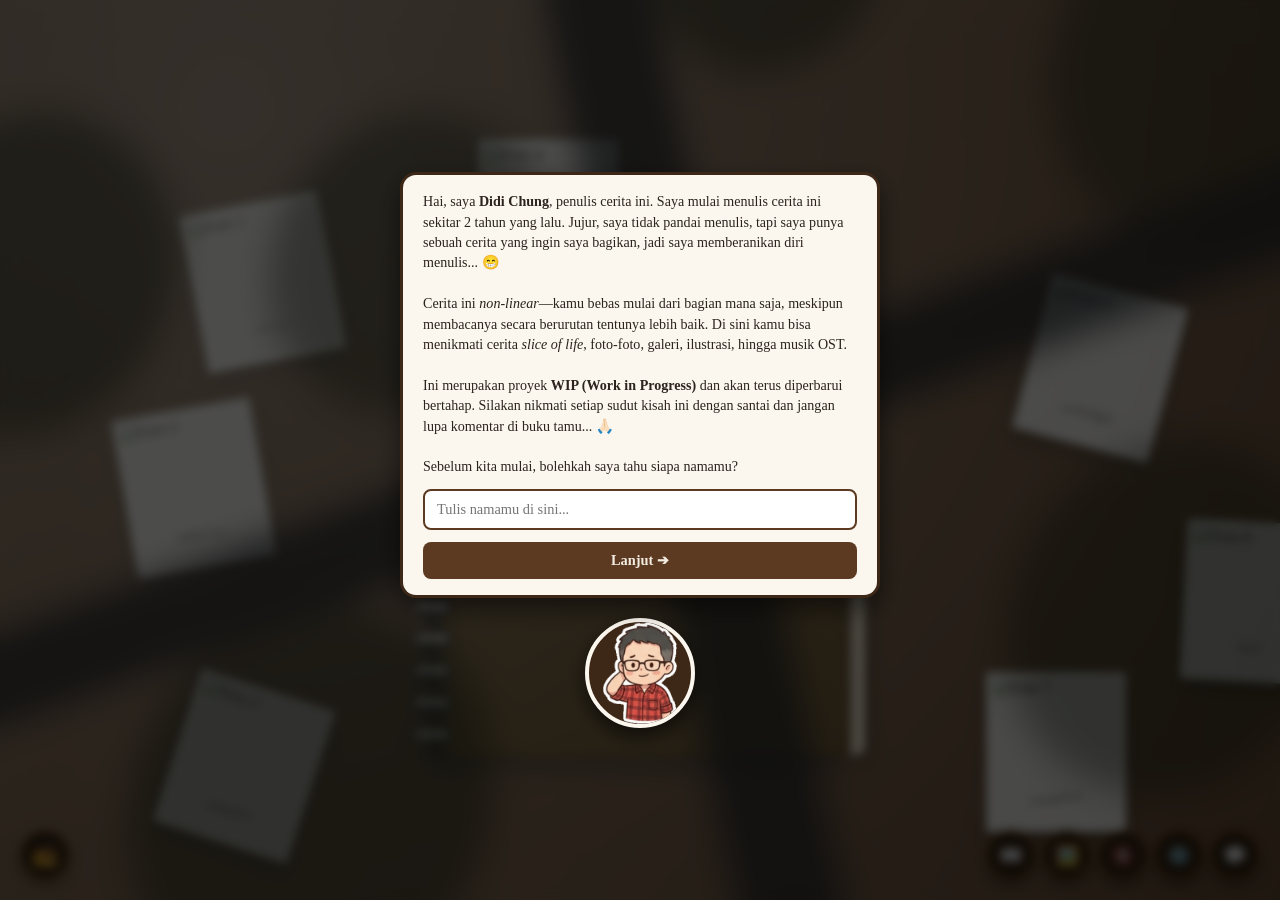
==== commit 8e89d5d7: "Add files via upload" ====
--- a/index.html
+++ b/index.html
@@ -4,7 +4,7 @@
   <meta charset="UTF-8">
   <meta name="viewport" content="width=device-width, initial-scale=1.0, maximum-scale=1.0, user-scalable=no">
   <title>BenivoN</title>
-  <link rel="stylesheet" href="style.css">
+  <link rel="stylesheet" href="style.css?v=1.3">
   <link rel="stylesheet" href="https://cdnjs.cloudflare.com/ajax/libs/cropperjs/1.5.13/cropper.min.css">
   <link rel="preconnect" href="https://fonts.googleapis.com">
   <link rel="preconnect" href="https://fonts.gstatic.com" crossorigin>
@@ -111,12 +111,14 @@
 
   <div class="desk-container initial-blur" id="deskContainer">
   <div class="daytime-sunlight-overlay" id="daytimeOverlay"></div>
-    <div class="sunset-shadow-overlay" id="sunsetOverlay"></div>
-    <div class="midnight-shadow-overlay" id="midnightOverlay"></div>
-    <div class="nighttime-spotlight-overlay" id="nighttimeOverlay"></div>
-    <div class="neon-spotlight-overlay" id="neonOverlay"></div>
+  <div class="sunset-shadow-overlay" id="sunsetOverlay"></div>
+  <div class="midnight-shadow-overlay" id="midnightOverlay"></div>
+  <div class="nighttime-spotlight-overlay" id="nighttimeOverlay"></div>
+  <div class="neon-spotlight-overlay" id="neonOverlay"></div>
+  <div class="rainy-day-overlay" id="rainyOverlay"></div>
+  <div class="emerald-spotlight-overlay" id="emeraldOverlay"></div>
     
-    <div class="shadow-overlay-layer">
+  <div class="shadow-overlay-layer">
   <div class="window-shadow-overlay"></div>
   <div class="net-shadow-overlay"></div>
   <div class="leaf-shadow-overlay"></div>
@@ -343,6 +345,22 @@
           <button class="texture-square-btn" onclick="selectSharedTexture('gplay')" title="Gplay Texture"><span class="tex-preview tex-gplay"></span></button>
         </div>
       </div>
+<hr style="border: none; border-top: 1px dashed rgba(92, 58, 33, 0.3); margin: 0;">
+
+<!-- SEKSI BARU: KUSTOMISASI WARNA KAWAT JILID (WIRE SPIRAL) -->
+<div class="settings-section">
+  <label style="font-weight: bold; font-size: 0.9rem; color: #5c3a21; display: block; margin-bottom: 10px;">
+    📎 Warna Kawat Jilid (Spiral Wire)
+  </label>
+  <div style="display: grid; grid-template-columns: repeat(3, 1fr); gap: 6px;">
+    <button type="button" class="nav-btn wire-color-btn" style="padding: 6px 2px; font-size: 0.75rem; background: #a8a8a8; color: #333;" onclick="setWireColor('silver')">Silver</button>
+    <button type="button" class="nav-btn wire-color-btn" style="padding: 6px 2px; font-size: 0.75rem; background: #bf953f; color: #fff;" onclick="setWireColor('gold')">Gold</button>
+    <button type="button" class="nav-btn wire-color-btn" style="padding: 6px 2px; font-size: 0.75rem; background: #b87333; color: #fff;" onclick="setWireColor('copper')">Copper</button>
+    <button type="button" class="nav-btn wire-color-btn" style="padding: 6px 2px; font-size: 0.75rem; background: #222222; color: #fff;" onclick="setWireColor('black')">Hitam</button>
+    <button type="button" class="nav-btn wire-color-btn" style="padding: 6px 2px; font-size: 0.75rem; background: #8b0000; color: #fff;" onclick="setWireColor('red')">Merah</button>
+    <button type="button" class="nav-btn wire-color-btn" style="padding: 6px 2px; font-size: 0.75rem; background: #004080; color: #fff;" onclick="setWireColor('blue')">Biru</button>
+  </div>
+</div>
 
       <hr style="border: none; border-top: 1px dashed rgba(92, 58, 33, 0.3); margin: 0;">
 
@@ -387,6 +405,9 @@
 <div>
         <label style="font-weight: bold; color: #5c3a21; margin-bottom: 8px; display: block;">Suara Suasana (Ambient):</label>
         <div class="ambient-options" style="display: flex; gap: 10px; justify-content: space-between;">
+          <button class="ambient-btn" data-ambient="birds" onclick="playAmbient('birds')" title="Birds">
+            🦜
+          </button>
           <button class="ambient-btn" data-ambient="rain" onclick="playAmbient('rain')" title="Hujan">
             🌧️
           </button>
@@ -402,7 +423,6 @@
           <button class="ambient-btn" data-ambient="off" onclick="stopAmbient()" title="Matikan Ambient">
             🚫
           </button>
-
         </div>
       </div>
 
@@ -459,7 +479,6 @@
         <span class="label">Realtime</span>
       </div>
     </label>
-
     <label class="lighting-radio-card">
       <input type="radio" name="lightingMode" value="pagi" onclick="setLightingMode('pagi')">
       <div class="card-content">
@@ -467,7 +486,6 @@
         <span class="label">Pagi/Siang</span>
       </div>
     </label>
-
     <label class="lighting-radio-card">
       <input type="radio" name="lightingMode" value="sore" onclick="setLightingMode('sore')">
       <div class="card-content">
@@ -475,7 +493,6 @@
         <span class="label">Sore</span>
       </div>
     </label>
-
     <label class="lighting-radio-card">
       <input type="radio" name="lightingMode" value="midnight" onclick="setLightingMode('midnight')">
       <div class="card-content">
@@ -483,7 +500,6 @@
         <span class="label">Midnight</span>
       </div>
     </label>
-
     <label class="lighting-radio-card">
       <input type="radio" name="lightingMode" value="malam" onclick="setLightingMode('malam')">
       <div class="card-content">
@@ -491,12 +507,25 @@
         <span class="label">Malam</span>
       </div>
     </label>
-    
         <label class="lighting-radio-card">
         <input type="radio" name="lightingMode" value="neon" onclick="setLightingMode('neon')">
         <div style="margin-bottom: 15px;" class="card-content">
         <span class="icon">🔮</span>
         <span class="label">NeonCyber</span>
+      </div>
+    </label>
+        <label class="lighting-radio-card">
+      <input type="radio" name="lightingMode" value="rainy" onclick="setLightingMode('rainy')">
+      <div class="card-content">
+        <span class="icon">🌧️</span>
+        <span class="label">Rainy</span>
+      </div>
+    </label>
+    <label class="lighting-radio-card">
+      <input type="radio" name="lightingMode" value="emerald" onclick="setLightingMode('emerald')">
+      <div class="card-content">
+        <span class="icon">💎</span>
+        <span class="label">Emerald</span>
       </div>
     </label>
   </div>
@@ -611,7 +640,7 @@
         
         <div class="backup-btn-group">
           <button class="btn-backup btn-export" onclick="exportToJson()">
-            <span>??</span> Save
+            <span>💾</span> Save
           </button>
           <button class="btn-backup btn-import" onclick="document.getElementById('jsonFileInput').click()">
             <span>📂</span> Load
@@ -2308,8 +2337,16 @@
     }
   }
 
-  // C. Terapkan Class Waktu ke <body> (TAMBAHKAN 'time-neon' DI SINI)
-  bodyEl.classList.remove('time-pagi', 'time-sore', 'time-midnight', 'time-malam', 'time-neon');
+  // C. Terapkan Class Waktu ke <body>
+  bodyEl.classList.remove(
+    'time-pagi', 
+    'time-sore', 
+    'time-midnight', 
+    'time-malam', 
+    'time-neon', 
+    'time-rainy', 
+    'time-emerald'
+  );
 
   if (modeToApply === 'pagi') {
     bodyEl.classList.add('time-pagi');
@@ -2320,12 +2357,18 @@
   } else if (modeToApply === 'midnight') {
     bodyEl.classList.add('time-midnight');
     if (iconFab) iconFab.className = 'fas fa-user-astronaut'; 
-  } else if (modeToApply === 'neon') { // <-- TAMBAHAN MODE NEON
+  } else if (modeToApply === 'neon') {
     bodyEl.classList.add('time-neon');
     if (iconFab) iconFab.className = 'fas fa-compact-disc';
   } else if (modeToApply === 'malam') {
     bodyEl.classList.add('time-malam');
     if (iconFab) iconFab.className = 'fas fa-moon';
+  } else if (modeToApply === 'rainy') {
+    bodyEl.classList.add('time-rainy');
+    if (iconFab) iconFab.className = 'fas fa-cloud-showers-heavy';
+  } else if (modeToApply === 'emerald') {
+    bodyEl.classList.add('time-emerald');
+    if (iconFab) iconFab.className = 'fas fa-gem';
   }
 
   // D. Sync Tampilan UI di Modal Settings
@@ -2486,7 +2529,9 @@
   document.getElementById('sunsetOverlay'),
   document.getElementById('midnightOverlay'),
   document.getElementById('neonOverlay'),
-  document.getElementById('nighttimeOverlay')
+  document.getElementById('nighttimeOverlay'),
+  document.getElementById('rainyOverlay'),
+  document.getElementById('emeraldOverlay')
 ];
 
 function switchLightingMode(activeOverlayId) {
@@ -2650,6 +2695,25 @@
   if (typeof saveAppState === 'function') saveAppState();
 }
 
+// Mengatur warna kawat spiral
+function setWireColor(color) {
+  const pages = document.querySelectorAll('.book-page');
+  const validColors = ['silver', 'gold', 'copper', 'black', 'red', 'blue'];
+
+  pages.forEach(page => {
+    // Hapussemua class warna wire lama
+    validColors.forEach(c => page.classList.remove(`wire-${c}`));
+    
+    // Tambahkan class warna baru jika bukan default silver
+    if (color && color !== 'silver') {
+      page.classList.add(`wire-${color}`);
+    }
+  });
+
+  // Panggil auto-save state jika fungsi tersedia
+  if (typeof saveAppState === 'function') saveAppState();
+}
+
 // Function untuk Mengatur Warna Judul (Gold, Silver, Hitam Metalik)
 function setCoverTitleColor(color) {
   const mainTitle = document.querySelector('.cover-main-title');
@@ -2677,9 +2741,6 @@
   if (typeof saveAppState === 'function') saveAppState();
 }
 
-// =========================================================
-// SYSTEM STATE MANAGER (SAVED & RESTORED - UPDATED)
-// =========================================================
 function saveAppState() {
   // 1. DATA POLAROID MEJA
   const polaroidData = [1, 2, 3, 4, 5, 6, 7].map(i => {
@@ -2779,6 +2840,9 @@
   localStorage.setItem('benivon_cover_title_color', coverTitleColor);
   localStorage.setItem('benivon_cover_title_emboss', coverTitleEmboss);
 
+  // === DATA BOOKMARK ===
+  const bookmarkData = JSON.parse(localStorage.getItem('benivon_bookmark') || 'null') || (typeof currentBookmark !== 'undefined' ? currentBookmark : null);
+
   // 5. BUNGKUS SELURUH STATE APLIKASI
   const state = {
     polaroids: polaroidData,
@@ -2789,6 +2853,9 @@
     activeTab: currentActiveTab,
     currentChapterIndex: typeof currentChapterIndex !== 'undefined' ? currentChapterIndex : -1,
     currentPage: typeof currentPage !== 'undefined' ? currentPage : 0,
+
+    // TAMBAHAN: Menyimpan Bookmark State
+    bookmark: bookmarkData,
 
     settings: {
       bgTheme: activeBgTheme,
@@ -3029,6 +3096,19 @@
       }
     }
 
+    // === RESTORE BOOKMARK DATA & UI ===
+    if (state.bookmark) {
+      localStorage.setItem('benivon_bookmark', JSON.stringify(state.bookmark));
+      if (typeof currentBookmark !== 'undefined') {
+        currentBookmark = state.bookmark;
+      }
+    } else {
+      localStorage.removeItem('benivon_bookmark');
+      if (typeof currentBookmark !== 'undefined') {
+        currentBookmark = null;
+      }
+    }
+
     // 5. RESTORE BUKU, TAB, BAB, DAN HALAMAN
     if (state.isBookClosed) {
       if (typeof closeBookView === 'function') closeBookView();
@@ -3064,6 +3144,13 @@
       }
     }
 
+    // Update UI Bookmark jika fungsinya tersedia di aplikasi
+    if (typeof updateBookmarkUI === 'function') {
+      updateBookmarkUI();
+    } else if (typeof renderBookmark === 'function') {
+      renderBookmark();
+    }
+
     return true;
   } catch (e) {
     console.error("Gagal restore state komprehensif:", e);
@@ -3071,7 +3158,7 @@
   }
 }
 
-<!-- =================== -->
+<!-- ============================================== -->
     // LISTENER MULTI-TRIGGER (Leluasa di HP & Desktop)
     window.addEventListener('beforeunload', saveAppState);
 
@@ -3381,6 +3468,12 @@
     });
   } else {
     audio.pause();
+    
+    // Matikan juga suara ambient saat BGM di-off-kan
+    if (typeof stopAmbient === 'function') {
+      stopAmbient();
+    }
+
     if (bgmBtn) {
       bgmBtn.innerText = '🔇';
       bgmBtn.setAttribute('title', 'Putar Musik');
@@ -3985,6 +4078,7 @@
 const ambientAudio = document.getElementById('ambientAudio');
 
 const ambientTracks = {
+  birds: 'sfx/birds.mp3',
   rain: 'sfx/rain_loop.mp3',
   thunder: 'sfx/thunder_rain_loop.mp3',
   crickets: 'sfx/crickets_night_loop.mp3',
@@ -4624,6 +4718,7 @@
   }
 }
 
+
 // ==========================================
 // LOAD PRESET SAAT AWAL BUKA
 // ==========================================
@@ -4663,4 +4758,4 @@
   <script src="https://cdn.jsdelivr.net/npm/eruda"></script>
   <script>eruda.init();</script>
 </body>
-</html>
+</html>
--- a/style.css
+++ b/style.css
@@ -253,22 +253,54 @@
   background-size: 38px 32px;
 }
 
-    /* --- RING SPIRAL KAWAT LOGAM (LENGKUNG & ROUNDED) --- */
-    .book-page::before {
-      content: '';
-      position: absolute;
-      top: 8px;
-      bottom: 10px;
-      left: -16px; /* Menggantung keluar dari pinggir kertas */
-      width: 38px;
-      z-index: 25;
-      pointer-events: none;
-      
-      /* Kawat Logam dengan Ujung Oval/Rounded (rx=5 ry=5) & Gradien Metallic 3D */
-      background-image: url("data:image/svg+xml,%3Csvg xmlns='http://www.w3.org/2000/svg' width='38' height='32'%3E%3Cdefs%3E%3ClinearGradient id='metal' x1='0%25' y1='0%25' x2='0%25' y2='100%25'%3E%3Cstop offset='0%25' stop-color='%23333333'/%3E%3Cstop offset='25%25' stop-color='%23888888'/%3E%3Cstop offset='50%25' stop-color='%23ffffff'/%3E%3Cstop offset='75%25' stop-color='%23aaaaaa'/%3E%3Cstop offset='100%25' stop-color='%23222222'/%3E%3C/linearGradient%3E%3Cfilter id='shd'%3E%3CfeDropShadow dx='2' dy='3' stdDeviation='1.2' flood-color='%23000' flood-opacity='0.45'/%3E%3C/filter%3E%3C/defs%3E%3Crect x='2' y='11' width='32' height='10' rx='5' ry='5' fill='url(%23metal)' filter='url(%23shd)'/%3E%3C/svg%3E");
-      background-repeat: repeat-y;
-      background-size: 38px 32px; /* Pitch 32px persis selaras dengan lubang kertas */
-    }
+/* --- RING SPIRAL KAWAT LOGAM (LENGKUNG & ROUNDED) --- */
+/* Definisikan warna kawat default (Silver) pada root/body */
+:root {
+  --wire-url: url("data:image/svg+xml,%3Csvg xmlns='http://www.w3.org/2000/svg' width='38' height='32'%3E%3Cdefs%3E%3ClinearGradient id='metal' x1='0%25' y1='0%25' x2='0%25' y2='100%25'%3E%3Cstop offset='0%25' stop-color='%23111111'/%3E%3Cstop offset='15%25' stop-color='%23666666'/%3E%3Cstop offset='35%25' stop-color='%23ffffff'/%3E%3Cstop offset='45%25' stop-color='%23e0e0e0'/%3E%3Cstop offset='60%25' stop-color='%23444444'/%3E%3Cstop offset='85%25' stop-color='%23999999'/%3E%3Cstop offset='100%25' stop-color='%23050505'/%3E%3C/linearGradient%3E%3ClinearGradient id='shine' x1='0%25' y1='0%25' x2='100%25' y2='0%25'%3E%3Cstop offset='0%25' stop-color='%23ffffff' stop-opacity='0.6'/%3E%3Cstop offset='20%25' stop-color='%23ffffff' stop-opacity='0'/%3E%3Cstop offset='80%25' stop-color='%23ffffff' stop-opacity='0'/%3E%3Cstop offset='100%25' stop-color='%23ffffff' stop-opacity='0.4'/%3E%3C/linearGradient%3E%3Cfilter id='shd' x='-20%25' y='-20%25' width='150%25' height='150%25'%3E%3CfeDropShadow dx='1.5' dy='2.5' stdDeviation='1' flood-color='%23000000' flood-opacity='0.65'/%3E%3C/filter%3E%3C/defs%3E%3Cg filter='url(%23shd)'%3E%3Crect x='2' y='11' width='32' height='10' rx='5' ry='5' fill='url(%23metal)'/%3E%3Crect x='2' y='11' width='32' height='10' rx='5' ry='5' fill='url(%23shine)'/%3E%3Crect x='3' y='12' width='30' height='2' rx='1' ry='1' fill='%23ffffff' opacity='0.7'/%3E%3C/g%3E%3C/svg%3E");
+}
+
+.book-page::before {
+  content: '';
+  position: absolute;
+  top: 8px;
+  bottom: 10px;
+  left: -16px;
+  width: 38px;
+  z-index: 25;
+  pointer-events: none;
+
+  /* Menggunakan variabel CSS */
+  background-image: var(--wire-url);
+  background-repeat: repeat-y;
+  background-size: 38px 32px;
+}
+
+/* --- WARNA KAWAT SPIRAL BUKU --- */
+
+/* Gold */
+.book-page.wire-gold::before {
+  background-image: url("data:image/svg+xml,%3Csvg xmlns='http://www.w3.org/2000/svg' width='38' height='32'%3E%3Cdefs%3E%3ClinearGradient id='metal' x1='0%25' y1='0%25' x2='0%25' y2='100%25'%3E%3Cstop offset='0%25' stop-color='%233a2500'/%3E%3Cstop offset='15%25' stop-color='%23996515'/%3E%3Cstop offset='35%25' stop-color='%23ffe680'/%3E%3Cstop offset='45%25' stop-color='%23d4af37'/%3E%3Cstop offset='60%25' stop-color='%235c4000'/%3E%3Cstop offset='85%25' stop-color='%23aa7c11'/%3E%3Cstop offset='100%25' stop-color='%23221500'/%3E%3C/linearGradient%3E%3ClinearGradient id='shine' x1='0%25' y1='0%25' x2='100%25' y2='0%25'%3E%3Cstop offset='0%25' stop-color='%23ffffff' stop-opacity='0.6'/%3E%3Cstop offset='20%25' stop-color='%23ffffff' stop-opacity='0'/%3E%3Cstop offset='80%25' stop-color='%23ffffff' stop-opacity='0'/%3E%3Cstop offset='100%25' stop-color='%23ffffff' stop-opacity='0.4'/%3E%3C/linearGradient%3E%3Cfilter id='shd' x='-20%25' y='-20%25' width='150%25' height='150%25'%3E%3CfeDropShadow dx='1.5' dy='2.5' stdDeviation='1' flood-color='%23000000' flood-opacity='0.65'/%3E%3C/filter%3E%3C/defs%3E%3Cg filter='url(%23shd)'%3E%3Crect x='2' y='11' width='32' height='10' rx='5' ry='5' fill='url(%23metal)'/%3E%3Crect x='2' y='11' width='32' height='10' rx='5' ry='5' fill='url(%23shine)'/%3E%3Crect x='3' y='12' width='30' height='2' rx='1' ry='1' fill='%23ffffff' opacity='0.7'/%3E%3C/g%3E%3C/svg%3E");
+}
+
+/* Copper */
+.book-page.wire-copper::before {
+  background-image: url("data:image/svg+xml,%3Csvg xmlns='http://www.w3.org/2000/svg' width='38' height='32'%3E%3Cdefs%3E%3ClinearGradient id='metal' x1='0%25' y1='0%25' x2='0%25' y2='100%25'%3E%3Cstop offset='0%25' stop-color='%232b1105'/%3E%3Cstop offset='15%25' stop-color='%238c4320'/%3E%3Cstop offset='35%25' stop-color='%23ffbe9e'/%3E%3Cstop offset='45%25' stop-color='%23b87333'/%3E%3Cstop offset='60%25' stop-color='%234a210d'/%3E%3Cstop offset='85%25' stop-color='%239e552a'/%3E%3Cstop offset='100%25' stop-color='%23190802'/%3E%3C/linearGradient%3E%3ClinearGradient id='shine' x1='0%25' y1='0%25' x2='100%25' y2='0%25'%3E%3Cstop offset='0%25' stop-color='%23ffffff' stop-opacity='0.6'/%3E%3Cstop offset='20%25' stop-color='%23ffffff' stop-opacity='0'/%3E%3Cstop offset='80%25' stop-color='%23ffffff' stop-opacity='0'/%3E%3Cstop offset='100%25' stop-color='%23ffffff' stop-opacity='0.4'/%3E%3C/linearGradient%3E%3Cfilter id='shd' x='-20%25' y='-20%25' width='150%25' height='150%25'%3E%3CfeDropShadow dx='1.5' dy='2.5' stdDeviation='1' flood-color='%23000000' flood-opacity='0.65'/%3E%3C/filter%3E%3C/defs%3E%3Cg filter='url(%23shd)'%3E%3Crect x='2' y='11' width='32' height='10' rx='5' ry='5' fill='url(%23metal)'/%3E%3Crect x='2' y='11' width='32' height='10' rx='5' ry='5' fill='url(%23shine)'/%3E%3Crect x='3' y='12' width='30' height='2' rx='1' ry='1' fill='%23ffffff' opacity='0.7'/%3E%3C/g%3E%3C/svg%3E");
+}
+
+/* Hitam Metalik */
+.book-page.wire-black::before {
+  background-image: url("data:image/svg+xml,%3Csvg xmlns='http://www.w3.org/2000/svg' width='38' height='32'%3E%3Cdefs%3E%3ClinearGradient id='metal' x1='0%25' y1='0%25' x2='0%25' y2='100%25'%3E%3Cstop offset='0%25' stop-color='%23050505'/%3E%3Cstop offset='15%25' stop-color='%23222222'/%3E%3Cstop offset='35%25' stop-color='%23888888'/%3E%3Cstop offset='45%25' stop-color='%23444444'/%3E%3Cstop offset='60%25' stop-color='%23111111'/%3E%3Cstop offset='85%25' stop-color='%23333333'/%3E%3Cstop offset='100%25' stop-color='%23000000'/%3E%3C/linearGradient%3E%3ClinearGradient id='shine' x1='0%25' y1='0%25' x2='100%25' y2='0%25'%3E%3Cstop offset='0%25' stop-color='%23ffffff' stop-opacity='0.4'/%3E%3Cstop offset='20%25' stop-color='%23ffffff' stop-opacity='0'/%3E%3Cstop offset='80%25' stop-color='%23ffffff' stop-opacity='0'/%3E%3Cstop offset='100%25' stop-color='%23ffffff' stop-opacity='0.2'/%3E%3C/linearGradient%3E%3Cfilter id='shd' x='-20%25' y='-20%25' width='150%25' height='150%25'%3E%3CfeDropShadow dx='1.5' dy='2.5' stdDeviation='1' flood-color='%23000000' flood-opacity='0.75'/%3E%3C/filter%3E%3C/defs%3E%3Cg filter='url(%23shd)'%3E%3Crect x='2' y='11' width='32' height='10' rx='5' ry='5' fill='url(%23metal)'/%3E%3Crect x='2' y='11' width='32' height='10' rx='5' ry='5' fill='url(%23shine)'/%3E%3Crect x='3' y='12' width='30' height='2' rx='1' ry='1' fill='%23ffffff' opacity='0.5'/%3E%3C/g%3E%3C/svg%3E");
+}
+
+/* Merah Metalik */
+.book-page.wire-red::before {
+  background-image: url("data:image/svg+xml,%3Csvg xmlns='http://www.w3.org/2000/svg' width='38' height='32'%3E%3Cdefs%3E%3ClinearGradient id='metal' x1='0%25' y1='0%25' x2='0%25' y2='100%25'%3E%3Cstop offset='0%25' stop-color='%23300000'/%3E%3Cstop offset='15%25' stop-color='%23800000'/%3E%3Cstop offset='35%25' stop-color='%23ff8080'/%3E%3Cstop offset='45%25' stop-color='%23cc0000'/%3E%3Cstop offset='60%25' stop-color='%23500000'/%3E%3Cstop offset='85%25' stop-color='%23990000'/%3E%3Cstop offset='100%25' stop-color='%231a0000'/%3E%3C/linearGradient%3E%3ClinearGradient id='shine' x1='0%25' y1='0%25' x2='100%25' y2='0%25'%3E%3Cstop offset='0%25' stop-color='%23ffffff' stop-opacity='0.6'/%3E%3Cstop offset='20%25' stop-color='%23ffffff' stop-opacity='0'/%3E%3Cstop offset='80%25' stop-color='%23ffffff' stop-opacity='0'/%3E%3Cstop offset='100%25' stop-color='%23ffffff' stop-opacity='0.4'/%3E%3C/linearGradient%3E%3Cfilter id='shd' x='-20%25' y='-20%25' width='150%25' height='150%25'%3E%3CfeDropShadow dx='1.5' dy='2.5' stdDeviation='1' flood-color='%23000000' flood-opacity='0.65'/%3E%3C/filter%3E%3C/defs%3E%3Cg filter='url(%23shd)'%3E%3Crect x='2' y='11' width='32' height='10' rx='5' ry='5' fill='url(%23metal)'/%3E%3Crect x='2' y='11' width='32' height='10' rx='5' ry='5' fill='url(%23shine)'/%3E%3Crect x='3' y='12' width='30' height='2' rx='1' ry='1' fill='%23ffffff' opacity='0.7'/%3E%3C/g%3E%3C/svg%3E");
+}
+
+/* Biru Metalik */
+.book-page.wire-blue::before {
+  background-image: url("data:image/svg+xml,%3Csvg xmlns='http://www.w3.org/2000/svg' width='38' height='32'%3E%3Cdefs%3E%3ClinearGradient id='metal' x1='0%25' y1='0%25' x2='0%25' y2='100%25'%3E%3Cstop offset='0%25' stop-color='%23001a33'/%3E%3Cstop offset='15%25' stop-color='%23004080'/%3E%3Cstop offset='35%25' stop-color='%2380c1ff'/%3E%3Cstop offset='45%25' stop-color='%230066cc'/%3E%3Cstop offset='60%25' stop-color='%23002b55'/%3E%3Cstop offset='85%25' stop-color='%23004c99'/%3E%3Cstop offset='100%25' stop-color='%23000d1a'/%3E%3C/linearGradient%3E%3ClinearGradient id='shine' x1='0%25' y1='0%25' x2='100%25' y2='0%25'%3E%3Cstop offset='0%25' stop-color='%23ffffff' stop-opacity='0.6'/%3E%3Cstop offset='20%25' stop-color='%23ffffff' stop-opacity='0'/%3E%3Cstop offset='80%25' stop-color='%23ffffff' stop-opacity='0'/%3E%3Cstop offset='100%25' stop-color='%23ffffff' stop-opacity='0.4'/%3E%3C/linearGradient%3E%3Cfilter id='shd' x='-20%25' y='-20%25' width='150%25' height='150%25'%3E%3CfeDropShadow dx='1.5' dy='2.5' stdDeviation='1' flood-color='%23000000' flood-opacity='0.65'/%3E%3C/filter%3E%3C/defs%3E%3Cg filter='url(%23shd)'%3E%3Crect x='2' y='11' width='32' height='10' rx='5' ry='5' fill='url(%23metal)'/%3E%3Crect x='2' y='11' width='32' height='10' rx='5' ry='5' fill='url(%23shine)'/%3E%3Crect x='3' y='12' width='30' height='2' rx='1' ry='1' fill='%23ffffff' opacity='0.7'/%3E%3C/g%3E%3C/svg%3E");
+}
 
     /* --- KETEBALAN TUMPUKAN KERTAS DI SISI KANAN --- */
     .book-page::after {
@@ -2480,7 +2512,7 @@
   text-shadow: 0 1px 1px rgba(0, 0, 0, 0.3); /* Membaca teks jadi super tajam */
 }
 /* -------------------------------------------------
-   4. EFEK PAGI/SIANG (Sunlight & Komorebi)
+   4. EFEK PAGI/SIANG
    ------------------------------------------------- */
 body.time-pagi .daytime-sunlight-overlay { 
   opacity: 1; 
@@ -2519,93 +2551,188 @@
   filter: contrast(1.12) brightness(1.10) saturate(1.02);
 }
 /* -------------------------------------------------
-   5. EFEK NEON MOODY (Magenta & Cyan Lava Lamp - High Visibility)
+   5. NEON MOODY OVERLAY (Robust / Optimized / Android Friendly)
    ------------------------------------------------- */
+/* Aktifkan overlay */
 body.time-neon .neon-spotlight-overlay {
-  opacity: 1; 
+  opacity: 1;
   visibility: visible;
 }
 
+/* Overlay utama */
 .neon-spotlight-overlay {
-  /* Transparansi dinaikkan agar meja & buku sangat jelas (dari 0.85 menjadi 0.25) */
-  background-color: rgba(10, 10, 20, 0.25);
-  
-  /* Gunakan warna neon yang kaya tetapi tingkat opacity radial diperhalus */
-  background-image: 
-    radial-gradient(circle at 20% 20%, rgba(255, 0, 128, 0.28) 0%, transparent 60%),
-    radial-gradient(circle at 80% 80%, rgba(0, 229, 255, 0.28) 0%, transparent 60%),
-    radial-gradient(circle at 50% 50%, rgba(140, 0, 255, 0.12) 0%, transparent 80%);
-  
-  background-size: 180% 180%;
-  
-  /* KUNCI: Blend mode agar warna neon menyatu dengan tekstur meja/buku tanpa menutupinya */
-  mix-blend-mode: screen; 
-  
-  animation: lavaLampFlow 14s ease-in-out infinite alternate;
-}
-
-.neon-spotlight-overlay::after {
-  content: '';
+  position: fixed;
+  inset: 0;
+  pointer-events: none;
+  overflow: hidden;
+  z-index: 19000;
+
+  /* Lapisan dasar yang ringan */
+  background:
+    radial-gradient(circle at 20% 20%, rgba(255, 0, 128, 0.22) 0%, transparent 42%),
+    radial-gradient(circle at 80% 80%, rgba(0, 229, 255, 0.20) 0%, transparent 44%),
+    radial-gradient(circle at 50% 50%, rgba(140, 0, 255, 0.10) 0%, transparent 65%),
+    rgba(10, 10, 20, 0.16);
+
+  background-size: 160% 160%, 170% 170%, 200% 200%, 100% 100%;
+  background-position: 18% 22%, 82% 78%, 50% 50%, 0 0;
+
+  opacity: 0;
+  visibility: hidden;
+  transition: opacity 900ms ease, visibility 900ms ease;
+
+  /* Optimasi rendering */
+  transform: translateZ(0);
+  backface-visibility: hidden;
+  -webkit-backface-visibility: hidden;
+  contain: paint;
+  isolation: isolate;
+
+  /* Animasi hanya background-position (lebih stabil) */
+  animation: neonBackgroundFlow 18s ease-in-out infinite alternate;
+}
+
+/* Lapisan glow tipis */
+.neon-spotlight-overlay::before {
+  content: "";
   position: absolute;
-  top: -20%;
-  left: -20%;
-  width: 140%;
-  height: 140%;
-  background: radial-gradient(circle at 60% 30%, rgba(0, 230, 255, 0.2) 0%, rgba(255, 0, 128, 0.18) 45%, transparent 70%);
-  filter: blur(40px);
-  animation: lavaSpotRotate 20s ease-in-out infinite alternate;
-}
-
-/* Vignette pinggiran meja dibuat transparan di tengah agar area baca/buku terang */
+  inset: 0;
+
+  background:
+    radial-gradient(circle at 60% 30%, rgba(0, 230, 255, 0.12) 0%, transparent 35%),
+    radial-gradient(circle at 35% 70%, rgba(255, 0, 128, 0.10) 0%, transparent 38%);
+
+  opacity: 0.9;
+  transform: translateZ(0);
+  backface-visibility: hidden;
+  animation: neonGlowDrift 24s ease-in-out infinite alternate;
+}
+
+/* Kontainer meja mendapat glow halus */
 body.time-neon .desk-container {
-  box-shadow: 
-    inset 0 0 90px rgba(255, 0, 128, 0.2), 
-    inset 0 0 45px rgba(0, 229, 255, 0.15);
-}
-
-/* Meningkatkan legibilitas teks dan kontras buku saat mode Neon aktif */
+  box-shadow:
+    inset 0 0 60px rgba(255, 0, 128, 0.12),
+    inset 0 0 30px rgba(0, 229, 255, 0.10);
+}
+
+/* Sedikit peningkatan kontras konten */
 body.time-neon .book-container,
 body.time-neon .desk-content,
 body.time-neon .readable-text {
-  filter: contrast(1.08) brightness(1.05);
-  text-shadow: 0 1px 2px rgba(0, 0, 0, 0.3); /* Membaca teks jadi super tajam */
-}
-
-@keyframes lavaLampFlow {
-  0% { background-position: 0% 0%; }
-  50% { background-position: 100% 100%; }
-  100% { background-position: 0% 100%; }
-}
-
-@keyframes lavaSpotRotate {
-  0% { transform: translate(0px, 0px) scale(1); }
-  50% { transform: translate(30px, -25px) scale(1.1); }
-  100% { transform: translate(-25px, 30px) scale(0.95); }
+  filter: brightness(1.03) contrast(1.05);
+}
+
+/* Animasi sangat halus */
+@keyframes neonBackgroundFlow {
+  0% {
+    background-position:
+      18% 22%,
+      82% 78%,
+      50% 50%,
+      0 0;
+  }
+  50% {
+    background-position:
+      24% 18%,
+      76% 84%,
+      46% 54%,
+      0 0;
+  }
+  100% {
+    background-position:
+      20% 26%,
+      80% 74%,
+      54% 46%,
+      0 0;
+  }
+}
+
+@keyframes neonGlowDrift {
+  0%   { transform: translate3d(0, 0, 0); }
+  100% { transform: translate3d(8px, -6px, 0); }
+}
+
+/* Pengguna yang memilih mengurangi animasi */
+@media (prefers-reduced-motion: reduce) {
+  .neon-spotlight-overlay,
+  .neon-spotlight-overlay::before {
+    animation: none;
+  }
 }
 /* -------------------------------------------------
-   6. EFEK HUJAN / MENDUNG (Rainy Day Ambient)
+   6. EFEK RAINY (Hujan / Mendung Glum)
    ------------------------------------------------- */
-body.time-rainy .rainy-shadow-overlay {
-  opacity: 1; 
+body.time-rainy .rainy-day-overlay {
+  opacity: 1;
   visibility: visible;
 }
 
-.rainy-shadow-overlay {
-  background-color: rgba(20, 28, 38, 0.35);
+.rainy-day-overlay {
+  position: fixed;
+  inset: 0;
+  pointer-events: none;
+  z-index: 19000;
+  opacity: 0;
+  visibility: hidden;
+  transition: opacity 900ms ease, visibility 900ms ease;
+
+  background-color: rgba(20, 28, 38, 0.25);
   background-image: 
-    radial-gradient(circle at 30% 20%, rgba(180, 205, 220, 0.22) 0%, rgba(40, 55, 70, 0.15) 55%, rgba(10, 15, 25, 0.65) 100%),
-    linear-gradient(135deg, rgba(200, 220, 235, 0.08) 0%, rgba(5, 12, 20, 0.45) 100%);
+    radial-gradient(circle at 50% 30%, rgba(180, 200, 220, 0.18) 0%, rgba(45, 60, 80, 0.3) 65%, rgba(12, 18, 25, 0.65) 100%),
+    linear-gradient(180deg, rgba(120, 145, 170, 0.1) 0%, rgba(15, 22, 32, 0.4) 100%);
+
+  transform: translateZ(0);
+  contain: paint;
 }
 
 body.time-rainy .desk-container {
-  box-shadow: inset 0 0 110px rgba(10, 20, 30, 0.7);
+  box-shadow: inset 0 0 100px rgba(10, 20, 30, 0.7);
 }
 
 body.time-rainy .book-container,
 body.time-rainy .desk-content,
 body.time-rainy .readable-text {
-  filter: contrast(1.06) brightness(1.02) saturate(0.85);
-  text-shadow: 0 1px 2px rgba(0, 0, 0, 0.3);
+  filter: contrast(1.10) brightness(1.02);
+  text-shadow: 0 1px 2px rgba(0, 0, 0, 0.25);
+}
+
+/* -------------------------------------------------
+   7. EFEK EMERALD (Spotlight Hijau Cyber/Bio)
+   ------------------------------------------------- */
+body.time-emerald .emerald-spotlight-overlay {
+  opacity: 1;
+  visibility: visible;
+}
+
+.emerald-spotlight-overlay {
+  position: fixed;
+  inset: 0;
+  pointer-events: none;
+  z-index: 19000;
+  opacity: 0;
+  visibility: hidden;
+  transition: opacity 900ms ease, visibility 900ms ease;
+
+  background:
+    radial-gradient(circle at 15% 85%, rgba(0, 255, 136, 0.18) 0%, transparent 45%),
+    radial-gradient(circle at 85% 15%, rgba(0, 200, 150, 0.15) 0%, transparent 50%),
+    radial-gradient(circle at 50% 50%, rgba(5, 40, 25, 0.25) 0%, rgba(2, 12, 8, 0.7) 100%);
+
+  transform: translateZ(0);
+  contain: paint;
+}
+
+body.time-emerald .desk-container {
+  box-shadow: 
+    inset 0 0 70px rgba(0, 255, 136, 0.12),
+    inset 0 0 110px rgba(0, 20, 10, 0.8);
+}
+
+body.time-emerald .book-container,
+body.time-emerald .desk-content,
+body.time-emerald .readable-text {
+  filter: contrast(1.10) brightness(1.04);
+  text-shadow: 0 1px 2px rgba(0, 20, 10, 0.5);
 }
 /* -------------------------------------------------
    === ANIMASI BEBAS FLICKER & NO-RESCALE ===
@@ -2633,7 +2760,10 @@
 body.lighting-disabled .daytime-sunlight-overlay,
 body.lighting-disabled .sunset-shadow-overlay,
 body.lighting-disabled .midnight-shadow-overlay,
-body.lighting-disabled .nighttime-spotlight-overlay {
+body.lighting-disabled .nighttime-spotlight-overlay,
+body.lighting-disabled .neon-spotlight-overlay,
+body.lighting-disabled .rainy-day-overlay,
+body.lighting-disabled .emerald-spotlight-overlay {
   opacity: 0 !important;
   visibility: hidden !important;
 }
@@ -2648,19 +2778,23 @@
    ========================================== */
 .settings-modal-overlay {
   position: fixed;
-  top: -20;
-  left: 0;
-  width: 100vw;
-  height: 100vh;
+  inset: 0; /* Menggantikan top, left, width 100vw, height 100vh dengan lebih stabil */
   background: rgba(28, 19, 10, 0.6);
+  
+  /* Efek Blur (Harap dicoba di HP spek rendah, hapus jika terasa lag) */
   backdrop-filter: blur(6px);
   -webkit-backdrop-filter: blur(6px);
+  
   display: flex;
   justify-content: center;
   align-items: center;
+  
+  /* Animasi Transisi Performa Tinggi */
   opacity: 0;
   visibility: hidden;
   transition: opacity 0.3s ease, visibility 0.3s ease;
+  
+  /* GPU Hardware Acceleration Trigger */
   transform: translateZ(0);
   -webkit-transform: translateZ(0);
   will-change: opacity, visibility;
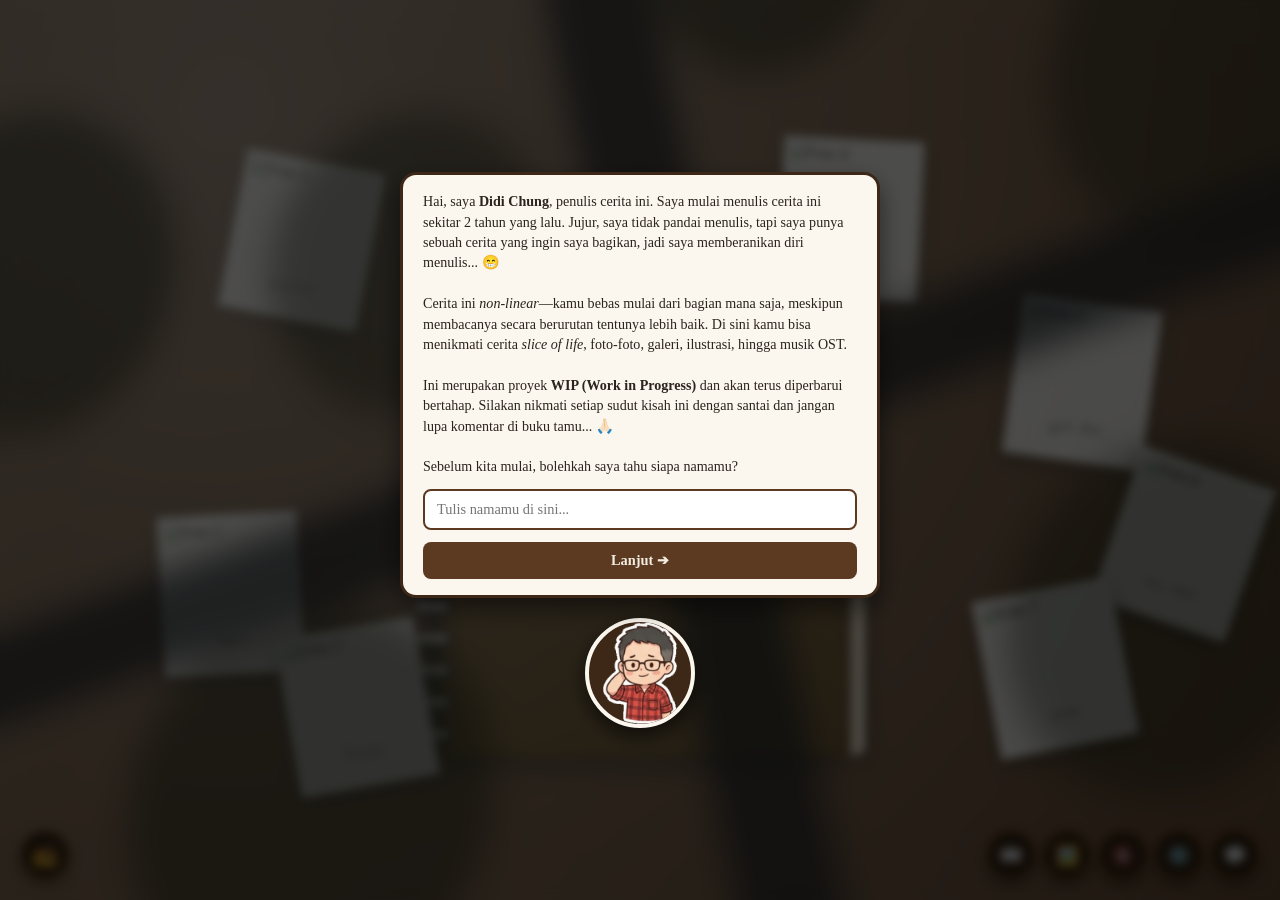
==== commit e5f38b89: "Add files via upload" ====
--- a/index.html
+++ b/index.html
@@ -4,7 +4,7 @@
   <meta charset="UTF-8">
   <meta name="viewport" content="width=device-width, initial-scale=1.0, maximum-scale=1.0, user-scalable=no">
   <title>BenivoN</title>
-  <link rel="stylesheet" href="style.css?v=1.3">
+  <link rel="stylesheet" href="style.css?v=1.5">
   <link rel="stylesheet" href="https://cdnjs.cloudflare.com/ajax/libs/cropperjs/1.5.13/cropper.min.css">
   <link rel="preconnect" href="https://fonts.googleapis.com">
   <link rel="preconnect" href="https://fonts.gstatic.com" crossorigin>
@@ -123,7 +123,7 @@
   <div class="net-shadow-overlay"></div>
   <div class="leaf-shadow-overlay"></div>
   <div class="branch-shadow-overlay"></div>
-  <div class="curtain-shadow-overlay"></div>
+  <div class="wroughtiron-shadow-overlay"></div>
   <div class="perspective-shadow-overlay"></div>
   <div class="arch-shadow-overlay"></div>
 </div>
@@ -596,10 +596,10 @@
       </label>
 
       <label class="lighting-radio-card">
-        <input type="radio" name="shadowType" value="curtain" onclick="setShadowType('curtain')">
+        <input type="radio" name="shadowType" value="wroughtiron" onclick="setShadowType('wroughtiron')">
         <div class="card-content">
-          <span class="icon">🧧</span>
-          <span class="label">Gorden</span>
+          <span class="icon">🔗</span>
+          <span class="label">Tralis</span>
         </div>
       </label>
       
--- a/style.css
+++ b/style.css
@@ -2261,7 +2261,7 @@
 body[data-shadow="net"] .net-shadow-overlay,
 body[data-shadow="leaf"] .leaf-shadow-overlay,
 body[data-shadow="branch"] .branch-shadow-overlay,
-body[data-shadow="curtain"] .curtain-shadow-overlay,
+body[data-shadow="wroughtiron"] .wroughtiron-shadow-overlay,
 body[data-shadow="perspective"] .perspective-shadow-overlay,
 body[data-shadow="arch"] .arch-shadow-overlay {
   opacity: 1;
@@ -2362,22 +2362,25 @@
 }
 
 /* -------------------------------------------------
-   5. SHADOW: GORDEN (CURTAIN)
+   5. SHADOW: TERALIS (WROUGHTIRON)
    ------------------------------------------------- */
-.curtain-shadow-overlay::after {
-  inset: -20%;
-  width: 140%;
-  height: 140%;
-  background-image:
-    repeating-linear-gradient(
-      100deg,
-      rgba(40,45,50,0.48) 0 26px,
-      rgba(40,45,50,0.12) 26px 48px,
-      transparent 48px 92px
-    );
-  transform: rotate(-12deg);
-  filter: blur(10px);
-  animation-duration: 11s;
+.wroughtiron-shadow-overlay::after {
+  top: -30%;
+  left: -20%;
+  width: 160%;
+  height: 160%;
+  background-image: 
+    /* Lengkungan Teralis Utama (0.45 -> 0.79 & 0.40 -> 0.70) */
+    radial-gradient(circle at 50% 0%, transparent 35%, rgba(30, 35, 40, 0.79) 36%, rgba(30, 35, 40, 0.79) 40%, transparent 41%),
+    radial-gradient(circle at 50% 0%, transparent 55%, rgba(30, 35, 40, 0.70) 56%, rgba(30, 35, 40, 0.70) 60%, transparent 61%),
+    /* Motif Lengkung Ornamen Samping (0.35 -> 0.61) */
+    radial-gradient(circle at 20% 40%, transparent 20%, rgba(30, 35, 40, 0.61) 21%, rgba(30, 35, 40, 0.61) 25%, transparent 26%),
+    radial-gradient(circle at 80% 40%, transparent 20%, rgba(30, 35, 40, 0.61) 21%, rgba(30, 35, 40, 0.61) 25%, transparent 26%),
+    /* Garis Siluet Tegak (0.4 -> 0.70) */
+    linear-gradient(to right, transparent 0 48%, rgba(30, 35, 40, 0.70) 48% 52%, transparent 52% 100%);
+  transform: rotate(-15deg) skewX(-5deg);
+  filter: blur(16px);
+  animation-duration: 12s;
 }
 
 /* -------------------------------------------------
@@ -2389,15 +2392,14 @@
   width: 180%;
   height: 180%;
   background-image: repeating-conic-gradient(
-    from 250deg at -10% 20%,
-    rgba(35, 40, 45, 1.0) 0deg 2.2deg,
-    transparent 2.2deg 7.5deg
+    from 220deg at -5% -20%,
+    rgba(32, 38, 45, 0.84) 0deg 2.2deg,
+    transparent 2.2deg 7.8deg
   );
-  transform: perspective(800px) rotateX(18deg) rotateY(-12deg) rotate(-10deg) scale(1.1);
-  filter: blur(16px);
-  animation-duration: 13s;
-}
-
+  transform: perspective(750px) rotate(-22deg) skewY(-8deg);
+  filter: blur(15px);
+  animation-duration: 14s;
+}
 /* -------------------------------------------------
    7. SHADOW: ARCH
    ------------------------------------------------- */
@@ -2422,7 +2424,7 @@
 body.lighting-disabled .net-shadow-overlay,
 body.lighting-disabled .leaf-shadow-overlay,
 body.lighting-disabled .branch-shadow-overlay,
-body.lighting-disabled .curtain-shadow-overlay,
+body.lighting-disabled .wroughtiron-shadow-overlay,
 body.lighting-disabled .perspective-shadow-overlay,
 body.lighting-disabled .arch-shadow-overlay {
   opacity: 0 !important;
@@ -2433,7 +2435,7 @@
 .net-shadow-overlay::after,
 .leaf-shadow-overlay::after,
 .branch-shadow-overlay::after,
-.curtain-shadow-overlay::after,
+.wroughtiron-shadow-overlay::after,
 .perspective-shadow-overlay::after,
 .arch-shadow-overlay::after {
   opacity: var(--shadow-opacity, 1);
@@ -2551,113 +2553,50 @@
   filter: contrast(1.12) brightness(1.10) saturate(1.02);
 }
 /* -------------------------------------------------
-   5. NEON MOODY OVERLAY (Robust / Optimized / Android Friendly)
+   5. EFEK NEON (Magenta vs Cyan - Bright Lightweight)
    ------------------------------------------------- */
-/* Aktifkan overlay */
 body.time-neon .neon-spotlight-overlay {
   opacity: 1;
   visibility: visible;
 }
 
-/* Overlay utama */
 .neon-spotlight-overlay {
   position: fixed;
   inset: 0;
   pointer-events: none;
-  overflow: hidden;
   z-index: 19000;
-
-  /* Lapisan dasar yang ringan */
-  background:
-    radial-gradient(circle at 20% 20%, rgba(255, 0, 128, 0.22) 0%, transparent 42%),
-    radial-gradient(circle at 80% 80%, rgba(0, 229, 255, 0.20) 0%, transparent 44%),
-    radial-gradient(circle at 50% 50%, rgba(140, 0, 255, 0.10) 0%, transparent 65%),
-    rgba(10, 10, 20, 0.16);
-
-  background-size: 160% 160%, 170% 170%, 200% 200%, 100% 100%;
-  background-position: 18% 22%, 82% 78%, 50% 50%, 0 0;
 
   opacity: 0;
   visibility: hidden;
   transition: opacity 900ms ease, visibility 900ms ease;
 
-  /* Optimasi rendering */
+  background:
+    radial-gradient(circle at 18% 82%,
+      rgba(255, 0, 150, 0.28) 0%,
+      transparent 48%),
+    radial-gradient(circle at 82% 18%,
+      rgba(0, 235, 255, 0.26) 0%,
+      transparent 50%),
+    radial-gradient(circle at 50% 50%,
+      rgba(90, 20, 120, 0.08) 0%,
+      rgba(10, 12, 24, 0.22) 100%);
+
   transform: translateZ(0);
-  backface-visibility: hidden;
-  -webkit-backface-visibility: hidden;
   contain: paint;
-  isolation: isolate;
-
-  /* Animasi hanya background-position (lebih stabil) */
-  animation: neonBackgroundFlow 18s ease-in-out infinite alternate;
-}
-
-/* Lapisan glow tipis */
-.neon-spotlight-overlay::before {
-  content: "";
-  position: absolute;
-  inset: 0;
-
-  background:
-    radial-gradient(circle at 60% 30%, rgba(0, 230, 255, 0.12) 0%, transparent 35%),
-    radial-gradient(circle at 35% 70%, rgba(255, 0, 128, 0.10) 0%, transparent 38%);
-
-  opacity: 0.9;
-  transform: translateZ(0);
-  backface-visibility: hidden;
-  animation: neonGlowDrift 24s ease-in-out infinite alternate;
-}
-
-/* Kontainer meja mendapat glow halus */
+}
+
 body.time-neon .desk-container {
   box-shadow:
-    inset 0 0 60px rgba(255, 0, 128, 0.12),
-    inset 0 0 30px rgba(0, 229, 255, 0.10);
-}
-
-/* Sedikit peningkatan kontras konten */
+    inset 0 0 70px rgba(255, 0, 150, 0.14),
+    inset 0 0 70px rgba(0, 235, 255, 0.12),
+    inset 0 0 80px rgba(10, 12, 24, 0.35);
+}
+
 body.time-neon .book-container,
 body.time-neon .desk-content,
 body.time-neon .readable-text {
-  filter: brightness(1.03) contrast(1.05);
-}
-
-/* Animasi sangat halus */
-@keyframes neonBackgroundFlow {
-  0% {
-    background-position:
-      18% 22%,
-      82% 78%,
-      50% 50%,
-      0 0;
-  }
-  50% {
-    background-position:
-      24% 18%,
-      76% 84%,
-      46% 54%,
-      0 0;
-  }
-  100% {
-    background-position:
-      20% 26%,
-      80% 74%,
-      54% 46%,
-      0 0;
-  }
-}
-
-@keyframes neonGlowDrift {
-  0%   { transform: translate3d(0, 0, 0); }
-  100% { transform: translate3d(8px, -6px, 0); }
-}
-
-/* Pengguna yang memilih mengurangi animasi */
-@media (prefers-reduced-motion: reduce) {
-  .neon-spotlight-overlay,
-  .neon-spotlight-overlay::before {
-    animation: none;
-  }
+  filter: contrast(1.08) brightness(1.08);
+  text-shadow: 0 1px 2px rgba(0, 0, 0, 0.25);
 }
 /* -------------------------------------------------
    6. EFEK RAINY (Hujan / Mendung Glum)
@@ -2732,7 +2671,7 @@
 body.time-emerald .desk-content,
 body.time-emerald .readable-text {
   filter: contrast(1.10) brightness(1.04);
-  text-shadow: 0 1px 2px rgba(0, 20, 10, 0.5);
+  text-shadow: 0 1px 1px rgba(0, 20, 10, 0.5);
 }
 /* -------------------------------------------------
    === ANIMASI BEBAS FLICKER & NO-RESCALE ===
